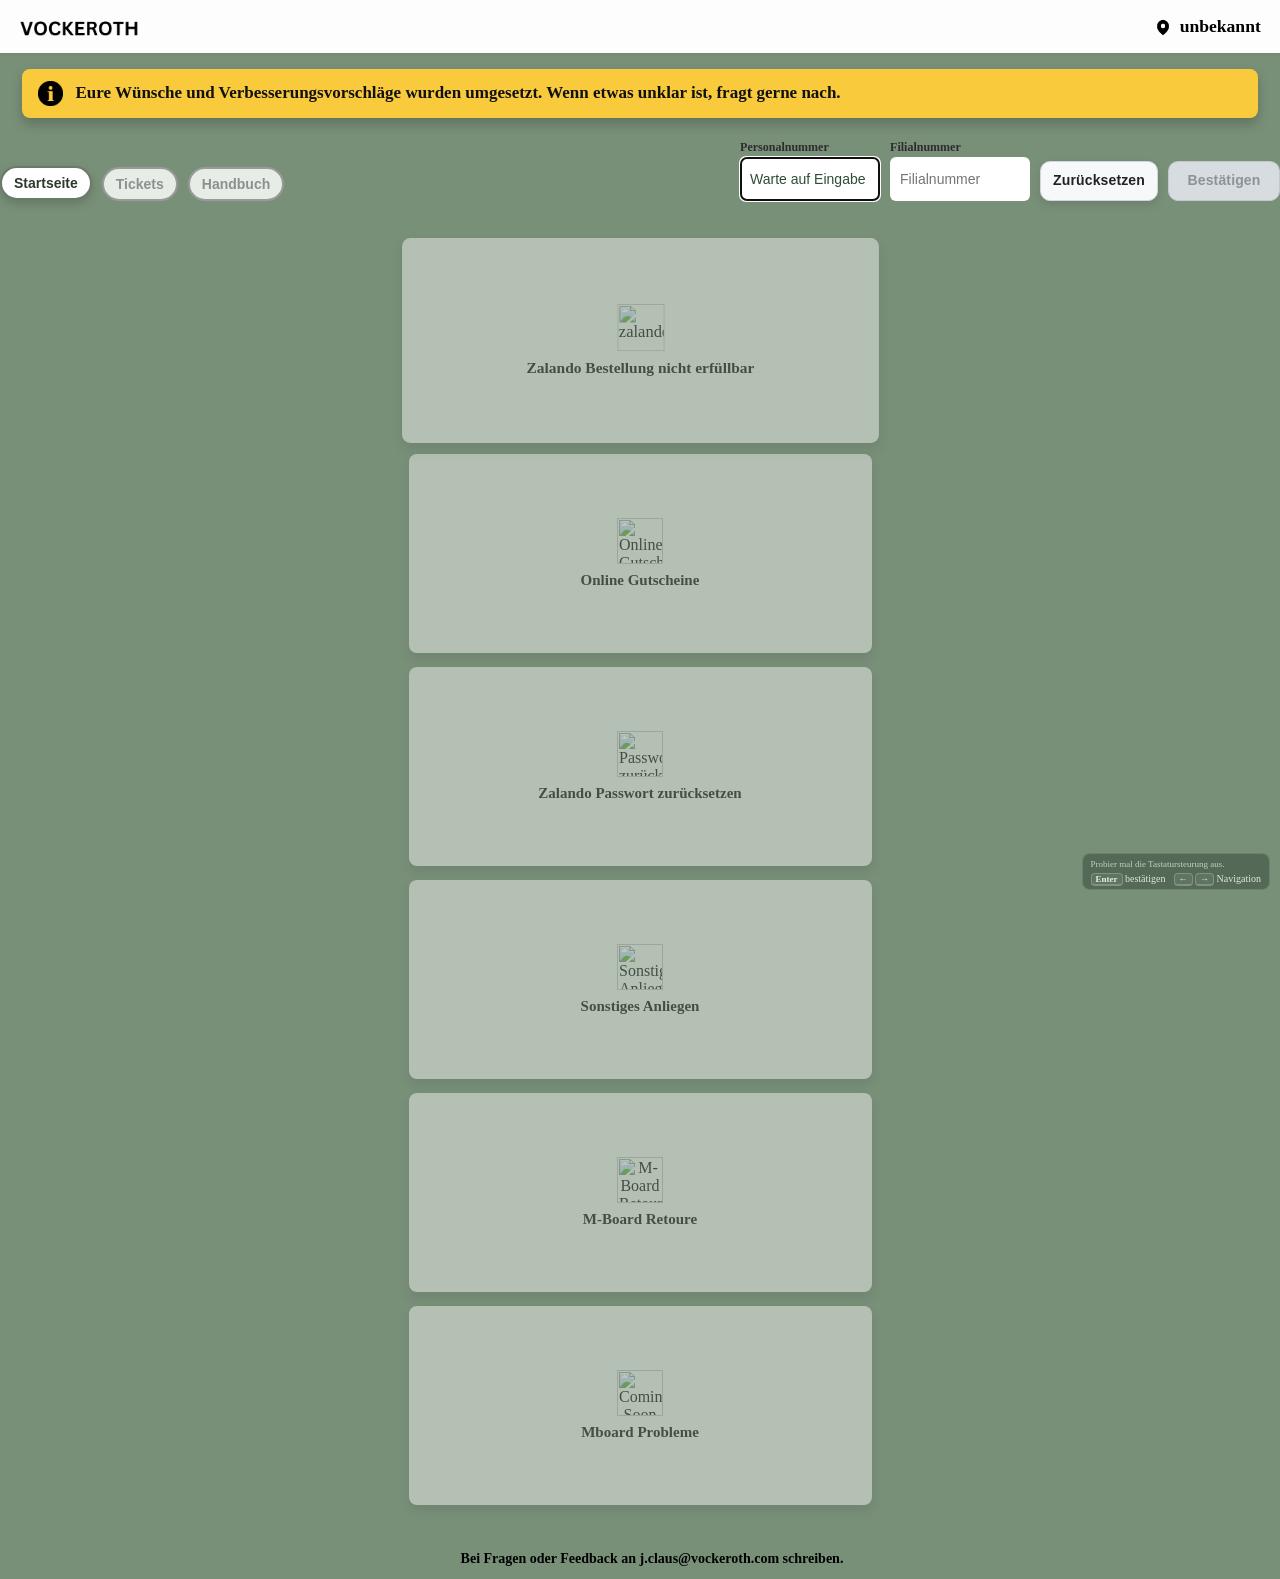
==== index.html @ a7dc8f92 "Update 3" ====
<html lang="en">
<head>
  <meta charset="UTF-8">
  <meta name="viewport" content="width=device-width, initial-scale=1.0">
  <meta charset="UTF-8" />
  <title>Ticketsystem</title>
  <link rel="stylesheet" href="Startseite.de-DE.customcss.css" />
  <link rel="stylesheet" href="bootstrap.min.css" />
  <link rel="stylesheet" href="portalbasictheme.css" />
  <link rel="stylesheet" href="theme.css" />
</head>
<body>
    <script src="Startseite.de-DE.customjs.shared.js" defer></script>
    <script src="Startseite.de-DE.customjs.utils.js" defer></script>
    <script src="Startseite.de-DE.customjs.session.js" defer></script>
    <script src="Startseite.de-DE.customjs.tickets.js" defer></script>
    <script src="Startseite.de-DE.customjs.gutschein.js" defer></script>
    <script src="Startseite.de-DE.customjs.zalando.js" defer></script>
    <script src="Startseite.de-DE.customjs.passwort.js" defer></script>
    <script src="Startseite.de-DE.customjs.sonstiges.js" defer></script>
    <script src="Startseite.de-DE.customjs.mboard.js" defer></script>
    <script src="Startseite.de-DE.customjs.mboard_retoure.js" defer></script>
    <script src="Startseite.de-DE.customjs.navigation.js" defer></script>
    <script src="Startseite.de-DE.customjs.js" defer></script>
    <!-- ────────── HEADER / NAVBAR ────────── -->
    <header class="main-navbar">
      <!-- Logo-Link zurück zur Startseite -->
      <a href="index.html" class="logo-link" aria-label="Zur Startseite">
        <!-- Dein Logo – bevorzugt als SVG oder PNG -->
        <img src="Vockeroth_Logo_schwarz_Kopie.webp" alt="Vockeroth Logo">
      </a>
    
      <!-- Dynamischer Standort‐Platzhalter (wird per JS aktualisiert) -->
      <span id="filialnamePlaceholder" class="filial-name">
        unbekannt
      </span>
    </header>
    
    <!-- ────────── STYLE für den Header ────────── -->
    <style>
      /* Grundlayout */
      .main-navbar {
        position: sticky;
        /* bleibt am oberen Rand kleben */
        top: 0;
        z-index: 1000;
        /* über allen Inhalten */
        display: flex;
        align-items: center;
        justify-content: space-between;
        padding: 0.9rem 4.25rem;
        /* etwas Luft links/rechts */
        background: #fdfdfd;
        /* weiß, wie im Screenshot */
        box-shadow: 0 1px 3px rgba(0, 0, 0, 0.08);
        /* dezenter Strich unten */
      }
    
      /* Logo */
      .logo-link img {
        height: 40px;
        /* wie im Screenshot – ggf. anpassen */
        width: auto;
      }
    
      /* Standort‐Text rechts */
      .filial-name::before {
  content: "";
  display: inline-block;
  width: 22px;
  height: 22px;
  margin-right: 0.35rem;
  vertical-align: -0.08em;
  background: center/contain no-repeat url("web-files/location-icon-956397.jpg");
  filter: grayscale(100%) contrast(120%);
}
.filial-name {
        font-weight: 700;
        /* fett */
        font-size: 2rem;
        color: #000000;
        /* schwarz wie im Screenshot */
        white-space: nowrap;
        /* verhindert Zeilenumbruch */
      }
    
      /* Keine sichtbare Focus-/Klick-Box am Logo */
      .logo-link,
      .logo-link:focus,
      .logo-link:focus-visible,
      .logo-link:active {
        outline: none !important;
        border: none !important;
        box-shadow: none !important;
        text-decoration: none;
      }
    
      .logo-link {
        display: inline-flex;
        align-items: center;
      }

      .logo-link img {
        transition: transform 0.12s ease;
        transform-origin: center;
      }

      .logo-link:hover img,
      .logo-link:focus img,
      .logo-link:focus-visible img {
        transform: scale(1.06);
      }

      .logo-link:active img {
        transform: scale(1.03);
      }

      .logo-link img,
      .logo-link:focus img,
      .logo-link:active img {
        outline: none !important;
        border: none !important;
        box-shadow: none !important;
      }

      /* ================ Grundlayout ================= */
      .user-fields-wrapper {
        width: 100%;
        max-width: 1440px;
        margin: 0 auto 16px;
        display: flex;
        justify-content: space-between;
        align-items: center;
        flex-wrap: wrap;
        gap: 12px;
        /* rechtsbündig */
      }
    
      .user-fields {
        display: flex;
        gap: 15px;
        align-items: flex-start;
        /* Labels schön bündig */
      }
    
      /* ================ Input + Label =============== */
      .form-field {
        display: flex;
        flex-direction: column;
      }
    
      .form-field label {
        font-size: 14.5px;
        font-weight: 600;
        color: #2d2d2d;
        margin-bottom: 3px;
        /* kleiner Abstand zur Box */
      }
    
      .form-field input {
        padding: 10px;
        font-size: 16px;
        width: 160px;
        height: 44px;
        border: 2px solid transparent;
        /* Platz für rote Fehler-Border */
        border-radius: 6px;
        box-sizing: border-box;
      }
    
      #filialnummer.is-invalid {
        border: 2px solid red !important;
      }

      #saveBtn,
      #resetBtn {
        padding: 10px 20px;
        font-size: 15px;
        font-weight: 600;
        letter-spacing: 0.01em;
        border-radius: 10px;
        cursor: pointer;
        margin-top: 23.5px;
        min-width: 132px;
        height: 44px;
        border: 1px solid transparent;
        box-sizing: border-box;
        display: inline-flex;
        align-items: center;
        justify-content: center;
        line-height: 1.2;
        transition: transform 0.12s ease, box-shadow 0.16s ease, background-color 0.16s ease, border-color 0.16s ease;
      }

      #saveBtn {
        background: #2f3a45;
        color: #ffffff;
        border-color: #25303a;
        box-shadow: 0 6px 12px rgba(27, 35, 42, 0.22);
      }

      #saveBtn:hover:not(:disabled) {
        background: #394651;
        box-shadow: 0 8px 14px rgba(27, 35, 42, 0.26);
        transform: translateY(-1px);
      }

      #saveBtn:active:not(:disabled) {
        transform: translateY(0);
        box-shadow: 0 4px 8px rgba(27, 35, 42, 0.18);
      }

      #saveBtn:focus-visible {
        outline: 2px solid #556575;
        outline-offset: 2px;
      }

      #resetBtn {
        background: #f7f8f9;
        color: #1f2328;
        border-color: #cfd6dd;
        box-shadow: 0 4px 10px rgba(0, 0, 0, 0.1);
      }

      #resetBtn:hover {
        background: #ffffff;
        border-color: #b7c0c9;
        box-shadow: 0 7px 14px rgba(0, 0, 0, 0.12);
        transform: translateY(-1px);
      }

      #resetBtn:active {
        transform: translateY(0);
        box-shadow: 0 4px 8px rgba(0, 0, 0, 0.1);
      }

      #resetBtn:focus-visible {
        outline: 2px solid #6b7682;
        outline-offset: 2px;
      }

      #resetBtn.is-ready {
        background: #f7f8f9;
        color: #1f2328;
        border-color: #cfd6dd;
      }

      #saveBtn:disabled {
        background: #d7dce0;
        border-color: #c3c8cd;
        color: #8a939b;
        box-shadow: none;
        cursor: not-allowed;
        transform: none;
      }

      #saveBtn.is-confirmed {
        background: #6b7480;
        border-color: #5d6671;
        color: #ffffff;
        box-shadow: none;
        cursor: default;
      }

      #saveBtn.is-confirmed:hover,
      #saveBtn.is-confirmed:active {
        background: #6b7480;
        border-color: #5d6671;
        box-shadow: none;
        transform: none;
      }

      /* ================ Handbuch ================= */
      .handbuch-container {
        width: 100%;
        max-width: 1440px;
        margin: 18px auto 40px;
        display: none;
        flex-direction: column;
        align-items: stretch;
      }

      .handbuch-overview-layout {
        width: 100%;
        display: grid;
        grid-template-columns: minmax(0, 1.25fr) minmax(360px, 0.95fr);
        gap: 28px;
        align-items: start;
      }

      .handbuch-main-column {
        min-width: 0;
      }

      .handbuch-hero {
        width: 100%;
        background: #ffffff;
        color: #000000;
        border-radius: 10px;
        padding: 20px 22px;
        box-shadow: 0 6px 12px rgba(0, 0, 0, 0.12);
      }

      .handbuch-title {
        margin: 0 0 14px;
        font-size: 24px;
        font-weight: 700;
      }

      .handbuch-search {
        display: flex;
        align-items: center;
        gap: 10px;
        background: #ffffff;
        border-radius: 8px;
        padding: 12px 14px;
        border: 1px solid #d7d7d7;
      }

      .handbuch-search input {
        flex: 1;
        background: transparent;
        border: none;
        color: #000000;
        font-size: 16px;
        outline: none;
      }

      .handbuch-search input::placeholder {
        color: #7a7a7a;
      }

      .handbuch-list {
        width: 100%;
        margin-top: 18px;
        display: flex;
        flex-direction: column;
        gap: 14px;
      }

      .newsletter-panel {
        background: #ffffff;
        color: #111111;
        border: 1px solid #e4dfd6;
        border-radius: 14px;
        box-shadow: 0 10px 22px rgba(0, 0, 0, 0.1);
        padding: 18px 20px 16px;
        display: flex;
        flex-direction: column;
        gap: 14px;
        position: sticky;
        top: 18px;
        align-self: start;
        height: 966px;
      }

      .newsletter-eyebrow {
        display: inline-flex;
        align-self: flex-start;
        padding: 6px 12px;
        border-radius: 999px;
        background: #a92f2f;
        color: #ffffff;
        font-size: 12px;
        font-weight: 700;
        letter-spacing: 0.02em;
      }

      .newsletter-title {
        margin: 0;
        font-size: 24px;
        font-weight: 700;
        color: #111111;
      }

      .newsletter-copy {
        margin: 0;
        color: #4f4a42;
        line-height: 1.45;
        font-size: 14px;
      }

      .newsletter-quick-select {
        display: grid;
        grid-template-columns: repeat(3, minmax(0, 1fr));
        gap: 10px;
        align-items: stretch;
        position: relative;
        padding: 0;
      }

      #newsletterCurrentName {
        display: none;
      }

      .newsletter-quick-btn,
      .newsletter-more-btn,
      .newsletter-nav-btn {
        min-height: 44px;
        border: 1px solid #d4cec3;
        background: #f8f5ef;
        color: #222222;
        border-radius: 10px;
        padding: 8px 12px;
        font-size: 13px;
        font-weight: 600;
        line-height: 1.25;
        text-align: center;
        cursor: pointer;
        transition: background 0.15s ease, border-color 0.15s ease;
        word-break: break-word;
        position: relative;
        overflow: hidden;
      }

      .newsletter-btn-label {
        display: block;
      }

      .newsletter-new-badge {
        position: absolute;
        top: 4px;
        right: 4px;
        background: #c52828;
        color: #ffffff;
        font-size: 9px;
        font-weight: 700;
        line-height: 1;
        border-radius: 999px;
        padding: 3px 5px;
        letter-spacing: 0.04em;
        transform: rotate(14deg);
      }

      .newsletter-quick-btn:hover,
      .newsletter-more-btn:hover,
      .newsletter-nav-btn:hover {
        background: #f0eadf;
        border-color: #b79c7d;
      }

      .newsletter-quick-btn.is-active,
      .newsletter-more-btn.is-active {
        background: #8E7355;
        border-color: #8E7355;
        color: #ffffff;
      }

      .newsletter-nav-btn {
        width: 32px;
        min-width: 32px;
        height: 32px;
        min-height: 32px;
        padding: 0;
        font-size: 18px;
        line-height: 1;
        display: inline-flex;
        align-items: center;
        justify-content: center;
        position: absolute;
        top: 50%;
        z-index: 2;
        border-radius: 999px;
        background: rgba(255, 255, 255, 0.92);
        border: 1px solid rgba(214, 206, 194, 0.96);
        color: #8a7a66;
        box-shadow: 0 3px 10px rgba(0, 0, 0, 0.12);
        transform: translateY(-50%);
        opacity: 0.46;
        pointer-events: auto;
        backdrop-filter: blur(2px);
      }

      .newsletter-nav-btn:disabled {
        opacity: 0;
        pointer-events: none;
        cursor: default;
      }

      .newsletter-nav-btn:first-child {
        left: 6px;
      }

      .newsletter-nav-btn:last-child {
        right: 6px;
      }

      .newsletter-quick-select:hover .newsletter-nav-btn:not(:disabled),
      .newsletter-quick-select:focus-within .newsletter-nav-btn:not(:disabled) {
        opacity: 0.92;
      }

      .newsletter-more-panel {
        display: none;
      }

      .newsletter-more-empty {
        display: none;
        border: 1px dashed #d0c6b8;
        border-radius: 10px;
        padding: 12px;
        color: #6d665d;
        font-size: 13px;
        background: #fbf9f5;
      }

      .newsletter-pdf-frame {
        border: 1px solid #d8cfc2;
        border-radius: 14px;
        overflow: hidden;
        background: #ffffff;
        flex: 1;
        min-height: 420px;
        position: relative;
      }

      .newsletter-pdf-frame iframe {
        width: 100%;
        height: 100%;
        border: none;
        display: block;
        background: #ffffff;
      }

      .newsletter-fullscreen-btn {
        position: absolute;
        top: 8px;
        right: 8px;
        z-index: 3;
        border: 1px solid rgba(214, 206, 194, 0.96);
        background: rgba(255, 255, 255, 0.9);
        color: #6e604f;
        border-radius: 999px;
        width: 34px;
        height: 34px;
        display: inline-flex;
        align-items: center;
        justify-content: center;
        cursor: pointer;
        box-shadow: 0 3px 10px rgba(0, 0, 0, 0.12);
        padding: 0;
        line-height: 0;
      }

      .newsletter-fullscreen-btn:hover {
        background: rgba(255, 255, 255, 0.98);
        border-color: #b79c7d;
      }

      .newsletter-fullscreen-btn svg {
        display: block;
        flex: none;
        width: 16px;
        height: 16px;
      }

      .newsletter-pdf-frame:fullscreen {
        background: #ffffff;
        border-radius: 0;
        border: none;
      }

      .newsletter-pdf-frame:fullscreen .newsletter-fullscreen-btn {
        top: 16px;
        right: 16px;
      }

      @media (max-width: 1180px) {
        .handbuch-overview-layout {
          grid-template-columns: 1fr;
        }

        .newsletter-panel {
          position: static;
          height: auto;
        }
      }

      @media (max-width: 1180px) and (min-width: 900px) and (max-height: 820px) {
        .handbuch-container {
          max-width: 1000px;
          margin: 10px auto 16px;
        }

        .handbuch-overview-layout {
          grid-template-columns: minmax(0, 1.18fr) minmax(300px, 0.82fr);
          gap: 16px;
          align-items: start;
        }

        .handbuch-hero {
          padding: 14px 16px;
          border-radius: 8px;
        }

        .handbuch-title {
          margin: 0 0 10px;
          font-size: 18px;
        }

        .handbuch-search {
          padding: 9px 11px;
        }

        .handbuch-search input {
          font-size: 14px;
        }

        .handbuch-start-results {
          margin-top: 12px;
          padding: 10px 12px;
        }

        .handbuch-list {
          margin-top: 12px;
          gap: 10px;
        }

        .handbuch-card {
          padding: 12px 14px;
          gap: 14px;
          border-radius: 8px;
        }

        .handbuch-icon {
          width: 38px;
          height: 38px;
        }

        .handbuch-icon svg {
          width: 28px;
          height: 28px;
        }

        .handbuch-card h3 {
          font-size: 16px;
        }

        .handbuch-card p {
          margin: 2px 0 4px;
          font-size: 13px;
        }

        .handbuch-meta {
          font-size: 12px;
        }

        .newsletter-panel {
          padding: 14px 14px 12px;
          gap: 10px;
          border-radius: 10px;
          position: sticky;
          top: 10px;
          height: calc(100vh - 20px);
        }

        .newsletter-eyebrow {
          padding: 5px 10px;
          font-size: 11px;
        }

        .newsletter-title {
          font-size: 19px;
        }

        .newsletter-quick-select {
          gap: 8px;
        }

        .newsletter-quick-btn,
        .newsletter-nav-btn {
          min-height: 38px;
          font-size: 12px;
          padding: 6px 10px;
        }

        .newsletter-nav-btn {
          width: 28px;
          min-width: 28px;
          height: 28px;
          min-height: 28px;
          font-size: 16px;
        }

        .newsletter-pdf-frame {
          min-height: 0;
        }
      }

      @media (max-width: 760px) {
        .newsletter-quick-select,
        .newsletter-more-panel {
          grid-template-columns: repeat(2, minmax(0, 1fr));
        }
      }

      .handbuch-start-results {
        width: 100%;
        margin-top: 18px;
        display: none;
        flex-direction: column;
        gap: 10px;
        background: #ffffff;
        border-radius: 12px;
        padding: 14px 16px;
        border: 1px solid #e6e6e6;
        box-shadow: 0 6px 12px rgba(0, 0, 0, 0.08);
      }

      .handbuch-start-results-header {
        font-size: 14px;
        color: #444444;
        margin-bottom: 6px;
      }

      #handbuchStartResultsList {
        display: flex;
        flex-direction: column;
      }

      .handbuch-start-result {
        background: transparent;
        border: none;
        border-bottom: 1px solid #ededed;
        border-radius: 0;
        padding: 12px 4px;
        display: flex;
        justify-content: space-between;
        align-items: center;
        gap: 12px;
        cursor: pointer;
        text-align: left;
      }

      .handbuch-start-result:last-child {
        border-bottom: none;
      }

      .handbuch-start-result:hover {
        background: #f7f7f7;
      }

      .handbuch-start-result-title {
        color: #000000;
        text-decoration: underline;
        font-weight: 700;
      }

      .handbuch-start-result-meta {
        font-size: 13px;
        color: #666666;
      }

      .handbuch-start-result-chevron {
        color: #0b68c7;
        font-weight: 700;
      }


      .handbuch-card {
        background: #ffffff;
        border-radius: 10px;
        padding: 16px 18px;
        display: flex;
        align-items: center;
        gap: 18px;
        box-shadow: 0 4px 10px rgba(0, 0, 0, 0.08);
        border: 1px solid #e6e6e6;
      }

      .handbuch-icon {
        width: 48px;
        height: 48px;
        display: flex;
        align-items: center;
        justify-content: center;
        color: #8E7355;
      }

      .handbuch-card h3 {
        margin: 0;
        font-size: 18px;
        font-weight: 700;
        color: #222222;
      }

      .handbuch-card p {
        margin: 4px 0 6px;
        color: #444444;
      }

      .handbuch-meta {
        font-size: 13px;
        color: #6b6b6b;
      }

      .handbuch-card.is-clickable {
        cursor: pointer;
        transition: transform 0.15s ease, box-shadow 0.15s ease;
      }

      .handbuch-card.is-clickable:hover {
        transform: translateY(-2px);
        box-shadow: 0 6px 14px rgba(0, 0, 0, 0.12);
      }

      .handbuch-detail {
        width: 100%;
        max-width: 980px;
        margin: 18px auto 40px;
        display: none;
        flex-direction: column;
        align-items: center;
      }

      .handbuch-search-dark {
        width: 100%;
        background: #ffffff;
        border-radius: 10px;
        padding: 14px 16px;
        display: flex;
        align-items: center;
        gap: 10px;
        color: #000000;
        border: 1px solid #d7d7d7;
        box-shadow: 0 6px 12px rgba(0, 0, 0, 0.12);
      }

      .handbuch-search-dark input {
        flex: 1;
        background: transparent;
        border: none;
        color: #000000;
        font-size: 16px;
        outline: none;
      }

      .handbuch-search-dark input::placeholder {
        color: #7a7a7a;
      }

      .handbuch-breadcrumb {
        width: 100%;
        margin: 12px 0 10px;
        color: #000000;
        font-size: 14px;
        display: flex;
        align-items: center;
        flex-wrap: wrap;
        gap: 8px;
        min-height: 36px;
      }

      .handbuch-breadcrumb a {
        color: #000000;
        text-decoration: none;
      }

      .handbuch-breadcrumb a:hover {
        text-decoration: underline;
      }

      .handbuch-top-actions {
        display: none;
      }

      .handbuch-back-button {
        display: inline-flex;
        align-items: center;
        justify-content: center;
        align-self: center;
        position: relative;
        gap: 0;
        width: 58px;
        height: 28px;
        padding: 0;
        overflow: hidden;
        border-radius: 10px;
        border: 1px solid #c5cec5;
        background: #ffffff;
        color: #1f2a1f;
        font-size: 0;
        font-weight: 700;
        cursor: pointer;
        transition: border-color 0.15s ease, box-shadow 0.15s ease, background 0.15s ease;
        line-height: 1;
      }

      .handbuch-back-button::before {
        content: "\2190";
        position: absolute;
        top: 50%;
        left: 50%;
        font-size: 28px;
        display: block;
        line-height: 1;
        transform: translate(-50%, -56%);
      }

      .handbuch-back-button:hover {
        border-color: #aeb9ae;
        box-shadow: 0 4px 10px rgba(0, 0, 0, 0.08);
      }

      .handbuch-back-button:focus-visible {
        outline: 2px solid #4f8d5d;
        outline-offset: 2px;
      }

      .handbuch-detail-header {
        width: 100%;
        background: #ffffff;
        border-radius: 10px;
        padding: 18px 20px;
        box-shadow: 0 4px 10px rgba(0, 0, 0, 0.08);
        border: 1px solid #e6e6e6;
        margin-bottom: 18px;
      }

      .handbuch-detail-title {
        margin: 4px 0 4px;
        font-size: 26px;
        font-weight: 700;
      }

      .handbuch-detail-sub {
        margin: 0 0 8px;
        color: #444444;
      }

      .handbuch-detail-count {
        font-size: 13px;
        color: #6b6b6b;
      }

      .handbuch-section {
        width: 100%;
        background: #ffffff;
        border-radius: 10px;
        padding: 16px 18px;
        border: 1px solid #e6e6e6;
        box-shadow: 0 4px 10px rgba(0, 0, 0, 0.06);
        margin-bottom: 16px;
      }

      #handbuchSections {
        width: 100%;
      }

      .handbuch-section h4 {
        margin: 0 0 10px;
        font-size: 18px;
        font-weight: 700;
        color: #b00000;
        text-decoration: underline;
      }

      .handbuch-article {
        display: flex;
        align-items: center;
        justify-content: space-between;
        padding: 10px 2px;
        border-top: 1px solid #efefef;
        color: #222222;
        width: 100%;
        background: transparent;
        border-left: none;
        border-right: none;
        border-bottom: none;
        text-align: left;
        cursor: pointer;
      }

      .handbuch-article:first-of-type {
        border-top: 1px solid #e5e5e5;
      }

      .handbuch-article-title-text {
        color: #000000;
      }

      .handbuch-article-chevron {
        color: #0b68c7;
        font-weight: 700;
      }

      .handbuch-article:hover {
        color: #000000;
      }

      .handbuch-article:hover .handbuch-article-title-text {
        color: #000000;
      }

      .handbuch-article-view {
        width: 100%;
        max-width: 980px;
        margin: 18px auto 40px;
        display: none;
        flex-direction: column;
        align-items: center;
      }

      .handbuch-article-header {
        width: 100%;
        background: #ffffff;
        border-radius: 10px;
        padding: 20px 22px;
        box-shadow: 0 4px 10px rgba(0, 0, 0, 0.08);
        border: 1px solid #e6e6e6;
        margin-bottom: 18px;
      }

      .handbuch-article-title {
        margin: 8px 0 6px;
        font-size: 26px;
        font-weight: 700;
      }

      .handbuch-article-sub {
        margin: 0;
        color: #444444;
      }

      .handbuch-article-content {
        width: 100%;
        background: #ffffff;
        border-radius: 10px;
        padding: 20px 22px;
        box-shadow: 0 4px 10px rgba(0, 0, 0, 0.06);
        border: 1px solid #e6e6e6;
      }

      .handbuch-article-block + .handbuch-article-block {
        margin-top: 18px;
      }

      .handbuch-article-content h3 {
        margin: 0 0 8px;
        font-size: 20px;
        color: #b00000;
        text-decoration: underline;
      }

      .handbuch-article-content h4 {
        margin: 16px 0 8px;
        font-size: 17px;
        color: #000000;
      }

      .handbuch-article-content p {
        margin: 0 0 10px;
        color: #222222;
      }

      .handbuch-article-content ul,
      .handbuch-article-content ol {
        margin: 0 0 10px 20px;
        color: #222222;
      }

      .handbuch-image-placeholder {
        width: 100%;
        min-height: 180px;
        border: 2px dashed #c9c9c9;
        border-radius: 10px;
        display: flex;
        align-items: center;
        justify-content: center;
        color: #8a8a8a;
        background: #fafafa;
        margin: 14px 0;
        text-align: center;
        padding: 12px;
      }

      .handbuch-image-placeholder strong {
        display: block;
        color: #444444;
      }

      .handbuch-image-caption {
        font-size: 13px;
        color: #666666;
        margin-top: 6px;
        text-align: center;
      }

      @media (max-width: 700px) {
        .handbuch-title {
          font-size: 20px;
        }

        .handbuch-card {
          flex-direction: column;
          align-items: flex-start;
        }
      }
    
      /* ================ Responsiv: <1184 px ========== */
      @media (max-width:1183px) {
        .user-fields-wrapper {
          justify-content: center;
        }
    
        .user-fields {
          flex-wrap: wrap;
          justify-content: center;
          align-items: flex-end;
          gap: 10px;
          width: 100%;
        }

        .form-field {
          align-items: flex-start;
        }
    
        .form-field input {
          flex: 0 0 auto;
          width: 150px;
          max-width: 150px;
          height: 40px;
          padding: 8px;
          font-size: 14px;
        }

        #saveBtn,
        #resetBtn {
          margin-top: 0;
          min-width: 112px;
          height: 40px;
          padding: 8px 12px;
          font-size: 14px;
        }
      }

      /* ================ Kompaktlayout ab 1430px und für 4:3 ========== */
      @media (max-width: 1430px), (max-aspect-ratio: 4/3) {
        .main-navbar {
          padding: 0.65rem 1.2rem;
        }

        .logo-link img {
          height: 32px;
        }

        .filial-name::before {
  content: "";
  display: inline-block;
  width: 22px;
  height: 22px;
  margin-right: 0.35rem;
  vertical-align: -0.08em;
  background: center/contain no-repeat url("web-files/location-icon-956397.jpg");
  filter: grayscale(100%) contrast(120%);
}
.filial-name {
          font-size: 1.1rem;
        }

        .center-content {
          padding-top: 16px !important;
          padding-bottom: 16px !important;
        }

        .info-banner {
          width: 94% !important;
          margin: 0 auto 14px !important;
          padding: 10px 14px !important;
          gap: 12px !important;
        }

        #infoText {
          font-size: 16px !important;
          line-height: 1.25 !important;
        }

        .user-fields-wrapper {
          width: 96% !important;
          max-width: 980px !important;
          margin: 0 auto 12px !important;
          justify-content: center !important;
          gap: 8px !important;
        }

        .tab-strip {
          width: 100%;
          justify-content: center;
          flex-wrap: wrap;
          gap: 8px;
        }

        .tab-button {
          min-height: 34px;
          padding: 6px 12px;
          font-size: 14px;
        }

        .user-fields {
          width: 100%;
          justify-content: center;
          align-items: flex-end;
          flex-wrap: wrap;
          gap: 8px;
        }

        .form-field label {
          font-size: 12px;
          margin-bottom: 2px;
        }

        .form-field input {
          width: 140px;
          font-size: 14px;
          padding: 8px;
        }

        #saveBtn,
        #resetBtn {
          min-width: 112px;
          height: 40px;
          margin-top: 0;
          padding: 8px 12px;
          font-size: 14px;
        }

        #tileContainer {
          max-width: 900px !important;
          margin: 10px auto 16px !important;
          padding: 0 8px !important;
          gap: 14px !important;
        }

        #tileContainer .tile {
          flex: 0 1 calc(50% - 7px) !important;
          height: 175px !important;
          padding: 12px 10px !important;
        }

        #tileContainer .tile img {
          width: 46px !important;
          height: 46px !important;
          margin-bottom: 8px !important;
        }

        #tileContainer .tile strong {
          font-size: 15px !important;
        }

        .tile.clickable:hover,
        .tile.clickable.keyboard-selected {
          transform: scale(1.03) !important;
        }

        .footer-contact {
          position: static !important;
          padding: 10px 12px 12px !important;
          font-size: 14px !important;
          margin-top: 4px;
        }
      }
    </style>
    
    <div id="savedNotice" class="saved-notice"
      style="display: none; position: fixed; top: 20px; right: 20px; background-color: rgb(76, 175, 80); color: white; padding: 12px 20px; border-radius: 6px; z-index: 9999;">
      ✅ Personalnummer und Filialnummer gespeichert!</div>
    
    <div class="page-wrapper">
      <div class="center-content" style="background-color: #788f78;">
        <!-- Personal- & Filialnummer -->
        <div id="infoBanner" class="info-banner"><img src="web-files/info-icon-tl.webp" alt="Informationssymbol"
            class="info-icon" /><span id="infoText" style="font-size: 20px; line-height: 1.4; font-weight: bold;">Eure W&uuml;nsche und Verbesserungsvorschl&auml;ge wurden umgesetzt. Wenn etwas unklar ist, fragt gerne nach.</span></div>
        <!-- ───────── User-Eingaben ───────── -->
        <div class="user-fields-wrapper" id="user-fields-wrapper">
          <div class="tab-strip">
            <button id="homeTab" class="tab-button is-active" type="button">Startseite</button>
            <button id="ticketsTab" class="tab-button" type="button">Tickets</button>
            <button id="handbuchTab" class="tab-button" type="button">Handbuch</button>
          </div>
          <div class="user-fields">
            <div class="form-field">
              <label for="personalnummer">Personalnummer</label>
              <input id="personalnummer" placeholder="Personalnummer" autocomplete="off" data-allow-empty="true">
            </div>
    
            <div class="form-field">
              <label for="filialnummer">Filialnummer</label>
              <input id="filialnummer" placeholder="Filialnummer" autocomplete="off" data-allow-empty="true">
            </div>
    
            <button id="resetBtn" type="button">Zurücksetzen</button>
            <button id="saveBtn">Bestätigen</button>
          </div>
        </div>
    
        <!-- Kachel-Bereich -->
        <div id="tileContainer" class="tile-container"
          style="margin-top: 0px; margin-right: auto; margin-bottom: 40px; margin-left: auto; row-gap: 30px; column-gap: 30px; width: 100%; max-width: 1440px; margin: 0 auto 40px; display: flex; flex-wrap: wrap; justify-content: center; gap: 30px;">
          <div data-kachelname="Zalando Bestellung nicht erfüllbar" class="tile clickable"
            style="flex-grow: 0; flex-shrink: 0; flex-basis: 450px; background-image: initial; background-position-x: initial; background-position-y: initial; background-size: initial; background-repeat: initial; background-attachment: initial; background-origin: initial; background-clip: initial; border-top-left-radius: 8px; border-top-right-radius: 8px; border-bottom-right-radius: 8px; border-bottom-left-radius: 8px; padding-top: 30px; padding-right: 20px; padding-bottom: 30px; padding-left: 20px; transition-behavior: normal; transition-duration: 0.2s; transition-timing-function: ease; transition-delay: 0s; transition-property: transform; color: rgb(17, 17, 17); flex: 0 0 450px; height: 230px; background-color: #f2f2f2; border-radius: 8px; text-align: center; padding: 30px 20px; box-shadow: 0 6px 12px rgba(0,0,0,0.15); display: flex; flex-direction: column; justify-content: center; align-items: center; cursor: pointer;">
            <img src="web-files/zalando.png" alt="zalando"
              style="margin-bottom: 15px; width: 65px; height: 65px;" /><strong style="font-size: 18px;">Zalando Bestellung
              nicht erfüllbar</strong></div>
          <div data-kachelname="Online Gutscheine" class="tile clickable"
            style="flex-grow: 0; flex-shrink: 0; flex-basis: 450px; background-image: initial; background-position-x: initial; background-position-y: initial; background-size: initial; background-repeat: initial; background-attachment: initial; background-origin: initial; background-clip: initial; border-top-left-radius: 8px; border-top-right-radius: 8px; border-bottom-right-radius: 8px; border-bottom-left-radius: 8px; padding-top: 30px; padding-right: 20px; padding-bottom: 30px; padding-left: 20px; transition-behavior: normal; transition-duration: 0.2s; transition-timing-function: ease; transition-delay: 0s; transition-property: transform; color: rgb(17, 17, 17); flex: 0 0 450px; height: 230px; background-color: #f2f2f2; border-radius: 8px; text-align: center; padding: 30px 20px; box-shadow: 0 6px 12px rgba(0,0,0,0.15); display: flex; flex-direction: column; justify-content: center; align-items: center; cursor: pointer;">
            <img src="web-files/ASH2024GeschenkkarteGutschein.png" alt="Online Gutscheine"
              style="margin-bottom: 15px; width: 65px; height: 65px;" /><strong style="font-size: 18px;">Online
              Gutscheine</strong></div>
          <div data-kachelname="Zalando Passwort zurücksetzen" class="tile clickable"
            style="flex-grow: 0; flex-shrink: 0; flex-basis: 450px; background-image: initial; background-position-x: initial; background-position-y: initial; background-size: initial; background-repeat: initial; background-attachment: initial; background-origin: initial; background-clip: initial; border-top-left-radius: 8px; border-top-right-radius: 8px; border-bottom-right-radius: 8px; border-bottom-left-radius: 8px; padding-top: 30px; padding-right: 20px; padding-bottom: 30px; padding-left: 20px; transition-behavior: normal; transition-duration: 0.2s; transition-timing-function: ease; transition-delay: 0s; transition-property: transform; color: rgb(17, 17, 17); flex: 0 0 450px; height: 230px; background-color: #f2f2f2; border-radius: 8px; text-align: center; padding: 30px 20px; box-shadow: 0 6px 12px rgba(0,0,0,0.15); display: flex; flex-direction: column; justify-content: center; align-items: center; cursor: pointer;">
            <img src="web-files/lock.png" alt="Passwort zurücksetzen"
              style="margin-bottom: 15px; width: 65px; height: 65px;" /><strong style="font-size: 18px;">Zalando Passwort
              zurücksetzen</strong></div>
          <div data-kachelname="Sonstiges Anliegen" class="tile clickable"
            style="flex-grow: 0; flex-shrink: 0; flex-basis: 450px; background-image: initial; background-position-x: initial; background-position-y: initial; background-size: initial; background-repeat: initial; background-attachment: initial; background-origin: initial; background-clip: initial; border-top-left-radius: 8px; border-top-right-radius: 8px; border-bottom-right-radius: 8px; border-bottom-left-radius: 8px; padding-top: 30px; padding-right: 20px; padding-bottom: 30px; padding-left: 20px; transition-behavior: normal; transition-duration: 0.2s; transition-timing-function: ease; transition-delay: 0s; transition-property: transform; color: rgb(17, 17, 17); flex: 0 0 450px; height: 230px; background-color: #f2f2f2; border-radius: 8px; text-align: center; padding: 30px 20px; box-shadow: 0 6px 12px rgba(0,0,0,0.15); display: flex; flex-direction: column; justify-content: center; align-items: center; cursor: pointer;">
            <img src="https://cdn-icons-png.flaticon.com/512/1170/1170576.png" alt="Sonstiges Anliegen"
              style="margin-bottom: 15px; width: 65px; height: 65px;" /><strong style="font-size: 18px;">Sonstiges
              Anliegen</strong></div>
          <div data-kachelname="M-Board Retoure" class="tile clickable"
            style="flex-grow: 0; flex-shrink: 0; flex-basis: 450px; background-image: initial; background-position-x: initial; background-position-y: initial; background-size: initial; background-repeat: initial; background-attachment: initial; background-origin: initial; background-clip: initial; border-top-left-radius: 8px; border-top-right-radius: 8px; border-bottom-right-radius: 8px; border-bottom-left-radius: 8px; padding-top: 30px; padding-right: 20px; padding-bottom: 30px; padding-left: 20px; transition-behavior: normal; transition-duration: 0.2s; transition-timing-function: ease; transition-delay: 0s; transition-property: transform; color: rgb(17, 17, 17); flex: 0 0 450px; height: 230px; background-color: #f2f2f2; border-radius: 8px; text-align: center; padding: 30px 20px; box-shadow: 0 6px 12px rgba(0,0,0,0.15); display: flex; flex-direction: column; justify-content: center; align-items: center; cursor: pointer;">
            <img src="web-files/m-board.png" alt="M-Board Retoure"
              style="margin-bottom: 15px; width: 65px; height: 65px;" /><strong style="font-size: 18px;">M-Board Retoure</strong></div>
          <div data-kachelname="Mboard Probleme" class="tile clickable"
            style="flex-grow: 0; flex-shrink: 0; flex-basis: 450px; background-image: initial; background-position-x: initial; background-position-y: initial; background-size: initial; background-repeat: initial; background-attachment: initial; background-origin: initial; background-clip: initial; border-top-left-radius: 8px; border-top-right-radius: 8px; border-bottom-right-radius: 8px; border-bottom-left-radius: 8px; padding-top: 30px; padding-right: 20px; padding-bottom: 30px; padding-left: 20px; transition-behavior: normal; transition-duration: 0.2s; transition-timing-function: ease; transition-delay: 0s; transition-property: transform; color: rgb(17, 17, 17); flex: 0 0 450px; height: 230px; background-color: #f2f2f2; border-radius: 8px; text-align: center; padding: 30px 20px; box-shadow: 0 6px 12px rgba(0,0,0,0.15); display: flex; flex-direction: column; justify-content: center; align-items: center; cursor: pointer;">
            <img src="web-files/m-board.png" alt="Coming Soon"
              style="margin-bottom: 15px; width: 65px; height: 65px;" /><strong style="font-size: 18px;">Mboard Probleme</strong></div>
          <!--
          <div data-kachelname="Coming Soon" class="tile clickable"
            style="flex-grow: 0; flex-shrink: 0; flex-basis: 450px; background-image: initial; background-position-x: initial; background-position-y: initial; background-size: initial; background-repeat: initial; background-attachment: initial; background-origin: initial; background-clip: initial; border-top-left-radius: 8px; border-top-right-radius: 8px; border-bottom-right-radius: 8px; border-bottom-left-radius: 8px; padding-top: 30px; padding-right: 20px; padding-bottom: 30px; padding-left: 20px; transition-behavior: normal; transition-duration: 0.2s; transition-timing-function: ease; transition-delay: 0s; transition-property: transform; color: rgb(17, 17, 17); filter: grayscale(100%); opacity: 0.6; pointer-events: none; flex: 0 0 450px; height: 230px; background-color: #f2f2f2; border-radius: 8px; text-align: center; padding: 30px 20px; box-shadow: 0 6px 12px rgba(0,0,0,0.15); display: flex; flex-direction: column; justify-content: center; align-items: center; cursor: pointer;">
            <img src="web-files/4877129-200.png" alt="Coming Soon"
              style="margin-bottom: 15px; width: 65px; height: 65px;" /><strong style="font-size: 18px;">Coming
              Soon</strong></div>
          -->
        </div>
        <div id="containerTickets" class="tickets-container" style="display: none; width: 100%; max-width: 1418px; margin: 10px auto 24px;">
          <div id="ticketFilters" class="ticket-filters">
            <div class="filter-group">
              <button class="filter-button is-active" type="button" data-filter-group="status" data-filter-value="all">Alle</button>
              <button class="filter-button" type="button" data-filter-group="status" data-filter-value="open">Nicht erledigt</button>
              <button class="filter-button" type="button" data-filter-group="status" data-filter-value="done">Erledigt</button>
              <button class="filter-button" type="button" data-filter-group="favorite" data-filter-value="fav">Favoriten</button>
            </div>
            <div class="filter-group type-group">
              <button class="filter-button is-active" type="button" data-filter-group="type" data-filter-value="all">Alle Tickets</button>
              <button class="filter-button" type="button" data-filter-group="type" data-filter-value="zalando-bestellung">Zalando Bestellung nicht erf&uuml;llbar</button>
              <button class="filter-button" type="button" data-filter-group="type" data-filter-value="online-gutscheine">Online Gutscheine</button>
              <button class="filter-button" type="button" data-filter-group="type" data-filter-value="zalando-passwort">Zalando Passwort zur&uuml;cksetzen</button>
              <button class="filter-button" type="button" data-filter-group="type" data-filter-value="sonstiges">Sonstiges Anliegen</button>
              <button class="filter-button" type="button" data-filter-group="type" data-filter-value="mboard">Mboard Probleme</button>
              <button id="ticketsDeleteBtn" class="filter-button" type="button">Löschen</button>
              <div class="ticket-search">
                <input id="ticketSearchInput" type="text" placeholder="Suche..." autocomplete="off" />
              </div>
              <button id="ticketsExportBtn" class="filter-button" type="button">Als Excel herunterladen</button>
            </div>
          </div>
        <div id="ticketsEmpty" style="color: white; text-align: center; display: none;">Noch keine Tickets vorhanden.</div>
        <div id="ticketsList" class="tickets-list"></div>
      </div>
      <div id="containerHandbuch" class="handbuch-container">
        <div class="handbuch-overview-layout">
          <div class="handbuch-main-column">
            <div class="handbuch-hero">
              <h1 class="handbuch-title">Wissendatenbank Online Team</h1>
              <div class="handbuch-search">
                <svg width="18" height="18" viewBox="0 0 24 24" aria-hidden="true">
                  <path fill="currentColor" d="M11 2a9 9 0 1 0 5.657 15.657l4.243 4.243 1.414-1.414-4.243-4.243A9 9 0 0 0 11 2zm0 2a7 7 0 1 1-4.95 11.95A7 7 0 0 1 11 4z"/>
                </svg>
                <input id="handbuchStartSearchInput" type="text" placeholder="Nach Beitraegen suchen ..." autocomplete="off" />
              </div>
            </div>
            <div id="handbuchStartResults" class="handbuch-start-results">
              <div class="handbuch-start-results-header">Gefundene Beitraege</div>
              <div id="handbuchStartResultsList"></div>
            </div>
            <div class="handbuch-list">
          <div class="handbuch-card is-clickable" data-handbuch-id="mboard">
            <div class="handbuch-icon">
              <svg width="36" height="36" viewBox="0 0 24 24" aria-hidden="true">
                <path fill="currentColor" d="M10 4H4a2 2 0 0 0-2 2v12a2 2 0 0 0 2 2h16a2 2 0 0 0 2-2V8h-8z"/>
              </svg>
            </div>
            <div>
              <h3>M-board</h3>
              <p>Handbuch f&uuml;r M-board, Bestellungen und Versand</p>
              <div class="handbuch-meta">6 Beitraege</div>
            </div>
          </div>
          <div class="handbuch-card is-clickable" data-handbuch-id="zalando">
            <div class="handbuch-icon">
              <svg width="36" height="36" viewBox="0 0 24 24" aria-hidden="true">
                <path fill="currentColor" d="M10 4H4a2 2 0 0 0-2 2v12a2 2 0 0 0 2 2h16a2 2 0 0 0 2-2V8h-8z"/>
              </svg>
            </div>
            <div>
              <h3>Zalando</h3>
              <p>Handbuch für Zalando</p>
              <div class="handbuch-meta">7 Beitraege</div>
            </div>
          </div>
          <div class="handbuch-card is-clickable" data-handbuch-id="umtausch">
            <div class="handbuch-icon">
              <svg width="36" height="36" viewBox="0 0 24 24" aria-hidden="true">
                <path fill="currentColor" d="M10 4H4a2 2 0 0 0-2 2v12a2 2 0 0 0 2 2h16a2 2 0 0 0 2-2V8h-8z"/>
              </svg>
            </div>
            <div>
              <h3>Stationäres Geschäft</h3>
              <p>Alles rund um Stationäres Geschäft</p>
              <div class="handbuch-meta">2 Beitraege</div>
            </div>
          </div>
          <div class="handbuch-card is-clickable" data-handbuch-id="abschliessen">
            <div class="handbuch-icon">
              <svg width="36" height="36" viewBox="0 0 24 24" aria-hidden="true">
                <path fill="currentColor" d="M10 4H4a2 2 0 0 0-2 2v12a2 2 0 0 0 2 2h16a2 2 0 0 0 2-2V8h-8z"/>
              </svg>
            </div>
            <div>
              <h3>Abschließen der Bestellungen (Zalando &amp; M-board)</h3>
              <p>Bestellungen t&auml;glich abschließen</p>
              <div class="handbuch-meta">1 Beitrag</div>
            </div>
          </div>
          <div class="handbuch-card is-clickable" data-handbuch-id="irics">
            <div class="handbuch-icon">
              <svg width="36" height="36" viewBox="0 0 24 24" aria-hidden="true">
                <path fill="currentColor" d="M10 4H4a2 2 0 0 0-2 2v12a2 2 0 0 0 2 2h16a2 2 0 0 0 2-2V8h-8z"/>
              </svg>
            </div>
            <div>
              <h3>Irics</h3>
              <p>Irics Grundlagen</p>
              <div class="handbuch-meta">3 Beitraege</div>
            </div>
          </div>
          <div class="handbuch-card is-clickable" data-handbuch-id="paketversand">
            <div class="handbuch-icon">
              <svg width="36" height="36" viewBox="0 0 24 24" aria-hidden="true">
                <path fill="currentColor" d="M10 4H4a2 2 0 0 0-2 2v12a2 2 0 0 0 2 2h16a2 2 0 0 0 2-2V8h-8z"/>
              </svg>
            </div>
            <div>
              <h3>Paketversand</h3>
              <p>Artikel pr&uuml;fen &amp; richtig verpacken</p>
              <div class="handbuch-meta">2 Beitraege</div>
            </div>
          </div>
          <div class="handbuch-card is-clickable" data-handbuch-id="onlineshop">
            <div class="handbuch-icon">
              <svg width="36" height="36" viewBox="0 0 24 24" aria-hidden="true">
                <path fill="currentColor" d="M10 4H4a2 2 0 0 0-2 2v12a2 2 0 0 0 2 2h16a2 2 0 0 0 2-2V8h-8z"/>
              </svg>
            </div>
            <div>
              <h3>Onlineshop Bestellungen</h3>
              <p>Priorisierung &amp; Verpackung</p>
              <div class="handbuch-meta">2 Beitraege</div>
            </div>
          </div>
            </div>
          </div>
          <aside class="newsletter-panel" aria-labelledby="newsletterTitle">
            <div class="newsletter-eyebrow">Newsletter</div>
            <h2 id="newsletterTitle" class="newsletter-title">Aktuelle Newsletter</h2>
            <div id="newsletterCurrentName" class="handbuch-meta">Wird geladen ...</div>
            <div id="newsletterQuickSelect" class="newsletter-quick-select"></div>
            <div id="newsletterMorePanel" class="newsletter-more-panel"></div>
            <div id="newsletterEmpty" class="newsletter-more-empty">Kein aktueller Newsletter vorhanden.</div>
            <div class="newsletter-pdf-frame">
              <button id="newsletterFullscreenBtn" class="newsletter-fullscreen-btn" type="button" aria-label="Newsletter im Vollbild anzeigen" title="Vollbild">
                <svg width="18" height="18" viewBox="0 0 24 24" aria-hidden="true">
                  <path fill="currentColor" d="M7 3H3v4h2V5h2zm12 0h-4v2h2v2h2zM5 15H3v6h6v-2H5zm16 0h-2v4h-4v2h6z"/>
                </svg>
              </button>
              <iframe id="newsletterFrame" title="Aktueller Newsletter" loading="lazy"></iframe>
            </div>
          </aside>
        </div>
      </div>
      <div id="containerHandbuchDetail" class="handbuch-detail">
        <div class="handbuch-search-dark">
          <svg width="18" height="18" viewBox="0 0 24 24" aria-hidden="true">
            <path fill="currentColor" d="M11 2a9 9 0 1 0 5.657 15.657l4.243 4.243 1.414-1.414-4.243-4.243A9 9 0 0 0 11 2zm0 2a7 7 0 1 1-4.95 11.95A7 7 0 0 1 11 4z"/>
          </svg>
          <input id="handbuchSearchInput" type="text" placeholder="Nach Beitraegen suchen ..." autocomplete="off" />
        </div>
        <div class="handbuch-top-actions">
          <button id="handbuchDetailBackBtn" class="handbuch-back-button" type="button">← Zurück</button>
        </div>
        <div class="handbuch-breadcrumb">
          <a href="#" id="handbuchBackLink">Alle Kollektionen</a> &nbsp;›&nbsp; <span id="handbuchCrumb">M-board</span>
        </div>
        <div class="handbuch-detail-header">
          <div class="handbuch-icon">
            <svg width="36" height="36" viewBox="0 0 24 24" aria-hidden="true">
              <path fill="currentColor" d="M10 4H4a2 2 0 0 0-2 2v12a2 2 0 0 0 2 2h16a2 2 0 0 0 2-2V8h-8z"/>
            </svg>
          </div>
          <h2 id="handbuchTitle" class="handbuch-detail-title">M-board</h2>
          <div id="handbuchSub" class="handbuch-detail-sub">Alle wichtigen M-board Funktionen</div>
          <div id="handbuchCount" class="handbuch-detail-count">28 Beitraege</div>
        </div>
        <div id="handbuchSections"></div>
      </div>
      <div id="containerHandbuchArticle" class="handbuch-article-view">
        <div class="handbuch-top-actions">
          <button id="handbuchArticleBackBtn" class="handbuch-back-button" type="button">← Zurück</button>
        </div>
        <div class="handbuch-breadcrumb">
          <a href="#" id="handbuchArticleBackLink">Alle Kollektionen</a> &nbsp;›&nbsp;
          <a href="#" id="handbuchArticleCollectionLink">M-board</a> &nbsp;›&nbsp;
          <span id="handbuchArticleSection">Onboarding</span> &nbsp;›&nbsp;
          <span id="handbuchArticleTitleCrumb">SEPA Lastschriftmandat hinzufügen</span>
        </div>
        <div class="handbuch-article-header">
          <h2 id="handbuchArticleTitle" class="handbuch-article-title">SEPA Lastschriftmandat hinzufügen</h2>
          <p class="handbuch-article-sub">Hier steht Content</p>
        </div>
        <div id="handbuchArticleContent" class="handbuch-article-content"></div>
      </div>
        <!-- Online-Gutscheine -->
        <div id="gutscheinContainer" class="gutschein-container"
          style="row-gap: 20px; column-gap: 20px; margin-top: 20px; margin-right: auto; margin-bottom: 0px; margin-left: auto; display: none; flex-direction: column; align-items: center; gap: 20px; margin: 20px auto; width: 100%; max-width: 1440px;">
          <h2 id="gutscheinHeadline" style="color: white;"></h2>
          <h2 style="color: white;">Gutscheincode:</h2>
          <div id="kachelCode" class="code-box"
            style="border-top-width: 2px; border-right-width: 2px; border-bottom-width: 2px; border-left-width: 2px; border-top-style: solid; border-right-style: solid; border-bottom-style: solid; border-left-style: solid; border-top-color: black; border-right-color: black; border-bottom-color: black; border-left-color: black; border-image-source: initial; border-image-slice: initial; border-image-width: initial; border-image-outset: initial; border-image-repeat: initial; display: flex; align-items: center; justify-content: center; border-top-left-radius: 6px; border-top-right-radius: 6px; border-bottom-right-radius: 6px; border-bottom-left-radius: 6px; width: 400px; height: 100px;">
            <input id="gutscheinInput" type="text" placeholder="Gutscheincode"
              style="padding-top: 10px; padding-right: 10px; padding-bottom: 10px; padding-left: 10px; border-top-width: initial; border-right-width: initial; border-bottom-width: initial; border-left-width: initial; border-top-style: none; border-right-style: none; border-bottom-style: none; border-left-style: none; border-top-color: initial; border-right-color: initial; border-bottom-color: initial; border-left-color: initial; border-image-source: initial; border-image-slice: initial; border-image-width: initial; border-image-outset: initial; border-image-repeat: initial; background-image: none; background-position-x: initial; background-position-y: initial; background-size: initial; background-repeat: initial; background-attachment: initial; background-origin: initial; background-clip: initial; background-color: initial; outline-color: initial; outline-style: none; outline-width: initial; font-size: 18px; width: 90%; text-align: center;" />
          </div>
          <h2 style="color: white;">Gutscheinwert:</h2>
          <div id="kachelWert" class="code-box"
            style="border-top-width: 2px; border-right-width: 2px; border-bottom-width: 2px; border-left-width: 2px; border-top-style: solid; border-right-style: solid; border-bottom-style: solid; border-left-style: solid; border-top-color: black; border-right-color: black; border-bottom-color: black; border-left-color: black; border-image-source: initial; border-image-slice: initial; border-image-width: initial; border-image-outset: initial; border-image-repeat: initial; display: flex; align-items: center; justify-content: center; border-top-left-radius: 6px; border-top-right-radius: 6px; border-bottom-right-radius: 6px; border-bottom-left-radius: 6px; width: 400px; height: 100px;">
            <input id="gutscheinWertInput" type="text" placeholder="Gutscheinwert"
              style="padding-top: 10px; padding-right: 10px; padding-bottom: 10px; padding-left: 10px; border-top-width: initial; border-right-width: initial; border-bottom-width: initial; border-left-width: initial; border-top-style: none; border-right-style: none; border-bottom-style: none; border-left-style: none; border-top-color: initial; border-right-color: initial; border-bottom-color: initial; border-left-color: initial; border-image-source: initial; border-image-slice: initial; border-image-width: initial; border-image-outset: initial; border-image-repeat: initial; background-image: none; background-position-x: initial; background-position-y: initial; background-size: initial; background-repeat: initial; background-attachment: initial; background-origin: initial; background-clip: initial; background-color: initial; outline-color: initial; outline-style: none; outline-width: initial; font-size: 18px; width: 90%; text-align: center;" />
          </div>
          <div id="sendeBestaetigung" class="gutschein-confirmation"
            style="background-image: initial; background-position-x: initial; background-position-y: initial; background-size: initial; background-repeat: initial; background-attachment: initial; background-origin: initial; background-clip: initial; background-color: rgb(76, 175, 80); color: white; padding-top: 15px; padding-right: 25px; padding-bottom: 15px; padding-left: 25px; border-top-left-radius: 6px; border-top-right-radius: 6px; border-bottom-right-radius: 6px; border-bottom-left-radius: 6px; display: none; margin-top: 20px;">
            ✅ Gutscheincode erfolgreich gesendet!</div>
          <div class="arrow-controls" style="margin: 10px 0;"><button
              id="arrowPrev" type="button"
              style="font-size: 40px; background: none; border: none; cursor: pointer;">←</button><button id="arrowNext"
              type="button" style="font-size: 40px; background: none; border: none; cursor: pointer;">→</button></div>
    
        </div>
        <!-- Popup -->
        <div id="customPopup" class="custom-popup"
          style="position: fixed; top: 50%; left: 50%; transform: translate(-50%, -50%); background-image: initial; background-position-x: initial; background-position-y: initial; background-size: initial; background-repeat: initial; background-attachment: initial; background-origin: initial; background-clip: initial; background-color: white; color: black; padding-top: 30px; padding-right: 20px; padding-bottom: 30px; padding-left: 20px; border-top-left-radius: 10px; border-top-right-radius: 10px; border-bottom-right-radius: 10px; border-bottom-left-radius: 10px; box-shadow: rgba(0, 0, 0, 0.3) 0px 0px 15px; z-index: 99999; text-align: center; width: 90%; max-width: 400px; display: none;">
          <p style="margin-bottom: 20px; font-size: 18px;">Sind die eingegebenen Werte korrekt?</p>
          <button id="popupYes"
            style="margin-top: 0px; margin-right: 5px; margin-bottom: 0px; margin-left: 5px; padding-top: 10px; padding-right: 20px; padding-bottom: 10px; padding-left: 20px;">✅
            Ja</button><button id="popupNo"
            style="margin-top: 0px; margin-right: 5px; margin-bottom: 0px; margin-left: 5px; padding-top: 10px; padding-right: 20px; padding-bottom: 10px; padding-left: 20px;">❌
            Nein</button>
        </div>
        <!-- Zalando Bestellung nicht erfüllbar – Schritt 1 -->
        <div id="containerBestellungNichtErfuellbar" class="gutschein-container"
          style="row-gap: 20px; column-gap: 20px; margin-top: 20px; margin-right: auto; margin-bottom: 0px; margin-left: auto; display: none; flex-direction: column; align-items: center; gap: 20px; margin: 20px auto; width: 100%; max-width: 1440px;">
          <h2 style="color: white;">Gebe die Order-ID ein:</h2>
    
          <div id="box1" class="code-box code-box-with-hint"
            style="border: 2px solid black; display: flex; align-items: center; justify-content: center; border-radius: 6px; width: 400px; height: 100px;">
            <input id="input1" type="text" placeholder="Order ID"
              style="font-size: 18px; width: 90%; text-align: center; border: none;" />
            <div class="code-box-hint">Beispiel: 10103511225937</div>
          </div>
    
          <div class="arrow-controls">
            <button id="zalandoPrev" type="button"
              style="font-size: 40px; background: none; border: none; cursor: pointer;">←</button>
            <button id="nextArrow" type="button"
              style="font-size: 40px; background: none; border: none; cursor: pointer; color: white;">→</button>
              <div></div>
          </div>
        </div>
    
    
    
        <!-- Schritt 2 -->
        <div id="containerBestellungStep2" class="gutschein-container"
          style="row-gap: 20px; column-gap: 20px; margin: 20px auto 0; display: none; flex-direction: column; align-items: center; gap: 20px; width: 100%; max-width: 1440px;">
          <h2 style="color: white;">Gebe die Ean ein</h2>
    
          <!-- EAN 1 -->
          <div id="kachelEAN1" class="code-box"
            style="border: 2px solid black; display: flex; align-items: center; justify-content: center; border-radius: 6px; width: 400px; height: 100px;">
            <input id="step2Input1" type="text" placeholder="EAN 1" data-allow-empty="true"
              style="font-size: 18px; width: 90%; text-align: center; border: none;" />
          </div>
    
          <!-- Button zum Hinzufügen von EAN 2 -->
          <div id="addSecondEANBox" class="code-box"
            style="border: 2px dashed white; display: flex; align-items: center; justify-content: center; border-radius: 6px; width: 400px; height: 100px; color: white; cursor: pointer;">
            + Doppeltbestellung hinzufügen
          </div>    
          <!-- EAN 2 (versteckt bis Klick auf Button) -->
          <div id="kachelEAN2" class="code-box"
            style="border: 2px solid black; display: none; align-items: center; justify-content: center; border-radius: 6px; width: 400px; height: 100px;">
            <input id="step2Input2" type="text" placeholder="EAN 2 (optional)" data-allow-empty="true"
              style="font-size: 18px; width: 90%; text-align: center; border: none;" />
          </div>

          <!-- EAN 3 (versteckt) -->
          <div id="kachelEAN3" class="code-box"
            style="border: 2px solid black; display: none; align-items: center; justify-content: center; border-radius: 6px; width: 400px; height: 100px;">
            <input id="step2Input3" type="text" placeholder="EAN 3 (optional)" data-allow-empty="true"
              style="font-size: 18px; width: 90%; text-align: center; border: none;" />
          </div>
          
          <!-- EAN 4 (versteckt) -->
          <div id="kachelEAN4" class="code-box"
            style="border: 2px solid black; display: none; align-items: center; justify-content: center; border-radius: 6px; width: 400px; height: 100px;">
            <input id="step2Input4" type="text" placeholder="EAN 4 (optional)" data-allow-empty="true"
              style="font-size: 18px; width: 90%; text-align: center; border: none;" />
          </div>

    
          <!-- Pfeilsteuerung -->
          <div class="arrow-controls">
            <button id="backBtn" type="button"
              style="font-size: 40px; background: none; border: none; cursor: pointer;">←</button>
            <button id="step2Confirm" type="button"
              style="font-size: 40px; background: none; border: none; cursor: pointer; color: white;">→</button>
          </div>
        </div>
    
        <!-- Gründe -->
        <div id="containerBestellungOpt1" class="bestellung-opt1"
          style="margin-top: 40px; margin-right: auto; margin-bottom: 40px; margin-left: auto; max-width: 800px; flex-direction: column; align-items: center; row-gap: 20px; column-gap: 20px; justify-content: center; display: none;">
          <h2>Wähle einen Grund aus:</h2>
    
          <div id="reasonGrid1" class="reason-grid"
            style="display: grid; grid-template-columns: repeat(4, 1fr); gap: 10px; margin-top: 20px;">
          </div>
    
          <!-- Neuer Pfeil-Button -->
          <div class="arrow-controls" style="margin-top: 20px;">
            <button id="reasonPrev1" type="button"
              style="font-size: 40px; background: none; border: none; cursor: pointer;">&#8592;</button>
            <button id="confirmReasonBtn" type="button"
              style="font-size: 40px; border: none; background: none; color: white; cursor: pointer;">→</button>
          </div>
        </div>
    
        <div id="containerBestellungOpt2" class="bestellung-opt2"
          style="margin-top: 40px; margin-right: auto; margin-bottom: 40px; margin-left: auto; max-width: 800px; flex-direction: column; align-items: center; row-gap: 20px; column-gap: 20px; justify-content: center; display: none;">
          <h2>Wähle zwei Eans aus:</h2>
    
          <div id="reasonGrid2" class="reason-grid"
            style="display: grid; grid-template-columns: repeat(4, 1fr); gap: 10px; margin-top: 20px;">
          </div>
    
          <!-- Neuer Pfeil-Button -->
          <div class="arrow-controls" style="margin-top: 20px;">
            <button id="reasonPrev2" type="button"
              style="font-size: 40px; background: none; border: none; cursor: pointer;">&#8592;</button>
            <button id="confirmReasonBtn2" type="button"
              style="font-size: 40px; border: none; background: none; color: white; cursor: pointer;">→</button>
          </div>
        </div>
    
    
    
    
        <!-- Passwort zurücksetzen -->
        <div id="containerPasswortResetStep1" class="bestellung-step1"
          style="margin-top: 40px; margin-right: auto; margin-bottom: 40px; margin-left: auto; width: 100%; max-width: 1440px; row-gap: 20px; column-gap: 20px; align-items: center; display: none; justify-content: center; gap: 20px; flex-wrap: wrap;">
          <div data-reason="Passwort abgelaufen" class="tile clickable passwort-reason"
            style="flex-grow: 0; flex-shrink: 0; flex-basis: 450px; height: 230px; background-image: initial; background-position-x: initial; background-position-y: initial; background-size: initial; background-repeat: initial; background-attachment: initial; background-origin: initial; background-clip: initial; background-color: rgb(242, 242, 242); border-top-left-radius: 8px; border-top-right-radius: 8px; border-bottom-right-radius: 8px; border-bottom-left-radius: 8px; text-align: center; padding-top: 30px; padding-right: 20px; padding-bottom: 30px; padding-left: 20px; box-shadow: rgba(0, 0, 0, 0.15) 0px 6px 12px; transition-behavior: normal; transition-duration: 0.2s; transition-timing-function: ease; transition-delay: 0s; transition-property: transform; display: flex; flex-direction: column; justify-content: center; align-items: center; color: rgb(17, 17, 17); cursor: pointer;">
            Passwort abgelaufen</div>
          <div data-reason="Login Daten fehlen" class="tile clickable passwort-reason"
            style="flex-grow: 0; flex-shrink: 0; flex-basis: 450px; height: 230px; background-image: initial; background-position-x: initial; background-position-y: initial; background-size: initial; background-repeat: initial; background-attachment: initial; background-origin: initial; background-clip: initial; background-color: rgb(242, 242, 242); border-top-left-radius: 8px; border-top-right-radius: 8px; border-bottom-right-radius: 8px; border-bottom-left-radius: 8px; text-align: center; padding-top: 30px; padding-right: 20px; padding-bottom: 30px; padding-left: 20px; box-shadow: rgba(0, 0, 0, 0.15) 0px 6px 12px; transition-behavior: normal; transition-duration: 0.2s; transition-timing-function: ease; transition-delay: 0s; transition-property: transform; display: flex; flex-direction: column; justify-content: center; align-items: center; color: rgb(17, 17, 17); cursor: pointer;">
            Login Daten fehlen</div>
          <div data-reason="Sonstiges" class="tile clickable passwort-reason"
            style="flex-grow: 0; flex-shrink: 0; flex-basis: 450px; height: 230px; background-image: initial; background-position-x: initial; background-position-y: initial; background-size: initial; background-repeat: initial; background-attachment: initial; background-origin: initial; background-clip: initial; background-color: rgb(242, 242, 242); border-top-left-radius: 8px; border-top-right-radius: 8px; border-bottom-right-radius: 8px; border-bottom-left-radius: 8px; text-align: center; padding-top: 30px; padding-right: 20px; padding-bottom: 30px; padding-left: 20px; box-shadow: rgba(0, 0, 0, 0.15) 0px 6px 12px; transition-behavior: normal; transition-duration: 0.2s; transition-timing-function: ease; transition-delay: 0s; transition-property: transform; display: flex; flex-direction: column; justify-content: center; align-items: center; color: rgb(17, 17, 17); cursor: pointer;">
            Sonstiges</div>
          <div class="arrow-controls" style="flex-basis: 100%; margin-top: 20px;">
            <button id="passwordPrev1" type="button"
              style="font-size: 40px; background: none; border: none; cursor: pointer;">&#8592;</button>
          </div>
        </div>
        <div id="containerPasswortResetStep2" class="gutschein-container"
          style="row-gap: 20px; column-gap: 20px; margin-right: auto; margin-bottom: 0px; margin-left: auto; width: 100%; max-width: 1440px; display: none; flex-direction: column; align-items: center; gap: 20px; margin-top: 20px;">
          <h2 id="passwortHeadline" style="color: white;"></h2>
          <div class="code-box code-box-with-hint"
            style="border-top-width: 2px; border-right-width: 2px; border-bottom-width: 2px; border-left-width: 2px; border-top-style: solid; border-right-style: solid; border-bottom-style: solid; border-left-style: solid; border-top-color: black; border-right-color: black; border-bottom-color: black; border-left-color: black; border-image-source: initial; border-image-slice: initial; border-image-width: initial; border-image-outset: initial; border-image-repeat: initial; display: flex; align-items: center; justify-content: center; border-top-left-radius: 6px; border-top-right-radius: 6px; border-bottom-right-radius: 6px; border-bottom-left-radius: 6px; width: 400px; height: 100px;">
            <textarea id="newPasswordInput" placeholder="Neues Passwort"
              style="padding-top: 10px; padding-right: 10px; padding-bottom: 10px; padding-left: 10px; border-top-width: initial; border-right-width: initial; border-bottom-width: initial; border-left-width: initial; border-top-style: none; border-right-style: none; border-bottom-style: none; border-left-style: none; border-top-color: initial; border-right-color: initial; border-bottom-color: initial; border-left-color: initial; border-image-source: initial; border-image-slice: initial; border-image-width: initial; border-image-outset: initial; border-image-repeat: initial; background-image: none; background-position-x: initial; background-position-y: initial; background-size: initial; background-repeat: initial; background-attachment: initial; background-origin: initial; background-clip: initial; background-color: initial; outline-color: initial; outline-style: none; outline-width: initial; font-size: 18px; width: 90%; text-align: center;">
            </textarea>
            <div class="code-box-hint">Bitte gebe den Grund ein</div>
          </div>
          <div class="arrow-controls"><button id="passwordPrev"
              type="button" style="font-size: 40px; background: none; border: none; cursor: pointer;">←</button><button
              id="passwordConfirm" type="button"
              style="font-size: 40px; background: none; border: none; cursor: pointer;">→</button></div>
        </div>
        <!-- Sonstiges Anliegen -->
        <div id="containerSonstiges" class="gutschein-container"
          style="row-gap: 20px; column-gap: 20px; margin-right: auto; margin-bottom: 0px; margin-left: auto; width: 100%; max-width: 1440px; display: none; flex-direction: column; align-items: center; gap: 20px; margin-top: 20px;">
          <h2 style="color: white;">Sonstiges Anliegen</h2>
          <div class="code-box"
            style="border-top-width: 2px; border-right-width: 2px; border-bottom-width: 2px; border-left-width: 2px; border-top-style: solid; border-right-style: solid; border-bottom-style: solid; border-left-style: solid; border-top-color: black; border-right-color: black; border-bottom-color: black; border-left-color: black; border-image-source: initial; border-image-slice: initial; border-image-width: initial; border-image-outset: initial; border-image-repeat: initial; display: flex; align-items: center; justify-content: center; border-top-left-radius: 6px; border-top-right-radius: 6px; border-bottom-right-radius: 6px; border-bottom-left-radius: 6px; width: 400px; height: 100px;">
            <textarea id="sonstigesInput" placeholder="Ihr Anliegen"
              style="font-size: 18px; width: 90%; height: 80px; padding: 10px;"></textarea></div>
          <div class="arrow-controls"><button id="sonstigesPrev"
              type="button" style="font-size: 40px; background: none; border: none; cursor: pointer;">←</button><button
              id="sonstigesConfirm" type="button"
              style="font-size: 40px; background: none; border: none; cursor: pointer;">→</button></div>
        </div>
        <!-- Mboard Eingabe-Container -->
        <div id="containerMboard" class="gutschein-container"
          style="display: none; flex-direction: column; align-items: center;">
          <h2 style="color: white;">Beschreibe dein Mboard-Problem</h2>
          <div class="code-box"
            style="border: 2px solid black; width: 400px; height: 100px; display: flex; align-items: center; justify-content: center;">
            <textarea id="mboardInput" placeholder="Dein Mboard-Problem"
              style="font-size: 18px; width: 90%; height: 80px; padding: 10px;"></textarea>
          </div>
          <div class="arrow-controls">
            <button id="mboardPrev" type="button"
              style="font-size: 40px; background: none; border: none; cursor: pointer;">←</button>
            <button id="mboardConfirm" type="button"
              style="font-size: 40px; background: none; border: none; cursor: pointer;">→</button>
          </div>
        </div>

        <div id="containerMboardRetoure" class="gutschein-container"
          style="display: none; flex-direction: column; align-items: center; gap: 12px; margin-top: 20px;">
          <h2 style="color: white;">M-Board Retoure</h2>
          <div class="code-box"
            style="border: 2px solid black; width: 400px; height: 80px; display: flex; align-items: center; justify-content: center;">
            <input id="mboardRetoureOrder" type="text" placeholder="Bestellnummer"
              style="font-size: 18px; width: 90%; text-align: center; border: none;">
          </div>
          <div class="code-box"
            style="border: 2px solid black; width: 400px; height: 80px; display: flex; align-items: center; justify-content: center;">
            <input id="mboardRetoureEAN" type="text" placeholder="EAN"
              style="font-size: 18px; width: 90%; text-align: center; border: none;">
          </div>
          <div class="code-box"
            style="border: 2px solid black; width: 400px; height: 80px; display: flex; align-items: center; justify-content: center;">
            <input id="mboardRetoureCustomer" type="text" placeholder="Kundenname"
              style="font-size: 18px; width: 90%; text-align: center; border: none;">
          </div>
          <div class="code-box"
            style="border: 2px solid black; width: 400px; height: 80px; display: flex; align-items: center; justify-content: center;">
            <input id="mboardRetoureState" type="text" placeholder="Zustand"
              style="font-size: 18px; width: 90%; text-align: center; border: none;">
          </div>
          <div class="arrow-controls">
            <button id="mboardRetourePrev" type="button"
              style="font-size: 40px; background: none; border: none; cursor: pointer;">&#8592;</button>
            <button id="mboardRetoureConfirm" type="button"
              style="font-size: 40px; background: none; border: none; cursor: pointer; color: white;">&#8594;</button>
          </div>
        </div>


      </div>
    
    </div>
    <div class="footer-contact" style="text-align: center; color: #000000; font-size: 16px; font-weight: 700; padding: 18px 12px 26px;">
      Bei Fragen oder Feedback an j.claus@vockeroth.com schreiben.
    </div>
    <!-- Footer fallback / zusätzliche Layout-Divs 
    <div class="row sectionBlockLayout text-left" style="display: flex; flex-wrap: wrap; padding: 8px; margin: 0px;">
      <div class="container"><div class="col-md-12 columnBlockLayout" style="flex-grow: 1; display: flex; flex-direction: column; min-width: 250px;"></div></div>
    </div>
    -->

</body>
</html>
---- Startseite.de-DE.customcss.css ----
/* Grundlayout */
body {
  overflow-x: hidden !important;
  margin: 0;
  background-color: #788f78 !important;
}

body.home-view {
  overflow-y: hidden;
}

body.tickets-view {
  overflow-y: hidden;
}
html, body {
  height: 100%;
}
.page-wrapper {
  display: flex;
  flex-direction: column;
  min-height: 0;
  height: auto;
}
.center-content {
  flex: 1 1 auto !important;
  overflow-y: visible !important;
  display: flex;
  flex-direction: column;
  align-items: center;
  justify-content: flex-start;
  padding-top: 40px;
  padding-bottom: 90px;
}
.footer-contact {
  position: fixed;
  left: 0;
  right: 0;
  bottom: 0;
  width: 100%;
  z-index: 10;
  padding-bottom: 18px;
  display: none;
}

body.home-view .footer-contact {
  display: block;
}

/* Info-Banner */
.info-banner {
  background-color: #f9ca3c;
  color: #111;
  width: 80.6%;
  max-width: 1440px;
  margin: 0 auto 40px;
  border-radius: 8px;
  padding: 15px 20px;
  display: flex;
  align-items: center;
  gap: 30px;
  box-shadow: rgba(0,0,0,0.2) 0px 6px 12px;
}
.info-banner .info-icon {
  width: 40px;
  height: 40px;
}
#infoText {
  font-size: 20px;
  line-height: 1.4;
  font-weight: bold;
}

/* Nutzer-Felder */
.user-fields-wrapper {
  width: 100%;
  max-width: 25px !important;
  margin: 0 auto 30px;
  display: flex;
  justify-content: flex-end;
}

@media (max-width:1184px) {
  .user-fields-wrapper {
    width: 783px !important;
    /* falls nötig untereinander umbrechen */
  }
}

.user-fields {
  display: flex;
  gap: 15px;
}
.user-fields input {
  padding: 10px;
  font-size: 16px;
  width: 160px;
  border-radius: 6px;
  border: none;
}

.user-fields button {
  padding: 10px 20px;
  font-size: 16px;
  border-radius: 6px;
  cursor: pointer;
}

/* Kachel-Layout */
.tile-container {
  width: 100%;
  max-width: 1440px;
  margin: 0 auto 40px;
  display: flex;
  flex-wrap: wrap;
  justify-content: center;
  row-gap: 30px;
  column-gap: 30px;
}
.tile {
  flex: 0 0 450px;
  height: 230px;
  background: #F2F2F2;
  border-radius: 8px;
  text-align: center;
  padding: 30px 20px;
  box-shadow: rgba(0,0,0,0.15) 0px 6px 12px;
  transition: transform 0.2s ease;
  display: flex;
  flex-direction: column;
  justify-content: center;
  align-items: center;
  color: #111;
}

.tile img {
  width: 60px;
  height: 60px;
  margin-bottom: 15px;
}
.tile strong {
  font-size: 18px;
}

/* Gutschein */
.gutschein-container {
  display: none;
  flex-direction: column;
  align-items: center;
  gap: 18px;
  margin: 24px auto 0;
  width: 100%;
  max-width: 1440px;
}

.gutschein-container,
#containerBestellungNichtErfuellbar,
#containerBestellungStep2,
#containerPasswortResetStep2,
#containerSonstiges,
#containerMboard,
#containerMboardRetoure {
  --form-control-width: min(460px, 92vw);
  --form-control-height: 104px;
  --form-button-height: 60px;
  --form-radius: 12px;
}
.gutschein-container h2 {
  color: #ffffff;
  margin: 0;
  font-size: 14px;
  font-weight: 600;
  letter-spacing: 0.08em;
  text-transform: uppercase;
  text-shadow: none;
  opacity: 0.88;
}

.gutschein-container > p {
  margin: -8px 0 4px;
  color: rgba(255, 255, 255, 0.86);
  font-size: 13px;
  font-weight: 500;
  letter-spacing: 0.02em;
  text-align: center;
}
.code-box {
  border: 1px solid #d7d7d7 !important;
  width: var(--form-control-width) !important;
  height: var(--form-control-height) !important;
  display: flex;
  align-items: center;
  justify-content: center;
  border-radius: var(--form-radius) !important;
  cursor: text;
  background: #ffffff !important;
  backdrop-filter: none;
  box-shadow: 0 6px 12px rgba(0, 0, 0, 0.12);
  transition: border-color 0.18s ease, box-shadow 0.18s ease, background 0.18s ease;
}
.code-box input {
  font-size: 18px !important;
  font-weight: 500;
  letter-spacing: 0;
  padding: 12px 16px !important;
  width: 100% !important;
  max-width: 84%;
  border: none;
  text-align: center;
  background: none;
  outline: none;
  color: #111111;
}

.code-box textarea {
  font-size: 18px !important;
  font-weight: 500;
  letter-spacing: 0;
  padding: 12px 16px !important;
  width: 100% !important;
  max-width: 84%;
  border: none;
  text-align: left;
  background: none;
  outline: none;
  color: #111111;
  resize: none;
  overflow-y: auto;
  line-height: 1.35;
}

.code-box input::placeholder {
  color: #777777;
  font-weight: 500;
}

.code-box textarea::placeholder {
  color: #777777;
  font-weight: 500;
}

#containerSonstiges .code-box {
  height: 176px !important;
  align-items: stretch !important;
}

#containerSonstiges #sonstigesInput {
  max-width: 90% !important;
  height: 152px !important;
}

#containerMboard .code-box {
  height: 176px !important;
  align-items: stretch !important;
}

#containerMboard #mboardInput {
  max-width: 90% !important;
  height: 152px !important;
}

#containerPasswortResetStep2 .code-box {
  height: 176px !important;
  align-items: stretch !important;
}

#containerPasswortResetStep2 #newPasswordInput {
  max-width: 90% !important;
  min-height: 124px !important;
  height: 124px !important;
  text-align: left !important;
}

.code-box.code-box-with-hint {
  position: relative;
  flex-direction: column;
  gap: 4px;
}

#containerMboardRetoure .code-box {
  height: 84px !important;
}

.code-box.code-box-with-hint input {
  max-width: 88%;
  padding-bottom: 4px !important;
}

.code-box-hint {
  font-size: 12px;
  line-height: 1.2;
  color: #7b7b7b;
  font-weight: 500;
  text-align: center;
  pointer-events: none;
}

.ean-remove-btn {
  position: absolute;
  top: 6px;
  right: 6px;
  width: 18px;
  height: 18px;
  border: none;
  border-radius: 50%;
  background: #d93025;
  color: #fff;
  font-size: 14px;
  line-height: 18px;
  text-align: center;
  padding: 0;
  cursor: pointer;
}
.gutschein-buttons {
  display: flex;
  gap: 20px;
  margin-top: 20px;
}
.gutschein-buttons button {
  padding: 10px 20px;
  font-size: 16px;
  border-radius: 6px;
  cursor: pointer;
}
.gutschein-buttons button:last-child {
  background: #999;
  color: white;
  border: none;
}
.gutschein-confirmation {
  display: none;
  margin-top: 20px;
  background: #4caf50;
  color: white;
  padding: 15px 25px;
  border-radius: 6px;
}

/* Bestellung nicht erfüllbar – Schritt 1 */
.bestellung-step1 {
  display: none;
  margin: 40px auto;
  width: 100%;
  max-width: 1000px;
  gap: 20px;
  justify-content: space-between;
  display: flex;
}
.bestellung-box {
  flex: 1;
  max-width: 450px;
  height: 230px;
  border: 2px solid #000;
  border-radius: 6px;
  display: flex;
  align-items: center;
  justify-content: center;
}
.bestellung-box input {
  width: 90%;
  border: none;
  outline: none;
  text-align: center;
  font-size: 18px;
}
#nextArrow {
    height: 45px;
      width: 100%;
      padding: 0;
      display: inline-flex;
      align-items: center;
      justify-content: center;
      border: 2px solid #000;
      border-radius: 6px;
      background: transparent !important;
      box-sizing: border-box;
      text-align: center;
      line-height: 1;
 
/*height: 60px; */
  background: center/contain no-repeat url("data:image/svg+xml;utf8,<svg xmlns='http://www.w3.org/2000/svg' viewBox='0 0 24 24' fill='none' stroke='%234caf50' stroke-width='3' stroke-linecap='round' stroke-linejoin='round'><polyline points='9 18 15 12 9 6'/></svg>");
  cursor: pointer;
}


/* Bestellung nicht erfüllbar – Schritt 2 */
.bestellung-step2 {
  display: none;
  margin: 40px auto;
  width: 100%;
  max-width: 1000px;
  gap: 20px;
  justify-content: center;
  flex-direction: column;
  align-items: center;
  display: flex;
}
.bestellung-step2 input {
  padding: 10px;
  width: 300px;
  border: 2px solid #000;
  border-radius: 6px;
  margin-bottom: 10px;
}
#step2Confirm,
.arrow-controls {
  display: flex;
  align-items: center;
  justify-content: center;
  gap: 12px;
  padding: 0;
  height: auto;
  background: transparent;
  width: 100%;
  max-width: var(--form-control-width);
  box-sizing: border-box;
  margin-left: auto;
  margin-right: auto;
}
.arrow-controls button {
  height: var(--form-button-height) !important;
  flex: 1 1 0;
  width: auto;
  min-width: 0;
  padding: 0;
  display: inline-flex;
  align-items: center;
  justify-content: center;
  border: 1px solid #d7d7d7 !important;
  border-radius: var(--form-radius) !important;
  background: #ffffff !important;
  box-sizing: border-box;
  text-align: center;
  line-height: 1;
  color: #111111 !important;
  outline: none;
  box-shadow: 0 6px 12px rgba(0, 0, 0, 0.12);
  backdrop-filter: none;
  font-size: 36px !important;
  font-weight: 400;
  transition: border-color 0.18s ease, background 0.18s ease, box-shadow 0.18s ease;
}

.arrow-controls button#arrowNext,
.arrow-controls button#nextArrow,
.arrow-controls button#step2Confirm,
.arrow-controls button#confirmReasonBtn,
.arrow-controls button#confirmReasonBtn2,
.arrow-controls button#passwordConfirm,
.arrow-controls button#sonstigesConfirm,
.arrow-controls button#mboardConfirm,
.arrow-controls button#mboardRetoureConfirm {
  background: #ffffff !important;
  color: #111111 !important;
  border: 1px solid #d7d7d7 !important;
}
.arrow-controls button:focus,
.arrow-controls button:focus-visible {
  outline: none;
  box-shadow:
    0 8px 16px rgba(0, 0, 0, 0.14),
    0 0 0 3px rgba(255, 255, 255, 0.2);
}
.arrow-controls button[id$="Prev"],
.arrow-controls button[id$="Prev1"],
.arrow-controls button#backBtn,
.arrow-controls button#zalandoPrev {
  flex: 1 1 0;
}
.arrow-controls button[id$="Confirm"],
.arrow-controls button#arrowNext,
.arrow-controls button#nextArrow,
.arrow-controls button#step2Confirm,
.arrow-controls button#confirmReasonBtn,
.arrow-controls button#confirmReasonBtn2,
.arrow-controls button#passwordConfirm,
.arrow-controls button#sonstigesConfirm,
.arrow-controls button#mboardConfirm,
.arrow-controls button#mboardRetoureConfirm {
  flex: 1 1 0;
}

#containerBestellungNichtErfuellbar .arrow-controls {
  max-width: var(--form-control-width);
}

#containerBestellungNichtErfuellbar .arrow-controls button#zalandoPrev,
#containerBestellungNichtErfuellbar .arrow-controls button#nextArrow {
  flex: 1 1 0;
}

.arrow-controls button#arrowPrev,
.arrow-controls button#arrowNext,
.arrow-controls button#zalandoPrev,
.arrow-controls button#nextArrow,
.arrow-controls button#backBtn,
.arrow-controls button#step2Confirm,
.arrow-controls button#passwordPrev,
.arrow-controls button#passwordConfirm,
.arrow-controls button#sonstigesPrev,
.arrow-controls button#sonstigesConfirm,
.arrow-controls button#mboardPrev,
.arrow-controls button#mboardConfirm,
.arrow-controls button#mboardRetourePrev,
.arrow-controls button#mboardRetoureConfirm {
  background-image: none !important;
}
.arrow-controls button[style*="color: green"],
.arrow-controls button[style*="color: #4caf50"],
.arrow-controls button[style*="color:#4caf50"],
.arrow-controls button[style*="color: rgb(76, 175, 80)"],
.arrow-controls button.is-ready {
  color: #198a33 !important;
  background: linear-gradient(180deg, #f2fff5 0%, #d9f6e1 100%) !important;
  border-color: #36a454 !important;
  box-shadow: 0 10px 24px rgba(38, 128, 61, 0.34), 0 0 0 2px rgba(72, 168, 96, 0.25) !important;
  animation: readyArrowPulse 1.15s ease-in-out infinite;
}

#gutscheinContainer #gutscheinHeadline {
  display: none;
}

#addSecondEANBox {
  border: 1px dashed #b9c5b6 !important;
  background: rgba(255, 255, 255, 0.72) !important;
  color: #415142 !important;
  font-size: 16px;
  font-weight: 600;
  letter-spacing: 0.01em;
}
#step2Confirm {
  background: green;
  color: white;
  border: 2px solid #000;
  border-radius: 6px;
  cursor: pointer;
}

/* Optionen bei 1 vs. 2 EAN */
.bestellung-opt1,
.bestellung-opt2 {
  display: none;
  margin: 40px auto;
  max-width: 800px;
  flex-direction: column;
  align-items: center;
  gap: 20px;
  display: flex;
}
.bestellung-opt1 input,
.bestellung-opt2 input {
  padding: 10px;
  width: 300px;
  border: 2px solid #000;
  border-radius: 6px;
  margin-bottom: 10px;
}
.bestellung-opt1 button,
.bestellung-opt2 button {
  padding: 10px 20px;
  background: #4caf50;
  border: none;
  border-radius: 6px;
  cursor: pointer;
}

/* Passwort zurücksetzen */
.container-passwort-reset {
  display: none;
  flex-direction: column;
  align-items: center;
  gap: 10px;
  color: white;
  margin-top: 20px;
  width: 100%;
  max-width: 1440px;
  margin: 0 auto;
}
.container-passwort-reset select,
.container-passwort-reset textarea {
  padding: 10px;
  width: 300px;
  border-radius: 6px;
  margin-bottom: 10px;
  border: none;
}
.passwort-buttons {
  display: flex;
  gap: 10px;
}
.passwort-buttons button {
  padding: 10px 20px;
  border-radius: 6px;
  cursor: pointer;
}
.passwort-buttons button:last-child {
  background: #4caf50;
  color: white;
  border: none;
}
.passwort-buttons button:first-child {
  background: #999;
  color: white;
  border: none;
}

/* Sonstiges Anliegen */
.container-sonstiges {
  display: none;
  flex-direction: column;
  align-items: center;
  gap: 10px;
  color: white;
  margin-top: 20px;
  width: 100%;
  max-width: 1440px;
  margin: 0 auto;
}
.container-sonstiges textarea {
  padding: 10px;
  width: 300px;
  height: 100px;
  border-radius: 6px;
  border: none;
}
.sonstiges-buttons {
  display: flex;
  gap: 10px;
}
.sonstiges-buttons button {
  padding: 10px 20px;
  border-radius: 6px;
  cursor: pointer;
}
.sonstiges-buttons button:last-child {
  background: #4caf50;
  color: white;
  border: none;
}
.sonstiges-buttons button:first-child {
  background: #999;
  color: white;
  border: none;
}

/* Popup */
.custom-popup {
  display: none;
  position: fixed;
  top: 50%;
  left: 50%;
  transform: translate(-50%, -50%);
  background: white;
  color: black;
  padding: 30px 20px;
  border-radius: 10px;
  box-shadow: 0 0 15px rgba(0,0,0,0.3);
  z-index: 99999;
  text-align: center;
  width: 90%;
  max-width: 400px;
}
.custom-popup p {
  margin-bottom: 20px;
  font-size: 18px;
}
.custom-popup button {
  margin: 0 5px;
  padding: 10px 20px;
}/* ─── Deaktivierte Kacheln & Coming-Soon ─── */
.tile.clickable.disabled {
  opacity: 0.5;
  pointer-events: none;
}

/* ─── Reason-Grid Layout & Buttons ─── */
.reason-grid {
  display: grid;
  grid-template-columns: repeat(auto-fit, minmax(120px, 1fr));
  gap: 10px;
  margin-top: 20px;
}
.reason-grid button {
  padding: 10px;
  border: 2px solid black;
  border-radius: 6px;
  background: #eee;
  cursor: pointer;
  outline: none;    /* kein default Fokusrahmen */
  position: relative; /* für remove-tag absolut */
  min-height: 60px;
  transition: transform 0.1s ease, border-color 0.1s ease, box-shadow 0.1s ease;
}

/* Wenn ausgewählt: grüner Rand */
.reason-grid button.selected {
  border-color: #4caf50;
}

/* Tastatur-Fokus: leichte Vergrößerung + Schatten */
.reason-grid button.keyboard-selected {
  transform: scale(1.10);
  box-shadow: 0 4px 8px rgba(0, 0, 0, 0.2);
  z-index: 1;
}

/* Hover‐Effekt (optional, damit Maus‐Scroll sich ähnlich anfühlt) */
.reason-grid button:hover {
  transform: scale(1.10);
  box-shadow: 0 3px 6px rgba(0, 0, 0, 0.1);
}

#containerBestellungOpt1[data-input-mode="keyboard"] .reason-grid button:hover,
#containerBestellungOpt2[data-input-mode="keyboard"] .reason-grid button:hover {
  transform: none !important;
  box-shadow: none !important;
}

#containerBestellungOpt1[data-input-mode="mouse"] .reason-grid button.keyboard-selected,
#containerBestellungOpt2[data-input-mode="mouse"] .reason-grid button.keyboard-selected {
  transform: none !important;
  box-shadow: none !important;
  z-index: auto !important;
}

/* ─── EAN-Tags innerhalb eines Buttons ─── */
.ean-tags {
  margin-top: 4px;
  font-size: 12px;
  color: white;
  background-color: rgba(0, 150, 0, 0.7);
  border-radius: 4px;
  padding: 2px 4px;
  text-align: center;
}
.ean-tags div {
  font-weight: bold;
  margin: 2px 0;
}

/* ─── Entfernen-„×“ (remove-tag) ─── */
.remove-tag {
  position: absolute;
  top: 4px;
  right: 6px;
  font-weight: bold;
  font-size: 1.3rem;
  line-height: 1;
  color: black !important;
  text-shadow: 1px 1px 2px rgba(0,0,0,0.5);
  cursor: pointer;
  user-select: none;
}

/* ─── Confirm-Buttons (confirmReason & confirmReason2) ─── */
button#confirmReason:disabled,
button#confirmReason2:disabled {
  color: white !important;
  cursor: not-allowed;
}
button#confirmReason:enabled,
button#confirmReason2:enabled {
  color: #4caf50 !important;
  cursor: pointer;
}



/* Spezielles Styling für 4:3-Monitore bei 1024×768 */
/* Für alle Bildschirmgrößen mit genauem Seitenverhältnis 4:3 */
@media (aspect-ratio: 4/3) {
  /* Info-Banner auf feste Breite 920px statt 100% */
  .info-banner {
    width: 920px !important;
    max-width: 920px;
    margin: 0 auto; /* zentriert, falls gewünscht */
  }

  /* user-fields-wrapper auf 91% Breite */
  #user-fields-wrapper {
    width: 91% !important;
    max-width: none; /* falls vorher max-width gesetzt war */
    margin: 0 auto;  /* zentrieren, falls nötig */
  }
}


/* 1) Grundzustand für alle klickbaren Kacheln */
.tile.clickable {
  transition: transform 0.15s ease, box-shadow 0.15s ease;
}

/* 2) Wenn eine Kachel per Maus gehovt wird ODER per Tastatur ausgewählt ist */
.tile.clickable:hover,
.tile.clickable.keyboard-selected {
  transform: scale(1.10);               /* um 10 % vergrößern */
  z-index: 2;                           /* ggf. in den Vordergrund setzen */
  border: none !important;              /* schwarzen Rahmen entfernen */
  box-shadow: 0 4px 12px rgba(0, 0, 0, 0.2);  /* optional: leichter Schatten */
}
/* Passwort-Optionen: Wenn Keyboard aktiv ist, Hover nicht zusätzlich highlighten */
#containerPasswortResetStep1[data-input-mode="keyboard"] .passwort-reason:hover {
  transform: none !important;
  z-index: auto;
  border: none !important;
  box-shadow: none !important;
}
#containerPasswortResetStep1[data-input-mode="keyboard"] .passwort-reason.keyboard-selected {
  transform: scale(1.10) !important;
  z-index: 2;
  border: none !important;
  box-shadow: 0 4px 12px rgba(0, 0, 0, 0.2) !important;
}
/* Passwort-Optionen: Hover nicht doppelt highlighten, Auswahl läuft über keyboard-selected */

/* 3) „Coming Soon“-Kacheln bleiben ausgegraut und nicht fokussierbar */
.tile[data-kachelname="Coming Soon"] {
  filter: grayscale(100%);
  opacity: 0.6;
  cursor: not-allowed;
  pointer-events: none;
}

#kachelEAN2 {
  display: none; /* initial hidden */
  justify-content: center;
  align-items: center;
}

.blink-placeholder::placeholder {
  color: #2e4d35;
  animation: waitingPlaceholderPulse 1.25s ease-in-out infinite;
}

.code-box input.blink-placeholder::placeholder {
  color: #2e4d35 !important;
  opacity: 1 !important;
  animation: waitingPlaceholderPulse 1.25s ease-in-out infinite !important;
}

.code-box input.blink-placeholder::-webkit-input-placeholder {
  color: #2e4d35 !important;
  opacity: 1 !important;
  animation: waitingPlaceholderPulse 1.25s ease-in-out infinite !important;
}

.code-box {
  transition: box-shadow 0.2s ease, border-color 0.2s ease, background 0.2s ease;
}

.code-box.code-box-active {
  border-style: solid !important;
  border-color: #000000 !important;
  background: #ffffff !important;
  transform: scale(1.06);
  z-index: 2;
  box-shadow:
    0 12px 26px rgba(0, 0, 0, 0.26),
    0 0 0 2px rgba(0, 0, 0, 0.32);
}

.code-box.code-box-active-dashed {
  border-style: solid !important;
  border-color: #000000 !important;
  transform: scale(1.06);
  z-index: 2;
  box-shadow:
    0 12px 26px rgba(0, 0, 0, 0.26),
    0 0 0 2px rgba(0, 0, 0, 0.32);
}

@keyframes waitingPlaceholderPulse {
  0%, 100% { opacity: 1; }
  50% { opacity: 0.42; }
}

input:focus {
  caret-color: #1f8f36;
}

/* ---- Breakpoint: ≤ 1240 px Breite UND ≤ 776 px Höhe ---- */
@media (max-width: 1280px) and (max-height: 863px) {

  /* Wrapper breiter ausnutzen */
  .info-banner {
    max-width: 1190px !important
  }

  .user-fields-wrapper {
    width: 100%;
    max-width: 1190px !important
  }

  /* Kacheln nebeneinander reduzieren */
  .tile {
    flex: 0 0 375px !important;
    height: 195px !important;
  }
}

/* Blendet ALLE leeren „SectionBlockLayout“-Zeilen aus */
.row.sectionBlockLayout.text-left:empty {
  display: none !important;
}

/* Oder noch einfacher, wenn dir die :empty-Prüfung egal ist */
.row.sectionBlockLayout.text-left {
  display: none !important;
}

body.keyboard-mode .tile.clickable:hover:not(.keyboard-selected) {
  transform: none;
  z-index: auto;
  box-shadow: none;
}

.tab-strip {
  display: flex;
  gap: 12px;
  padding: 0;
  margin: 0;
  justify-content: flex-start;
}

.tab-button {
  background: #e6ece6;
  border: 2px solid #6a7b6a;
  color: #2f3a2f;
  padding: 8px 16px;
  border-radius: 999px;
  font-weight: 600;
  cursor: pointer;
  transition: transform 0.15s ease, box-shadow 0.15s ease;
  box-sizing: border-box;
  min-height: 40px;
  display: inline-flex;
  align-items: center;
  justify-content: center;
}

.tab-button.is-active {
  background: #ffffff;
  box-shadow: 0 4px 10px rgba(0, 0, 0, 0.15);
  transform: translateY(-1px);
}

.tab-button:disabled {
  color: #8f8f8f;
  border: 2px solid #9a9a9a;
  opacity: 1;
  cursor: not-allowed;
  transform: none;
  box-shadow: none;
}

.tickets-container {
  display: flex;
  flex-direction: column;
  gap: 6px;
}

#containerTickets {
  position: relative;
}

.ticket-refresh-overlay {
  position: absolute;
  inset: 0;
  display: none;
  align-items: center;
  justify-content: center;
  background: rgba(10, 25, 10, 0.45);
  border-radius: 12px;
  z-index: 40;
}

.ticket-refresh-overlay.is-visible {
  display: flex;
}

.ticket-refresh-panel {
  background: rgba(255, 255, 255, 0.96);
  color: #1f3a1f;
  border: 2px solid #6a7b6a;
  border-radius: 12px;
  padding: 14px 20px;
  min-width: 180px;
  text-align: center;
  box-shadow: 0 10px 24px rgba(0, 0, 0, 0.25);
}

.ticket-refresh-percent {
  font-size: 34px;
  font-weight: 800;
  line-height: 1;
}

.ticket-refresh-label {
  margin-top: 6px;
  font-size: 12px;
  font-weight: 700;
}

.ticket-filters {
  display: flex;
  flex-direction: column;
  gap: 6px;
  margin: 4px 0 8px;
}

.tickets-legend {
  color: #f4fff4;
  background: rgba(70, 170, 75, 0.25);
  border: 1px solid rgba(70, 170, 75, 0.7);
  border-radius: 8px;
  padding: 6px 10px;
  font-size: 12px;
  font-weight: 700;
  align-self: flex-start;
  margin: 0 0 8px;
}

.filter-group {
  display: flex;
  gap: 6px;
  flex-wrap: wrap;
}

.type-group {
  align-items: center;
}

.ticket-search {
  margin-left: auto;
  display: flex;
  align-items: center;
}

.ticket-search input {
  height: 28px;
  border-radius: 999px;
  border: 1px solid #6a7b6a;
  padding: 0 12px;
  font-size: 12px;
  width: 220px;
  background: #ffffff;
}

.search-clear-host {
  position: relative;
}

.search-clear-input {
  padding-right: 34px !important;
}

.search-clear-btn {
  position: absolute;
  right: 8px;
  top: 50%;
  transform: translateY(-50%);
  width: 20px;
  height: 20px;
  border: none;
  border-radius: 999px;
  background: transparent;
  color: #6d6d6d;
  display: none;
  align-items: center;
  justify-content: center;
  font-size: 16px;
  line-height: 1;
  cursor: pointer;
  padding: 0;
}

.search-clear-btn.is-visible {
  display: inline-flex;
}

.search-clear-btn:hover {
  background: rgba(0, 0, 0, 0.08);
  color: #222222;
}

.filter-button {
  background: #e6ece6;
  border: 1px solid #6a7b6a;
  color: #2f3a2f;
  padding: 4px 10px;
  border-radius: 999px;
  font-weight: 600;
  font-size: 12px;
  cursor: pointer;
  transition: transform 0.15s ease, box-shadow 0.15s ease;
}

.filter-button.is-active {
  background: #ffffff;
  box-shadow: 0 3px 8px rgba(0, 0, 0, 0.12);
  transform: translateY(-1px);
}

#ticketsDeleteBtn {
  background: #b01717;
  border-color: #7f1111;
  color: #fff;
}

#ticketsDeleteBtn:hover {
  box-shadow: 0 3px 8px rgba(176, 23, 23, 0.35);
}

#ticketsDeleteBtn.is-confirm {
  background: #7f1111;
}

.tickets-list {
  display: flex;
  flex-direction: column;
  gap: 10px;
  max-height: 520px;
  overflow-y: auto;
  padding-right: 0;
  width: 100%;
  box-sizing: border-box;
  scroll-behavior: smooth;
  scroll-snap-type: y mandatory;
}

.ticket-card {
  background: #e6ece6;
  border: 2px solid #6a7b6a;
  border-radius: 12px;
  padding: 16px;
  display: flex;
  align-items: flex-start;
  justify-content: space-between;
  gap: 12px;
  scroll-snap-align: start;
  width: 100%;
  box-sizing: border-box;
  position: relative;
}

.ticket-card.is-delete-mode {
  cursor: pointer;
}

.ticket-card.is-delete-selected {
  background: #ffd7d7;
  border-color: #b01717;
}

.ticket-card.is-delete-selected .ticket-title,
.ticket-card.is-delete-selected .ticket-meta,
.ticket-card.is-delete-selected .ticket-details-list {
  color: #4a0909;
}

.ticket-card.done {
  background: linear-gradient(180deg, #ecf8ef 0%, #e3f3e7 100%);
  border: 2px solid #3d9a52;
  box-shadow: inset 12px 0 0 #2f9a43, 0 6px 14px rgba(31, 61, 38, 0.16);
  position: relative;
}

.ticket-card.done.is-delete-selected {
  background: #ffd7d7 !important;
  border-color: #b01717 !important;
  box-shadow: inset 0 0 0 2px rgba(176, 23, 23, 0.15);
}

.ticket-card.done.is-delete-selected .ticket-title,
.ticket-card.done.is-delete-selected .ticket-meta,
.ticket-card.done.is-delete-selected .ticket-details-list {
  color: #4a0909 !important;
}

.ticket-card.is-delete-selected {
  opacity: 1 !important;
}

.ticket-card.done.is-delete-selected .ticket-toggle {
  background: #ffecec !important;
  color: #4a0909 !important;
  border: 2px solid rgba(176, 23, 23, 0.35) !important;
}

.ticket-info {
  display: flex;
  flex-direction: column;
  gap: 6px;
  min-width: 0;
}

.ticket-card.done .ticket-info::before {
  content: none;
}

.ticket-title {
  font-weight: 700;
  color: #2f3a2f;
  display: flex;
  align-items: center;
  gap: 8px;
}

.ticket-details-list {
  display: flex;
  flex-direction: column;
  gap: 2px;
  color: #2f3a2f;
  font-size: 14px;
}

.ticket-meta {
  color: #4a5a4a;
  font-size: 12px;
}

.ticket-actions {
  display: flex;
  align-items: center;
  justify-content: flex-end;
  margin-left: auto;
  gap: 8px;
  margin-top: 0;
  align-self: center;
}

.ticket-toggle {
  background: #111;
  color: #fff;
  border: none;
  border-radius: 6px;
  padding: 10px 16px;
  font-weight: 700;
  cursor: pointer;
  transition: transform 0.1s ease, box-shadow 0.1s ease;
}

.ticket-toggle:hover {
  transform: translateY(-1px);
  box-shadow: 0 4px 10px rgba(0, 0, 0, 0.2);
}

.ticket-card.done .ticket-title,
.ticket-card.done .ticket-meta,
.ticket-card.done .ticket-details-list {
  color: #23412b;
}

.ticket-card.in-progress {
  background: linear-gradient(180deg, #eef4ff 0%, #e2edff 100%);
  border: 2px solid #4f8af2;
  box-shadow: inset 12px 0 0 #4f8af2, 0 6px 14px rgba(63, 116, 214, 0.18);
  position: relative;
}

.ticket-card.in-progress .ticket-info::before {
  content: none;
}

.ticket-status-badge {
  align-self: flex-start;
  margin-bottom: 4px;
  padding: 4px 10px;
  border-radius: 999px;
  font-size: 10px;
  font-weight: 800;
  letter-spacing: 0.08em;
  color: #ffffff;
  box-shadow: 0 2px 6px rgba(0, 0, 0, 0.16);
}

.ticket-status-badge.done {
  background: #24883b;
}

.ticket-status-badge.in-progress {
  background: #4f8af2;
}

.ticket-card.in-progress .ticket-title,
.ticket-card.in-progress .ticket-meta,
.ticket-card.in-progress .ticket-details-list {
  color: #1f3559;
}

.ticket-card.done .ticket-title::after {
  content: none;
}

.ticket-fav {
  cursor: pointer;
  color: #516051;
  font-size: 18px;
  user-select: none;
  transition: transform 0.14s ease, box-shadow 0.14s ease, background 0.14s ease, color 0.14s ease;
  background: #ffffff;
  width: 34px;
  height: 34px;
  border: 1px solid #c7d1c7;
  border-radius: 999px;
  display: inline-flex;
  align-items: center;
  justify-content: center;
  box-shadow: 0 2px 6px rgba(22, 33, 22, 0.12);
}

.ticket-fav:hover {
  transform: translateY(-1px);
  box-shadow: 0 4px 10px rgba(22, 33, 22, 0.18);
  color: #293529;
}

.ticket-fav.is-fav {
  background: linear-gradient(180deg, #fff7d9 0%, #ffe7a8 100%);
  border-color: #d6b660;
  color: #8a6a16;
  box-shadow: 0 4px 10px rgba(150, 120, 38, 0.26);
}

.ticket-card.done .ticket-toggle {
  background: #f7fff7;
  color: #1f3a1f;
  border: 2px solid rgba(0, 0, 0, 0.15);
}

#toastHolder {
  position: fixed;
  right: 24px;
  bottom: 24px;
  display: flex;
  flex-direction: column;
  gap: 10px;
  z-index: 99999;
}

.toast-notice {
  background: #f8faf8;
  color: #1f2a1f;
  border: 1px solid #bcc7bc;
  border-radius: 10px;
  padding: 12px 16px;
  box-shadow: 0 8px 18px rgba(0, 0, 0, 0.25);
  min-width: 260px;
  opacity: 0;
  transform: translateY(10px);
  transition: opacity 0.2s ease, transform 0.2s ease;
  font-weight: 700;
}

.toast-notice.is-success {
  position: relative;
  padding-left: 44px;
  background: linear-gradient(180deg, #f7fff7 0%, #e7f8e8 100%);
  color: #15491f;
  border: 1px solid #6fbe7a;
  border-left: 5px solid #2f9a43;
  box-shadow: 0 10px 24px rgba(20, 90, 34, 0.2);
}

.toast-notice.is-success::before {
  content: "✓";
  position: absolute;
  left: 14px;
  top: 50%;
  transform: translateY(-50%);
  width: 20px;
  height: 20px;
  border-radius: 999px;
  display: inline-flex;
  align-items: center;
  justify-content: center;
  background: #2f9a43;
  color: #ffffff;
  font-size: 13px;
  font-weight: 800;
}

.toast-notice.is-error {
  background: linear-gradient(180deg, #fff9f9 0%, #ffecec 100%);
  color: #7a1818;
  border: 1px solid #d85454;
  border-left: 5px solid #cf2f2f;
  box-shadow: 0 10px 24px rgba(137, 25, 25, 0.22);
}

.toast-notice.is-error.is-required {
  position: relative;
  padding-left: 44px;
}

.toast-notice.is-error.is-required::before {
  content: "!";
  position: absolute;
  left: 14px;
  top: 50%;
  transform: translateY(-50%);
  width: 20px;
  height: 20px;
  border-radius: 999px;
  display: inline-flex;
  align-items: center;
  justify-content: center;
  background: #cf2f2f;
  color: #ffffff;
  font-size: 13px;
  font-weight: 800;
}

.toast-notice.is-visible {
  opacity: 1;
  transform: translateY(0);
}

.field-invalid {
  border-color: #d21f1f !important;
  box-shadow: 0 0 0 2px rgba(210, 31, 31, 0.22) !important;
  animation: fieldInvalidPulse 0.45s ease;
}

.field-input-invalid {
  color: #111111 !important;
  background: transparent !important;
  outline: none !important;
  box-shadow: inset 0 -2px 0 rgba(210, 31, 31, 0.55) !important;
  border-radius: 0 !important;
}

@keyframes fieldInvalidPulse {
  0% {
    box-shadow: 0 0 0 0 rgba(214, 69, 69, 0.36);
  }
  100% {
    box-shadow: 0 0 0 3px rgba(214, 69, 69, 0.18);
  }
}

.ticket-card.is-animated {
  animation: ticketSlideIn 0.5s ease both;
}

@keyframes ticketSlideIn {
  from {
    opacity: 0;
    transform: translateY(14px);
  }
  to {
    opacity: 1;
    transform: translateY(0);
  }
}

@media (aspect-ratio: 4/3) {
  #containerTickets {
    width: 91% !important;
    max-width: none;
    margin: 20px auto 40px;
  }
}
.ticket-card.is-done {
  opacity: 0.6;
}

.ticket-card.is-done .ticket-title {
  text-decoration: line-through;
}

.ticket-done-badge {
  display: inline-block;
  margin-top: 6px;
  padding: 2px 8px;
  border-radius: 999px;
  font-size: 12px;
  line-height: 1.3;
}

.ticket-done-badge.done {
  background: #e8f5e9;
  color: #1f7a3f;
  border: 1px solid #b9e6c5;
}

/* Delete selection must win over done/finished styling */
#containerTickets .ticket-card.is-delete-mode.is-delete-selected,
#containerTickets .ticket-card.done.is-delete-mode.is-delete-selected,
#containerTickets .ticket-card.is-done.is-delete-mode.is-delete-selected {
  background: #ffd7d7 !important;
  border-color: #b01717 !important;
  box-shadow: inset 0 0 0 2px rgba(176, 23, 23, 0.25) !important;
  opacity: 1 !important;
}

#containerTickets .ticket-card.is-delete-mode.is-delete-selected .ticket-title,
#containerTickets .ticket-card.is-delete-mode.is-delete-selected .ticket-meta,
#containerTickets .ticket-card.is-delete-mode.is-delete-selected .ticket-details-list {
  color: #4a0909 !important;
}

/* ---- Unified Startseite form controls (Zalando/Gutschein/Mboard) ---- */
#containerBestellungNichtErfuellbar .arrow-controls,
#containerBestellungStep2 .arrow-controls,
#containerBestellungOpt1 .arrow-controls,
#containerBestellungOpt2 .arrow-controls {
  max-width: var(--form-control-width);
}

#containerBestellungNichtErfuellbar .arrow-controls > div:empty,
#containerBestellungStep2 .arrow-controls > div:empty,
#containerBestellungOpt1 .arrow-controls > div:empty,
#containerBestellungOpt2 .arrow-controls > div:empty {
  display: none;
}

#containerBestellungNichtErfuellbar .arrow-controls button,
#containerBestellungStep2 .arrow-controls button,
#containerBestellungOpt1 .arrow-controls button,
#containerBestellungOpt2 .arrow-controls button {
  flex: 1 1 0 !important;
  width: auto !important;
  min-width: 0 !important;
}

#containerBestellungNichtErfuellbar .arrow-controls button#nextArrow,
#containerBestellungStep2 .arrow-controls button#step2Confirm {
  background: #ffffff !important;
  color: #111111 !important;
  border: 1px solid #d7d7d7 !important;
}

#containerBestellungOpt1 > h2,
#containerBestellungOpt2 > h2 {
  color: #ffffff !important;
  margin: 0 !important;
  font-size: 14px !important;
  font-weight: 600 !important;
  letter-spacing: 0.08em !important;
  text-transform: uppercase !important;
  line-height: 1.2 !important;
  text-shadow: none !important;
}

#containerBestellungOpt1 .reason-grid,
#containerBestellungOpt2 .reason-grid {
  display: grid !important;
  grid-template-columns: repeat(3, minmax(150px, 1fr)) !important;
  gap: 10px !important;
  margin-top: 0 !important;
  align-items: stretch !important;
}

#containerBestellungOpt1 .reason-grid button,
#containerBestellungOpt2 .reason-grid button {
  padding: 12px 12px !important;
  border: 1px solid #cfd7cf !important;
  border-radius: 16px !important;
  background: linear-gradient(180deg, #ffffff 0%, #f5f7f5 100%) !important;
  color: #111111 !important;
  font-size: 16px !important;
  font-weight: 600 !important;
  line-height: 1.2 !important;
  min-height: 90px !important;
  height: auto !important;
  display: flex !important;
  align-items: center !important;
  justify-content: center !important;
  text-align: center !important;
  white-space: normal !important;
  overflow-wrap: normal !important;
  word-break: normal !important;
  hyphens: auto !important;
  text-wrap: balance !important;
  box-shadow: 0 10px 20px rgba(17, 28, 17, 0.14) !important;
  transform: none !important;
  transition: border-color 0.15s ease, box-shadow 0.15s ease, background 0.15s ease, transform 0.15s ease !important;
}

#containerBestellungOpt1 .reason-grid button:hover,
#containerBestellungOpt2 .reason-grid button:hover {
  border-color: #b6c3b5 !important;
  box-shadow: 0 12px 22px rgba(17, 28, 17, 0.18) !important;
  transform: translateY(-1px) !important;
}

#containerBestellungOpt1 .reason-grid button.selected,
#containerBestellungOpt2 .reason-grid button.selected {
  border-color: #3f7e4e !important;
  background: #4f8d5d !important;
  color: #ffffff !important;
  box-shadow: 0 8px 16px rgba(34, 72, 44, 0.22) !important;
}

#containerBestellungOpt2 .reason-grid button.selected-flash {
  animation: reasonSelectedFlash 0.9s cubic-bezier(0.22, 0.61, 0.36, 1) 1;
}

@keyframes reasonSelectedFlash {
  0% {
    border-color: #3f7e4e;
    background: #4f8d5d;
    color: #ffffff;
    box-shadow: 0 8px 16px rgba(34, 72, 44, 0.22);
  }
  70% {
    border-color: #76a582;
    background: #9bc5a5;
    color: #ffffff;
    box-shadow: 0 9px 18px rgba(34, 72, 44, 0.16);
  }
  100% {
    border-color: #cfd7cf;
    background: #f5f7f5;
    color: #111111;
    box-shadow: 0 10px 20px rgba(17, 28, 17, 0.14);
  }
}

#containerBestellungOpt1 .reason-grid button.keyboard-selected,
#containerBestellungOpt2 .reason-grid button.keyboard-selected {
  border-color: #000000 !important;
  box-shadow: 0 12px 22px rgba(17, 28, 17, 0.18) !important, 0 0 0 4px rgba(0, 0, 0, 0.32) !important;
  transform: translateY(-1px) !important;
}

#containerBestellungOpt1 .arrow-controls button,
#containerBestellungOpt2 .arrow-controls button {
  height: 64px !important;
  border-radius: 18px !important;
  font-size: 42px !important;
  box-shadow: 0 10px 20px rgba(17, 28, 17, 0.14) !important;
}

/* Legacy id overrides neutralized so unified button design always wins */
#nextArrow,
#step2Confirm {
  height: var(--form-button-height) !important;
  width: auto !important;
  min-width: 0 !important;
  border: 1px solid #d7d7d7 !important;
  border-radius: var(--form-radius) !important;
  background: #ffffff !important;
  background-image: none !important;
  color: #111111 !important;
  box-shadow: 0 6px 12px rgba(0, 0, 0, 0.12) !important;
}

#containerBestellungOpt1 .reason-panel,
#containerBestellungOpt2 .reason-panel {
  display: grid !important;
  grid-template-columns: minmax(0, 1fr) clamp(250px, 24vw, 320px) !important;
  gap: 14px !important;
  align-items: start !important;
}

#containerBestellungOpt1 .reason-assignment-board,
#containerBestellungOpt2 .reason-assignment-board {
  grid-column: 2 !important;
  grid-row: 1 !important;
  margin: 2px 0 8px !important;
  padding: 12px 14px !important;
  border: 1px solid rgba(255, 255, 255, 0.34) !important;
  border-radius: 16px !important;
  background: linear-gradient(180deg, rgba(255, 255, 255, 0.18) 0%, rgba(255, 255, 255, 0.1) 100%) !important;
  backdrop-filter: blur(2px);
}

#containerBestellungOpt1 .reason-grid,
#containerBestellungOpt2 .reason-grid {
  grid-column: 1 !important;
  grid-row: 1 !important;
}

#containerBestellungOpt1 .reason-assignment-title,
#containerBestellungOpt2 .reason-assignment-title {
  color: #ffffff !important;
  font-size: 14px !important;
  font-weight: 700 !important;
  letter-spacing: 0.04em !important;
  text-transform: uppercase !important;
  margin-bottom: 8px !important;
  opacity: 0.95;
}

#containerBestellungOpt1 .reason-assignment-list,
#containerBestellungOpt2 .reason-assignment-list {
  display: grid !important;
  grid-template-columns: 1fr !important;
  gap: 8px !important;
}

#containerBestellungOpt1 .reason-assignment-slot,
#containerBestellungOpt2 .reason-assignment-slot {
  position: relative !important;
  min-height: 74px !important;
  padding: 10px 34px 10px 12px !important;
  border-radius: 14px !important;
  border: 1px dashed rgba(255, 255, 255, 0.55) !important;
  background: rgba(255, 255, 255, 0.12) !important;
}

#containerBestellungOpt1 .reason-assignment-board[data-ean-count="1"] .reason-assignment-slot,
#containerBestellungOpt2 .reason-assignment-board[data-ean-count="1"] .reason-assignment-slot {
  min-height: 66px !important;
}

#containerBestellungOpt1 .reason-assignment-board[data-ean-count="2"] .reason-assignment-slot,
#containerBestellungOpt2 .reason-assignment-board[data-ean-count="2"] .reason-assignment-slot {
  min-height: 74px !important;
}

#containerBestellungOpt1 .reason-assignment-slot.is-filled,
#containerBestellungOpt2 .reason-assignment-slot.is-filled {
  border-style: solid !important;
  border-color: rgba(73, 151, 94, 0.95) !important;
  background: rgba(77, 143, 93, 0.26) !important;
}

#containerBestellungOpt1 .reason-assignment-slot.is-missing,
#containerBestellungOpt2 .reason-assignment-slot.is-missing {
  border-style: solid !important;
  border-color: #d21f1f !important;
  background: rgba(210, 31, 31, 0.08) !important;
  box-shadow: 0 0 0 2px rgba(210, 31, 31, 0.16) !important;
}

#containerBestellungOpt1 .reason-assignment-slot-head,
#containerBestellungOpt2 .reason-assignment-slot-head {
  display: flex !important;
  align-items: baseline !important;
  justify-content: space-between !important;
  gap: 8px !important;
  margin-bottom: 5px !important;
}

#containerBestellungOpt1 .reason-assignment-slot-label,
#containerBestellungOpt2 .reason-assignment-slot-label {
  font-size: 12px !important;
  font-weight: 700 !important;
  color: rgba(255, 255, 255, 0.95) !important;
}

#containerBestellungOpt1 .reason-assignment-slot-ean,
#containerBestellungOpt2 .reason-assignment-slot-ean {
  max-width: 65% !important;
  overflow: hidden !important;
  text-overflow: ellipsis !important;
  white-space: nowrap !important;
  font-size: 12px !important;
  color: rgba(255, 255, 255, 0.84) !important;
}

#containerBestellungOpt1 .reason-assignment-slot-value,
#containerBestellungOpt2 .reason-assignment-slot-value {
  font-size: 15px !important;
  font-weight: 700 !important;
  color: #ffffff !important;
  line-height: 1.2 !important;
}

#containerBestellungOpt1 .reason-assignment-slot:not(.is-filled) .reason-assignment-slot-value,
#containerBestellungOpt2 .reason-assignment-slot:not(.is-filled) .reason-assignment-slot-value {
  font-size: 13px !important;
  font-weight: 500 !important;
  color: rgba(255, 255, 255, 0.76) !important;
}

#containerBestellungOpt1 .reason-assignment-remove,
#containerBestellungOpt2 .reason-assignment-remove {
  position: absolute !important;
  top: 8px !important;
  right: 8px !important;
  width: 20px !important;
  height: 20px !important;
  border: none !important;
  border-radius: 999px !important;
  padding: 0 !important;
  display: inline-flex !important;
  justify-content: center !important;
  background: rgba(255, 255, 255, 0.28) !important;
  color: #ffffff !important;
  font-size: 16px !important;
  line-height: 1 !important;
  cursor: pointer !important;
}

#containerBestellungOpt1 .reason-assignment-remove:hover,
#containerBestellungOpt2 .reason-assignment-remove:hover {
  background: rgba(255, 255, 255, 0.44) !important;
}

@media (max-width: 1100px) {
  #containerBestellungOpt1 .reason-panel,
  #containerBestellungOpt2 .reason-panel {
    grid-template-columns: minmax(0, 1fr) 236px !important;
    gap: 10px !important;
  }
  #containerBestellungOpt1 .reason-grid,
  #containerBestellungOpt2 .reason-grid {
    grid-template-columns: repeat(3, minmax(120px, 1fr)) !important;
    grid-column: 1 !important;
    grid-row: 1 !important;
  }
  #containerBestellungOpt1 .reason-assignment-board,
  #containerBestellungOpt2 .reason-assignment-board {
    grid-column: 2 !important;
    grid-row: 1 !important;
    margin-top: 0 !important;
    padding: 10px 10px !important;
  }
  #containerBestellungOpt1 .reason-grid button,
  #containerBestellungOpt2 .reason-grid button {
    min-height: 82px !important;
    font-size: 15px !important;
    padding: 10px 10px !important;
  }
}

@media (max-width: 860px) {
  #containerBestellungOpt1 .reason-panel,
  #containerBestellungOpt2 .reason-panel {
    grid-template-columns: 1fr !important;
  }
  #containerBestellungOpt1 .reason-grid,
  #containerBestellungOpt2 .reason-grid,
  #containerBestellungOpt1 .reason-assignment-board,
  #containerBestellungOpt2 .reason-assignment-board {
    grid-column: 1 !important;
    grid-row: auto !important;
  }
}

.reason-fly-chip {
  position: fixed;
  z-index: 99999;
  pointer-events: none;
  display: flex;
  align-items: center;
  justify-content: center;
  padding: 8px 12px;
  border-radius: 12px;
  border: 1px solid #3f7e4e;
  background: #4f8d5d;
  color: #ffffff;
  font-size: 15px;
  font-weight: 700;
  box-shadow: 0 10px 20px rgba(17, 28, 17, 0.28);
  opacity: 0.95;
  transform-origin: center center;
  transform: translate(0, 0) scale(1);
  transition: transform 0.32s cubic-bezier(0.2, 0.8, 0.2, 1), opacity 0.32s ease;
}

/* Weiter-/Bestätigungs-Pfeile: deutlicher sichtbar */
.arrow-controls button#arrowNext,
.arrow-controls button#nextArrow,
.arrow-controls button#step2Confirm,
.arrow-controls button#confirmReasonBtn,
.arrow-controls button#confirmReasonBtn2,
.arrow-controls button#passwordConfirm,
.arrow-controls button#sonstigesConfirm,
.arrow-controls button#mboardConfirm,
.arrow-controls button#mboardRetoureConfirm {
  font-size: clamp(44px, 4.6vh, 58px) !important;
  font-weight: 700 !important;
  line-height: 1 !important;
}

.arrow-controls button#arrowNext[style*="color: green"],
.arrow-controls button#nextArrow[style*="color: green"],
.arrow-controls button#step2Confirm[style*="color: green"],
.arrow-controls button#confirmReasonBtn[style*="color: #4caf50"],
.arrow-controls button#confirmReasonBtn2[style*="color: #4caf50"],
.arrow-controls button#passwordConfirm[style*="color: green"],
.arrow-controls button#sonstigesConfirm[style*="color: green"],
.arrow-controls button#mboardConfirm[style*="color: green"],
.arrow-controls button#mboardRetoureConfirm[style*="color: green"] {
  box-shadow: 0 10px 22px rgba(34, 72, 44, 0.3), 0 0 0 2px rgba(79, 141, 93, 0.18) !important;
}

/* Final hard override for arrow visibility/readiness */
.arrow-controls button#arrowNext,
.arrow-controls button#nextArrow,
.arrow-controls button#step2Confirm,
.arrow-controls button#confirmReasonBtn,
.arrow-controls button#confirmReasonBtn2,
.arrow-controls button#passwordConfirm,
.arrow-controls button#sonstigesConfirm,
.arrow-controls button#mboardConfirm,
.arrow-controls button#mboardRetoureConfirm {
  font-size: 0 !important;
  position: relative !important;
}

.arrow-controls button#arrowPrev,
.arrow-controls button#zalandoPrev,
.arrow-controls button#backBtn,
.arrow-controls button#reasonPrev1,
.arrow-controls button#reasonPrev2,
.arrow-controls button#passwordPrev1,
.arrow-controls button#passwordPrev,
.arrow-controls button#sonstigesPrev,
.arrow-controls button#mboardPrev,
.arrow-controls button#mboardRetourePrev {
  font-size: 0 !important;
  position: relative !important;
}

.arrow-controls button#arrowNext::before,
.arrow-controls button#nextArrow::before,
.arrow-controls button#step2Confirm::before,
.arrow-controls button#confirmReasonBtn::before,
.arrow-controls button#confirmReasonBtn2::before,
.arrow-controls button#passwordConfirm::before,
.arrow-controls button#sonstigesConfirm::before,
.arrow-controls button#mboardConfirm::before,
.arrow-controls button#mboardRetoureConfirm::before {
  content: "→";
  font-size: clamp(50px, 5.2vh, 66px);
  line-height: 1;
  font-weight: 800;
  color: currentColor;
  display: inline-block;
  transform: translateY(-1px);
}

.arrow-controls button#arrowPrev::before,
.arrow-controls button#zalandoPrev::before,
.arrow-controls button#backBtn::before,
.arrow-controls button#reasonPrev1::before,
.arrow-controls button#reasonPrev2::before,
.arrow-controls button#passwordPrev1::before,
.arrow-controls button#passwordPrev::before,
.arrow-controls button#sonstigesPrev::before,
.arrow-controls button#mboardPrev::before,
.arrow-controls button#mboardRetourePrev::before {
  content: "←";
  font-size: clamp(50px, 5.2vh, 66px);
  line-height: 1;
  font-weight: 800;
  color: currentColor;
  display: inline-block;
  transform: translateY(-1px);
}

/* Passwort Step 1: einzelner Zurück-Button soll nicht als voller Balken erscheinen */
#containerPasswortResetStep1 .arrow-controls {
  max-width: 240px !important;
}

#containerPasswortResetStep1 .arrow-controls button#passwordPrev1 {
  flex: 0 0 220px !important;
  width: 220px !important;
  min-width: 220px !important;
  height: var(--form-button-height) !important;
  border-radius: 18px !important;
  border: 1px solid #d7d7d7 !important;
  background: #ffffff !important;
  box-shadow: 0 8px 16px rgba(0, 0, 0, 0.14) !important;
}

.arrow-controls button#arrowNext[style*="color: green"],
.arrow-controls button#arrowNext[style*="color:green"],
.arrow-controls button#arrowNext[style*="color: #4caf50"],
.arrow-controls button#arrowNext[style*="color:#4caf50"],
.arrow-controls button#arrowNext[style*="color: rgb(0, 128, 0)"],
.arrow-controls button#arrowNext[style*="color: rgb(76, 175, 80)"],
.arrow-controls button#nextArrow[style*="color: green"],
.arrow-controls button#nextArrow[style*="color:green"],
.arrow-controls button#nextArrow[style*="color: #4caf50"],
.arrow-controls button#nextArrow[style*="color:#4caf50"],
.arrow-controls button#nextArrow[style*="color: rgb(0, 128, 0)"],
.arrow-controls button#nextArrow[style*="color: rgb(76, 175, 80)"],
.arrow-controls button#step2Confirm[style*="color: green"],
.arrow-controls button#step2Confirm[style*="color:green"],
.arrow-controls button#step2Confirm[style*="color: #4caf50"],
.arrow-controls button#step2Confirm[style*="color:#4caf50"],
.arrow-controls button#step2Confirm[style*="color: rgb(0, 128, 0)"],
.arrow-controls button#step2Confirm[style*="color: rgb(76, 175, 80)"],
.arrow-controls button#confirmReasonBtn[style*="color: green"],
.arrow-controls button#confirmReasonBtn[style*="color:green"],
.arrow-controls button#confirmReasonBtn[style*="color: #4caf50"],
.arrow-controls button#confirmReasonBtn[style*="color:#4caf50"],
.arrow-controls button#confirmReasonBtn[style*="color: rgb(0, 128, 0)"],
.arrow-controls button#confirmReasonBtn[style*="color: rgb(76, 175, 80)"],
.arrow-controls button#confirmReasonBtn2[style*="color: green"],
.arrow-controls button#confirmReasonBtn2[style*="color:green"],
.arrow-controls button#confirmReasonBtn2[style*="color: #4caf50"],
.arrow-controls button#confirmReasonBtn2[style*="color:#4caf50"],
.arrow-controls button#confirmReasonBtn2[style*="color: rgb(0, 128, 0)"],
.arrow-controls button#confirmReasonBtn2[style*="color: rgb(76, 175, 80)"],
.arrow-controls button#passwordConfirm[style*="color: green"],
.arrow-controls button#passwordConfirm[style*="color:green"],
.arrow-controls button#passwordConfirm[style*="color: #4caf50"],
.arrow-controls button#passwordConfirm[style*="color:#4caf50"],
.arrow-controls button#passwordConfirm[style*="color: rgb(0, 128, 0)"],
.arrow-controls button#passwordConfirm[style*="color: rgb(76, 175, 80)"],
.arrow-controls button#sonstigesConfirm[style*="color: green"],
.arrow-controls button#sonstigesConfirm[style*="color:green"],
.arrow-controls button#sonstigesConfirm[style*="color: #4caf50"],
.arrow-controls button#sonstigesConfirm[style*="color:#4caf50"],
.arrow-controls button#sonstigesConfirm[style*="color: rgb(0, 128, 0)"],
.arrow-controls button#sonstigesConfirm[style*="color: rgb(76, 175, 80)"],
.arrow-controls button#mboardConfirm[style*="color: green"],
.arrow-controls button#mboardConfirm[style*="color:green"],
.arrow-controls button#mboardConfirm[style*="color: #4caf50"],
.arrow-controls button#mboardConfirm[style*="color:#4caf50"],
.arrow-controls button#mboardConfirm[style*="color: rgb(0, 128, 0)"],
.arrow-controls button#mboardConfirm[style*="color: rgb(76, 175, 80)"],
.arrow-controls button#mboardRetoureConfirm[style*="color: green"],
.arrow-controls button#mboardRetoureConfirm[style*="color:green"],
.arrow-controls button#mboardRetoureConfirm[style*="color: #4caf50"],
.arrow-controls button#mboardRetoureConfirm[style*="color:#4caf50"],
.arrow-controls button#mboardRetoureConfirm[style*="color: rgb(0, 128, 0)"],
.arrow-controls button#mboardRetoureConfirm[style*="color: rgb(76, 175, 80)"] {
  color: #198a33 !important;
  background: linear-gradient(180deg, #f2fff5 0%, #d9f6e1 100%) !important;
  border-color: #36a454 !important;
  box-shadow: 0 10px 24px rgba(38, 128, 61, 0.34), 0 0 0 2px rgba(72, 168, 96, 0.25) !important;
  animation: readyArrowPulse 1.15s ease-in-out infinite;
}

.arrow-controls button#arrowNext[style*="color: green"]::before,
.arrow-controls button#arrowNext[style*="color:green"]::before,
.arrow-controls button#arrowNext[style*="color: #4caf50"]::before,
.arrow-controls button#arrowNext[style*="color:#4caf50"]::before,
.arrow-controls button#arrowNext[style*="color: rgb(0, 128, 0)"]::before,
.arrow-controls button#arrowNext[style*="color: rgb(76, 175, 80)"]::before,
.arrow-controls button#nextArrow[style*="color: green"]::before,
.arrow-controls button#nextArrow[style*="color:green"]::before,
.arrow-controls button#nextArrow[style*="color: #4caf50"]::before,
.arrow-controls button#nextArrow[style*="color:#4caf50"]::before,
.arrow-controls button#nextArrow[style*="color: rgb(0, 128, 0)"]::before,
.arrow-controls button#nextArrow[style*="color: rgb(76, 175, 80)"]::before,
.arrow-controls button#step2Confirm[style*="color: green"]::before,
.arrow-controls button#step2Confirm[style*="color:green"]::before,
.arrow-controls button#step2Confirm[style*="color: #4caf50"]::before,
.arrow-controls button#step2Confirm[style*="color:#4caf50"]::before,
.arrow-controls button#step2Confirm[style*="color: rgb(0, 128, 0)"]::before,
.arrow-controls button#step2Confirm[style*="color: rgb(76, 175, 80)"]::before,
.arrow-controls button#confirmReasonBtn[style*="color: green"]::before,
.arrow-controls button#confirmReasonBtn[style*="color:green"]::before,
.arrow-controls button#confirmReasonBtn[style*="color: #4caf50"]::before,
.arrow-controls button#confirmReasonBtn[style*="color:#4caf50"]::before,
.arrow-controls button#confirmReasonBtn[style*="color: rgb(0, 128, 0)"]::before,
.arrow-controls button#confirmReasonBtn[style*="color: rgb(76, 175, 80)"]::before,
.arrow-controls button#confirmReasonBtn2[style*="color: green"]::before,
.arrow-controls button#confirmReasonBtn2[style*="color:green"]::before,
.arrow-controls button#confirmReasonBtn2[style*="color: #4caf50"]::before,
.arrow-controls button#confirmReasonBtn2[style*="color:#4caf50"]::before,
.arrow-controls button#confirmReasonBtn2[style*="color: rgb(0, 128, 0)"]::before,
.arrow-controls button#confirmReasonBtn2[style*="color: rgb(76, 175, 80)"]::before,
.arrow-controls button#passwordConfirm[style*="color: green"]::before,
.arrow-controls button#passwordConfirm[style*="color:green"]::before,
.arrow-controls button#passwordConfirm[style*="color: #4caf50"]::before,
.arrow-controls button#passwordConfirm[style*="color:#4caf50"]::before,
.arrow-controls button#passwordConfirm[style*="color: rgb(0, 128, 0)"]::before,
.arrow-controls button#passwordConfirm[style*="color: rgb(76, 175, 80)"]::before,
.arrow-controls button#sonstigesConfirm[style*="color: green"]::before,
.arrow-controls button#sonstigesConfirm[style*="color:green"]::before,
.arrow-controls button#sonstigesConfirm[style*="color: #4caf50"]::before,
.arrow-controls button#sonstigesConfirm[style*="color:#4caf50"]::before,
.arrow-controls button#sonstigesConfirm[style*="color: rgb(0, 128, 0)"]::before,
.arrow-controls button#sonstigesConfirm[style*="color: rgb(76, 175, 80)"]::before,
.arrow-controls button#mboardConfirm[style*="color: green"]::before,
.arrow-controls button#mboardConfirm[style*="color:green"]::before,
.arrow-controls button#mboardConfirm[style*="color: #4caf50"]::before,
.arrow-controls button#mboardConfirm[style*="color:#4caf50"]::before,
.arrow-controls button#mboardConfirm[style*="color: rgb(0, 128, 0)"]::before,
.arrow-controls button#mboardConfirm[style*="color: rgb(76, 175, 80)"]::before,
.arrow-controls button#mboardRetoureConfirm[style*="color: green"]::before,
.arrow-controls button#mboardRetoureConfirm[style*="color:green"]::before,
.arrow-controls button#mboardRetoureConfirm[style*="color: #4caf50"]::before,
.arrow-controls button#mboardRetoureConfirm[style*="color:#4caf50"]::before,
.arrow-controls button#mboardRetoureConfirm[style*="color: rgb(0, 128, 0)"]::before,
.arrow-controls button#mboardRetoureConfirm[style*="color: rgb(76, 175, 80)"]::before,
.arrow-controls button.is-ready::before {
  color: #1f8f36 !important;
  text-shadow: 0 0 14px rgba(52, 181, 86, 0.58);
}

@keyframes readyArrowPulse {
  0% {
    box-shadow: 0 10px 24px rgba(38, 128, 61, 0.26), 0 0 0 2px rgba(72, 168, 96, 0.2);
  }
  50% {
    box-shadow: 0 12px 26px rgba(38, 128, 61, 0.38), 0 0 0 4px rgba(72, 168, 96, 0.3);
  }
  100% {
    box-shadow: 0 10px 24px rgba(38, 128, 61, 0.26), 0 0 0 2px rgba(72, 168, 96, 0.2);
  }
}

/* Final ready-state override for all confirm arrows */
.arrow-controls button.is-ready {
  color: #198a33 !important;
  background: linear-gradient(180deg, #f2fff5 0%, #d9f6e1 100%) !important;
  border-color: #36a454 !important;
  box-shadow: 0 10px 24px rgba(38, 128, 61, 0.34), 0 0 0 2px rgba(72, 168, 96, 0.25) !important;
  animation: readyArrowPulse 1.15s ease-in-out infinite !important;
}

.arrow-controls button.is-ready::before {
  color: #1f8f36 !important;
  text-shadow: 0 0 14px rgba(52, 181, 86, 0.58) !important;
}

/* Passwort-Tile Texte so gro� wie "Warte auf Eingabe" */
#containerPasswortResetStep1 .passwort-reason {
  font-size: 18px !important;
  font-weight: 500 !important;
  line-height: 1.3 !important;
}

/* Zalando flow progress helper */
.zalando-flow-progress {
  width: min(880px, 94vw);
  margin: 0 auto 4px;
  padding: 10px 12px;
  border: 1px solid rgba(255, 255, 255, 0.32);
  border-radius: 12px;
  background: rgba(255, 255, 255, 0.1);
  backdrop-filter: blur(2px);
}

.zalando-flow-progress-steps {
  display: grid;
  grid-template-columns: repeat(3, minmax(0, 1fr));
  gap: 8px;
}

.zalando-flow-progress-step {
  display: inline-flex;
  align-items: center;
  justify-content: center;
  min-height: 34px;
  padding: 6px 8px;
  border-radius: 10px;
  border: 1px solid rgba(255, 255, 255, 0.24);
  color: rgba(255, 255, 255, 0.9);
  background: rgba(255, 255, 255, 0.08);
  font-size: 14px;
  font-weight: 600;
  text-align: center;
}

.zalando-flow-progress-step.is-done {
  border-color: rgba(53, 167, 87, 0.72);
  background: rgba(44, 126, 66, 0.4);
  color: #e7ffe9;
}

.zalando-flow-progress-step.is-active {
  border-color: #79d194;
  background: linear-gradient(180deg, rgba(80, 157, 104, 0.55), rgba(56, 128, 79, 0.62));
  color: #ffffff;
  box-shadow: 0 0 0 2px rgba(121, 209, 148, 0.24);
}

.zalando-flow-progress-hint {
  margin-top: 8px;
  text-align: center;
  font-size: 13px;
  font-weight: 700;
  color: #effff0;
}

@media (max-width: 780px) {
  .zalando-flow-progress-steps {
    grid-template-columns: 1fr;
  }
}

/* Zalando progress: professional stepper redesign */
.zalando-flow-progress {
  width: min(760px, 92vw);
  margin: 2px auto 10px;
  padding: 10px 12px 12px;
  border: 1px solid rgba(255, 255, 255, 0.22);
  border-radius: 10px;
  background: rgba(20, 31, 23, 0.12);
  box-shadow: inset 0 1px 0 rgba(255, 255, 255, 0.08);
  backdrop-filter: none;
}

.zalando-flow-progress-meta {
  display: flex;
  align-items: center;
  justify-content: space-between;
  gap: 8px;
  margin-bottom: 8px;
}

.zalando-flow-progress-stepcount {
  color: rgba(243, 253, 246, 0.95);
  font-size: 12px;
  font-weight: 700;
  letter-spacing: 0.03em;
  text-transform: uppercase;
}

.zalando-flow-progress-status {
  padding: 4px 8px;
  border-radius: 999px;
  font-size: 11px;
  font-weight: 700;
  letter-spacing: 0.02em;
  border: 1px solid transparent;
}

.zalando-flow-progress-status.is-safe {
  color: #e9fff0;
  border-color: rgba(116, 193, 139, 0.55);
  background: rgba(68, 129, 86, 0.36);
}

.zalando-flow-progress-status.is-warning {
  color: #fff7e7;
  border-color: rgba(229, 192, 103, 0.58);
  background: rgba(152, 116, 40, 0.34);
}

.zalando-flow-progress-steps {
  display: grid;
  grid-template-columns: repeat(3, minmax(0, 1fr));
  gap: 6px;
}

.zalando-flow-progress-step {
  min-height: 30px;
  padding: 5px 8px;
  border-radius: 8px;
  border: 1px solid rgba(255, 255, 255, 0.2);
  background: rgba(255, 255, 255, 0.04);
  color: rgba(235, 245, 238, 0.9);
  font-size: 13px;
  font-weight: 600;
}

.zalando-flow-progress-step.is-done {
  border-color: rgba(98, 174, 121, 0.68);
  background: rgba(52, 110, 69, 0.4);
  color: #effff3;
}

.zalando-flow-progress-step.is-active {
  border-color: rgba(122, 207, 147, 0.95);
  background: rgba(74, 143, 94, 0.62);
  color: #ffffff;
  box-shadow: 0 0 0 2px rgba(122, 207, 147, 0.18);
}

.zalando-flow-progress-hint {
  margin-top: 8px;
  color: rgba(241, 250, 244, 0.92);
  font-size: 12px;
  font-weight: 500;
  text-align: left;
}

@media (max-width: 780px) {
  .zalando-flow-progress {
    width: min(640px, 94vw);
  }

  .zalando-flow-progress-meta {
    flex-direction: column;
    align-items: flex-start;
    margin-bottom: 7px;
  }

  .zalando-flow-progress-steps {
    grid-template-columns: 1fr;
  }

  .zalando-flow-progress-hint {
    font-size: 11px;
  }
}

/* Zalando progress compact + aligned with form fields */
.zalando-flow-progress {
  width: var(--form-control-width) !important;
  max-width: var(--form-control-width) !important;
  margin: 0 auto 6px !important;
  padding: 8px !important;
  border: 1px solid #d7d7d7 !important;
  border-radius: var(--form-radius) !important;
  background: #ffffff !important;
  box-shadow: 0 6px 12px rgba(0, 0, 0, 0.12) !important;
}

.zalando-flow-progress-meta {
  margin-bottom: 6px !important;
}

.zalando-flow-progress-stepcount {
  color: #415142 !important;
  font-size: 11px !important;
  letter-spacing: 0.02em !important;
}

.zalando-flow-progress-status {
  padding: 2px 7px !important;
  font-size: 10px !important;
  border-radius: 999px !important;
}

.zalando-flow-progress-status.is-safe {
  color: #2c6e3d !important;
  border-color: #b7d8c1 !important;
  background: #edf8f0 !important;
}

.zalando-flow-progress-status.is-warning {
  color: #8a6118 !important;
  border-color: #e8d2a3 !important;
  background: #fff6e6 !important;
}

.zalando-flow-progress-steps {
  gap: 5px !important;
}

.zalando-flow-progress-step {
  min-height: 26px !important;
  padding: 4px 6px !important;
  border-radius: 8px !important;
  border: 1px solid #d7d7d7 !important;
  background: #f7f8f7 !important;
  color: #536254 !important;
  font-size: 12px !important;
  font-weight: 600 !important;
}

.zalando-flow-progress-step.is-done {
  border-color: #b9d8c3 !important;
  background: #edf8f0 !important;
  color: #2f6e40 !important;
}

.zalando-flow-progress-step.is-active {
  border-color: #7bbf90 !important;
  background: #e5f5ea !important;
  color: #225833 !important;
  box-shadow: 0 0 0 1px rgba(123, 191, 144, 0.28) !important;
}

.zalando-flow-progress-hint {
  margin-top: 6px !important;
  font-size: 11px !important;
  font-weight: 600 !important;
  color: #4f5f50 !important;
  text-align: left !important;
  line-height: 1.3 !important;
}

#containerBestellungNichtErfuellbar .zalando-flow-progress,
#containerBestellungStep2 .zalando-flow-progress,
#containerBestellungOpt1 .zalando-flow-progress,
#containerBestellungOpt2 .zalando-flow-progress {
  width: var(--form-control-width) !important;
  max-width: var(--form-control-width) !important;
}

@media (max-width: 780px) {
  .zalando-flow-progress {
    width: min(94vw, var(--form-control-width)) !important;
    padding: 7px !important;
  }

  .zalando-flow-progress-meta {
    flex-direction: row !important;
    align-items: center !important;
    justify-content: space-between !important;
  }

  .zalando-flow-progress-step {
    min-height: 24px !important;
    font-size: 11px !important;
  }

  .zalando-flow-progress-hint {
    font-size: 10px !important;
  }
}

/* Zalando progress: subtle compact variant (less distracting) */
.zalando-flow-progress {
  width: var(--form-control-width) !important;
  max-width: var(--form-control-width) !important;
  margin: 0 auto 4px !important;
  padding: 5px 6px !important;
  border: 0 !important;
  border-radius: 8px !important;
  background: transparent !important;
  box-shadow: none !important;
}

.zalando-flow-progress-meta {
  margin-bottom: 4px !important;
}

.zalando-flow-progress-stepcount {
  font-size: 10px !important;
  font-weight: 700 !important;
  color: rgba(242, 249, 243, 0.85) !important;
  letter-spacing: 0.02em !important;
}

.zalando-flow-progress-status {
  padding: 1px 6px !important;
  font-size: 10px !important;
  font-weight: 600 !important;
  border-radius: 999px !important;
}

.zalando-flow-progress-status.is-safe {
  color: rgba(234, 247, 237, 0.9) !important;
  border-color: rgba(175, 206, 184, 0.45) !important;
  background: rgba(82, 120, 93, 0.24) !important;
}

.zalando-flow-progress-status.is-warning {
  color: rgba(255, 245, 222, 0.92) !important;
  border-color: rgba(209, 187, 139, 0.5) !important;
  background: rgba(144, 111, 52, 0.26) !important;
}

.zalando-flow-progress-steps {
  gap: 4px !important;
}

.zalando-flow-progress-step {
  min-height: 22px !important;
  padding: 2px 6px !important;
  border-radius: 7px !important;
  border: 1px solid rgba(235, 245, 238, 0.26) !important;
  background: rgba(255, 255, 255, 0.04) !important;
  color: rgba(236, 245, 238, 0.86) !important;
  font-size: 11px !important;
  font-weight: 600 !important;
}

.zalando-flow-progress-step.is-done {
  border-color: rgba(146, 199, 162, 0.5) !important;
  background: rgba(62, 112, 77, 0.26) !important;
  color: rgba(240, 253, 243, 0.94) !important;
}

.zalando-flow-progress-step.is-active {
  border-color: rgba(171, 220, 184, 0.75) !important;
  background: rgba(89, 140, 105, 0.42) !important;
  color: #ffffff !important;
  box-shadow: none !important;
}

.zalando-flow-progress-hint {
  margin-top: 4px !important;
  font-size: 10px !important;
  font-weight: 500 !important;
  color: rgba(236, 245, 238, 0.8) !important;
  text-align: left !important;
  line-height: 1.25 !important;
}

@media (max-width: 780px) {
  .zalando-flow-progress {
    padding: 4px 5px !important;
  }

  .zalando-flow-progress-step {
    min-height: 21px !important;
    font-size: 10px !important;
  }

  .zalando-flow-progress-hint {
    font-size: 9px !important;
  }
}

/* Zalando progress: clearer separation from section heading */
.zalando-flow-progress {
  margin: 0 auto 14px !important;
  padding-bottom: 8px !important;
  border-bottom: 1px solid rgba(236, 245, 238, 0.22) !important;
}

@media (max-width: 780px) {
  .zalando-flow-progress {
    margin-bottom: 12px !important;
  }
}

/* Zalando final-step submit hint near confirm button */
.zalando-submit-hint {
  width: var(--form-control-width);
  max-width: var(--form-control-width);
  margin: 6px auto 0;
  padding: 6px 10px;
  border: 1px solid rgba(215, 186, 122, 0.55);
  border-radius: 8px;
  background: rgba(155, 120, 58, 0.2);
  color: rgba(255, 245, 224, 0.96);
  font-size: 11px;
  font-weight: 700;
  letter-spacing: 0.01em;
  text-align: center;
}

@media (max-width: 780px) {
  .zalando-submit-hint {
    width: min(94vw, var(--form-control-width));
    font-size: 10px;
    padding: 5px 8px;
  }
}

/* Submit hint directly on final confirm button (subtle) */
.zalando-submit-hint {
  display: none !important;
}

.arrow-controls button.is-final-submit {
  overflow: visible;
}

.arrow-controls button.is-final-submit::after {
  content: attr(data-submit-hint);
  position: absolute;
  right: 10px;
  top: 6px;
  padding: 1px 6px;
  border-radius: 999px;
  border: 1px solid rgba(155, 120, 58, 0.45);
  background: rgba(255, 244, 218, 0.88);
  color: #7a5920;
  font-size: 10px;
  font-weight: 500;
  line-height: 1.2;
  white-space: nowrap;
  letter-spacing: 0;
  pointer-events: none;
  z-index: 2;
}

@media (max-width: 780px) {
  .arrow-controls button.is-final-submit::after {
    right: 8px;
    top: 5px;
    font-size: 9px;
    padding: 1px 5px;
  }
}

/* Final: uniform progress width in every Zalando step */
:root {
  --zalando-progress-width: min(760px, 92vw);
}

#containerBestellungNichtErfuellbar .zalando-flow-progress,
#containerBestellungStep2 .zalando-flow-progress,
#containerBestellungOpt1 .zalando-flow-progress,
#containerBestellungOpt2 .zalando-flow-progress {
  width: var(--zalando-progress-width) !important;
  max-width: var(--zalando-progress-width) !important;
}

/* Final: clean submit indication on button itself (no floating badge) */
.arrow-controls button.is-final-submit::after {
  content: none !important;
  display: none !important;
}

.arrow-controls button#confirmReasonBtn.is-final-submit::before,
.arrow-controls button#confirmReasonBtn2.is-final-submit::before {
  content: "Ticket abschicken" !important;
  font-size: 18px !important;
  font-weight: 700 !important;
  letter-spacing: 0.01em;
  color: currentColor !important;
  text-shadow: none !important;
  transform: none !important;
}

.arrow-controls button#confirmReasonBtn.is-final-submit,
.arrow-controls button#confirmReasonBtn2.is-final-submit {
  font-size: 0 !important;
}

@media (max-width: 780px) {
  :root {
    --zalando-progress-width: min(680px, 94vw);
  }

  .arrow-controls button#confirmReasonBtn.is-final-submit::before,
  .arrow-controls button#confirmReasonBtn2.is-final-submit::before {
    font-size: 16px !important;
  }
}

/* Final compact width restore for Zalando progress */
:root {
  --zalando-progress-width: var(--form-control-width);
}

#containerBestellungNichtErfuellbar .zalando-flow-progress,
#containerBestellungStep2 .zalando-flow-progress,
#containerBestellungOpt1 .zalando-flow-progress,
#containerBestellungOpt2 .zalando-flow-progress {
  width: var(--form-control-width) !important;
  max-width: var(--form-control-width) !important;
}

@media (max-width: 780px) {
  :root {
    --zalando-progress-width: min(94vw, var(--form-control-width));
  }
}

/* Fix: consistent progress width also in Opt1/Opt2 where --form-control-width may be missing */
#containerBestellungNichtErfuellbar .zalando-flow-progress,
#containerBestellungStep2 .zalando-flow-progress,
#containerBestellungOpt1 .zalando-flow-progress,
#containerBestellungOpt2 .zalando-flow-progress {
  width: var(--form-control-width, min(460px, 92vw)) !important;
  max-width: var(--form-control-width, min(460px, 92vw)) !important;
}

@media (max-width: 780px) {
  #containerBestellungNichtErfuellbar .zalando-flow-progress,
  #containerBestellungStep2 .zalando-flow-progress,
  #containerBestellungOpt1 .zalando-flow-progress,
  #containerBestellungOpt2 .zalando-flow-progress {
    width: min(94vw, 460px) !important;
    max-width: min(94vw, 460px) !important;
  }
}

/* Generic compact progress for other ticket tiles */
.flow-progress {
  width: var(--form-control-width, min(460px, 92vw));
  max-width: var(--form-control-width, min(460px, 92vw));
  margin: 0 auto 12px;
  padding: 5px 6px;
  border: 0;
  border-radius: 8px;
  background: transparent;
  box-shadow: none;
}

.flow-progress-meta {
  display: flex;
  align-items: center;
  justify-content: space-between;
  gap: 8px;
  margin-bottom: 4px;
}

.flow-progress-stepcount {
  font-size: 10px;
  font-weight: 700;
  color: rgba(242, 249, 243, 0.85);
  letter-spacing: 0.02em;
  text-transform: uppercase;
}

.flow-progress-status {
  padding: 1px 6px;
  font-size: 10px;
  font-weight: 600;
  border-radius: 999px;
  color: rgba(234, 247, 237, 0.9);
  border: 1px solid rgba(175, 206, 184, 0.45);
  background: rgba(82, 120, 93, 0.24);
}

.flow-progress-steps {
  display: grid;
  grid-template-columns: repeat(3, minmax(0, 1fr));
  gap: 4px;
}

.flow-progress-step {
  min-height: 22px;
  padding: 2px 6px;
  border-radius: 7px;
  border: 1px solid rgba(235, 245, 238, 0.26);
  background: rgba(255, 255, 255, 0.04);
  color: rgba(236, 245, 238, 0.86);
  font-size: 11px;
  font-weight: 600;
  text-align: center;
}

.flow-progress-step.is-done {
  border-color: rgba(146, 199, 162, 0.5);
  background: rgba(62, 112, 77, 0.26);
  color: rgba(240, 253, 243, 0.94);
}

.flow-progress-step.is-active {
  border-color: rgba(171, 220, 184, 0.75);
  background: rgba(89, 140, 105, 0.42);
  color: #ffffff;
}

@media (max-width: 780px) {
  .flow-progress {
    width: min(94vw, 460px);
    max-width: min(94vw, 460px);
    margin-bottom: 10px;
    padding: 4px 5px;
  }

  .flow-progress-step {
    min-height: 21px;
    font-size: 10px;
  }
}

.flow-progress-steps {
  grid-template-columns: repeat(var(--flow-progress-cols, 3), minmax(0, 1fr));
}

/* Final submit buttons: show text instead of arrow */
.arrow-controls button#arrowNext,
.arrow-controls button#confirmReasonBtn,
.arrow-controls button#confirmReasonBtn2,
.arrow-controls button#passwordConfirm,
.arrow-controls button#sonstigesConfirm,
.arrow-controls button#mboardConfirm,
.arrow-controls button#mboardRetoureConfirm {
  font-size: 0 !important;
}

.arrow-controls button#arrowNext::before,
.arrow-controls button#confirmReasonBtn::before,
.arrow-controls button#confirmReasonBtn2::before,
.arrow-controls button#passwordConfirm::before,
.arrow-controls button#sonstigesConfirm::before,
.arrow-controls button#mboardConfirm::before,
.arrow-controls button#mboardRetoureConfirm::before {
  content: "Ticket abschicken" !important;
  font-size: 18px !important;
  font-weight: 700 !important;
  letter-spacing: 0.01em;
  line-height: 1.1 !important;
  color: currentColor !important;
  text-shadow: none !important;
  transform: none !important;
}

@media (max-width: 780px) {
  .arrow-controls button#arrowNext::before,
  .arrow-controls button#confirmReasonBtn::before,
  .arrow-controls button#confirmReasonBtn2::before,
  .arrow-controls button#passwordConfirm::before,
  .arrow-controls button#sonstigesConfirm::before,
  .arrow-controls button#mboardConfirm::before,
  .arrow-controls button#mboardRetoureConfirm::before {
    font-size: 16px !important;
  }
}

/* Passwort Schritt 1: progress bar should be centered as full row */
#containerPasswortResetStep1 .flow-progress {
  flex: 0 0 100% !important;
  width: var(--form-control-width, min(460px, 92vw)) !important;
  max-width: var(--form-control-width, min(460px, 92vw)) !important;
  margin: 0 auto 14px !important;
  align-self: center !important;
}

/* Fix: flow progress always on its own row and centered (esp. Passwort Schritt 1) */
.flow-progress {
  flex: 0 0 100% !important;
  width: 100% !important;
  max-width: 100% !important;
  margin: 0 0 12px !important;
  padding: 0 !important;
}

.flow-progress-inner {
  width: var(--form-control-width, min(460px, 92vw));
  max-width: var(--form-control-width, min(460px, 92vw));
  margin: 0 auto;
  padding: 5px 6px;
}

#containerPasswortResetStep1 .flow-progress {
  order: -1;
}

@media (max-width: 780px) {
  .flow-progress-inner {
    width: min(94vw, 460px);
    max-width: min(94vw, 460px);
    padding: 4px 5px;
  }
}

/* Hard fix: center Step 1/1 progress above password reason tiles */
#containerPasswortResetStep1 .flow-progress {
  display: flex !important;
  justify-content: center !important;
  align-items: center !important;
  flex: 0 0 100% !important;
  width: 100% !important;
  max-width: 100% !important;
  order: -1 !important;
  margin: 0 0 14px 0 !important;
  padding: 0 !important;
}

#containerPasswortResetStep1 .flow-progress-inner {
  width: min(460px, 92vw) !important;
  max-width: min(460px, 92vw) !important;
  margin: 0 auto !important;
}

/* Quick templates */
.quick-template-bar {
  width: var(--form-control-width, min(460px, 92vw));
  max-width: var(--form-control-width, min(460px, 92vw));
  display: flex;
  flex-wrap: wrap;
  gap: 6px;
  margin: 0 auto 8px;
}

.quick-template-btn {
  flex: 1 1 140px;
  min-height: 28px;
  border: 1px solid rgba(230, 241, 233, 0.42);
  border-radius: 8px;
  background: rgba(255, 255, 255, 0.08);
  color: #f3fff4;
  font-size: 11px;
  font-weight: 600;
  padding: 4px 8px;
  cursor: pointer;
}

.quick-template-btn:hover,
.quick-template-btn:focus-visible {
  border-color: rgba(177, 220, 189, 0.85);
  background: rgba(100, 153, 116, 0.35);
  outline: none;
}

/* Zalando: recently used reason marker */
.reason-grid button.is-recent-used {
  border-color: #8fc29f !important;
}

.reason-grid button.is-most-recent {
  position: relative;
  box-shadow: 0 0 0 2px rgba(138, 213, 160, 0.26) !important;
}

.reason-grid button.is-most-recent::after {
  content: "Zuletzt";
  position: absolute;
  top: 6px;
  right: 6px;
  padding: 1px 6px;
  border-radius: 999px;
  background: rgba(129, 196, 147, 0.28);
  border: 1px solid rgba(140, 214, 160, 0.62);
  color: #2b5e38;
  font-size: 10px;
  font-weight: 700;
  text-transform: uppercase;
  letter-spacing: 0.02em;
}

/* Keyboard shortcuts hint */
.keyboard-shortcuts-hint {
  position: fixed;
  right: 14px;
  bottom: 14px;
  z-index: 60;
  background: rgba(19, 33, 24, 0.72);
  border: 1px solid rgba(186, 222, 197, 0.34);
  border-radius: 10px;
  padding: 8px 10px;
  color: #e9f7eb;
  backdrop-filter: blur(3px);
  box-shadow: 0 8px 18px rgba(0, 0, 0, 0.16);
  max-width: min(420px, 92vw);
}

.keyboard-shortcuts-title {
  font-size: 11px;
  font-weight: 700;
  letter-spacing: 0.04em;
  text-transform: uppercase;
  margin-bottom: 5px;
  opacity: 0.92;
}

.keyboard-shortcuts-items {
  display: flex;
  flex-wrap: wrap;
  gap: 6px 10px;
  font-size: 11px;
  font-weight: 600;
}

.keyboard-shortcuts-items kbd {
  font-family: inherit;
  font-size: 10px;
  font-weight: 700;
  border: 1px solid rgba(228, 244, 233, 0.44);
  border-bottom-width: 2px;
  border-radius: 5px;
  padding: 1px 4px;
  background: rgba(255, 255, 255, 0.12);
  color: #f4fff6;
}

@media (max-width: 900px) {
  .keyboard-shortcuts-hint {
    left: 10px;
    right: 10px;
    bottom: 10px;
    max-width: none;
  }
}

/* Remove template bars completely (feature disabled) */
.quick-template-bar {
  display: none !important;
}

/* Zalando frequent-used marker (instead of 'Zuletzt') */
.reason-grid button.is-frequent-used {
  border-color: rgba(150, 199, 164, 0.52) !important;
}

.reason-grid button.is-most-used {
  position: relative;
  box-shadow: 0 0 0 1px rgba(143, 201, 160, 0.22) !important;
}

.reason-grid button.is-most-used::after {
  content: "Häufig verwendet";
  position: absolute;
  top: 6px;
  right: 6px;
  padding: 1px 5px;
  border-radius: 999px;
  background: rgba(122, 184, 139, 0.18);
  border: 1px solid rgba(132, 199, 150, 0.42);
  color: #2e5f3a;
  font-size: 9px;
  font-weight: 700;
  letter-spacing: 0.01em;
}

/* Keyboard hint: subtle */
.keyboard-shortcuts-hint {
  right: 10px !important;
  bottom: 10px !important;
  padding: 5px 8px !important;
  border-radius: 8px !important;
  background: rgba(24, 40, 30, 0.36) !important;
  border: 1px solid rgba(188, 223, 199, 0.2) !important;
  box-shadow: none !important;
  backdrop-filter: none !important;
  max-width: 280px !important;
}

.keyboard-shortcuts-title {
  display: none !important;
}

.keyboard-shortcuts-items {
  gap: 4px 8px !important;
  font-size: 10px !important;
  font-weight: 500 !important;
  opacity: 0.9;
}

.keyboard-shortcuts-items kbd {
  font-size: 9px !important;
  padding: 0 4px !important;
  border-radius: 4px !important;
  border-color: rgba(229, 242, 232, 0.28) !important;
  background: rgba(255, 255, 255, 0.08) !important;
}

.keyboard-shortcuts-subtle {
  margin-top: 4px;
  font-size: 9px;
  font-weight: 500;
  opacity: 0.72;
}

.keyboard-shortcuts-subtle {
  margin-bottom: 4px;
  margin-top: 0;
  font-size: 9px;
  font-weight: 500;
  opacity: 0.72;
}

/* Info banner: single-line text + requested icons */
.info-banner {
  flex-wrap: nowrap !important;
}

.info-banner .info-icon {
  width: 25px;
  height: 25px;
  object-fit: contain;
  filter: invert(15%) sepia(90%) saturate(3100%) hue-rotate(352deg) brightness(96%) contrast(98%);
}

#infoText {
  white-space: nowrap;
  overflow: hidden;
  text-overflow: ellipsis;
}

.filial-name::before {
  content: "" !important;
  display: inline-block;
  width: 22px;
  height: 22px;
  margin-right: 0.4rem;
  vertical-align: -0.08em;
  background: center/contain no-repeat url("web-files/location-icon-7103856.png") !important;
  filter: grayscale(100%) contrast(120%);
}

/* Info bar final tuning */
.info-banner {
  gap: 12px !important;
  padding: 12px 16px !important;
}

.info-banner .info-icon {
  width: 25px !important;
  height: 25px !important;
  filter: grayscale(100%) brightness(0%) contrast(115%) !important;
  margin-right: 0 !important;
}

#infoText {
  font-size: 17px !important;
  line-height: 1.2 !important;
  font-weight: 700 !important;
  white-space: nowrap !important;
  overflow: hidden !important;
  text-overflow: ellipsis !important;
}


/* Standort-Icon final positioning */
.filial-name {
  display: inline-flex !important;
  align-items: center !important;
  gap: 0.4rem !important;
}

.filial-name::before {
  width: 20px !important;
  height: 20px !important;
  margin-right: 0 !important;
  vertical-align: middle !important;
  flex: 0 0 20px;
  background: center/contain no-repeat url("web-files/location-icon-7103856.png") !important;
  filter: grayscale(100%) brightness(0%) contrast(115%) !important;
}


/* Standort icon/text alignment fix */
.filial-name {
  display: inline-flex !important;
  align-items: center !important;
  justify-content: flex-end !important;
  line-height: 1 !important;
}

.filial-name::before {
  width: 18px !important;
  height: 18px !important;
  min-width: 18px !important;
  min-height: 18px !important;
  margin: 0 !important;
  vertical-align: middle !important;
  transform: translateY(0) !important;
  align-self: center !important;
  background-position: center center !important;
  background-size: contain !important;
}

/* Standort icon micro-offset for visual center */
.filial-name::before {
  transform: translateY(1.5px) !important;
}

/* Final 4:3 (1024x768) layout tuning */
@media (aspect-ratio: 4/3), (max-width: 1100px) and (min-height: 700px) {
  .main-navbar {
    padding: 0.7rem 1.25rem !important;
  }

  .logo-link img {
    height: 34px !important;
  }

  .filial-name {
    font-size: 1.3rem !important;
    gap: 7px !important;
  }

  .filial-name::before {
    width: 17px !important;
    height: 17px !important;
    min-width: 17px !important;
    min-height: 17px !important;
    transform: translateY(1px) !important;
  }

  .info-banner {
    width: 92% !important;
    max-width: 980px !important;
    margin: 0 auto 16px !important;
    padding: 10px 12px !important;
    gap: 10px !important;
  }

  .info-banner .info-icon {
    width: 25px !important;
    height: 25px !important;
  }

  #infoText {
    font-size: 14px !important;
    line-height: 1.15 !important;
    white-space: nowrap !important;
    overflow: hidden !important;
    text-overflow: ellipsis !important;
  }

  .zalando-flow-progress,
  .flow-progress {
    margin-bottom: 10px !important;
  }

  .keyboard-shortcuts-hint {
    right: 8px !important;
    bottom: 8px !important;
    padding: 4px 6px !important;
    max-width: 240px !important;
  }

  .keyboard-shortcuts-items {
    font-size: 9px !important;
    gap: 3px 6px !important;
  }

  .keyboard-shortcuts-items kbd {
    font-size: 8px !important;
    padding: 0 3px !important;
  }
}


/* Emergency layout stabilize for desktop widths */
@media (min-width: 1200px) {
  #user-fields-wrapper.user-fields-wrapper,
  .user-fields-wrapper#user-fields-wrapper {
    width: 100% !important;
    max-width: 1418px !important;
    margin: 0 auto 30px !important;
    justify-content: flex-end !important;
    gap: 0 !important;
  }

  #user-fields-wrapper .tab-strip {
    width: auto !important;
    justify-content: flex-start !important;
    flex-wrap: nowrap !important;
    gap: 10px !important;
  }

  #user-fields-wrapper .user-fields {
    width: auto !important;
    justify-content: flex-start !important;
    align-items: flex-end !important;
    flex-wrap: nowrap !important;
    gap: 10px !important;
  }
}

/* Emergency fix: keep 25px icon, restore stable desktop alignment */
#infoBanner.info-banner {
  margin: 0 auto 18px !important;
  padding: 9px 14px !important;
  gap: 10px !important;
}

#infoBanner .info-icon {
  width: 25px !important;
  height: 25px !important;
  min-width: 25px !important;
  min-height: 25px !important;
}

#infoBanner #infoText {
  font-size: 15px !important;
  line-height: 1.15 !important;
  white-space: nowrap !important;
  overflow: hidden !important;
  text-overflow: ellipsis !important;
}

@media (min-width: 1024px) {
  #user-fields-wrapper.user-fields-wrapper,
  .user-fields-wrapper#user-fields-wrapper {
    width: 100% !important;
    max-width: 1418px !important;
    margin: 0 auto 18px !important;
    justify-content: space-between !important;
    align-items: flex-end !important;
    gap: 12px !important;
  }

  #user-fields-wrapper .tab-strip {
    width: auto !important;
    justify-content: flex-start !important;
    flex-wrap: nowrap !important;
    margin-right: 8px !important;
  }

  #user-fields-wrapper .user-fields {
    width: auto !important;
    justify-content: flex-end !important;
    align-items: flex-end !important;
    flex-wrap: nowrap !important;
    gap: 10px !important;
  }
}


/* Restore top controls layout to split row (like screenshot) */
@media (min-width: 1024px) {
  #user-fields-wrapper.user-fields-wrapper,
  .user-fields-wrapper#user-fields-wrapper {
    width: 100% !important;
    max-width: 1418px !important;
    margin: 0 auto 12px !important;
    display: flex !important;
    justify-content: space-between !important;
    align-items: flex-end !important;
    gap: 14px !important;
  }

  #user-fields-wrapper .tab-strip {
    width: auto !important;
    margin: 0 !important;
    justify-content: flex-start !important;
    flex-wrap: nowrap !important;
    gap: 10px !important;
  }

  #user-fields-wrapper .user-fields {
    width: auto !important;
    margin: 0 !important;
    justify-content: flex-end !important;
    align-items: flex-end !important;
    flex-wrap: nowrap !important;
    gap: 10px !important;
  }
}

/* Rollback to requested state (info icon 25px step) */
#infoBanner.info-banner {
  margin: 0 auto 14px !important;
  padding: 12px 16px !important;
  gap: 12px !important;
}

#infoBanner .info-icon {
  width: 25px !important;
  height: 25px !important;
  filter: grayscale(100%) brightness(0%) contrast(115%) !important;
  margin-right: 0 !important;
}

#infoBanner #infoText {
  font-size: 17px !important;
  line-height: 1.2 !important;
  font-weight: 700 !important;
  white-space: nowrap !important;
  overflow: hidden !important;
  text-overflow: ellipsis !important;
}

@media (min-width: 1024px) {
  #user-fields-wrapper.user-fields-wrapper,
  .user-fields-wrapper#user-fields-wrapper {
    width: 100% !important;
    max-width: 1418px !important;
    margin: 0 auto 30px !important;
    display: flex !important;
    justify-content: flex-end !important;
    align-items: flex-end !important;
    gap: 0 !important;
  }

  #user-fields-wrapper .tab-strip {
    width: auto !important;
    justify-content: flex-start !important;
    flex-wrap: nowrap !important;
    margin-right: 0 !important;
    gap: 10px !important;
  }

  #user-fields-wrapper .user-fields {
    width: auto !important;
    justify-content: flex-start !important;
    align-items: flex-end !important;
    flex-wrap: nowrap !important;
    gap: 10px !important;
  }
}

/* Place tab buttons on the left, form controls on the right */
@media (min-width: 1024px) {
  #user-fields-wrapper.user-fields-wrapper,
  .user-fields-wrapper#user-fields-wrapper {
    justify-content: space-between !important;
    align-items: flex-end !important;
  }

  #user-fields-wrapper .tab-strip {
    margin-left: 0 !important;
    margin-right: auto !important;
    justify-content: flex-start !important;
  }

  #user-fields-wrapper .user-fields {
    margin-left: auto !important;
    margin-right: 0 !important;
    justify-content: flex-end !important;
  }
}

/* Reduce horizontal gap between tabs and right controls */
@media (min-width: 1024px) {
  #user-fields-wrapper.user-fields-wrapper,
  .user-fields-wrapper#user-fields-wrapper {
    gap: 8px !important;
  }

  #user-fields-wrapper .tab-strip {
    margin-right: 8px !important;
  }
}

/* Tighter top row + more space below notification bar */
@media (min-width: 1024px) {
  #user-fields-wrapper.user-fields-wrapper,
  .user-fields-wrapper#user-fields-wrapper {
    gap: 2px !important;
    margin-top: 8px !important;
  }

  #user-fields-wrapper .tab-strip {
    margin-right: 2px !important;
  }
}

/* Force-hide top bar while working inside ticket flows */
body.flow-view #user-fields-wrapper {
  display: none !important;
}
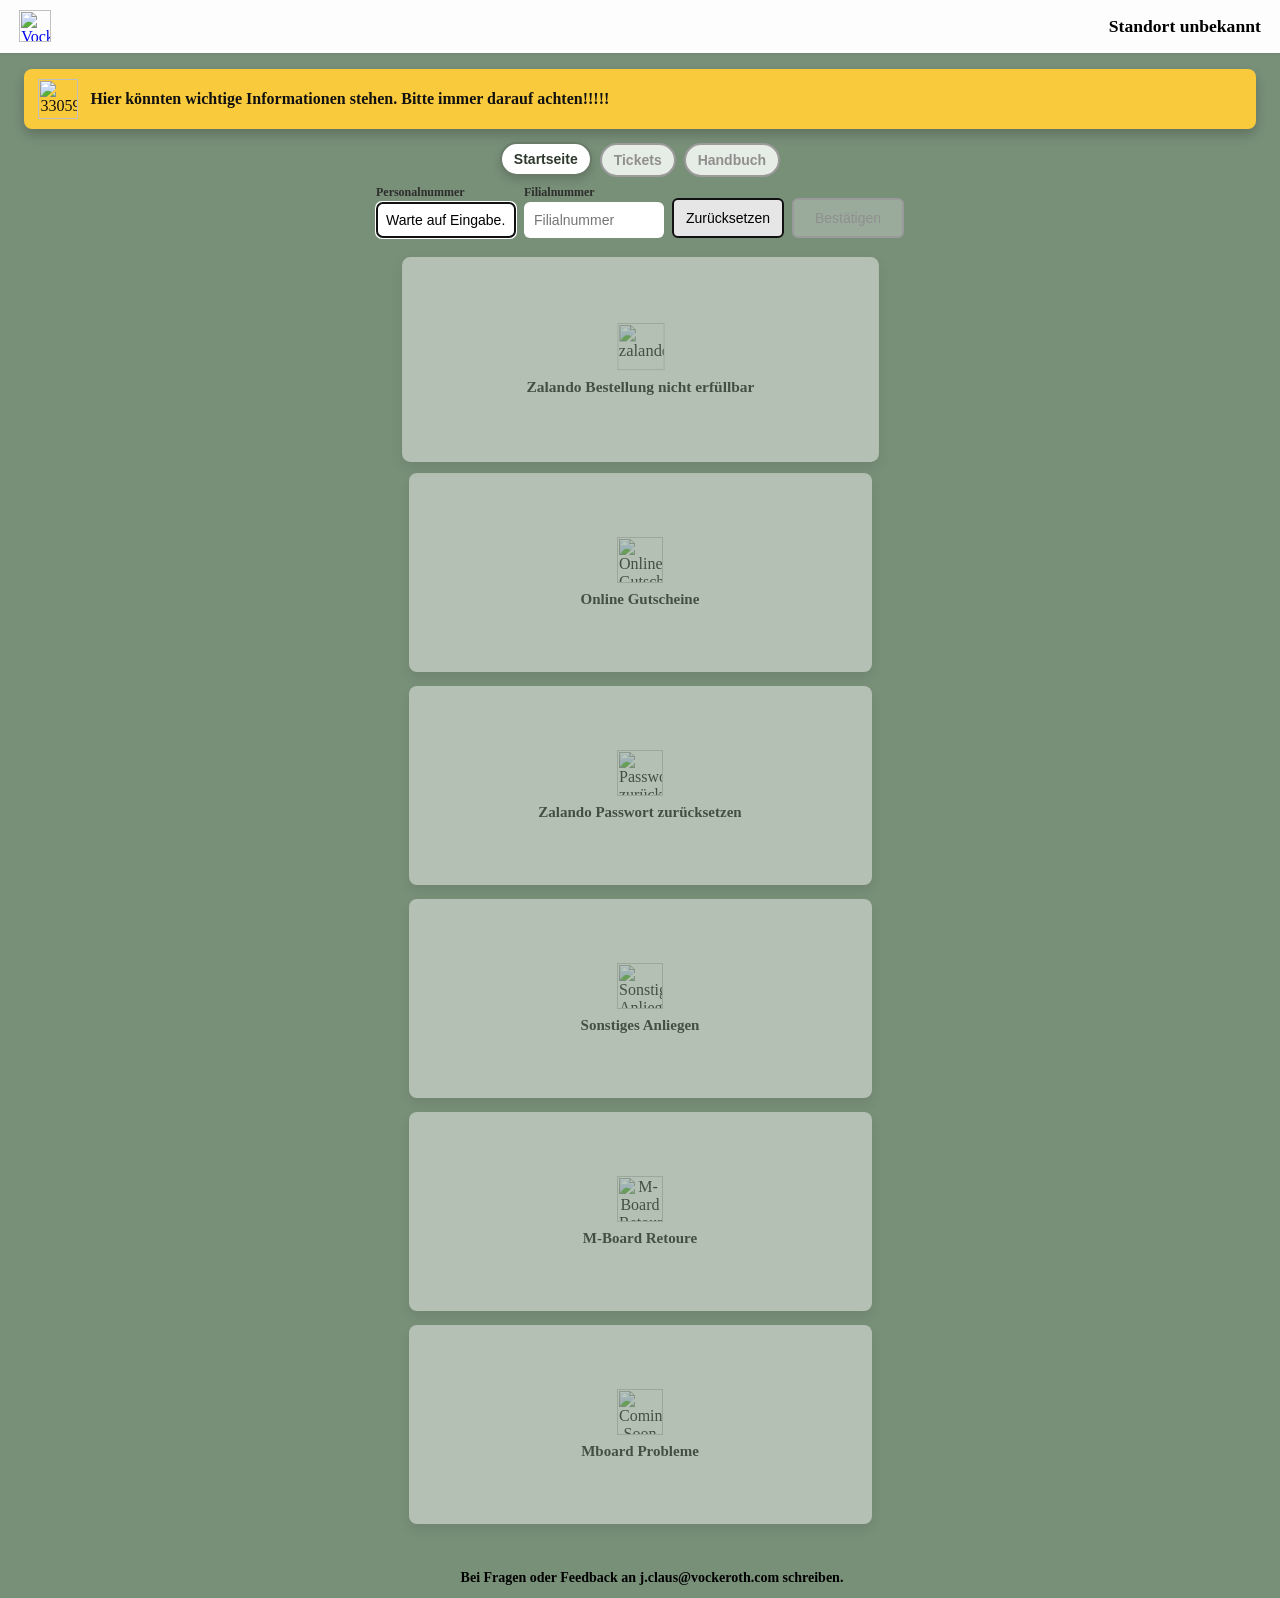
==== commit 8a072ad7: "Mboard Retouren angepasst" ====
--- a/index.html
+++ b/index.html
@@ -27,12 +27,12 @@
       <!-- Logo-Link zurück zur Startseite -->
       <a href="index.html" class="logo-link" aria-label="Zur Startseite">
         <!-- Dein Logo – bevorzugt als SVG oder PNG -->
-        <img src="Vockeroth_Logo_schwarz_Kopie.webp" alt="Vockeroth Logo">
+        <img src="Logo.png" alt="Vockeroth Logo">
       </a>
     
       <!-- Dynamischer Standort‐Platzhalter (wird per JS aktualisiert) -->
       <span id="filialnamePlaceholder" class="filial-name">
-        unbekannt
+        Standort unbekannt
       </span>
     </header>
     
@@ -64,17 +64,7 @@
       }
     
       /* Standort‐Text rechts */
-      .filial-name::before {
-  content: "";
-  display: inline-block;
-  width: 22px;
-  height: 22px;
-  margin-right: 0.35rem;
-  vertical-align: -0.08em;
-  background: center/contain no-repeat url("web-files/location-icon-956397.jpg");
-  filter: grayscale(100%) contrast(120%);
-}
-.filial-name {
+      .filial-name {
         font-weight: 700;
         /* fett */
         font-size: 2rem;
@@ -84,46 +74,14 @@
         /* verhindert Zeilenumbruch */
       }
     
-      /* Keine sichtbare Focus-/Klick-Box am Logo */
-      .logo-link,
-      .logo-link:focus,
-      .logo-link:focus-visible,
-      .logo-link:active {
-        outline: none !important;
-        border: none !important;
-        box-shadow: none !important;
-        text-decoration: none;
-      }
-    
-      .logo-link {
-        display: inline-flex;
-        align-items: center;
-      }
-
-      .logo-link img {
-        transition: transform 0.12s ease;
-        transform-origin: center;
-      }
-
-      .logo-link:hover img,
-      .logo-link:focus img,
-      .logo-link:focus-visible img {
-        transform: scale(1.06);
-      }
-
-      .logo-link:active img {
-        transform: scale(1.03);
-      }
-
-      .logo-link img,
-      .logo-link:focus img,
-      .logo-link:active img {
-        outline: none !important;
-        border: none !important;
-        box-shadow: none !important;
-      }
-
-      /* ================ Grundlayout ================= */
+      /* Kleine Verbesserung für Tastatur‐/Mouse-Focus */
+      .logo-link:focus-visible {
+        outline: 2px solid #663300;
+        /* brauner Fokusrahmen */
+        outline-offset: 2px;
+      }
+    
+      /* ================ Grundlayout ================= */
       .user-fields-wrapper {
         width: 100%;
         max-width: 1440px;
@@ -160,137 +118,78 @@
       .form-field input {
         padding: 10px;
         font-size: 16px;
-        width: 160px;
-        height: 44px;
-        border: 2px solid transparent;
+        width: 160px;
+        border: 2px solid transparent;
         /* Platz für rote Fehler-Border */
-        border-radius: 6px;
-        box-sizing: border-box;
+        border-radius: 6px;
       }
     
       #filialnummer.is-invalid {
         border: 2px solid red !important;
       }
 
-      #saveBtn,
-      #resetBtn {
-        padding: 10px 20px;
-        font-size: 15px;
-        font-weight: 600;
-        letter-spacing: 0.01em;
-        border-radius: 10px;
-        cursor: pointer;
-        margin-top: 23.5px;
-        min-width: 132px;
-        height: 44px;
-        border: 1px solid transparent;
-        box-sizing: border-box;
-        display: inline-flex;
-        align-items: center;
-        justify-content: center;
-        line-height: 1.2;
-        transition: transform 0.12s ease, box-shadow 0.16s ease, background-color 0.16s ease, border-color 0.16s ease;
-      }
-
-      #saveBtn {
-        background: #2f3a45;
-        color: #ffffff;
-        border-color: #25303a;
-        box-shadow: 0 6px 12px rgba(27, 35, 42, 0.22);
-      }
-
-      #saveBtn:hover:not(:disabled) {
-        background: #394651;
-        box-shadow: 0 8px 14px rgba(27, 35, 42, 0.26);
-        transform: translateY(-1px);
-      }
-
-      #saveBtn:active:not(:disabled) {
-        transform: translateY(0);
-        box-shadow: 0 4px 8px rgba(27, 35, 42, 0.18);
-      }
-
-      #saveBtn:focus-visible {
-        outline: 2px solid #556575;
-        outline-offset: 2px;
-      }
-
-      #resetBtn {
-        background: #f7f8f9;
-        color: #1f2328;
-        border-color: #cfd6dd;
-        box-shadow: 0 4px 10px rgba(0, 0, 0, 0.1);
-      }
-
-      #resetBtn:hover {
-        background: #ffffff;
-        border-color: #b7c0c9;
-        box-shadow: 0 7px 14px rgba(0, 0, 0, 0.12);
-        transform: translateY(-1px);
-      }
-
-      #resetBtn:active {
-        transform: translateY(0);
-        box-shadow: 0 4px 8px rgba(0, 0, 0, 0.1);
-      }
-
-      #resetBtn:focus-visible {
-        outline: 2px solid #6b7682;
-        outline-offset: 2px;
-      }
-
-      #resetBtn.is-ready {
-        background: #f7f8f9;
-        color: #1f2328;
-        border-color: #cfd6dd;
-      }
-
-      #saveBtn:disabled {
-        background: #d7dce0;
-        border-color: #c3c8cd;
-        color: #8a939b;
-        box-shadow: none;
-        cursor: not-allowed;
-        transform: none;
-      }
-
-      #saveBtn.is-confirmed {
-        background: #6b7480;
-        border-color: #5d6671;
-        color: #ffffff;
-        box-shadow: none;
-        cursor: default;
-      }
-
-      #saveBtn.is-confirmed:hover,
-      #saveBtn.is-confirmed:active {
-        background: #6b7480;
-        border-color: #5d6671;
-        box-shadow: none;
-        transform: none;
-      }
+      #saveBtn {
+        padding: 10px 20px;
+        font-size: 16px;
+        border-radius: 6px;
+        cursor: pointer;
+        margin-top: 23.5px;
+        min-width: 132px;
+        border: 2px solid #111;
+        box-sizing: border-box;
+        display: inline-flex;
+        align-items: center;
+        justify-content: center;
+      }
+
+      #resetBtn {
+        padding: 10px 20px;
+        font-size: 16px;
+        border-radius: 6px;
+        cursor: pointer;
+        margin-top: 23.5px;
+        background: #e6e6e6;
+        min-width: 132px;
+        border: 2px solid #111;
+        box-sizing: border-box;
+        display: inline-flex;
+        align-items: center;
+        justify-content: center;
+      }
+
+      #resetBtn.is-ready {
+        background: ButtonFace;
+        color: ButtonText;
+        border: 2px solid #111;
+      }
+
+      #saveBtn:disabled {
+        border-color: #9a9a9a;
+        color: #8f8f8f;
+        cursor: not-allowed;
+      }
 
       /* ================ Handbuch ================= */
-      .handbuch-container {
-        width: 100%;
-        max-width: 1440px;
-        margin: 18px auto 40px;
-        display: none;
-        flex-direction: column;
-        align-items: stretch;
-      }
-
-      .handbuch-overview-layout {
-        width: 100%;
-        display: grid;
-        grid-template-columns: minmax(0, 1.25fr) minmax(360px, 0.95fr);
-        gap: 28px;
-        align-items: start;
-      }
-
-      .handbuch-main-column {
-        min-width: 0;
-      }
+      .handbuch-container {
+        width: 100%;
+        max-width: 1440px;
+        margin: 18px auto 40px;
+        display: none;
+        flex-direction: column;
+        align-items: stretch;
+      }
+
+      .handbuch-overview-layout {
+        width: 100%;
+        display: grid;
+        grid-template-columns: minmax(0, 1.25fr) minmax(360px, 0.95fr);
+        gap: 28px;
+        align-items: start;
+      }
+
+      .handbuch-main-column {
+        min-width: 0;
+      }
 
       .handbuch-hero {
         width: 100%;
@@ -330,369 +229,367 @@
         color: #7a7a7a;
       }
 
-      .handbuch-list {
-        width: 100%;
-        margin-top: 18px;
-        display: flex;
-        flex-direction: column;
-        gap: 14px;
-      }
-
-      .newsletter-panel {
-        background: #ffffff;
-        color: #111111;
-        border: 1px solid #e4dfd6;
-        border-radius: 14px;
-        box-shadow: 0 10px 22px rgba(0, 0, 0, 0.1);
-        padding: 18px 20px 16px;
-        display: flex;
-        flex-direction: column;
-        gap: 14px;
-        position: sticky;
-        top: 18px;
-        align-self: start;
-        height: 966px;
-      }
-
-      .newsletter-eyebrow {
-        display: inline-flex;
-        align-self: flex-start;
-        padding: 6px 12px;
-        border-radius: 999px;
-        background: #a92f2f;
-        color: #ffffff;
-        font-size: 12px;
-        font-weight: 700;
-        letter-spacing: 0.02em;
-      }
-
-      .newsletter-title {
-        margin: 0;
-        font-size: 24px;
-        font-weight: 700;
-        color: #111111;
-      }
-
-      .newsletter-copy {
-        margin: 0;
-        color: #4f4a42;
-        line-height: 1.45;
-        font-size: 14px;
-      }
-
-      .newsletter-quick-select {
-        display: grid;
-        grid-template-columns: repeat(3, minmax(0, 1fr));
-        gap: 10px;
-        align-items: stretch;
-        position: relative;
-        padding: 0;
-      }
-
-      #newsletterCurrentName {
-        display: none;
-      }
-
-      .newsletter-quick-btn,
-      .newsletter-more-btn,
-      .newsletter-nav-btn {
-        min-height: 44px;
-        border: 1px solid #d4cec3;
-        background: #f8f5ef;
-        color: #222222;
-        border-radius: 10px;
-        padding: 8px 12px;
-        font-size: 13px;
-        font-weight: 600;
-        line-height: 1.25;
-        text-align: center;
-        cursor: pointer;
-        transition: background 0.15s ease, border-color 0.15s ease;
-        word-break: break-word;
-        position: relative;
-        overflow: hidden;
-      }
-
-      .newsletter-btn-label {
-        display: block;
-      }
-
-      .newsletter-new-badge {
-        position: absolute;
-        top: 4px;
-        right: 4px;
-        background: #c52828;
-        color: #ffffff;
-        font-size: 9px;
-        font-weight: 700;
-        line-height: 1;
-        border-radius: 999px;
-        padding: 3px 5px;
-        letter-spacing: 0.04em;
-        transform: rotate(14deg);
-      }
-
-      .newsletter-quick-btn:hover,
-      .newsletter-more-btn:hover,
-      .newsletter-nav-btn:hover {
-        background: #f0eadf;
-        border-color: #b79c7d;
-      }
-
-      .newsletter-quick-btn.is-active,
-      .newsletter-more-btn.is-active {
-        background: #8E7355;
-        border-color: #8E7355;
-        color: #ffffff;
-      }
-
-      .newsletter-nav-btn {
-        width: 32px;
-        min-width: 32px;
-        height: 32px;
-        min-height: 32px;
-        padding: 0;
-        font-size: 18px;
-        line-height: 1;
-        display: inline-flex;
-        align-items: center;
-        justify-content: center;
-        position: absolute;
-        top: 50%;
-        z-index: 2;
-        border-radius: 999px;
-        background: rgba(255, 255, 255, 0.92);
-        border: 1px solid rgba(214, 206, 194, 0.96);
-        color: #8a7a66;
-        box-shadow: 0 3px 10px rgba(0, 0, 0, 0.12);
-        transform: translateY(-50%);
-        opacity: 0.46;
-        pointer-events: auto;
-        backdrop-filter: blur(2px);
-      }
-
-      .newsletter-nav-btn:disabled {
-        opacity: 0;
-        pointer-events: none;
-        cursor: default;
-      }
-
-      .newsletter-nav-btn:first-child {
-        left: 6px;
-      }
-
-      .newsletter-nav-btn:last-child {
-        right: 6px;
-      }
-
-      .newsletter-quick-select:hover .newsletter-nav-btn:not(:disabled),
-      .newsletter-quick-select:focus-within .newsletter-nav-btn:not(:disabled) {
-        opacity: 0.92;
-      }
-
-      .newsletter-more-panel {
-        display: none;
-      }
-
-      .newsletter-more-empty {
-        display: none;
-        border: 1px dashed #d0c6b8;
-        border-radius: 10px;
-        padding: 12px;
-        color: #6d665d;
-        font-size: 13px;
-        background: #fbf9f5;
-      }
-
-      .newsletter-pdf-frame {
-        border: 1px solid #d8cfc2;
-        border-radius: 14px;
-        overflow: hidden;
-        background: #ffffff;
-        flex: 1;
-        min-height: 420px;
-        position: relative;
-      }
-
-      .newsletter-pdf-frame iframe {
-        width: 100%;
-        height: 100%;
-        border: none;
-        display: block;
-        background: #ffffff;
-      }
-
-      .newsletter-fullscreen-btn {
-        position: absolute;
-        top: 8px;
-        right: 8px;
-        z-index: 3;
-        border: 1px solid rgba(214, 206, 194, 0.96);
-        background: rgba(255, 255, 255, 0.9);
-        color: #6e604f;
-        border-radius: 999px;
-        width: 34px;
-        height: 34px;
-        display: inline-flex;
-        align-items: center;
-        justify-content: center;
-        cursor: pointer;
-        box-shadow: 0 3px 10px rgba(0, 0, 0, 0.12);
-        padding: 0;
-        line-height: 0;
-      }
-
-      .newsletter-fullscreen-btn:hover {
-        background: rgba(255, 255, 255, 0.98);
-        border-color: #b79c7d;
-      }
-
-      .newsletter-fullscreen-btn svg {
-        display: block;
-        flex: none;
-        width: 16px;
-        height: 16px;
-      }
-
-      .newsletter-pdf-frame:fullscreen {
-        background: #ffffff;
-        border-radius: 0;
-        border: none;
-      }
-
-      .newsletter-pdf-frame:fullscreen .newsletter-fullscreen-btn {
-        top: 16px;
-        right: 16px;
-      }
-
-      @media (max-width: 1180px) {
-        .handbuch-overview-layout {
-          grid-template-columns: 1fr;
-        }
-
-        .newsletter-panel {
-          position: static;
-          height: auto;
-        }
-      }
-
-      @media (max-width: 1180px) and (min-width: 900px) and (max-height: 820px) {
-        .handbuch-container {
-          max-width: 1000px;
-          margin: 10px auto 16px;
-        }
-
-        .handbuch-overview-layout {
-          grid-template-columns: minmax(0, 1.18fr) minmax(300px, 0.82fr);
-          gap: 16px;
-          align-items: start;
-        }
-
-        .handbuch-hero {
-          padding: 14px 16px;
-          border-radius: 8px;
-        }
-
-        .handbuch-title {
-          margin: 0 0 10px;
-          font-size: 18px;
-        }
-
-        .handbuch-search {
-          padding: 9px 11px;
-        }
-
-        .handbuch-search input {
-          font-size: 14px;
-        }
-
-        .handbuch-start-results {
-          margin-top: 12px;
-          padding: 10px 12px;
-        }
-
-        .handbuch-list {
-          margin-top: 12px;
-          gap: 10px;
-        }
-
-        .handbuch-card {
-          padding: 12px 14px;
-          gap: 14px;
-          border-radius: 8px;
-        }
-
-        .handbuch-icon {
-          width: 38px;
-          height: 38px;
-        }
-
-        .handbuch-icon svg {
-          width: 28px;
-          height: 28px;
-        }
-
-        .handbuch-card h3 {
-          font-size: 16px;
-        }
-
-        .handbuch-card p {
-          margin: 2px 0 4px;
-          font-size: 13px;
-        }
-
-        .handbuch-meta {
-          font-size: 12px;
-        }
-
-        .newsletter-panel {
-          padding: 14px 14px 12px;
-          gap: 10px;
-          border-radius: 10px;
-          position: sticky;
-          top: 10px;
-          height: calc(100vh - 20px);
-        }
-
-        .newsletter-eyebrow {
-          padding: 5px 10px;
-          font-size: 11px;
-        }
-
-        .newsletter-title {
-          font-size: 19px;
-        }
-
-        .newsletter-quick-select {
-          gap: 8px;
-        }
-
-        .newsletter-quick-btn,
-        .newsletter-nav-btn {
-          min-height: 38px;
-          font-size: 12px;
-          padding: 6px 10px;
-        }
-
-        .newsletter-nav-btn {
-          width: 28px;
-          min-width: 28px;
-          height: 28px;
-          min-height: 28px;
-          font-size: 16px;
-        }
-
-        .newsletter-pdf-frame {
-          min-height: 0;
-        }
-      }
-
-      @media (max-width: 760px) {
-        .newsletter-quick-select,
-        .newsletter-more-panel {
-          grid-template-columns: repeat(2, minmax(0, 1fr));
-        }
-      }
+      .handbuch-list {
+        width: 100%;
+        margin-top: 18px;
+        display: flex;
+        flex-direction: column;
+        gap: 14px;
+      }
+
+      .newsletter-panel {
+        background: #ffffff;
+        color: #111111;
+        border: 1px solid #e4dfd6;
+        border-radius: 14px;
+        box-shadow: 0 10px 22px rgba(0, 0, 0, 0.1);
+        padding: 18px 20px 16px;
+        display: flex;
+        flex-direction: column;
+        gap: 14px;
+        position: sticky;
+        top: 18px;
+        align-self: start;
+        height: 966px;
+      }
+
+      .newsletter-eyebrow {
+        display: inline-flex;
+        align-self: flex-start;
+        padding: 6px 12px;
+        border-radius: 999px;
+        background: #a92f2f;
+        color: #ffffff;
+        font-size: 12px;
+        font-weight: 700;
+        letter-spacing: 0.02em;
+      }
+
+      .newsletter-title {
+        margin: 0;
+        font-size: 24px;
+        font-weight: 700;
+        color: #111111;
+      }
+
+      .newsletter-copy {
+        margin: 0;
+        color: #4f4a42;
+        line-height: 1.45;
+        font-size: 14px;
+      }
+
+      .newsletter-quick-select {
+        display: grid;
+        grid-template-columns: repeat(3, minmax(0, 1fr));
+        gap: 10px;
+        align-items: stretch;
+        position: relative;
+        padding: 0;
+      }
+
+      #newsletterCurrentName {
+        display: none;
+      }
+
+      .newsletter-quick-btn,
+      .newsletter-more-btn,
+      .newsletter-nav-btn {
+        min-height: 44px;
+        border: 1px solid #d4cec3;
+        background: #f8f5ef;
+        color: #222222;
+        border-radius: 10px;
+        padding: 8px 12px;
+        font-size: 13px;
+        font-weight: 600;
+        line-height: 1.25;
+        text-align: center;
+        cursor: pointer;
+        transition: background 0.15s ease, border-color 0.15s ease;
+        word-break: break-word;
+        position: relative;
+        overflow: hidden;
+      }
+
+      .newsletter-btn-label {
+        display: block;
+      }
+
+      .newsletter-new-badge {
+        position: absolute;
+        top: 4px;
+        right: 4px;
+        background: #c52828;
+        color: #ffffff;
+        font-size: 9px;
+        font-weight: 700;
+        line-height: 1;
+        border-radius: 999px;
+        padding: 3px 5px;
+        letter-spacing: 0.04em;
+        transform: rotate(14deg);
+      }
+
+      .newsletter-quick-btn:hover,
+      .newsletter-more-btn:hover,
+      .newsletter-nav-btn:hover {
+        background: #f0eadf;
+        border-color: #b79c7d;
+      }
+
+      .newsletter-quick-btn.is-active,
+      .newsletter-more-btn.is-active {
+        background: #8E7355;
+        border-color: #8E7355;
+        color: #ffffff;
+      }
+
+      .newsletter-nav-btn {
+        width: 32px;
+        min-width: 32px;
+        height: 32px;
+        min-height: 32px;
+        padding: 0;
+        font-size: 18px;
+        line-height: 1;
+        display: inline-flex;
+        align-items: center;
+        justify-content: center;
+        position: absolute;
+        top: 50%;
+        z-index: 2;
+        border-radius: 999px;
+        background: rgba(255, 255, 255, 0.92);
+        border: 1px solid rgba(214, 206, 194, 0.96);
+        color: #8a7a66;
+        box-shadow: 0 3px 10px rgba(0, 0, 0, 0.12);
+        transform: translateY(-50%);
+        opacity: 0.46;
+        pointer-events: auto;
+        backdrop-filter: blur(2px);
+      }
+
+      .newsletter-nav-btn:disabled {
+        opacity: 0;
+        pointer-events: none;
+        cursor: default;
+      }
+
+      .newsletter-nav-btn:first-child {
+        left: 6px;
+      }
+
+      .newsletter-nav-btn:last-child {
+        right: 6px;
+      }
+
+      .newsletter-quick-select:hover .newsletter-nav-btn:not(:disabled),
+      .newsletter-quick-select:focus-within .newsletter-nav-btn:not(:disabled) {
+        opacity: 0.92;
+      }
+
+      .newsletter-more-panel {
+        display: none;
+      }
+
+      .newsletter-more-empty {
+        display: none;
+        border: 1px dashed #d0c6b8;
+        border-radius: 10px;
+        padding: 12px;
+        color: #6d665d;
+        font-size: 13px;
+        background: #fbf9f5;
+      }
+
+      .newsletter-pdf-frame {
+        border: 1px solid #d8cfc2;
+        border-radius: 14px;
+        overflow: hidden;
+        background: #ffffff;
+        flex: 1;
+        min-height: 420px;
+        position: relative;
+      }
+
+      .newsletter-pdf-frame iframe {
+        width: 100%;
+        height: 100%;
+        border: none;
+        display: block;
+        background: #ffffff;
+      }
+
+      .newsletter-fullscreen-btn {
+        position: absolute;
+        top: 10px;
+        right: 10px;
+        z-index: 3;
+        border: 1px solid rgba(214, 206, 194, 0.96);
+        background: rgba(255, 255, 255, 0.9);
+        color: #6e604f;
+        border-radius: 999px;
+        width: 38px;
+        height: 38px;
+        display: inline-flex;
+        align-items: center;
+        justify-content: center;
+        cursor: pointer;
+        box-shadow: 0 3px 10px rgba(0, 0, 0, 0.12);
+        padding: 0;
+        line-height: 0;
+      }
+
+      .newsletter-fullscreen-btn:hover {
+        background: rgba(255, 255, 255, 0.98);
+        border-color: #b79c7d;
+      }
+
+      .newsletter-fullscreen-btn svg {
+        display: block;
+        flex: none;
+      }
+
+      .newsletter-pdf-frame:fullscreen {
+        background: #ffffff;
+        border-radius: 0;
+        border: none;
+      }
+
+      .newsletter-pdf-frame:fullscreen .newsletter-fullscreen-btn {
+        top: 16px;
+        right: 16px;
+      }
+
+      @media (max-width: 1180px) {
+        .handbuch-overview-layout {
+          grid-template-columns: 1fr;
+        }
+
+        .newsletter-panel {
+          position: static;
+          height: auto;
+        }
+      }
+
+      @media (max-width: 1180px) and (min-width: 900px) and (max-height: 820px) {
+        .handbuch-container {
+          max-width: 1000px;
+          margin: 10px auto 16px;
+        }
+
+        .handbuch-overview-layout {
+          grid-template-columns: minmax(0, 1.18fr) minmax(300px, 0.82fr);
+          gap: 16px;
+          align-items: start;
+        }
+
+        .handbuch-hero {
+          padding: 14px 16px;
+          border-radius: 8px;
+        }
+
+        .handbuch-title {
+          margin: 0 0 10px;
+          font-size: 18px;
+        }
+
+        .handbuch-search {
+          padding: 9px 11px;
+        }
+
+        .handbuch-search input {
+          font-size: 14px;
+        }
+
+        .handbuch-start-results {
+          margin-top: 12px;
+          padding: 10px 12px;
+        }
+
+        .handbuch-list {
+          margin-top: 12px;
+          gap: 10px;
+        }
+
+        .handbuch-card {
+          padding: 12px 14px;
+          gap: 14px;
+          border-radius: 8px;
+        }
+
+        .handbuch-icon {
+          width: 38px;
+          height: 38px;
+        }
+
+        .handbuch-icon svg {
+          width: 28px;
+          height: 28px;
+        }
+
+        .handbuch-card h3 {
+          font-size: 16px;
+        }
+
+        .handbuch-card p {
+          margin: 2px 0 4px;
+          font-size: 13px;
+        }
+
+        .handbuch-meta {
+          font-size: 12px;
+        }
+
+        .newsletter-panel {
+          padding: 14px 14px 12px;
+          gap: 10px;
+          border-radius: 10px;
+          position: sticky;
+          top: 10px;
+          height: calc(100vh - 20px);
+        }
+
+        .newsletter-eyebrow {
+          padding: 5px 10px;
+          font-size: 11px;
+        }
+
+        .newsletter-title {
+          font-size: 19px;
+        }
+
+        .newsletter-quick-select {
+          gap: 8px;
+        }
+
+        .newsletter-quick-btn,
+        .newsletter-nav-btn {
+          min-height: 38px;
+          font-size: 12px;
+          padding: 6px 10px;
+        }
+
+        .newsletter-nav-btn {
+          width: 28px;
+          min-width: 28px;
+          height: 28px;
+          min-height: 28px;
+          font-size: 16px;
+        }
+
+        .newsletter-pdf-frame {
+          min-height: 0;
+        }
+      }
+
+      @media (max-width: 760px) {
+        .newsletter-quick-select,
+        .newsletter-more-panel {
+          grid-template-columns: repeat(2, minmax(0, 1fr));
+        }
+      }
 
       .handbuch-start-results {
         width: 100%;
@@ -841,14 +738,9 @@
 
       .handbuch-breadcrumb {
         width: 100%;
-        margin: 12px 0 10px;
+        margin: 18px 0 8px;
         color: #000000;
         font-size: 14px;
-        display: flex;
-        align-items: center;
-        flex-wrap: wrap;
-        gap: 8px;
-        min-height: 36px;
       }
 
       .handbuch-breadcrumb a {
@@ -858,53 +750,6 @@
 
       .handbuch-breadcrumb a:hover {
         text-decoration: underline;
-      }
-
-      .handbuch-top-actions {
-        display: none;
-      }
-
-      .handbuch-back-button {
-        display: inline-flex;
-        align-items: center;
-        justify-content: center;
-        align-self: center;
-        position: relative;
-        gap: 0;
-        width: 58px;
-        height: 28px;
-        padding: 0;
-        overflow: hidden;
-        border-radius: 10px;
-        border: 1px solid #c5cec5;
-        background: #ffffff;
-        color: #1f2a1f;
-        font-size: 0;
-        font-weight: 700;
-        cursor: pointer;
-        transition: border-color 0.15s ease, box-shadow 0.15s ease, background 0.15s ease;
-        line-height: 1;
-      }
-
-      .handbuch-back-button::before {
-        content: "\2190";
-        position: absolute;
-        top: 50%;
-        left: 50%;
-        font-size: 28px;
-        display: block;
-        line-height: 1;
-        transform: translate(-50%, -56%);
-      }
-
-      .handbuch-back-button:hover {
-        border-color: #aeb9ae;
-        box-shadow: 0 4px 10px rgba(0, 0, 0, 0.08);
-      }
-
-      .handbuch-back-button:focus-visible {
-        outline: 2px solid #4f8d5d;
-        outline-offset: 2px;
       }
 
       .handbuch-detail-header {
@@ -1124,14 +969,14 @@
           font-size: 14px;
         }
 
-        #saveBtn,
-        #resetBtn {
-          margin-top: 0;
-          min-width: 112px;
-          height: 40px;
-          padding: 8px 12px;
-          font-size: 14px;
-        }
+        #saveBtn,
+        #resetBtn {
+          margin-top: 0;
+          min-width: 112px;
+          height: 40px;
+          padding: 8px 12px;
+          font-size: 14px;
+        }
       }
 
       /* ================ Kompaktlayout ab 1430px und für 4:3 ========== */
@@ -1144,17 +989,7 @@
           height: 32px;
         }
 
-        .filial-name::before {
-  content: "";
-  display: inline-block;
-  width: 22px;
-  height: 22px;
-  margin-right: 0.35rem;
-  vertical-align: -0.08em;
-  background: center/contain no-repeat url("web-files/location-icon-956397.jpg");
-  filter: grayscale(100%) contrast(120%);
-}
-.filial-name {
+        .filial-name {
           font-size: 1.1rem;
         }
 
@@ -1215,12 +1050,12 @@
           padding: 8px;
         }
 
-        #saveBtn,
-        #resetBtn {
-          min-width: 112px;
-          height: 40px;
-          margin-top: 0;
-          padding: 8px 12px;
+        #saveBtn,
+        #resetBtn {
+          min-width: 112px;
+          height: 40px;
+          margin-top: 0;
+          padding: 8px 12px;
           font-size: 14px;
         }
 
@@ -1268,8 +1103,8 @@
     <div class="page-wrapper">
       <div class="center-content" style="background-color: #788f78;">
         <!-- Personal- & Filialnummer -->
-        <div id="infoBanner" class="info-banner"><img src="web-files/info-icon-tl.webp" alt="Informationssymbol"
-            class="info-icon" /><span id="infoText" style="font-size: 20px; line-height: 1.4; font-weight: bold;">Eure W&uuml;nsche und Verbesserungsvorschl&auml;ge wurden umgesetzt. Wenn etwas unklar ist, fragt gerne nach.</span></div>
+        <div id="infoBanner" class="info-banner"><img src="web-files/3305969.png" alt="3305969" name="3305969.png"
+            class="info-icon" /><span id="infoText" style="font-size: 20px; line-height: 1.4; font-weight: bold;">Hier könnten wichtige Informationen stehen. Bitte immer darauf achten!!!!!</span></div>
         <!-- ───────── User-Eingaben ───────── -->
         <div class="user-fields-wrapper" id="user-fields-wrapper">
           <div class="tab-strip">
@@ -1354,29 +1189,30 @@
               <button id="ticketsExportBtn" class="filter-button" type="button">Als Excel herunterladen</button>
             </div>
           </div>
+        <div id="ticketsLegend" class="tickets-legend">Hinweis: Grüne Tickets bedeuten, dass das Online Team sie bereits erledigt hat.</div>
         <div id="ticketsEmpty" style="color: white; text-align: center; display: none;">Noch keine Tickets vorhanden.</div>
         <div id="ticketsList" class="tickets-list"></div>
       </div>
-      <div id="containerHandbuch" class="handbuch-container">
-        <div class="handbuch-overview-layout">
-          <div class="handbuch-main-column">
-            <div class="handbuch-hero">
-              <h1 class="handbuch-title">Wissendatenbank Online Team</h1>
-              <div class="handbuch-search">
-                <svg width="18" height="18" viewBox="0 0 24 24" aria-hidden="true">
-                  <path fill="currentColor" d="M11 2a9 9 0 1 0 5.657 15.657l4.243 4.243 1.414-1.414-4.243-4.243A9 9 0 0 0 11 2zm0 2a7 7 0 1 1-4.95 11.95A7 7 0 0 1 11 4z"/>
-                </svg>
-                <input id="handbuchStartSearchInput" type="text" placeholder="Nach Beitraegen suchen ..." autocomplete="off" />
-              </div>
-            </div>
-            <div id="handbuchStartResults" class="handbuch-start-results">
-              <div class="handbuch-start-results-header">Gefundene Beitraege</div>
-              <div id="handbuchStartResultsList"></div>
-            </div>
-            <div class="handbuch-list">
-          <div class="handbuch-card is-clickable" data-handbuch-id="mboard">
-            <div class="handbuch-icon">
-              <svg width="36" height="36" viewBox="0 0 24 24" aria-hidden="true">
+      <div id="containerHandbuch" class="handbuch-container">
+        <div class="handbuch-overview-layout">
+          <div class="handbuch-main-column">
+            <div class="handbuch-hero">
+              <h1 class="handbuch-title">Wissendatenbank Online Team</h1>
+              <div class="handbuch-search">
+                <svg width="18" height="18" viewBox="0 0 24 24" aria-hidden="true">
+                  <path fill="currentColor" d="M11 2a9 9 0 1 0 5.657 15.657l4.243 4.243 1.414-1.414-4.243-4.243A9 9 0 0 0 11 2zm0 2a7 7 0 1 1-4.95 11.95A7 7 0 0 1 11 4z"/>
+                </svg>
+                <input id="handbuchStartSearchInput" type="text" placeholder="Nach Beitraegen suchen ..." autocomplete="off" />
+              </div>
+            </div>
+            <div id="handbuchStartResults" class="handbuch-start-results">
+              <div class="handbuch-start-results-header">Gefundene Beitraege</div>
+              <div id="handbuchStartResultsList"></div>
+            </div>
+            <div class="handbuch-list">
+          <div class="handbuch-card is-clickable" data-handbuch-id="mboard">
+            <div class="handbuch-icon">
+              <svg width="36" height="36" viewBox="0 0 24 24" aria-hidden="true">
                 <path fill="currentColor" d="M10 4H4a2 2 0 0 0-2 2v12a2 2 0 0 0 2 2h16a2 2 0 0 0 2-2V8h-8z"/>
               </svg>
             </div>
@@ -1446,9 +1282,9 @@
               <div class="handbuch-meta">2 Beitraege</div>
             </div>
           </div>
-          <div class="handbuch-card is-clickable" data-handbuch-id="onlineshop">
-            <div class="handbuch-icon">
-              <svg width="36" height="36" viewBox="0 0 24 24" aria-hidden="true">
+          <div class="handbuch-card is-clickable" data-handbuch-id="onlineshop">
+            <div class="handbuch-icon">
+              <svg width="36" height="36" viewBox="0 0 24 24" aria-hidden="true">
                 <path fill="currentColor" d="M10 4H4a2 2 0 0 0-2 2v12a2 2 0 0 0 2 2h16a2 2 0 0 0 2-2V8h-8z"/>
               </svg>
             </div>
@@ -1456,28 +1292,28 @@
               <h3>Onlineshop Bestellungen</h3>
               <p>Priorisierung &amp; Verpackung</p>
               <div class="handbuch-meta">2 Beitraege</div>
-            </div>
-          </div>
-            </div>
-          </div>
-          <aside class="newsletter-panel" aria-labelledby="newsletterTitle">
-            <div class="newsletter-eyebrow">Newsletter</div>
-            <h2 id="newsletterTitle" class="newsletter-title">Aktuelle Newsletter</h2>
-            <div id="newsletterCurrentName" class="handbuch-meta">Wird geladen ...</div>
-            <div id="newsletterQuickSelect" class="newsletter-quick-select"></div>
-            <div id="newsletterMorePanel" class="newsletter-more-panel"></div>
-            <div id="newsletterEmpty" class="newsletter-more-empty">Kein aktueller Newsletter vorhanden.</div>
-            <div class="newsletter-pdf-frame">
-              <button id="newsletterFullscreenBtn" class="newsletter-fullscreen-btn" type="button" aria-label="Newsletter im Vollbild anzeigen" title="Vollbild">
-                <svg width="18" height="18" viewBox="0 0 24 24" aria-hidden="true">
-                  <path fill="currentColor" d="M7 3H3v4h2V5h2zm12 0h-4v2h2v2h2zM5 15H3v6h6v-2H5zm16 0h-2v4h-4v2h6z"/>
-                </svg>
-              </button>
-              <iframe id="newsletterFrame" title="Aktueller Newsletter" loading="lazy"></iframe>
-            </div>
-          </aside>
-        </div>
-      </div>
+            </div>
+          </div>
+            </div>
+          </div>
+          <aside class="newsletter-panel" aria-labelledby="newsletterTitle">
+            <div class="newsletter-eyebrow">Newsletter</div>
+            <h2 id="newsletterTitle" class="newsletter-title">Aktuelle Newsletter</h2>
+            <div id="newsletterCurrentName" class="handbuch-meta">Wird geladen ...</div>
+            <div id="newsletterQuickSelect" class="newsletter-quick-select"></div>
+            <div id="newsletterMorePanel" class="newsletter-more-panel"></div>
+            <div id="newsletterEmpty" class="newsletter-more-empty">Kein aktueller Newsletter vorhanden.</div>
+            <div class="newsletter-pdf-frame">
+              <button id="newsletterFullscreenBtn" class="newsletter-fullscreen-btn" type="button" aria-label="Newsletter im Vollbild anzeigen" title="Vollbild">
+                <svg width="18" height="18" viewBox="0 0 24 24" aria-hidden="true">
+                  <path fill="currentColor" d="M7 3H3v4h2V5h2zm12 0h-4v2h2v2h2zM5 15H3v6h6v-2H5zm16 0h-2v4h-4v2h6z"/>
+                </svg>
+              </button>
+              <iframe id="newsletterFrame" title="Aktueller Newsletter" loading="lazy"></iframe>
+            </div>
+          </aside>
+        </div>
+      </div>
       <div id="containerHandbuchDetail" class="handbuch-detail">
         <div class="handbuch-search-dark">
           <svg width="18" height="18" viewBox="0 0 24 24" aria-hidden="true">
@@ -1485,9 +1321,6 @@
           </svg>
           <input id="handbuchSearchInput" type="text" placeholder="Nach Beitraegen suchen ..." autocomplete="off" />
         </div>
-        <div class="handbuch-top-actions">
-          <button id="handbuchDetailBackBtn" class="handbuch-back-button" type="button">← Zurück</button>
-        </div>
         <div class="handbuch-breadcrumb">
           <a href="#" id="handbuchBackLink">Alle Kollektionen</a> &nbsp;›&nbsp; <span id="handbuchCrumb">M-board</span>
         </div>
@@ -1504,9 +1337,6 @@
         <div id="handbuchSections"></div>
       </div>
       <div id="containerHandbuchArticle" class="handbuch-article-view">
-        <div class="handbuch-top-actions">
-          <button id="handbuchArticleBackBtn" class="handbuch-back-button" type="button">← Zurück</button>
-        </div>
         <div class="handbuch-breadcrumb">
           <a href="#" id="handbuchArticleBackLink">Alle Kollektionen</a> &nbsp;›&nbsp;
           <a href="#" id="handbuchArticleCollectionLink">M-board</a> &nbsp;›&nbsp;
@@ -1532,7 +1362,7 @@
           <h2 style="color: white;">Gutscheinwert:</h2>
           <div id="kachelWert" class="code-box"
             style="border-top-width: 2px; border-right-width: 2px; border-bottom-width: 2px; border-left-width: 2px; border-top-style: solid; border-right-style: solid; border-bottom-style: solid; border-left-style: solid; border-top-color: black; border-right-color: black; border-bottom-color: black; border-left-color: black; border-image-source: initial; border-image-slice: initial; border-image-width: initial; border-image-outset: initial; border-image-repeat: initial; display: flex; align-items: center; justify-content: center; border-top-left-radius: 6px; border-top-right-radius: 6px; border-bottom-right-radius: 6px; border-bottom-left-radius: 6px; width: 400px; height: 100px;">
-            <input id="gutscheinWertInput" type="text" placeholder="Gutscheinwert"
+            <input id="gutscheinWertInput" type="text" placeholder="Warte auf Eingabe..."
               style="padding-top: 10px; padding-right: 10px; padding-bottom: 10px; padding-left: 10px; border-top-width: initial; border-right-width: initial; border-bottom-width: initial; border-left-width: initial; border-top-style: none; border-right-style: none; border-bottom-style: none; border-left-style: none; border-top-color: initial; border-right-color: initial; border-bottom-color: initial; border-left-color: initial; border-image-source: initial; border-image-slice: initial; border-image-width: initial; border-image-outset: initial; border-image-repeat: initial; background-image: none; background-position-x: initial; background-position-y: initial; background-size: initial; background-repeat: initial; background-attachment: initial; background-origin: initial; background-clip: initial; background-color: initial; outline-color: initial; outline-style: none; outline-width: initial; font-size: 18px; width: 90%; text-align: center;" />
           </div>
           <div id="sendeBestaetigung" class="gutschein-confirmation"
@@ -1558,12 +1388,12 @@
         <div id="containerBestellungNichtErfuellbar" class="gutschein-container"
           style="row-gap: 20px; column-gap: 20px; margin-top: 20px; margin-right: auto; margin-bottom: 0px; margin-left: auto; display: none; flex-direction: column; align-items: center; gap: 20px; margin: 20px auto; width: 100%; max-width: 1440px;">
           <h2 style="color: white;">Gebe die Order-ID ein:</h2>
-    
-          <div id="box1" class="code-box code-box-with-hint"
+          <p style="color: white;">(Beispiel: 10103511225937)</p>
+    
+          <div id="box1" class="code-box"
             style="border: 2px solid black; display: flex; align-items: center; justify-content: center; border-radius: 6px; width: 400px; height: 100px;">
             <input id="input1" type="text" placeholder="Order ID"
               style="font-size: 18px; width: 90%; text-align: center; border: none;" />
-            <div class="code-box-hint">Beispiel: 10103511225937</div>
           </div>
     
           <div class="arrow-controls">
@@ -1683,12 +1513,11 @@
         <div id="containerPasswortResetStep2" class="gutschein-container"
           style="row-gap: 20px; column-gap: 20px; margin-right: auto; margin-bottom: 0px; margin-left: auto; width: 100%; max-width: 1440px; display: none; flex-direction: column; align-items: center; gap: 20px; margin-top: 20px;">
           <h2 id="passwortHeadline" style="color: white;"></h2>
-          <div class="code-box code-box-with-hint"
+          <span style="color: white;">(Bitte gebe den Grund ein)</span>
+          <div class="code-box"
             style="border-top-width: 2px; border-right-width: 2px; border-bottom-width: 2px; border-left-width: 2px; border-top-style: solid; border-right-style: solid; border-bottom-style: solid; border-left-style: solid; border-top-color: black; border-right-color: black; border-bottom-color: black; border-left-color: black; border-image-source: initial; border-image-slice: initial; border-image-width: initial; border-image-outset: initial; border-image-repeat: initial; display: flex; align-items: center; justify-content: center; border-top-left-radius: 6px; border-top-right-radius: 6px; border-bottom-right-radius: 6px; border-bottom-left-radius: 6px; width: 400px; height: 100px;">
-            <textarea id="newPasswordInput" placeholder="Neues Passwort"
-              style="padding-top: 10px; padding-right: 10px; padding-bottom: 10px; padding-left: 10px; border-top-width: initial; border-right-width: initial; border-bottom-width: initial; border-left-width: initial; border-top-style: none; border-right-style: none; border-bottom-style: none; border-left-style: none; border-top-color: initial; border-right-color: initial; border-bottom-color: initial; border-left-color: initial; border-image-source: initial; border-image-slice: initial; border-image-width: initial; border-image-outset: initial; border-image-repeat: initial; background-image: none; background-position-x: initial; background-position-y: initial; background-size: initial; background-repeat: initial; background-attachment: initial; background-origin: initial; background-clip: initial; background-color: initial; outline-color: initial; outline-style: none; outline-width: initial; font-size: 18px; width: 90%; text-align: center;">
-            </textarea>
-            <div class="code-box-hint">Bitte gebe den Grund ein</div>
+            <input id="newPasswordInput" placeholder="Neues Passwort"
+              style="padding-top: 10px; padding-right: 10px; padding-bottom: 10px; padding-left: 10px; border-top-width: initial; border-right-width: initial; border-bottom-width: initial; border-left-width: initial; border-top-style: none; border-right-style: none; border-bottom-style: none; border-left-style: none; border-top-color: initial; border-right-color: initial; border-bottom-color: initial; border-left-color: initial; border-image-source: initial; border-image-slice: initial; border-image-width: initial; border-image-outset: initial; border-image-repeat: initial; background-image: none; background-position-x: initial; background-position-y: initial; background-size: initial; background-repeat: initial; background-attachment: initial; background-origin: initial; background-clip: initial; background-color: initial; outline-color: initial; outline-style: none; outline-width: initial; font-size: 18px; width: 90%; text-align: center;" />
           </div>
           <div class="arrow-controls"><button id="passwordPrev"
               type="button" style="font-size: 40px; background: none; border: none; cursor: pointer;">←</button><button
@@ -1698,11 +1527,11 @@
         <!-- Sonstiges Anliegen -->
         <div id="containerSonstiges" class="gutschein-container"
           style="row-gap: 20px; column-gap: 20px; margin-right: auto; margin-bottom: 0px; margin-left: auto; width: 100%; max-width: 1440px; display: none; flex-direction: column; align-items: center; gap: 20px; margin-top: 20px;">
-          <h2 style="color: white;">Sonstiges Anliegen</h2>
-          <div class="code-box"
-            style="border-top-width: 2px; border-right-width: 2px; border-bottom-width: 2px; border-left-width: 2px; border-top-style: solid; border-right-style: solid; border-bottom-style: solid; border-left-style: solid; border-top-color: black; border-right-color: black; border-bottom-color: black; border-left-color: black; border-image-source: initial; border-image-slice: initial; border-image-width: initial; border-image-outset: initial; border-image-repeat: initial; display: flex; align-items: center; justify-content: center; border-top-left-radius: 6px; border-top-right-radius: 6px; border-bottom-right-radius: 6px; border-bottom-left-radius: 6px; width: 400px; height: 100px;">
-            <textarea id="sonstigesInput" placeholder="Ihr Anliegen"
-              style="font-size: 18px; width: 90%; height: 80px; padding: 10px;"></textarea></div>
+          <h2 style="color: white;">Trage hier dein Anliegen ein</h2>
+          <div class="code-box"
+            style="border-top-width: 2px; border-right-width: 2px; border-bottom-width: 2px; border-left-width: 2px; border-top-style: solid; border-right-style: solid; border-bottom-style: solid; border-left-style: solid; border-top-color: black; border-right-color: black; border-bottom-color: black; border-left-color: black; border-image-source: initial; border-image-slice: initial; border-image-width: initial; border-image-outset: initial; border-image-repeat: initial; display: flex; align-items: center; justify-content: center; border-top-left-radius: 6px; border-top-right-radius: 6px; border-bottom-right-radius: 6px; border-bottom-left-radius: 6px; width: 400px; height: 100px;">
+            <input id="sonstigesInput" placeholder="Ihr Anliegen"
+              style="font-size: 18px; width: 90%; height: 80px; padding: 10px;"></input></div>
           <div class="arrow-controls"><button id="sonstigesPrev"
               type="button" style="font-size: 40px; background: none; border: none; cursor: pointer;">←</button><button
               id="sonstigesConfirm" type="button"
@@ -1714,8 +1543,8 @@
           <h2 style="color: white;">Beschreibe dein Mboard-Problem</h2>
           <div class="code-box"
             style="border: 2px solid black; width: 400px; height: 100px; display: flex; align-items: center; justify-content: center;">
-            <textarea id="mboardInput" placeholder="Dein Mboard-Problem"
-              style="font-size: 18px; width: 90%; height: 80px; padding: 10px;"></textarea>
+            <input id="mboardInput" placeholder="Dein Mboard-Problem"
+              style="font-size: 18px; width: 90%; height: 80px; padding: 10px;">
           </div>
           <div class="arrow-controls">
             <button id="mboardPrev" type="button"
@@ -1730,22 +1559,41 @@
           <h2 style="color: white;">M-Board Retoure</h2>
           <div class="code-box"
             style="border: 2px solid black; width: 400px; height: 80px; display: flex; align-items: center; justify-content: center;">
-            <input id="mboardRetoureOrder" type="text" placeholder="Bestellnummer"
+            <input id="mboardRetoureOrder" type="text" placeholder="Bestellnummer" data-keep-placeholder="true"
               style="font-size: 18px; width: 90%; text-align: center; border: none;">
+          </div>
+          <div class="code-box mboard-retoure-ean-box"
+            style="border: 2px solid black; width: 400px; height: 80px; display: flex; align-items: center; justify-content: center;">
+            <input id="mboardRetoureEAN" class="mboard-retoure-ean-input" type="text" placeholder="EAN 1" data-keep-placeholder="true"
+              style="font-size: 18px; width: 90%; text-align: center; border: none;">
+          </div>
+          <div id="mboardRetoureAddEAN" class="code-box mboard-retoure-add-ean" tabindex="0" role="button" aria-label="Doppelbestellung hinzufuegen"
+            style="border: 2px dashed white; width: 400px; height: 60px; display: flex; align-items: center; justify-content: center; cursor: pointer; font-size: 16px; font-weight: 400;">
+            + Doppelbestellung hinzufügen
+          </div>
+          <div class="code-box mboard-retoure-ean-box"
+            style="border: 2px solid black; width: 400px; height: 80px; display: none; align-items: center; justify-content: center;">
+            <input id="mboardRetoureEAN2" class="mboard-retoure-ean-input" type="text" placeholder="EAN 2 (optional)" data-keep-placeholder="true"
+              style="font-size: 18px; width: 90%; text-align: center; border: none;">
+          </div>
+          <div class="code-box mboard-retoure-ean-box"
+            style="border: 2px solid black; width: 400px; height: 80px; display: none; align-items: center; justify-content: center;">
+            <input id="mboardRetoureEAN3" class="mboard-retoure-ean-input" type="text" placeholder="EAN 3 (optional)" data-keep-placeholder="true"
+              style="font-size: 18px; width: 90%; text-align: center; border: none;">
+          </div>
+          <div class="code-box mboard-retoure-ean-box"
+            style="border: 2px solid black; width: 400px; height: 80px; display: none; align-items: center; justify-content: center;">
+            <input id="mboardRetoureEAN4" class="mboard-retoure-ean-input" type="text" placeholder="EAN 4 (optional)" data-keep-placeholder="true"
+              style="font-size: 18px; width: 90%; text-align: center; border: none;">
           </div>
           <div class="code-box"
             style="border: 2px solid black; width: 400px; height: 80px; display: flex; align-items: center; justify-content: center;">
-            <input id="mboardRetoureEAN" type="text" placeholder="EAN"
+            <input id="mboardRetoureCustomer" type="text" placeholder="Kundenname" data-keep-placeholder="true"
               style="font-size: 18px; width: 90%; text-align: center; border: none;">
           </div>
           <div class="code-box"
             style="border: 2px solid black; width: 400px; height: 80px; display: flex; align-items: center; justify-content: center;">
-            <input id="mboardRetoureCustomer" type="text" placeholder="Kundenname"
-              style="font-size: 18px; width: 90%; text-align: center; border: none;">
-          </div>
-          <div class="code-box"
-            style="border: 2px solid black; width: 400px; height: 80px; display: flex; align-items: center; justify-content: center;">
-            <input id="mboardRetoureState" type="text" placeholder="Zustand"
+            <input id="mboardRetoureState" type="text" placeholder="Zustand" data-keep-placeholder="true"
               style="font-size: 18px; width: 90%; text-align: center; border: none;">
           </div>
           <div class="arrow-controls">
@@ -1772,20 +1620,3 @@
 </body>
 </html>
 
-
-
-
-
-
-
-
-
-
-
-
-
-
-
-
-
-
--- a/Startseite.de-DE.customcss.css
+++ b/Startseite.de-DE.customcss.css
@@ -1,50 +1,50 @@
 /* Grundlayout */
-body {
-  overflow-x: hidden !important;
-  margin: 0;
-  background-color: #788f78 !important;
-}
-
-body.home-view {
-  overflow-y: hidden;
-}
-
-body.tickets-view {
-  overflow-y: hidden;
-}
-html, body {
-  height: 100%;
-}
-.page-wrapper {
-  display: flex;
-  flex-direction: column;
-  min-height: 0;
-  height: auto;
-}
-.center-content {
-  flex: 1 1 auto !important;
-  overflow-y: visible !important;
-  display: flex;
-  flex-direction: column;
-  align-items: center;
-  justify-content: flex-start;
-  padding-top: 40px;
-  padding-bottom: 90px;
-}
-.footer-contact {
-  position: fixed;
-  left: 0;
-  right: 0;
-  bottom: 0;
-  width: 100%;
-  z-index: 10;
-  padding-bottom: 18px;
-  display: none;
-}
-
-body.home-view .footer-contact {
-  display: block;
-}
+body {
+  overflow-x: hidden !important;
+  margin: 0;
+  background-color: #788f78 !important;
+}
+
+body.home-view {
+  overflow-y: hidden;
+}
+
+body.tickets-view {
+  overflow-y: hidden;
+}
+html, body {
+  height: 100%;
+}
+.page-wrapper {
+  display: flex;
+  flex-direction: column;
+  min-height: 0;
+  height: auto;
+}
+.center-content {
+  flex: 1 1 auto !important;
+  overflow-y: visible !important;
+  display: flex;
+  flex-direction: column;
+  align-items: center;
+  justify-content: flex-start;
+  padding-top: 40px;
+  padding-bottom: 90px;
+}
+.footer-contact {
+  position: fixed;
+  left: 0;
+  right: 0;
+  bottom: 0;
+  width: 100%;
+  z-index: 10;
+  padding-bottom: 18px;
+  display: none;
+}
+
+body.home-view .footer-contact {
+  display: block;
+}
 
 /* Info-Banner */
 .info-banner {
@@ -73,7 +73,7 @@
 /* Nutzer-Felder */
 .user-fields-wrapper {
   width: 100%;
-  max-width: 25px !important;
+  max-width: 1418px !important;
   margin: 0 auto 30px;
   display: flex;
   justify-content: flex-end;
@@ -97,7 +97,6 @@
   border-radius: 6px;
   border: none;
 }
-
 .user-fields button {
   padding: 10px 20px;
   font-size: 16px;
@@ -146,170 +145,99 @@
   display: none;
   flex-direction: column;
   align-items: center;
-  gap: 18px;
-  margin: 24px auto 0;
+  gap: 20px;
+  margin: 20px auto 0;
   width: 100%;
   max-width: 1440px;
 }
-
-.gutschein-container,
-#containerBestellungNichtErfuellbar,
-#containerBestellungStep2,
-#containerPasswortResetStep2,
-#containerSonstiges,
-#containerMboard,
-#containerMboardRetoure {
-  --form-control-width: min(460px, 92vw);
-  --form-control-height: 104px;
-  --form-button-height: 60px;
-  --form-radius: 12px;
-}
 .gutschein-container h2 {
-  color: #ffffff;
-  margin: 0;
-  font-size: 14px;
-  font-weight: 600;
-  letter-spacing: 0.08em;
-  text-transform: uppercase;
-  text-shadow: none;
-  opacity: 0.88;
-}
-
-.gutschein-container > p {
-  margin: -8px 0 4px;
-  color: rgba(255, 255, 255, 0.86);
-  font-size: 13px;
-  font-weight: 500;
-  letter-spacing: 0.02em;
-  text-align: center;
-}
-.code-box {
-  border: 1px solid #d7d7d7 !important;
-  width: var(--form-control-width) !important;
-  height: var(--form-control-height) !important;
-  display: flex;
-  align-items: center;
-  justify-content: center;
-  border-radius: var(--form-radius) !important;
-  cursor: text;
-  background: #ffffff !important;
-  backdrop-filter: none;
-  box-shadow: 0 6px 12px rgba(0, 0, 0, 0.12);
-  transition: border-color 0.18s ease, box-shadow 0.18s ease, background 0.18s ease;
-}
-.code-box input {
-  font-size: 18px !important;
-  font-weight: 500;
-  letter-spacing: 0;
-  padding: 12px 16px !important;
-  width: 100% !important;
-  max-width: 84%;
-  border: none;
-  text-align: center;
-  background: none;
-  outline: none;
-  color: #111111;
-}
-
-.code-box textarea {
-  font-size: 18px !important;
-  font-weight: 500;
-  letter-spacing: 0;
-  padding: 12px 16px !important;
-  width: 100% !important;
-  max-width: 84%;
-  border: none;
-  text-align: left;
-  background: none;
-  outline: none;
-  color: #111111;
-  resize: none;
-  overflow-y: auto;
-  line-height: 1.35;
-}
-
-.code-box input::placeholder {
-  color: #777777;
-  font-weight: 500;
-}
-
-.code-box textarea::placeholder {
-  color: #777777;
-  font-weight: 500;
-}
-
-#containerSonstiges .code-box {
-  height: 176px !important;
-  align-items: stretch !important;
-}
-
-#containerSonstiges #sonstigesInput {
-  max-width: 90% !important;
-  height: 152px !important;
-}
-
-#containerMboard .code-box {
-  height: 176px !important;
-  align-items: stretch !important;
-}
-
-#containerMboard #mboardInput {
-  max-width: 90% !important;
-  height: 152px !important;
-}
-
-#containerPasswortResetStep2 .code-box {
-  height: 176px !important;
-  align-items: stretch !important;
-}
-
-#containerPasswortResetStep2 #newPasswordInput {
-  max-width: 90% !important;
-  min-height: 124px !important;
-  height: 124px !important;
-  text-align: left !important;
-}
-
-.code-box.code-box-with-hint {
-  position: relative;
-  flex-direction: column;
-  gap: 4px;
-}
-
-#containerMboardRetoure .code-box {
-  height: 84px !important;
-}
-
-.code-box.code-box-with-hint input {
-  max-width: 88%;
-  padding-bottom: 4px !important;
-}
-
-.code-box-hint {
-  font-size: 12px;
-  line-height: 1.2;
-  color: #7b7b7b;
-  font-weight: 500;
-  text-align: center;
-  pointer-events: none;
-}
-
-.ean-remove-btn {
-  position: absolute;
-  top: 6px;
-  right: 6px;
-  width: 18px;
-  height: 18px;
-  border: none;
-  border-radius: 50%;
-  background: #d93025;
-  color: #fff;
-  font-size: 14px;
-  line-height: 18px;
-  text-align: center;
-  padding: 0;
-  cursor: pointer;
-}
+  color: white;
+}
+.code-box {
+  border: 2px solid black;
+  width: 400px;
+  height: 100px;
+  display: flex;
+  align-items: center;
+  justify-content: center;
+  border-radius: 6px;
+  cursor: text;
+}
+.code-box input {
+  font-size: 18px;
+  padding: 10px;
+  width: 90%;
+  border: none;
+  text-align: center;
+  background: none;
+  outline: none;
+}
+
+.ean-remove-btn {
+  position: absolute;
+  top: 6px;
+  right: 6px;
+  width: 18px;
+  height: 18px;
+  border: none;
+  border-radius: 50%;
+  background: #d93025;
+  color: transparent;
+  font-size: 0;
+  line-height: 0;
+  display: block;
+  padding: 0;
+  cursor: pointer;
+}
+
+.ean-remove-btn::before,
+.ean-remove-btn::after {
+  content: "";
+  position: absolute;
+  left: 50%;
+  top: 50%;
+  width: 9px;
+  height: 2px;
+  border-radius: 999px;
+  background: #fff;
+  transform-origin: center;
+}
+
+.ean-remove-btn::before {
+  transform: translate(-50%, -50%) rotate(45deg);
+}
+
+.ean-remove-btn::after {
+  transform: translate(-50%, -50%) rotate(-45deg);
+}
+.mboard-retoure-ean-box {
+  position: relative;
+}
+
+.mboard-retoure-add-ean {
+  color: #fff;
+  background: transparent;
+  transition: transform 0.15s ease, border-color 0.15s ease, background-color 0.15s ease;
+}
+
+.mboard-retoure-add-ean:hover,
+.mboard-retoure-add-ean:focus {
+  border-color: #fff !important;
+  background: transparent;
+  outline: none;
+  transform: scale(1.03);
+}
+
+.mboard-retoure-ean-box .ean-remove-btn {
+  top: 8px;
+  right: 8px;
+}
+
+@media (max-width: 520px) {
+  #containerMboardRetoure .code-box {
+    max-width: calc(100vw - 32px);
+  }
+}
 .gutschein-buttons {
   display: flex;
   gap: 20px;
@@ -406,65 +334,42 @@
   display: flex;
   align-items: center;
   justify-content: center;
-  gap: 12px;
   padding: 0;
   height: auto;
   background: transparent;
   width: 100%;
-  max-width: var(--form-control-width);
+  max-width: 400px;
   box-sizing: border-box;
   margin-left: auto;
   margin-right: auto;
 }
 .arrow-controls button {
-  height: var(--form-button-height) !important;
-  flex: 1 1 0;
-  width: auto;
-  min-width: 0;
+  height: 45px;
+  width: 140px;
   padding: 0;
   display: inline-flex;
   align-items: center;
   justify-content: center;
-  border: 1px solid #d7d7d7 !important;
-  border-radius: var(--form-radius) !important;
-  background: #ffffff !important;
+  border: 2px solid #000 !important;
+  border-radius: 6px;
+  background: transparent !important;
   box-sizing: border-box;
   text-align: center;
   line-height: 1;
-  color: #111111 !important;
+  color: #111;
   outline: none;
-  box-shadow: 0 6px 12px rgba(0, 0, 0, 0.12);
-  backdrop-filter: none;
-  font-size: 36px !important;
-  font-weight: 400;
-  transition: border-color 0.18s ease, background 0.18s ease, box-shadow 0.18s ease;
-}
-
-.arrow-controls button#arrowNext,
-.arrow-controls button#nextArrow,
-.arrow-controls button#step2Confirm,
-.arrow-controls button#confirmReasonBtn,
-.arrow-controls button#confirmReasonBtn2,
-.arrow-controls button#passwordConfirm,
-.arrow-controls button#sonstigesConfirm,
-.arrow-controls button#mboardConfirm,
-.arrow-controls button#mboardRetoureConfirm {
-  background: #ffffff !important;
-  color: #111111 !important;
-  border: 1px solid #d7d7d7 !important;
+  box-shadow: none;
 }
 .arrow-controls button:focus,
 .arrow-controls button:focus-visible {
   outline: none;
-  box-shadow:
-    0 8px 16px rgba(0, 0, 0, 0.14),
-    0 0 0 3px rgba(255, 255, 255, 0.2);
+  box-shadow: none;
 }
 .arrow-controls button[id$="Prev"],
 .arrow-controls button[id$="Prev1"],
 .arrow-controls button#backBtn,
 .arrow-controls button#zalandoPrev {
-  flex: 1 1 0;
+  width: 30%;
 }
 .arrow-controls button[id$="Confirm"],
 .arrow-controls button#arrowNext,
@@ -476,57 +381,15 @@
 .arrow-controls button#sonstigesConfirm,
 .arrow-controls button#mboardConfirm,
 .arrow-controls button#mboardRetoureConfirm {
-  flex: 1 1 0;
-}
-
-#containerBestellungNichtErfuellbar .arrow-controls {
-  max-width: var(--form-control-width);
-}
-
-#containerBestellungNichtErfuellbar .arrow-controls button#zalandoPrev,
-#containerBestellungNichtErfuellbar .arrow-controls button#nextArrow {
-  flex: 1 1 0;
-}
-
-.arrow-controls button#arrowPrev,
-.arrow-controls button#arrowNext,
-.arrow-controls button#zalandoPrev,
-.arrow-controls button#nextArrow,
-.arrow-controls button#backBtn,
-.arrow-controls button#step2Confirm,
-.arrow-controls button#passwordPrev,
-.arrow-controls button#passwordConfirm,
-.arrow-controls button#sonstigesPrev,
-.arrow-controls button#sonstigesConfirm,
-.arrow-controls button#mboardPrev,
-.arrow-controls button#mboardConfirm,
-.arrow-controls button#mboardRetourePrev,
-.arrow-controls button#mboardRetoureConfirm {
-  background-image: none !important;
+  width: 70%;
 }
 .arrow-controls button[style*="color: green"],
 .arrow-controls button[style*="color: #4caf50"],
 .arrow-controls button[style*="color:#4caf50"],
-.arrow-controls button[style*="color: rgb(76, 175, 80)"],
-.arrow-controls button.is-ready {
-  color: #198a33 !important;
-  background: linear-gradient(180deg, #f2fff5 0%, #d9f6e1 100%) !important;
-  border-color: #36a454 !important;
-  box-shadow: 0 10px 24px rgba(38, 128, 61, 0.34), 0 0 0 2px rgba(72, 168, 96, 0.25) !important;
-  animation: readyArrowPulse 1.15s ease-in-out infinite;
-}
-
-#gutscheinContainer #gutscheinHeadline {
-  display: none;
-}
-
-#addSecondEANBox {
-  border: 1px dashed #b9c5b6 !important;
-  background: rgba(255, 255, 255, 0.72) !important;
-  color: #415142 !important;
-  font-size: 16px;
-  font-weight: 600;
-  letter-spacing: 0.01em;
+.arrow-controls button[style*="color: rgb(76, 175, 80)"] {
+  border-color: green !important;
+  border-width: 2px !important;
+  border-style: solid !important;
 }
 #step2Confirm {
   background: green;
@@ -705,23 +568,23 @@
 }
 
 /* Hover‐Effekt (optional, damit Maus‐Scroll sich ähnlich anfühlt) */
-.reason-grid button:hover {
-  transform: scale(1.10);
-  box-shadow: 0 3px 6px rgba(0, 0, 0, 0.1);
-}
-
-#containerBestellungOpt1[data-input-mode="keyboard"] .reason-grid button:hover,
-#containerBestellungOpt2[data-input-mode="keyboard"] .reason-grid button:hover {
-  transform: none !important;
-  box-shadow: none !important;
-}
-
-#containerBestellungOpt1[data-input-mode="mouse"] .reason-grid button.keyboard-selected,
-#containerBestellungOpt2[data-input-mode="mouse"] .reason-grid button.keyboard-selected {
-  transform: none !important;
-  box-shadow: none !important;
-  z-index: auto !important;
-}
+.reason-grid button:hover {
+  transform: scale(1.10);
+  box-shadow: 0 3px 6px rgba(0, 0, 0, 0.1);
+}
+
+#containerBestellungOpt1[data-input-mode="keyboard"] .reason-grid button:hover,
+#containerBestellungOpt2[data-input-mode="keyboard"] .reason-grid button:hover {
+  transform: none !important;
+  box-shadow: none !important;
+}
+
+#containerBestellungOpt1[data-input-mode="mouse"] .reason-grid button.keyboard-selected,
+#containerBestellungOpt2[data-input-mode="mouse"] .reason-grid button.keyboard-selected {
+  transform: none !important;
+  box-shadow: none !important;
+  z-index: auto !important;
+}
 
 /* ─── EAN-Tags innerhalb eines Buttons ─── */
 .ean-tags {
@@ -791,27 +654,27 @@
 }
 
 /* 2) Wenn eine Kachel per Maus gehovt wird ODER per Tastatur ausgewählt ist */
-.tile.clickable:hover,
-.tile.clickable.keyboard-selected {
-  transform: scale(1.10);               /* um 10 % vergrößern */
-  z-index: 2;                           /* ggf. in den Vordergrund setzen */
-  border: none !important;              /* schwarzen Rahmen entfernen */
-  box-shadow: 0 4px 12px rgba(0, 0, 0, 0.2);  /* optional: leichter Schatten */
-}
-/* Passwort-Optionen: Wenn Keyboard aktiv ist, Hover nicht zusätzlich highlighten */
-#containerPasswortResetStep1[data-input-mode="keyboard"] .passwort-reason:hover {
-  transform: none !important;
-  z-index: auto;
-  border: none !important;
-  box-shadow: none !important;
-}
-#containerPasswortResetStep1[data-input-mode="keyboard"] .passwort-reason.keyboard-selected {
-  transform: scale(1.10) !important;
-  z-index: 2;
-  border: none !important;
-  box-shadow: 0 4px 12px rgba(0, 0, 0, 0.2) !important;
-}
-/* Passwort-Optionen: Hover nicht doppelt highlighten, Auswahl läuft über keyboard-selected */
+.tile.clickable:hover,
+.tile.clickable.keyboard-selected {
+  transform: scale(1.10);               /* um 10 % vergrößern */
+  z-index: 2;                           /* ggf. in den Vordergrund setzen */
+  border: none !important;              /* schwarzen Rahmen entfernen */
+  box-shadow: 0 4px 12px rgba(0, 0, 0, 0.2);  /* optional: leichter Schatten */
+}
+/* Passwort-Optionen: Wenn Keyboard aktiv ist, Hover nicht zusätzlich highlighten */
+#containerPasswortResetStep1[data-input-mode="keyboard"] .passwort-reason:hover {
+  transform: none !important;
+  z-index: auto;
+  border: none !important;
+  box-shadow: none !important;
+}
+#containerPasswortResetStep1[data-input-mode="keyboard"] .passwort-reason.keyboard-selected {
+  transform: scale(1.10) !important;
+  z-index: 2;
+  border: none !important;
+  box-shadow: 0 4px 12px rgba(0, 0, 0, 0.2) !important;
+}
+/* Passwort-Optionen: Hover nicht doppelt highlighten, Auswahl läuft über keyboard-selected */
 
 /* 3) „Coming Soon“-Kacheln bleiben ausgegraut und nicht fokussierbar */
 .tile[data-kachelname="Coming Soon"] {
@@ -827,56 +690,31 @@
   align-items: center;
 }
 
-.blink-placeholder::placeholder {
-  color: #2e4d35;
-  animation: waitingPlaceholderPulse 1.25s ease-in-out infinite;
-}
-
-.code-box input.blink-placeholder::placeholder {
-  color: #2e4d35 !important;
-  opacity: 1 !important;
-  animation: waitingPlaceholderPulse 1.25s ease-in-out infinite !important;
-}
-
-.code-box input.blink-placeholder::-webkit-input-placeholder {
-  color: #2e4d35 !important;
-  opacity: 1 !important;
-  animation: waitingPlaceholderPulse 1.25s ease-in-out infinite !important;
-}
-
-.code-box {
-  transition: box-shadow 0.2s ease, border-color 0.2s ease, background 0.2s ease;
-}
-
+.blink-placeholder::placeholder {
+  color: #000;
+  animation: blinkPlaceholder 1s steps(2, start) infinite;
+}
+
+.code-box {
+  transition: box-shadow 0.2s ease, transform 0.2s ease;
+}
+
 .code-box.code-box-active {
   border-style: solid !important;
-  border-color: #000000 !important;
-  background: #ffffff !important;
-  transform: scale(1.06);
-  z-index: 2;
-  box-shadow:
-    0 12px 26px rgba(0, 0, 0, 0.26),
-    0 0 0 2px rgba(0, 0, 0, 0.32);
 }
 
 .code-box.code-box-active-dashed {
-  border-style: solid !important;
-  border-color: #000000 !important;
-  transform: scale(1.06);
-  z-index: 2;
-  box-shadow:
-    0 12px 26px rgba(0, 0, 0, 0.26),
-    0 0 0 2px rgba(0, 0, 0, 0.32);
-}
-
-@keyframes waitingPlaceholderPulse {
-  0%, 100% { opacity: 1; }
-  50% { opacity: 0.42; }
-}
-
-input:focus {
-  caret-color: #1f8f36;
-}
+  border-style: dashed !important;
+}
+
+@keyframes blinkPlaceholder {
+  0%, 100% { opacity: 1; }
+  50% { opacity: 0; }
+}
+
+input:focus {
+  caret-color: #267928;
+}
 
 /* ---- Breakpoint: ≤ 1240 px Breite UND ≤ 776 px Höhe ---- */
 @media (max-width: 1280px) and (max-height: 863px) {
@@ -922,103 +760,103 @@
   justify-content: flex-start;
 }
 
-.tab-button {
-  background: #e6ece6;
-  border: 2px solid #6a7b6a;
-  color: #2f3a2f;
-  padding: 8px 16px;
-  border-radius: 999px;
-  font-weight: 600;
-  cursor: pointer;
-  transition: transform 0.15s ease, box-shadow 0.15s ease;
-  box-sizing: border-box;
-  min-height: 40px;
-  display: inline-flex;
-  align-items: center;
-  justify-content: center;
-}
-
-.tab-button.is-active {
-  background: #ffffff;
-  box-shadow: 0 4px 10px rgba(0, 0, 0, 0.15);
-  transform: translateY(-1px);
-}
-
-.tab-button:disabled {
-  color: #8f8f8f;
-  border: 2px solid #9a9a9a;
-  opacity: 1;
-  cursor: not-allowed;
-  transform: none;
-  box-shadow: none;
-}
-
-.tickets-container {
-  display: flex;
-  flex-direction: column;
-  gap: 6px;
-}
-
-#containerTickets {
-  position: relative;
-}
-
-.ticket-refresh-overlay {
-  position: absolute;
-  inset: 0;
-  display: none;
-  align-items: center;
-  justify-content: center;
-  background: rgba(10, 25, 10, 0.45);
-  border-radius: 12px;
-  z-index: 40;
-}
-
-.ticket-refresh-overlay.is-visible {
-  display: flex;
-}
-
-.ticket-refresh-panel {
-  background: rgba(255, 255, 255, 0.96);
-  color: #1f3a1f;
-  border: 2px solid #6a7b6a;
-  border-radius: 12px;
-  padding: 14px 20px;
-  min-width: 180px;
-  text-align: center;
-  box-shadow: 0 10px 24px rgba(0, 0, 0, 0.25);
-}
-
-.ticket-refresh-percent {
-  font-size: 34px;
-  font-weight: 800;
-  line-height: 1;
-}
-
-.ticket-refresh-label {
-  margin-top: 6px;
-  font-size: 12px;
-  font-weight: 700;
-}
-
-.ticket-filters {
-  display: flex;
-  flex-direction: column;
-  gap: 6px;
-  margin: 4px 0 8px;
-}
-
-.tickets-legend {
-  color: #f4fff4;
-  background: rgba(70, 170, 75, 0.25);
-  border: 1px solid rgba(70, 170, 75, 0.7);
-  border-radius: 8px;
-  padding: 6px 10px;
-  font-size: 12px;
-  font-weight: 700;
-  align-self: flex-start;
-  margin: 0 0 8px;
-}
+.tab-button {
+  background: #e6ece6;
+  border: 2px solid #6a7b6a;
+  color: #2f3a2f;
+  padding: 8px 16px;
+  border-radius: 999px;
+  font-weight: 600;
+  cursor: pointer;
+  transition: transform 0.15s ease, box-shadow 0.15s ease;
+  box-sizing: border-box;
+  min-height: 40px;
+  display: inline-flex;
+  align-items: center;
+  justify-content: center;
+}
+
+.tab-button.is-active {
+  background: #ffffff;
+  box-shadow: 0 4px 10px rgba(0, 0, 0, 0.15);
+  transform: translateY(-1px);
+}
+
+.tab-button:disabled {
+  color: #8f8f8f;
+  border: 2px solid #9a9a9a;
+  opacity: 1;
+  cursor: not-allowed;
+  transform: none;
+  box-shadow: none;
+}
+
+.tickets-container {
+  display: flex;
+  flex-direction: column;
+  gap: 6px;
+}
+
+#containerTickets {
+  position: relative;
+}
+
+.ticket-refresh-overlay {
+  position: absolute;
+  inset: 0;
+  display: none;
+  align-items: center;
+  justify-content: center;
+  background: rgba(10, 25, 10, 0.45);
+  border-radius: 12px;
+  z-index: 40;
+}
+
+.ticket-refresh-overlay.is-visible {
+  display: flex;
+}
+
+.ticket-refresh-panel {
+  background: rgba(255, 255, 255, 0.96);
+  color: #1f3a1f;
+  border: 2px solid #6a7b6a;
+  border-radius: 12px;
+  padding: 14px 20px;
+  min-width: 180px;
+  text-align: center;
+  box-shadow: 0 10px 24px rgba(0, 0, 0, 0.25);
+}
+
+.ticket-refresh-percent {
+  font-size: 34px;
+  font-weight: 800;
+  line-height: 1;
+}
+
+.ticket-refresh-label {
+  margin-top: 6px;
+  font-size: 12px;
+  font-weight: 700;
+}
+
+.ticket-filters {
+  display: flex;
+  flex-direction: column;
+  gap: 6px;
+  margin: 4px 0 8px;
+}
+
+.tickets-legend {
+  color: #f4fff4;
+  background: rgba(70, 170, 75, 0.25);
+  border: 1px solid rgba(70, 170, 75, 0.7);
+  border-radius: 8px;
+  padding: 6px 10px;
+  font-size: 12px;
+  font-weight: 700;
+  align-self: flex-start;
+  margin: 0 0 8px;
+}
 
 .filter-group {
   display: flex;
@@ -1046,43 +884,6 @@
   background: #ffffff;
 }
 
-.search-clear-host {
-  position: relative;
-}
-
-.search-clear-input {
-  padding-right: 34px !important;
-}
-
-.search-clear-btn {
-  position: absolute;
-  right: 8px;
-  top: 50%;
-  transform: translateY(-50%);
-  width: 20px;
-  height: 20px;
-  border: none;
-  border-radius: 999px;
-  background: transparent;
-  color: #6d6d6d;
-  display: none;
-  align-items: center;
-  justify-content: center;
-  font-size: 16px;
-  line-height: 1;
-  cursor: pointer;
-  padding: 0;
-}
-
-.search-clear-btn.is-visible {
-  display: inline-flex;
-}
-
-.search-clear-btn:hover {
-  background: rgba(0, 0, 0, 0.08);
-  color: #222222;
-}
-
 .filter-button {
   background: #e6ece6;
   border: 1px solid #6a7b6a;
@@ -1095,25 +896,25 @@
   transition: transform 0.15s ease, box-shadow 0.15s ease;
 }
 
-.filter-button.is-active {
-  background: #ffffff;
-  box-shadow: 0 3px 8px rgba(0, 0, 0, 0.12);
-  transform: translateY(-1px);
-}
-
-#ticketsDeleteBtn {
-  background: #b01717;
-  border-color: #7f1111;
-  color: #fff;
-}
-
-#ticketsDeleteBtn:hover {
-  box-shadow: 0 3px 8px rgba(176, 23, 23, 0.35);
-}
-
-#ticketsDeleteBtn.is-confirm {
-  background: #7f1111;
-}
+.filter-button.is-active {
+  background: #ffffff;
+  box-shadow: 0 3px 8px rgba(0, 0, 0, 0.12);
+  transform: translateY(-1px);
+}
+
+#ticketsDeleteBtn {
+  background: #b01717;
+  border-color: #7f1111;
+  color: #fff;
+}
+
+#ticketsDeleteBtn:hover {
+  box-shadow: 0 3px 8px rgba(176, 23, 23, 0.35);
+}
+
+#ticketsDeleteBtn.is-confirm {
+  background: #7f1111;
+}
 
 .tickets-list {
   display: flex;
@@ -1128,9 +929,9 @@
   scroll-snap-type: y mandatory;
 }
 
-.ticket-card {
-  background: #e6ece6;
-  border: 2px solid #6a7b6a;
+.ticket-card {
+  background: #e6ece6;
+  border: 2px solid #6a7b6a;
   border-radius: 12px;
   padding: 16px;
   display: flex;
@@ -1139,63 +940,58 @@
   gap: 12px;
   scroll-snap-align: start;
   width: 100%;
-  box-sizing: border-box;
-  position: relative;
-}
-
-.ticket-card.is-delete-mode {
-  cursor: pointer;
-}
-
-.ticket-card.is-delete-selected {
-  background: #ffd7d7;
-  border-color: #b01717;
-}
-
-.ticket-card.is-delete-selected .ticket-title,
-.ticket-card.is-delete-selected .ticket-meta,
-.ticket-card.is-delete-selected .ticket-details-list {
-  color: #4a0909;
-}
-
-.ticket-card.done {
-  background: linear-gradient(180deg, #ecf8ef 0%, #e3f3e7 100%);
-  border: 2px solid #3d9a52;
-  box-shadow: inset 12px 0 0 #2f9a43, 0 6px 14px rgba(31, 61, 38, 0.16);
-  position: relative;
-}
-
-.ticket-card.done.is-delete-selected {
-  background: #ffd7d7 !important;
-  border-color: #b01717 !important;
-  box-shadow: inset 0 0 0 2px rgba(176, 23, 23, 0.15);
-}
-
-.ticket-card.done.is-delete-selected .ticket-title,
-.ticket-card.done.is-delete-selected .ticket-meta,
-.ticket-card.done.is-delete-selected .ticket-details-list {
-  color: #4a0909 !important;
-}
-
-.ticket-card.is-delete-selected {
-  opacity: 1 !important;
-}
-
-.ticket-card.done.is-delete-selected .ticket-toggle {
-  background: #ffecec !important;
-  color: #4a0909 !important;
-  border: 2px solid rgba(176, 23, 23, 0.35) !important;
-}
+  box-sizing: border-box;
+  position: relative;
+}
+
+.ticket-card.is-delete-mode {
+  cursor: pointer;
+}
+
+.ticket-card.is-delete-selected {
+  background: #ffd7d7;
+  border-color: #b01717;
+}
+
+.ticket-card.is-delete-selected .ticket-title,
+.ticket-card.is-delete-selected .ticket-meta,
+.ticket-card.is-delete-selected .ticket-details-list {
+  color: #4a0909;
+}
+
+.ticket-card.done {
+  background: #46aa4b;
+  border-color: #46aa4b;
+  box-shadow: inset 0 0 0 2px rgba(255, 255, 255, 0.2);
+}
+
+.ticket-card.done.is-delete-selected {
+  background: #ffd7d7 !important;
+  border-color: #b01717 !important;
+  box-shadow: inset 0 0 0 2px rgba(176, 23, 23, 0.15);
+}
+
+.ticket-card.done.is-delete-selected .ticket-title,
+.ticket-card.done.is-delete-selected .ticket-meta,
+.ticket-card.done.is-delete-selected .ticket-details-list {
+  color: #4a0909 !important;
+}
+
+.ticket-card.is-delete-selected {
+  opacity: 1 !important;
+}
+
+.ticket-card.done.is-delete-selected .ticket-toggle {
+  background: #ffecec !important;
+  color: #4a0909 !important;
+  border: 2px solid rgba(176, 23, 23, 0.35) !important;
+}
 
 .ticket-info {
   display: flex;
   flex-direction: column;
   gap: 6px;
   min-width: 0;
-}
-
-.ticket-card.done .ticket-info::before {
-  content: none;
 }
 
 .ticket-title {
@@ -1248,78 +1044,34 @@
 .ticket-card.done .ticket-title,
 .ticket-card.done .ticket-meta,
 .ticket-card.done .ticket-details-list {
-  color: #23412b;
-}
-
-.ticket-card.in-progress {
-  background: linear-gradient(180deg, #eef4ff 0%, #e2edff 100%);
-  border: 2px solid #4f8af2;
-  box-shadow: inset 12px 0 0 #4f8af2, 0 6px 14px rgba(63, 116, 214, 0.18);
-  position: relative;
-}
-
-.ticket-card.in-progress .ticket-info::before {
-  content: none;
-}
-
-.ticket-status-badge {
-  align-self: flex-start;
-  margin-bottom: 4px;
-  padding: 4px 10px;
-  border-radius: 999px;
-  font-size: 10px;
-  font-weight: 800;
-  letter-spacing: 0.08em;
-  color: #ffffff;
-  box-shadow: 0 2px 6px rgba(0, 0, 0, 0.16);
-}
-
-.ticket-status-badge.done {
-  background: #24883b;
-}
-
-.ticket-status-badge.in-progress {
-  background: #4f8af2;
-}
-
-.ticket-card.in-progress .ticket-title,
-.ticket-card.in-progress .ticket-meta,
-.ticket-card.in-progress .ticket-details-list {
-  color: #1f3559;
-}
-
-.ticket-card.done .ticket-title::after {
-  content: none;
+  color: #f4fff4;
 }
 
 .ticket-fav {
   cursor: pointer;
-  color: #516051;
+  color: #111;
   font-size: 18px;
   user-select: none;
-  transition: transform 0.14s ease, box-shadow 0.14s ease, background 0.14s ease, color 0.14s ease;
-  background: #ffffff;
-  width: 34px;
-  height: 34px;
-  border: 1px solid #c7d1c7;
-  border-radius: 999px;
+  transition: transform 0.1s ease, filter 0.1s ease;
+  background: transparent;
+  width: 36px;
+  height: 36px;
+  border: 2px solid #111;
+  border-radius: 4px;
   display: inline-flex;
   align-items: center;
   justify-content: center;
-  box-shadow: 0 2px 6px rgba(22, 33, 22, 0.12);
 }
 
 .ticket-fav:hover {
-  transform: translateY(-1px);
-  box-shadow: 0 4px 10px rgba(22, 33, 22, 0.18);
-  color: #293529;
+  transform: scale(1.1);
+  filter: drop-shadow(0 0 4px rgba(0,0,0,0.2));
 }
 
 .ticket-fav.is-fav {
-  background: linear-gradient(180deg, #fff7d9 0%, #ffe7a8 100%);
-  border-color: #d6b660;
-  color: #8a6a16;
-  box-shadow: 0 4px 10px rgba(150, 120, 38, 0.26);
+  background: #ffcc33;
+  border-color: #111;
+  color: #111;
 }
 
 .ticket-card.done .ticket-toggle {
@@ -1339,9 +1091,9 @@
 }
 
 .toast-notice {
-  background: #f8faf8;
-  color: #1f2a1f;
-  border: 1px solid #bcc7bc;
+  background: #46aa4b;
+  color: #1f3a1f;
+  border: 2px solid #6a7b6a;
   border-radius: 10px;
   padding: 12px 16px;
   box-shadow: 0 8px 18px rgba(0, 0, 0, 0.25);
@@ -1352,91 +1104,9 @@
   font-weight: 700;
 }
 
-.toast-notice.is-success {
-  position: relative;
-  padding-left: 44px;
-  background: linear-gradient(180deg, #f7fff7 0%, #e7f8e8 100%);
-  color: #15491f;
-  border: 1px solid #6fbe7a;
-  border-left: 5px solid #2f9a43;
-  box-shadow: 0 10px 24px rgba(20, 90, 34, 0.2);
-}
-
-.toast-notice.is-success::before {
-  content: "✓";
-  position: absolute;
-  left: 14px;
-  top: 50%;
-  transform: translateY(-50%);
-  width: 20px;
-  height: 20px;
-  border-radius: 999px;
-  display: inline-flex;
-  align-items: center;
-  justify-content: center;
-  background: #2f9a43;
-  color: #ffffff;
-  font-size: 13px;
-  font-weight: 800;
-}
-
-.toast-notice.is-error {
-  background: linear-gradient(180deg, #fff9f9 0%, #ffecec 100%);
-  color: #7a1818;
-  border: 1px solid #d85454;
-  border-left: 5px solid #cf2f2f;
-  box-shadow: 0 10px 24px rgba(137, 25, 25, 0.22);
-}
-
-.toast-notice.is-error.is-required {
-  position: relative;
-  padding-left: 44px;
-}
-
-.toast-notice.is-error.is-required::before {
-  content: "!";
-  position: absolute;
-  left: 14px;
-  top: 50%;
-  transform: translateY(-50%);
-  width: 20px;
-  height: 20px;
-  border-radius: 999px;
-  display: inline-flex;
-  align-items: center;
-  justify-content: center;
-  background: #cf2f2f;
-  color: #ffffff;
-  font-size: 13px;
-  font-weight: 800;
-}
-
 .toast-notice.is-visible {
   opacity: 1;
   transform: translateY(0);
-}
-
-.field-invalid {
-  border-color: #d21f1f !important;
-  box-shadow: 0 0 0 2px rgba(210, 31, 31, 0.22) !important;
-  animation: fieldInvalidPulse 0.45s ease;
-}
-
-.field-input-invalid {
-  color: #111111 !important;
-  background: transparent !important;
-  outline: none !important;
-  box-shadow: inset 0 -2px 0 rgba(210, 31, 31, 0.55) !important;
-  border-radius: 0 !important;
-}
-
-@keyframes fieldInvalidPulse {
-  0% {
-    box-shadow: 0 0 0 0 rgba(214, 69, 69, 0.36);
-  }
-  100% {
-    box-shadow: 0 0 0 3px rgba(214, 69, 69, 0.18);
-  }
 }
 
 .ticket-card.is-animated {
@@ -1461,1924 +1131,41 @@
     margin: 20px auto 40px;
   }
 }
-.ticket-card.is-done {
-  opacity: 0.6;
-}
-
-.ticket-card.is-done .ticket-title {
-  text-decoration: line-through;
-}
-
-.ticket-done-badge {
-  display: inline-block;
-  margin-top: 6px;
-  padding: 2px 8px;
-  border-radius: 999px;
-  font-size: 12px;
-  line-height: 1.3;
-}
-
-.ticket-done-badge.done {
-  background: #e8f5e9;
-  color: #1f7a3f;
-  border: 1px solid #b9e6c5;
-}
-
-/* Delete selection must win over done/finished styling */
-#containerTickets .ticket-card.is-delete-mode.is-delete-selected,
-#containerTickets .ticket-card.done.is-delete-mode.is-delete-selected,
-#containerTickets .ticket-card.is-done.is-delete-mode.is-delete-selected {
-  background: #ffd7d7 !important;
-  border-color: #b01717 !important;
-  box-shadow: inset 0 0 0 2px rgba(176, 23, 23, 0.25) !important;
-  opacity: 1 !important;
-}
-
-#containerTickets .ticket-card.is-delete-mode.is-delete-selected .ticket-title,
-#containerTickets .ticket-card.is-delete-mode.is-delete-selected .ticket-meta,
-#containerTickets .ticket-card.is-delete-mode.is-delete-selected .ticket-details-list {
-  color: #4a0909 !important;
-}
-
-/* ---- Unified Startseite form controls (Zalando/Gutschein/Mboard) ---- */
-#containerBestellungNichtErfuellbar .arrow-controls,
-#containerBestellungStep2 .arrow-controls,
-#containerBestellungOpt1 .arrow-controls,
-#containerBestellungOpt2 .arrow-controls {
-  max-width: var(--form-control-width);
-}
-
-#containerBestellungNichtErfuellbar .arrow-controls > div:empty,
-#containerBestellungStep2 .arrow-controls > div:empty,
-#containerBestellungOpt1 .arrow-controls > div:empty,
-#containerBestellungOpt2 .arrow-controls > div:empty {
-  display: none;
-}
-
-#containerBestellungNichtErfuellbar .arrow-controls button,
-#containerBestellungStep2 .arrow-controls button,
-#containerBestellungOpt1 .arrow-controls button,
-#containerBestellungOpt2 .arrow-controls button {
-  flex: 1 1 0 !important;
-  width: auto !important;
-  min-width: 0 !important;
-}
-
-#containerBestellungNichtErfuellbar .arrow-controls button#nextArrow,
-#containerBestellungStep2 .arrow-controls button#step2Confirm {
-  background: #ffffff !important;
-  color: #111111 !important;
-  border: 1px solid #d7d7d7 !important;
-}
-
-#containerBestellungOpt1 > h2,
-#containerBestellungOpt2 > h2 {
-  color: #ffffff !important;
-  margin: 0 !important;
-  font-size: 14px !important;
-  font-weight: 600 !important;
-  letter-spacing: 0.08em !important;
-  text-transform: uppercase !important;
-  line-height: 1.2 !important;
-  text-shadow: none !important;
-}
-
-#containerBestellungOpt1 .reason-grid,
-#containerBestellungOpt2 .reason-grid {
-  display: grid !important;
-  grid-template-columns: repeat(3, minmax(150px, 1fr)) !important;
-  gap: 10px !important;
-  margin-top: 0 !important;
-  align-items: stretch !important;
-}
-
-#containerBestellungOpt1 .reason-grid button,
-#containerBestellungOpt2 .reason-grid button {
-  padding: 12px 12px !important;
-  border: 1px solid #cfd7cf !important;
-  border-radius: 16px !important;
-  background: linear-gradient(180deg, #ffffff 0%, #f5f7f5 100%) !important;
-  color: #111111 !important;
-  font-size: 16px !important;
-  font-weight: 600 !important;
-  line-height: 1.2 !important;
-  min-height: 90px !important;
-  height: auto !important;
-  display: flex !important;
-  align-items: center !important;
-  justify-content: center !important;
-  text-align: center !important;
-  white-space: normal !important;
-  overflow-wrap: normal !important;
-  word-break: normal !important;
-  hyphens: auto !important;
-  text-wrap: balance !important;
-  box-shadow: 0 10px 20px rgba(17, 28, 17, 0.14) !important;
-  transform: none !important;
-  transition: border-color 0.15s ease, box-shadow 0.15s ease, background 0.15s ease, transform 0.15s ease !important;
-}
-
-#containerBestellungOpt1 .reason-grid button:hover,
-#containerBestellungOpt2 .reason-grid button:hover {
-  border-color: #b6c3b5 !important;
-  box-shadow: 0 12px 22px rgba(17, 28, 17, 0.18) !important;
-  transform: translateY(-1px) !important;
-}
-
-#containerBestellungOpt1 .reason-grid button.selected,
-#containerBestellungOpt2 .reason-grid button.selected {
-  border-color: #3f7e4e !important;
-  background: #4f8d5d !important;
-  color: #ffffff !important;
-  box-shadow: 0 8px 16px rgba(34, 72, 44, 0.22) !important;
-}
-
-#containerBestellungOpt2 .reason-grid button.selected-flash {
-  animation: reasonSelectedFlash 0.9s cubic-bezier(0.22, 0.61, 0.36, 1) 1;
-}
-
-@keyframes reasonSelectedFlash {
-  0% {
-    border-color: #3f7e4e;
-    background: #4f8d5d;
-    color: #ffffff;
-    box-shadow: 0 8px 16px rgba(34, 72, 44, 0.22);
-  }
-  70% {
-    border-color: #76a582;
-    background: #9bc5a5;
-    color: #ffffff;
-    box-shadow: 0 9px 18px rgba(34, 72, 44, 0.16);
-  }
-  100% {
-    border-color: #cfd7cf;
-    background: #f5f7f5;
-    color: #111111;
-    box-shadow: 0 10px 20px rgba(17, 28, 17, 0.14);
-  }
-}
-
-#containerBestellungOpt1 .reason-grid button.keyboard-selected,
-#containerBestellungOpt2 .reason-grid button.keyboard-selected {
-  border-color: #000000 !important;
-  box-shadow: 0 12px 22px rgba(17, 28, 17, 0.18) !important, 0 0 0 4px rgba(0, 0, 0, 0.32) !important;
-  transform: translateY(-1px) !important;
-}
-
-#containerBestellungOpt1 .arrow-controls button,
-#containerBestellungOpt2 .arrow-controls button {
-  height: 64px !important;
-  border-radius: 18px !important;
-  font-size: 42px !important;
-  box-shadow: 0 10px 20px rgba(17, 28, 17, 0.14) !important;
-}
-
-/* Legacy id overrides neutralized so unified button design always wins */
-#nextArrow,
-#step2Confirm {
-  height: var(--form-button-height) !important;
-  width: auto !important;
-  min-width: 0 !important;
-  border: 1px solid #d7d7d7 !important;
-  border-radius: var(--form-radius) !important;
-  background: #ffffff !important;
-  background-image: none !important;
-  color: #111111 !important;
-  box-shadow: 0 6px 12px rgba(0, 0, 0, 0.12) !important;
-}
-
-#containerBestellungOpt1 .reason-panel,
-#containerBestellungOpt2 .reason-panel {
-  display: grid !important;
-  grid-template-columns: minmax(0, 1fr) clamp(250px, 24vw, 320px) !important;
-  gap: 14px !important;
-  align-items: start !important;
-}
-
-#containerBestellungOpt1 .reason-assignment-board,
-#containerBestellungOpt2 .reason-assignment-board {
-  grid-column: 2 !important;
-  grid-row: 1 !important;
-  margin: 2px 0 8px !important;
-  padding: 12px 14px !important;
-  border: 1px solid rgba(255, 255, 255, 0.34) !important;
-  border-radius: 16px !important;
-  background: linear-gradient(180deg, rgba(255, 255, 255, 0.18) 0%, rgba(255, 255, 255, 0.1) 100%) !important;
-  backdrop-filter: blur(2px);
-}
-
-#containerBestellungOpt1 .reason-grid,
-#containerBestellungOpt2 .reason-grid {
-  grid-column: 1 !important;
-  grid-row: 1 !important;
-}
-
-#containerBestellungOpt1 .reason-assignment-title,
-#containerBestellungOpt2 .reason-assignment-title {
-  color: #ffffff !important;
-  font-size: 14px !important;
-  font-weight: 700 !important;
-  letter-spacing: 0.04em !important;
-  text-transform: uppercase !important;
-  margin-bottom: 8px !important;
-  opacity: 0.95;
-}
-
-#containerBestellungOpt1 .reason-assignment-list,
-#containerBestellungOpt2 .reason-assignment-list {
-  display: grid !important;
-  grid-template-columns: 1fr !important;
-  gap: 8px !important;
-}
-
-#containerBestellungOpt1 .reason-assignment-slot,
-#containerBestellungOpt2 .reason-assignment-slot {
-  position: relative !important;
-  min-height: 74px !important;
-  padding: 10px 34px 10px 12px !important;
-  border-radius: 14px !important;
-  border: 1px dashed rgba(255, 255, 255, 0.55) !important;
-  background: rgba(255, 255, 255, 0.12) !important;
-}
-
-#containerBestellungOpt1 .reason-assignment-board[data-ean-count="1"] .reason-assignment-slot,
-#containerBestellungOpt2 .reason-assignment-board[data-ean-count="1"] .reason-assignment-slot {
-  min-height: 66px !important;
-}
-
-#containerBestellungOpt1 .reason-assignment-board[data-ean-count="2"] .reason-assignment-slot,
-#containerBestellungOpt2 .reason-assignment-board[data-ean-count="2"] .reason-assignment-slot {
-  min-height: 74px !important;
-}
-
-#containerBestellungOpt1 .reason-assignment-slot.is-filled,
-#containerBestellungOpt2 .reason-assignment-slot.is-filled {
-  border-style: solid !important;
-  border-color: rgba(73, 151, 94, 0.95) !important;
-  background: rgba(77, 143, 93, 0.26) !important;
-}
-
-#containerBestellungOpt1 .reason-assignment-slot.is-missing,
-#containerBestellungOpt2 .reason-assignment-slot.is-missing {
-  border-style: solid !important;
-  border-color: #d21f1f !important;
-  background: rgba(210, 31, 31, 0.08) !important;
-  box-shadow: 0 0 0 2px rgba(210, 31, 31, 0.16) !important;
-}
-
-#containerBestellungOpt1 .reason-assignment-slot-head,
-#containerBestellungOpt2 .reason-assignment-slot-head {
-  display: flex !important;
-  align-items: baseline !important;
-  justify-content: space-between !important;
-  gap: 8px !important;
-  margin-bottom: 5px !important;
-}
-
-#containerBestellungOpt1 .reason-assignment-slot-label,
-#containerBestellungOpt2 .reason-assignment-slot-label {
-  font-size: 12px !important;
-  font-weight: 700 !important;
-  color: rgba(255, 255, 255, 0.95) !important;
-}
-
-#containerBestellungOpt1 .reason-assignment-slot-ean,
-#containerBestellungOpt2 .reason-assignment-slot-ean {
-  max-width: 65% !important;
-  overflow: hidden !important;
-  text-overflow: ellipsis !important;
-  white-space: nowrap !important;
-  font-size: 12px !important;
-  color: rgba(255, 255, 255, 0.84) !important;
-}
-
-#containerBestellungOpt1 .reason-assignment-slot-value,
-#containerBestellungOpt2 .reason-assignment-slot-value {
-  font-size: 15px !important;
-  font-weight: 700 !important;
-  color: #ffffff !important;
-  line-height: 1.2 !important;
-}
-
-#containerBestellungOpt1 .reason-assignment-slot:not(.is-filled) .reason-assignment-slot-value,
-#containerBestellungOpt2 .reason-assignment-slot:not(.is-filled) .reason-assignment-slot-value {
-  font-size: 13px !important;
-  font-weight: 500 !important;
-  color: rgba(255, 255, 255, 0.76) !important;
-}
-
-#containerBestellungOpt1 .reason-assignment-remove,
-#containerBestellungOpt2 .reason-assignment-remove {
-  position: absolute !important;
-  top: 8px !important;
-  right: 8px !important;
-  width: 20px !important;
-  height: 20px !important;
-  border: none !important;
-  border-radius: 999px !important;
-  padding: 0 !important;
-  display: inline-flex !important;
-  justify-content: center !important;
-  background: rgba(255, 255, 255, 0.28) !important;
-  color: #ffffff !important;
-  font-size: 16px !important;
-  line-height: 1 !important;
-  cursor: pointer !important;
-}
-
-#containerBestellungOpt1 .reason-assignment-remove:hover,
-#containerBestellungOpt2 .reason-assignment-remove:hover {
-  background: rgba(255, 255, 255, 0.44) !important;
-}
-
-@media (max-width: 1100px) {
-  #containerBestellungOpt1 .reason-panel,
-  #containerBestellungOpt2 .reason-panel {
-    grid-template-columns: minmax(0, 1fr) 236px !important;
-    gap: 10px !important;
-  }
-  #containerBestellungOpt1 .reason-grid,
-  #containerBestellungOpt2 .reason-grid {
-    grid-template-columns: repeat(3, minmax(120px, 1fr)) !important;
-    grid-column: 1 !important;
-    grid-row: 1 !important;
-  }
-  #containerBestellungOpt1 .reason-assignment-board,
-  #containerBestellungOpt2 .reason-assignment-board {
-    grid-column: 2 !important;
-    grid-row: 1 !important;
-    margin-top: 0 !important;
-    padding: 10px 10px !important;
-  }
-  #containerBestellungOpt1 .reason-grid button,
-  #containerBestellungOpt2 .reason-grid button {
-    min-height: 82px !important;
-    font-size: 15px !important;
-    padding: 10px 10px !important;
-  }
-}
-
-@media (max-width: 860px) {
-  #containerBestellungOpt1 .reason-panel,
-  #containerBestellungOpt2 .reason-panel {
-    grid-template-columns: 1fr !important;
-  }
-  #containerBestellungOpt1 .reason-grid,
-  #containerBestellungOpt2 .reason-grid,
-  #containerBestellungOpt1 .reason-assignment-board,
-  #containerBestellungOpt2 .reason-assignment-board {
-    grid-column: 1 !important;
-    grid-row: auto !important;
-  }
-}
-
-.reason-fly-chip {
-  position: fixed;
-  z-index: 99999;
-  pointer-events: none;
-  display: flex;
-  align-items: center;
-  justify-content: center;
-  padding: 8px 12px;
-  border-radius: 12px;
-  border: 1px solid #3f7e4e;
-  background: #4f8d5d;
-  color: #ffffff;
-  font-size: 15px;
-  font-weight: 700;
-  box-shadow: 0 10px 20px rgba(17, 28, 17, 0.28);
-  opacity: 0.95;
-  transform-origin: center center;
-  transform: translate(0, 0) scale(1);
-  transition: transform 0.32s cubic-bezier(0.2, 0.8, 0.2, 1), opacity 0.32s ease;
-}
-
-/* Weiter-/Bestätigungs-Pfeile: deutlicher sichtbar */
-.arrow-controls button#arrowNext,
-.arrow-controls button#nextArrow,
-.arrow-controls button#step2Confirm,
-.arrow-controls button#confirmReasonBtn,
-.arrow-controls button#confirmReasonBtn2,
-.arrow-controls button#passwordConfirm,
-.arrow-controls button#sonstigesConfirm,
-.arrow-controls button#mboardConfirm,
-.arrow-controls button#mboardRetoureConfirm {
-  font-size: clamp(44px, 4.6vh, 58px) !important;
-  font-weight: 700 !important;
-  line-height: 1 !important;
-}
-
-.arrow-controls button#arrowNext[style*="color: green"],
-.arrow-controls button#nextArrow[style*="color: green"],
-.arrow-controls button#step2Confirm[style*="color: green"],
-.arrow-controls button#confirmReasonBtn[style*="color: #4caf50"],
-.arrow-controls button#confirmReasonBtn2[style*="color: #4caf50"],
-.arrow-controls button#passwordConfirm[style*="color: green"],
-.arrow-controls button#sonstigesConfirm[style*="color: green"],
-.arrow-controls button#mboardConfirm[style*="color: green"],
-.arrow-controls button#mboardRetoureConfirm[style*="color: green"] {
-  box-shadow: 0 10px 22px rgba(34, 72, 44, 0.3), 0 0 0 2px rgba(79, 141, 93, 0.18) !important;
-}
-
-/* Final hard override for arrow visibility/readiness */
-.arrow-controls button#arrowNext,
-.arrow-controls button#nextArrow,
-.arrow-controls button#step2Confirm,
-.arrow-controls button#confirmReasonBtn,
-.arrow-controls button#confirmReasonBtn2,
-.arrow-controls button#passwordConfirm,
-.arrow-controls button#sonstigesConfirm,
-.arrow-controls button#mboardConfirm,
-.arrow-controls button#mboardRetoureConfirm {
-  font-size: 0 !important;
-  position: relative !important;
-}
-
-.arrow-controls button#arrowPrev,
-.arrow-controls button#zalandoPrev,
-.arrow-controls button#backBtn,
-.arrow-controls button#reasonPrev1,
-.arrow-controls button#reasonPrev2,
-.arrow-controls button#passwordPrev1,
-.arrow-controls button#passwordPrev,
-.arrow-controls button#sonstigesPrev,
-.arrow-controls button#mboardPrev,
-.arrow-controls button#mboardRetourePrev {
-  font-size: 0 !important;
-  position: relative !important;
-}
-
-.arrow-controls button#arrowNext::before,
-.arrow-controls button#nextArrow::before,
-.arrow-controls button#step2Confirm::before,
-.arrow-controls button#confirmReasonBtn::before,
-.arrow-controls button#confirmReasonBtn2::before,
-.arrow-controls button#passwordConfirm::before,
-.arrow-controls button#sonstigesConfirm::before,
-.arrow-controls button#mboardConfirm::before,
-.arrow-controls button#mboardRetoureConfirm::before {
-  content: "→";
-  font-size: clamp(50px, 5.2vh, 66px);
-  line-height: 1;
-  font-weight: 800;
-  color: currentColor;
-  display: inline-block;
-  transform: translateY(-1px);
-}
-
-.arrow-controls button#arrowPrev::before,
-.arrow-controls button#zalandoPrev::before,
-.arrow-controls button#backBtn::before,
-.arrow-controls button#reasonPrev1::before,
-.arrow-controls button#reasonPrev2::before,
-.arrow-controls button#passwordPrev1::before,
-.arrow-controls button#passwordPrev::before,
-.arrow-controls button#sonstigesPrev::before,
-.arrow-controls button#mboardPrev::before,
-.arrow-controls button#mboardRetourePrev::before {
-  content: "←";
-  font-size: clamp(50px, 5.2vh, 66px);
-  line-height: 1;
-  font-weight: 800;
-  color: currentColor;
-  display: inline-block;
-  transform: translateY(-1px);
-}
-
-/* Passwort Step 1: einzelner Zurück-Button soll nicht als voller Balken erscheinen */
-#containerPasswortResetStep1 .arrow-controls {
-  max-width: 240px !important;
-}
-
-#containerPasswortResetStep1 .arrow-controls button#passwordPrev1 {
-  flex: 0 0 220px !important;
-  width: 220px !important;
-  min-width: 220px !important;
-  height: var(--form-button-height) !important;
-  border-radius: 18px !important;
-  border: 1px solid #d7d7d7 !important;
-  background: #ffffff !important;
-  box-shadow: 0 8px 16px rgba(0, 0, 0, 0.14) !important;
-}
-
-.arrow-controls button#arrowNext[style*="color: green"],
-.arrow-controls button#arrowNext[style*="color:green"],
-.arrow-controls button#arrowNext[style*="color: #4caf50"],
-.arrow-controls button#arrowNext[style*="color:#4caf50"],
-.arrow-controls button#arrowNext[style*="color: rgb(0, 128, 0)"],
-.arrow-controls button#arrowNext[style*="color: rgb(76, 175, 80)"],
-.arrow-controls button#nextArrow[style*="color: green"],
-.arrow-controls button#nextArrow[style*="color:green"],
-.arrow-controls button#nextArrow[style*="color: #4caf50"],
-.arrow-controls button#nextArrow[style*="color:#4caf50"],
-.arrow-controls button#nextArrow[style*="color: rgb(0, 128, 0)"],
-.arrow-controls button#nextArrow[style*="color: rgb(76, 175, 80)"],
-.arrow-controls button#step2Confirm[style*="color: green"],
-.arrow-controls button#step2Confirm[style*="color:green"],
-.arrow-controls button#step2Confirm[style*="color: #4caf50"],
-.arrow-controls button#step2Confirm[style*="color:#4caf50"],
-.arrow-controls button#step2Confirm[style*="color: rgb(0, 128, 0)"],
-.arrow-controls button#step2Confirm[style*="color: rgb(76, 175, 80)"],
-.arrow-controls button#confirmReasonBtn[style*="color: green"],
-.arrow-controls button#confirmReasonBtn[style*="color:green"],
-.arrow-controls button#confirmReasonBtn[style*="color: #4caf50"],
-.arrow-controls button#confirmReasonBtn[style*="color:#4caf50"],
-.arrow-controls button#confirmReasonBtn[style*="color: rgb(0, 128, 0)"],
-.arrow-controls button#confirmReasonBtn[style*="color: rgb(76, 175, 80)"],
-.arrow-controls button#confirmReasonBtn2[style*="color: green"],
-.arrow-controls button#confirmReasonBtn2[style*="color:green"],
-.arrow-controls button#confirmReasonBtn2[style*="color: #4caf50"],
-.arrow-controls button#confirmReasonBtn2[style*="color:#4caf50"],
-.arrow-controls button#confirmReasonBtn2[style*="color: rgb(0, 128, 0)"],
-.arrow-controls button#confirmReasonBtn2[style*="color: rgb(76, 175, 80)"],
-.arrow-controls button#passwordConfirm[style*="color: green"],
-.arrow-controls button#passwordConfirm[style*="color:green"],
-.arrow-controls button#passwordConfirm[style*="color: #4caf50"],
-.arrow-controls button#passwordConfirm[style*="color:#4caf50"],
-.arrow-controls button#passwordConfirm[style*="color: rgb(0, 128, 0)"],
-.arrow-controls button#passwordConfirm[style*="color: rgb(76, 175, 80)"],
-.arrow-controls button#sonstigesConfirm[style*="color: green"],
-.arrow-controls button#sonstigesConfirm[style*="color:green"],
-.arrow-controls button#sonstigesConfirm[style*="color: #4caf50"],
-.arrow-controls button#sonstigesConfirm[style*="color:#4caf50"],
-.arrow-controls button#sonstigesConfirm[style*="color: rgb(0, 128, 0)"],
-.arrow-controls button#sonstigesConfirm[style*="color: rgb(76, 175, 80)"],
-.arrow-controls button#mboardConfirm[style*="color: green"],
-.arrow-controls button#mboardConfirm[style*="color:green"],
-.arrow-controls button#mboardConfirm[style*="color: #4caf50"],
-.arrow-controls button#mboardConfirm[style*="color:#4caf50"],
-.arrow-controls button#mboardConfirm[style*="color: rgb(0, 128, 0)"],
-.arrow-controls button#mboardConfirm[style*="color: rgb(76, 175, 80)"],
-.arrow-controls button#mboardRetoureConfirm[style*="color: green"],
-.arrow-controls button#mboardRetoureConfirm[style*="color:green"],
-.arrow-controls button#mboardRetoureConfirm[style*="color: #4caf50"],
-.arrow-controls button#mboardRetoureConfirm[style*="color:#4caf50"],
-.arrow-controls button#mboardRetoureConfirm[style*="color: rgb(0, 128, 0)"],
-.arrow-controls button#mboardRetoureConfirm[style*="color: rgb(76, 175, 80)"] {
-  color: #198a33 !important;
-  background: linear-gradient(180deg, #f2fff5 0%, #d9f6e1 100%) !important;
-  border-color: #36a454 !important;
-  box-shadow: 0 10px 24px rgba(38, 128, 61, 0.34), 0 0 0 2px rgba(72, 168, 96, 0.25) !important;
-  animation: readyArrowPulse 1.15s ease-in-out infinite;
-}
-
-.arrow-controls button#arrowNext[style*="color: green"]::before,
-.arrow-controls button#arrowNext[style*="color:green"]::before,
-.arrow-controls button#arrowNext[style*="color: #4caf50"]::before,
-.arrow-controls button#arrowNext[style*="color:#4caf50"]::before,
-.arrow-controls button#arrowNext[style*="color: rgb(0, 128, 0)"]::before,
-.arrow-controls button#arrowNext[style*="color: rgb(76, 175, 80)"]::before,
-.arrow-controls button#nextArrow[style*="color: green"]::before,
-.arrow-controls button#nextArrow[style*="color:green"]::before,
-.arrow-controls button#nextArrow[style*="color: #4caf50"]::before,
-.arrow-controls button#nextArrow[style*="color:#4caf50"]::before,
-.arrow-controls button#nextArrow[style*="color: rgb(0, 128, 0)"]::before,
-.arrow-controls button#nextArrow[style*="color: rgb(76, 175, 80)"]::before,
-.arrow-controls button#step2Confirm[style*="color: green"]::before,
-.arrow-controls button#step2Confirm[style*="color:green"]::before,
-.arrow-controls button#step2Confirm[style*="color: #4caf50"]::before,
-.arrow-controls button#step2Confirm[style*="color:#4caf50"]::before,
-.arrow-controls button#step2Confirm[style*="color: rgb(0, 128, 0)"]::before,
-.arrow-controls button#step2Confirm[style*="color: rgb(76, 175, 80)"]::before,
-.arrow-controls button#confirmReasonBtn[style*="color: green"]::before,
-.arrow-controls button#confirmReasonBtn[style*="color:green"]::before,
-.arrow-controls button#confirmReasonBtn[style*="color: #4caf50"]::before,
-.arrow-controls button#confirmReasonBtn[style*="color:#4caf50"]::before,
-.arrow-controls button#confirmReasonBtn[style*="color: rgb(0, 128, 0)"]::before,
-.arrow-controls button#confirmReasonBtn[style*="color: rgb(76, 175, 80)"]::before,
-.arrow-controls button#confirmReasonBtn2[style*="color: green"]::before,
-.arrow-controls button#confirmReasonBtn2[style*="color:green"]::before,
-.arrow-controls button#confirmReasonBtn2[style*="color: #4caf50"]::before,
-.arrow-controls button#confirmReasonBtn2[style*="color:#4caf50"]::before,
-.arrow-controls button#confirmReasonBtn2[style*="color: rgb(0, 128, 0)"]::before,
-.arrow-controls button#confirmReasonBtn2[style*="color: rgb(76, 175, 80)"]::before,
-.arrow-controls button#passwordConfirm[style*="color: green"]::before,
-.arrow-controls button#passwordConfirm[style*="color:green"]::before,
-.arrow-controls button#passwordConfirm[style*="color: #4caf50"]::before,
-.arrow-controls button#passwordConfirm[style*="color:#4caf50"]::before,
-.arrow-controls button#passwordConfirm[style*="color: rgb(0, 128, 0)"]::before,
-.arrow-controls button#passwordConfirm[style*="color: rgb(76, 175, 80)"]::before,
-.arrow-controls button#sonstigesConfirm[style*="color: green"]::before,
-.arrow-controls button#sonstigesConfirm[style*="color:green"]::before,
-.arrow-controls button#sonstigesConfirm[style*="color: #4caf50"]::before,
-.arrow-controls button#sonstigesConfirm[style*="color:#4caf50"]::before,
-.arrow-controls button#sonstigesConfirm[style*="color: rgb(0, 128, 0)"]::before,
-.arrow-controls button#sonstigesConfirm[style*="color: rgb(76, 175, 80)"]::before,
-.arrow-controls button#mboardConfirm[style*="color: green"]::before,
-.arrow-controls button#mboardConfirm[style*="color:green"]::before,
-.arrow-controls button#mboardConfirm[style*="color: #4caf50"]::before,
-.arrow-controls button#mboardConfirm[style*="color:#4caf50"]::before,
-.arrow-controls button#mboardConfirm[style*="color: rgb(0, 128, 0)"]::before,
-.arrow-controls button#mboardConfirm[style*="color: rgb(76, 175, 80)"]::before,
-.arrow-controls button#mboardRetoureConfirm[style*="color: green"]::before,
-.arrow-controls button#mboardRetoureConfirm[style*="color:green"]::before,
-.arrow-controls button#mboardRetoureConfirm[style*="color: #4caf50"]::before,
-.arrow-controls button#mboardRetoureConfirm[style*="color:#4caf50"]::before,
-.arrow-controls button#mboardRetoureConfirm[style*="color: rgb(0, 128, 0)"]::before,
-.arrow-controls button#mboardRetoureConfirm[style*="color: rgb(76, 175, 80)"]::before,
-.arrow-controls button.is-ready::before {
-  color: #1f8f36 !important;
-  text-shadow: 0 0 14px rgba(52, 181, 86, 0.58);
-}
-
-@keyframes readyArrowPulse {
-  0% {
-    box-shadow: 0 10px 24px rgba(38, 128, 61, 0.26), 0 0 0 2px rgba(72, 168, 96, 0.2);
-  }
-  50% {
-    box-shadow: 0 12px 26px rgba(38, 128, 61, 0.38), 0 0 0 4px rgba(72, 168, 96, 0.3);
-  }
-  100% {
-    box-shadow: 0 10px 24px rgba(38, 128, 61, 0.26), 0 0 0 2px rgba(72, 168, 96, 0.2);
-  }
-}
-
-/* Final ready-state override for all confirm arrows */
-.arrow-controls button.is-ready {
-  color: #198a33 !important;
-  background: linear-gradient(180deg, #f2fff5 0%, #d9f6e1 100%) !important;
-  border-color: #36a454 !important;
-  box-shadow: 0 10px 24px rgba(38, 128, 61, 0.34), 0 0 0 2px rgba(72, 168, 96, 0.25) !important;
-  animation: readyArrowPulse 1.15s ease-in-out infinite !important;
-}
-
-.arrow-controls button.is-ready::before {
-  color: #1f8f36 !important;
-  text-shadow: 0 0 14px rgba(52, 181, 86, 0.58) !important;
-}
-
-/* Passwort-Tile Texte so gro� wie "Warte auf Eingabe" */
-#containerPasswortResetStep1 .passwort-reason {
-  font-size: 18px !important;
-  font-weight: 500 !important;
-  line-height: 1.3 !important;
-}
-
-/* Zalando flow progress helper */
-.zalando-flow-progress {
-  width: min(880px, 94vw);
-  margin: 0 auto 4px;
-  padding: 10px 12px;
-  border: 1px solid rgba(255, 255, 255, 0.32);
-  border-radius: 12px;
-  background: rgba(255, 255, 255, 0.1);
-  backdrop-filter: blur(2px);
-}
-
-.zalando-flow-progress-steps {
-  display: grid;
-  grid-template-columns: repeat(3, minmax(0, 1fr));
-  gap: 8px;
-}
-
-.zalando-flow-progress-step {
-  display: inline-flex;
-  align-items: center;
-  justify-content: center;
-  min-height: 34px;
-  padding: 6px 8px;
-  border-radius: 10px;
-  border: 1px solid rgba(255, 255, 255, 0.24);
-  color: rgba(255, 255, 255, 0.9);
-  background: rgba(255, 255, 255, 0.08);
-  font-size: 14px;
-  font-weight: 600;
-  text-align: center;
-}
-
-.zalando-flow-progress-step.is-done {
-  border-color: rgba(53, 167, 87, 0.72);
-  background: rgba(44, 126, 66, 0.4);
-  color: #e7ffe9;
-}
-
-.zalando-flow-progress-step.is-active {
-  border-color: #79d194;
-  background: linear-gradient(180deg, rgba(80, 157, 104, 0.55), rgba(56, 128, 79, 0.62));
-  color: #ffffff;
-  box-shadow: 0 0 0 2px rgba(121, 209, 148, 0.24);
-}
-
-.zalando-flow-progress-hint {
-  margin-top: 8px;
-  text-align: center;
-  font-size: 13px;
-  font-weight: 700;
-  color: #effff0;
-}
-
-@media (max-width: 780px) {
-  .zalando-flow-progress-steps {
-    grid-template-columns: 1fr;
-  }
-}
-
-/* Zalando progress: professional stepper redesign */
-.zalando-flow-progress {
-  width: min(760px, 92vw);
-  margin: 2px auto 10px;
-  padding: 10px 12px 12px;
-  border: 1px solid rgba(255, 255, 255, 0.22);
-  border-radius: 10px;
-  background: rgba(20, 31, 23, 0.12);
-  box-shadow: inset 0 1px 0 rgba(255, 255, 255, 0.08);
-  backdrop-filter: none;
-}
-
-.zalando-flow-progress-meta {
-  display: flex;
-  align-items: center;
-  justify-content: space-between;
-  gap: 8px;
-  margin-bottom: 8px;
-}
-
-.zalando-flow-progress-stepcount {
-  color: rgba(243, 253, 246, 0.95);
-  font-size: 12px;
-  font-weight: 700;
-  letter-spacing: 0.03em;
-  text-transform: uppercase;
-}
-
-.zalando-flow-progress-status {
-  padding: 4px 8px;
-  border-radius: 999px;
-  font-size: 11px;
-  font-weight: 700;
-  letter-spacing: 0.02em;
-  border: 1px solid transparent;
-}
-
-.zalando-flow-progress-status.is-safe {
-  color: #e9fff0;
-  border-color: rgba(116, 193, 139, 0.55);
-  background: rgba(68, 129, 86, 0.36);
-}
-
-.zalando-flow-progress-status.is-warning {
-  color: #fff7e7;
-  border-color: rgba(229, 192, 103, 0.58);
-  background: rgba(152, 116, 40, 0.34);
-}
-
-.zalando-flow-progress-steps {
-  display: grid;
-  grid-template-columns: repeat(3, minmax(0, 1fr));
-  gap: 6px;
-}
-
-.zalando-flow-progress-step {
-  min-height: 30px;
-  padding: 5px 8px;
-  border-radius: 8px;
-  border: 1px solid rgba(255, 255, 255, 0.2);
-  background: rgba(255, 255, 255, 0.04);
-  color: rgba(235, 245, 238, 0.9);
-  font-size: 13px;
-  font-weight: 600;
-}
-
-.zalando-flow-progress-step.is-done {
-  border-color: rgba(98, 174, 121, 0.68);
-  background: rgba(52, 110, 69, 0.4);
-  color: #effff3;
-}
-
-.zalando-flow-progress-step.is-active {
-  border-color: rgba(122, 207, 147, 0.95);
-  background: rgba(74, 143, 94, 0.62);
-  color: #ffffff;
-  box-shadow: 0 0 0 2px rgba(122, 207, 147, 0.18);
-}
-
-.zalando-flow-progress-hint {
-  margin-top: 8px;
-  color: rgba(241, 250, 244, 0.92);
-  font-size: 12px;
-  font-weight: 500;
-  text-align: left;
-}
-
-@media (max-width: 780px) {
-  .zalando-flow-progress {
-    width: min(640px, 94vw);
-  }
-
-  .zalando-flow-progress-meta {
-    flex-direction: column;
-    align-items: flex-start;
-    margin-bottom: 7px;
-  }
-
-  .zalando-flow-progress-steps {
-    grid-template-columns: 1fr;
-  }
-
-  .zalando-flow-progress-hint {
-    font-size: 11px;
-  }
-}
-
-/* Zalando progress compact + aligned with form fields */
-.zalando-flow-progress {
-  width: var(--form-control-width) !important;
-  max-width: var(--form-control-width) !important;
-  margin: 0 auto 6px !important;
-  padding: 8px !important;
-  border: 1px solid #d7d7d7 !important;
-  border-radius: var(--form-radius) !important;
-  background: #ffffff !important;
-  box-shadow: 0 6px 12px rgba(0, 0, 0, 0.12) !important;
-}
-
-.zalando-flow-progress-meta {
-  margin-bottom: 6px !important;
-}
-
-.zalando-flow-progress-stepcount {
-  color: #415142 !important;
-  font-size: 11px !important;
-  letter-spacing: 0.02em !important;
-}
-
-.zalando-flow-progress-status {
-  padding: 2px 7px !important;
-  font-size: 10px !important;
-  border-radius: 999px !important;
-}
-
-.zalando-flow-progress-status.is-safe {
-  color: #2c6e3d !important;
-  border-color: #b7d8c1 !important;
-  background: #edf8f0 !important;
-}
-
-.zalando-flow-progress-status.is-warning {
-  color: #8a6118 !important;
-  border-color: #e8d2a3 !important;
-  background: #fff6e6 !important;
-}
-
-.zalando-flow-progress-steps {
-  gap: 5px !important;
-}
-
-.zalando-flow-progress-step {
-  min-height: 26px !important;
-  padding: 4px 6px !important;
-  border-radius: 8px !important;
-  border: 1px solid #d7d7d7 !important;
-  background: #f7f8f7 !important;
-  color: #536254 !important;
-  font-size: 12px !important;
-  font-weight: 600 !important;
-}
-
-.zalando-flow-progress-step.is-done {
-  border-color: #b9d8c3 !important;
-  background: #edf8f0 !important;
-  color: #2f6e40 !important;
-}
-
-.zalando-flow-progress-step.is-active {
-  border-color: #7bbf90 !important;
-  background: #e5f5ea !important;
-  color: #225833 !important;
-  box-shadow: 0 0 0 1px rgba(123, 191, 144, 0.28) !important;
-}
-
-.zalando-flow-progress-hint {
-  margin-top: 6px !important;
-  font-size: 11px !important;
-  font-weight: 600 !important;
-  color: #4f5f50 !important;
-  text-align: left !important;
-  line-height: 1.3 !important;
-}
-
-#containerBestellungNichtErfuellbar .zalando-flow-progress,
-#containerBestellungStep2 .zalando-flow-progress,
-#containerBestellungOpt1 .zalando-flow-progress,
-#containerBestellungOpt2 .zalando-flow-progress {
-  width: var(--form-control-width) !important;
-  max-width: var(--form-control-width) !important;
-}
-
-@media (max-width: 780px) {
-  .zalando-flow-progress {
-    width: min(94vw, var(--form-control-width)) !important;
-    padding: 7px !important;
-  }
-
-  .zalando-flow-progress-meta {
-    flex-direction: row !important;
-    align-items: center !important;
-    justify-content: space-between !important;
-  }
-
-  .zalando-flow-progress-step {
-    min-height: 24px !important;
-    font-size: 11px !important;
-  }
-
-  .zalando-flow-progress-hint {
-    font-size: 10px !important;
-  }
-}
-
-/* Zalando progress: subtle compact variant (less distracting) */
-.zalando-flow-progress {
-  width: var(--form-control-width) !important;
-  max-width: var(--form-control-width) !important;
-  margin: 0 auto 4px !important;
-  padding: 5px 6px !important;
-  border: 0 !important;
-  border-radius: 8px !important;
-  background: transparent !important;
-  box-shadow: none !important;
-}
-
-.zalando-flow-progress-meta {
-  margin-bottom: 4px !important;
-}
-
-.zalando-flow-progress-stepcount {
-  font-size: 10px !important;
-  font-weight: 700 !important;
-  color: rgba(242, 249, 243, 0.85) !important;
-  letter-spacing: 0.02em !important;
-}
-
-.zalando-flow-progress-status {
-  padding: 1px 6px !important;
-  font-size: 10px !important;
-  font-weight: 600 !important;
-  border-radius: 999px !important;
-}
-
-.zalando-flow-progress-status.is-safe {
-  color: rgba(234, 247, 237, 0.9) !important;
-  border-color: rgba(175, 206, 184, 0.45) !important;
-  background: rgba(82, 120, 93, 0.24) !important;
-}
-
-.zalando-flow-progress-status.is-warning {
-  color: rgba(255, 245, 222, 0.92) !important;
-  border-color: rgba(209, 187, 139, 0.5) !important;
-  background: rgba(144, 111, 52, 0.26) !important;
-}
-
-.zalando-flow-progress-steps {
-  gap: 4px !important;
-}
-
-.zalando-flow-progress-step {
-  min-height: 22px !important;
-  padding: 2px 6px !important;
-  border-radius: 7px !important;
-  border: 1px solid rgba(235, 245, 238, 0.26) !important;
-  background: rgba(255, 255, 255, 0.04) !important;
-  color: rgba(236, 245, 238, 0.86) !important;
-  font-size: 11px !important;
-  font-weight: 600 !important;
-}
-
-.zalando-flow-progress-step.is-done {
-  border-color: rgba(146, 199, 162, 0.5) !important;
-  background: rgba(62, 112, 77, 0.26) !important;
-  color: rgba(240, 253, 243, 0.94) !important;
-}
-
-.zalando-flow-progress-step.is-active {
-  border-color: rgba(171, 220, 184, 0.75) !important;
-  background: rgba(89, 140, 105, 0.42) !important;
-  color: #ffffff !important;
-  box-shadow: none !important;
-}
-
-.zalando-flow-progress-hint {
-  margin-top: 4px !important;
-  font-size: 10px !important;
-  font-weight: 500 !important;
-  color: rgba(236, 245, 238, 0.8) !important;
-  text-align: left !important;
-  line-height: 1.25 !important;
-}
-
-@media (max-width: 780px) {
-  .zalando-flow-progress {
-    padding: 4px 5px !important;
-  }
-
-  .zalando-flow-progress-step {
-    min-height: 21px !important;
-    font-size: 10px !important;
-  }
-
-  .zalando-flow-progress-hint {
-    font-size: 9px !important;
-  }
-}
-
-/* Zalando progress: clearer separation from section heading */
-.zalando-flow-progress {
-  margin: 0 auto 14px !important;
-  padding-bottom: 8px !important;
-  border-bottom: 1px solid rgba(236, 245, 238, 0.22) !important;
-}
-
-@media (max-width: 780px) {
-  .zalando-flow-progress {
-    margin-bottom: 12px !important;
-  }
-}
-
-/* Zalando final-step submit hint near confirm button */
-.zalando-submit-hint {
-  width: var(--form-control-width);
-  max-width: var(--form-control-width);
-  margin: 6px auto 0;
-  padding: 6px 10px;
-  border: 1px solid rgba(215, 186, 122, 0.55);
-  border-radius: 8px;
-  background: rgba(155, 120, 58, 0.2);
-  color: rgba(255, 245, 224, 0.96);
-  font-size: 11px;
-  font-weight: 700;
-  letter-spacing: 0.01em;
-  text-align: center;
-}
-
-@media (max-width: 780px) {
-  .zalando-submit-hint {
-    width: min(94vw, var(--form-control-width));
-    font-size: 10px;
-    padding: 5px 8px;
-  }
-}
-
-/* Submit hint directly on final confirm button (subtle) */
-.zalando-submit-hint {
-  display: none !important;
-}
-
-.arrow-controls button.is-final-submit {
-  overflow: visible;
-}
-
-.arrow-controls button.is-final-submit::after {
-  content: attr(data-submit-hint);
-  position: absolute;
-  right: 10px;
-  top: 6px;
-  padding: 1px 6px;
-  border-radius: 999px;
-  border: 1px solid rgba(155, 120, 58, 0.45);
-  background: rgba(255, 244, 218, 0.88);
-  color: #7a5920;
-  font-size: 10px;
-  font-weight: 500;
-  line-height: 1.2;
-  white-space: nowrap;
-  letter-spacing: 0;
-  pointer-events: none;
-  z-index: 2;
-}
-
-@media (max-width: 780px) {
-  .arrow-controls button.is-final-submit::after {
-    right: 8px;
-    top: 5px;
-    font-size: 9px;
-    padding: 1px 5px;
-  }
-}
-
-/* Final: uniform progress width in every Zalando step */
-:root {
-  --zalando-progress-width: min(760px, 92vw);
-}
-
-#containerBestellungNichtErfuellbar .zalando-flow-progress,
-#containerBestellungStep2 .zalando-flow-progress,
-#containerBestellungOpt1 .zalando-flow-progress,
-#containerBestellungOpt2 .zalando-flow-progress {
-  width: var(--zalando-progress-width) !important;
-  max-width: var(--zalando-progress-width) !important;
-}
-
-/* Final: clean submit indication on button itself (no floating badge) */
-.arrow-controls button.is-final-submit::after {
-  content: none !important;
-  display: none !important;
-}
-
-.arrow-controls button#confirmReasonBtn.is-final-submit::before,
-.arrow-controls button#confirmReasonBtn2.is-final-submit::before {
-  content: "Ticket abschicken" !important;
-  font-size: 18px !important;
-  font-weight: 700 !important;
-  letter-spacing: 0.01em;
-  color: currentColor !important;
-  text-shadow: none !important;
-  transform: none !important;
-}
-
-.arrow-controls button#confirmReasonBtn.is-final-submit,
-.arrow-controls button#confirmReasonBtn2.is-final-submit {
-  font-size: 0 !important;
-}
-
-@media (max-width: 780px) {
-  :root {
-    --zalando-progress-width: min(680px, 94vw);
-  }
-
-  .arrow-controls button#confirmReasonBtn.is-final-submit::before,
-  .arrow-controls button#confirmReasonBtn2.is-final-submit::before {
-    font-size: 16px !important;
-  }
-}
-
-/* Final compact width restore for Zalando progress */
-:root {
-  --zalando-progress-width: var(--form-control-width);
-}
-
-#containerBestellungNichtErfuellbar .zalando-flow-progress,
-#containerBestellungStep2 .zalando-flow-progress,
-#containerBestellungOpt1 .zalando-flow-progress,
-#containerBestellungOpt2 .zalando-flow-progress {
-  width: var(--form-control-width) !important;
-  max-width: var(--form-control-width) !important;
-}
-
-@media (max-width: 780px) {
-  :root {
-    --zalando-progress-width: min(94vw, var(--form-control-width));
-  }
-}
-
-/* Fix: consistent progress width also in Opt1/Opt2 where --form-control-width may be missing */
-#containerBestellungNichtErfuellbar .zalando-flow-progress,
-#containerBestellungStep2 .zalando-flow-progress,
-#containerBestellungOpt1 .zalando-flow-progress,
-#containerBestellungOpt2 .zalando-flow-progress {
-  width: var(--form-control-width, min(460px, 92vw)) !important;
-  max-width: var(--form-control-width, min(460px, 92vw)) !important;
-}
-
-@media (max-width: 780px) {
-  #containerBestellungNichtErfuellbar .zalando-flow-progress,
-  #containerBestellungStep2 .zalando-flow-progress,
-  #containerBestellungOpt1 .zalando-flow-progress,
-  #containerBestellungOpt2 .zalando-flow-progress {
-    width: min(94vw, 460px) !important;
-    max-width: min(94vw, 460px) !important;
-  }
-}
-
-/* Generic compact progress for other ticket tiles */
-.flow-progress {
-  width: var(--form-control-width, min(460px, 92vw));
-  max-width: var(--form-control-width, min(460px, 92vw));
-  margin: 0 auto 12px;
-  padding: 5px 6px;
-  border: 0;
-  border-radius: 8px;
-  background: transparent;
-  box-shadow: none;
-}
-
-.flow-progress-meta {
-  display: flex;
-  align-items: center;
-  justify-content: space-between;
-  gap: 8px;
-  margin-bottom: 4px;
-}
-
-.flow-progress-stepcount {
-  font-size: 10px;
-  font-weight: 700;
-  color: rgba(242, 249, 243, 0.85);
-  letter-spacing: 0.02em;
-  text-transform: uppercase;
-}
-
-.flow-progress-status {
-  padding: 1px 6px;
-  font-size: 10px;
-  font-weight: 600;
-  border-radius: 999px;
-  color: rgba(234, 247, 237, 0.9);
-  border: 1px solid rgba(175, 206, 184, 0.45);
-  background: rgba(82, 120, 93, 0.24);
-}
-
-.flow-progress-steps {
-  display: grid;
-  grid-template-columns: repeat(3, minmax(0, 1fr));
-  gap: 4px;
-}
-
-.flow-progress-step {
-  min-height: 22px;
-  padding: 2px 6px;
-  border-radius: 7px;
-  border: 1px solid rgba(235, 245, 238, 0.26);
-  background: rgba(255, 255, 255, 0.04);
-  color: rgba(236, 245, 238, 0.86);
-  font-size: 11px;
-  font-weight: 600;
-  text-align: center;
-}
-
-.flow-progress-step.is-done {
-  border-color: rgba(146, 199, 162, 0.5);
-  background: rgba(62, 112, 77, 0.26);
-  color: rgba(240, 253, 243, 0.94);
-}
-
-.flow-progress-step.is-active {
-  border-color: rgba(171, 220, 184, 0.75);
-  background: rgba(89, 140, 105, 0.42);
-  color: #ffffff;
-}
-
-@media (max-width: 780px) {
-  .flow-progress {
-    width: min(94vw, 460px);
-    max-width: min(94vw, 460px);
-    margin-bottom: 10px;
-    padding: 4px 5px;
-  }
-
-  .flow-progress-step {
-    min-height: 21px;
-    font-size: 10px;
-  }
-}
-
-.flow-progress-steps {
-  grid-template-columns: repeat(var(--flow-progress-cols, 3), minmax(0, 1fr));
-}
-
-/* Final submit buttons: show text instead of arrow */
-.arrow-controls button#arrowNext,
-.arrow-controls button#confirmReasonBtn,
-.arrow-controls button#confirmReasonBtn2,
-.arrow-controls button#passwordConfirm,
-.arrow-controls button#sonstigesConfirm,
-.arrow-controls button#mboardConfirm,
-.arrow-controls button#mboardRetoureConfirm {
-  font-size: 0 !important;
-}
-
-.arrow-controls button#arrowNext::before,
-.arrow-controls button#confirmReasonBtn::before,
-.arrow-controls button#confirmReasonBtn2::before,
-.arrow-controls button#passwordConfirm::before,
-.arrow-controls button#sonstigesConfirm::before,
-.arrow-controls button#mboardConfirm::before,
-.arrow-controls button#mboardRetoureConfirm::before {
-  content: "Ticket abschicken" !important;
-  font-size: 18px !important;
-  font-weight: 700 !important;
-  letter-spacing: 0.01em;
-  line-height: 1.1 !important;
-  color: currentColor !important;
-  text-shadow: none !important;
-  transform: none !important;
-}
-
-@media (max-width: 780px) {
-  .arrow-controls button#arrowNext::before,
-  .arrow-controls button#confirmReasonBtn::before,
-  .arrow-controls button#confirmReasonBtn2::before,
-  .arrow-controls button#passwordConfirm::before,
-  .arrow-controls button#sonstigesConfirm::before,
-  .arrow-controls button#mboardConfirm::before,
-  .arrow-controls button#mboardRetoureConfirm::before {
-    font-size: 16px !important;
-  }
-}
-
-/* Passwort Schritt 1: progress bar should be centered as full row */
-#containerPasswortResetStep1 .flow-progress {
-  flex: 0 0 100% !important;
-  width: var(--form-control-width, min(460px, 92vw)) !important;
-  max-width: var(--form-control-width, min(460px, 92vw)) !important;
-  margin: 0 auto 14px !important;
-  align-self: center !important;
-}
-
-/* Fix: flow progress always on its own row and centered (esp. Passwort Schritt 1) */
-.flow-progress {
-  flex: 0 0 100% !important;
-  width: 100% !important;
-  max-width: 100% !important;
-  margin: 0 0 12px !important;
-  padding: 0 !important;
-}
-
-.flow-progress-inner {
-  width: var(--form-control-width, min(460px, 92vw));
-  max-width: var(--form-control-width, min(460px, 92vw));
-  margin: 0 auto;
-  padding: 5px 6px;
-}
-
-#containerPasswortResetStep1 .flow-progress {
-  order: -1;
-}
-
-@media (max-width: 780px) {
-  .flow-progress-inner {
-    width: min(94vw, 460px);
-    max-width: min(94vw, 460px);
-    padding: 4px 5px;
-  }
-}
-
-/* Hard fix: center Step 1/1 progress above password reason tiles */
-#containerPasswortResetStep1 .flow-progress {
-  display: flex !important;
-  justify-content: center !important;
-  align-items: center !important;
-  flex: 0 0 100% !important;
-  width: 100% !important;
-  max-width: 100% !important;
-  order: -1 !important;
-  margin: 0 0 14px 0 !important;
-  padding: 0 !important;
-}
-
-#containerPasswortResetStep1 .flow-progress-inner {
-  width: min(460px, 92vw) !important;
-  max-width: min(460px, 92vw) !important;
-  margin: 0 auto !important;
-}
-
-/* Quick templates */
-.quick-template-bar {
-  width: var(--form-control-width, min(460px, 92vw));
-  max-width: var(--form-control-width, min(460px, 92vw));
-  display: flex;
-  flex-wrap: wrap;
-  gap: 6px;
-  margin: 0 auto 8px;
-}
-
-.quick-template-btn {
-  flex: 1 1 140px;
-  min-height: 28px;
-  border: 1px solid rgba(230, 241, 233, 0.42);
-  border-radius: 8px;
-  background: rgba(255, 255, 255, 0.08);
-  color: #f3fff4;
-  font-size: 11px;
-  font-weight: 600;
-  padding: 4px 8px;
-  cursor: pointer;
-}
-
-.quick-template-btn:hover,
-.quick-template-btn:focus-visible {
-  border-color: rgba(177, 220, 189, 0.85);
-  background: rgba(100, 153, 116, 0.35);
-  outline: none;
-}
-
-/* Zalando: recently used reason marker */
-.reason-grid button.is-recent-used {
-  border-color: #8fc29f !important;
-}
-
-.reason-grid button.is-most-recent {
-  position: relative;
-  box-shadow: 0 0 0 2px rgba(138, 213, 160, 0.26) !important;
-}
-
-.reason-grid button.is-most-recent::after {
-  content: "Zuletzt";
-  position: absolute;
-  top: 6px;
-  right: 6px;
-  padding: 1px 6px;
-  border-radius: 999px;
-  background: rgba(129, 196, 147, 0.28);
-  border: 1px solid rgba(140, 214, 160, 0.62);
-  color: #2b5e38;
-  font-size: 10px;
-  font-weight: 700;
-  text-transform: uppercase;
-  letter-spacing: 0.02em;
-}
-
-/* Keyboard shortcuts hint */
-.keyboard-shortcuts-hint {
-  position: fixed;
-  right: 14px;
-  bottom: 14px;
-  z-index: 60;
-  background: rgba(19, 33, 24, 0.72);
-  border: 1px solid rgba(186, 222, 197, 0.34);
-  border-radius: 10px;
-  padding: 8px 10px;
-  color: #e9f7eb;
-  backdrop-filter: blur(3px);
-  box-shadow: 0 8px 18px rgba(0, 0, 0, 0.16);
-  max-width: min(420px, 92vw);
-}
-
-.keyboard-shortcuts-title {
-  font-size: 11px;
-  font-weight: 700;
-  letter-spacing: 0.04em;
-  text-transform: uppercase;
-  margin-bottom: 5px;
-  opacity: 0.92;
-}
-
-.keyboard-shortcuts-items {
-  display: flex;
-  flex-wrap: wrap;
-  gap: 6px 10px;
-  font-size: 11px;
-  font-weight: 600;
-}
-
-.keyboard-shortcuts-items kbd {
-  font-family: inherit;
-  font-size: 10px;
-  font-weight: 700;
-  border: 1px solid rgba(228, 244, 233, 0.44);
-  border-bottom-width: 2px;
-  border-radius: 5px;
-  padding: 1px 4px;
-  background: rgba(255, 255, 255, 0.12);
-  color: #f4fff6;
-}
-
-@media (max-width: 900px) {
-  .keyboard-shortcuts-hint {
-    left: 10px;
-    right: 10px;
-    bottom: 10px;
-    max-width: none;
-  }
-}
-
-/* Remove template bars completely (feature disabled) */
-.quick-template-bar {
-  display: none !important;
-}
-
-/* Zalando frequent-used marker (instead of 'Zuletzt') */
-.reason-grid button.is-frequent-used {
-  border-color: rgba(150, 199, 164, 0.52) !important;
-}
-
-.reason-grid button.is-most-used {
-  position: relative;
-  box-shadow: 0 0 0 1px rgba(143, 201, 160, 0.22) !important;
-}
-
-.reason-grid button.is-most-used::after {
-  content: "Häufig verwendet";
-  position: absolute;
-  top: 6px;
-  right: 6px;
-  padding: 1px 5px;
-  border-radius: 999px;
-  background: rgba(122, 184, 139, 0.18);
-  border: 1px solid rgba(132, 199, 150, 0.42);
-  color: #2e5f3a;
-  font-size: 9px;
-  font-weight: 700;
-  letter-spacing: 0.01em;
-}
-
-/* Keyboard hint: subtle */
-.keyboard-shortcuts-hint {
-  right: 10px !important;
-  bottom: 10px !important;
-  padding: 5px 8px !important;
-  border-radius: 8px !important;
-  background: rgba(24, 40, 30, 0.36) !important;
-  border: 1px solid rgba(188, 223, 199, 0.2) !important;
-  box-shadow: none !important;
-  backdrop-filter: none !important;
-  max-width: 280px !important;
-}
-
-.keyboard-shortcuts-title {
-  display: none !important;
-}
-
-.keyboard-shortcuts-items {
-  gap: 4px 8px !important;
-  font-size: 10px !important;
-  font-weight: 500 !important;
-  opacity: 0.9;
-}
-
-.keyboard-shortcuts-items kbd {
-  font-size: 9px !important;
-  padding: 0 4px !important;
-  border-radius: 4px !important;
-  border-color: rgba(229, 242, 232, 0.28) !important;
-  background: rgba(255, 255, 255, 0.08) !important;
-}
-
-.keyboard-shortcuts-subtle {
-  margin-top: 4px;
-  font-size: 9px;
-  font-weight: 500;
-  opacity: 0.72;
-}
-
-.keyboard-shortcuts-subtle {
-  margin-bottom: 4px;
-  margin-top: 0;
-  font-size: 9px;
-  font-weight: 500;
-  opacity: 0.72;
-}
-
-/* Info banner: single-line text + requested icons */
-.info-banner {
-  flex-wrap: nowrap !important;
-}
-
-.info-banner .info-icon {
-  width: 25px;
-  height: 25px;
-  object-fit: contain;
-  filter: invert(15%) sepia(90%) saturate(3100%) hue-rotate(352deg) brightness(96%) contrast(98%);
-}
-
-#infoText {
-  white-space: nowrap;
-  overflow: hidden;
-  text-overflow: ellipsis;
-}
-
-.filial-name::before {
-  content: "" !important;
-  display: inline-block;
-  width: 22px;
-  height: 22px;
-  margin-right: 0.4rem;
-  vertical-align: -0.08em;
-  background: center/contain no-repeat url("web-files/location-icon-7103856.png") !important;
-  filter: grayscale(100%) contrast(120%);
-}
-
-/* Info bar final tuning */
-.info-banner {
-  gap: 12px !important;
-  padding: 12px 16px !important;
-}
-
-.info-banner .info-icon {
-  width: 25px !important;
-  height: 25px !important;
-  filter: grayscale(100%) brightness(0%) contrast(115%) !important;
-  margin-right: 0 !important;
-}
-
-#infoText {
-  font-size: 17px !important;
-  line-height: 1.2 !important;
-  font-weight: 700 !important;
-  white-space: nowrap !important;
-  overflow: hidden !important;
-  text-overflow: ellipsis !important;
-}
-
-
-/* Standort-Icon final positioning */
-.filial-name {
-  display: inline-flex !important;
-  align-items: center !important;
-  gap: 0.4rem !important;
-}
-
-.filial-name::before {
-  width: 20px !important;
-  height: 20px !important;
-  margin-right: 0 !important;
-  vertical-align: middle !important;
-  flex: 0 0 20px;
-  background: center/contain no-repeat url("web-files/location-icon-7103856.png") !important;
-  filter: grayscale(100%) brightness(0%) contrast(115%) !important;
-}
-
-
-/* Standort icon/text alignment fix */
-.filial-name {
-  display: inline-flex !important;
-  align-items: center !important;
-  justify-content: flex-end !important;
-  line-height: 1 !important;
-}
-
-.filial-name::before {
-  width: 18px !important;
-  height: 18px !important;
-  min-width: 18px !important;
-  min-height: 18px !important;
-  margin: 0 !important;
-  vertical-align: middle !important;
-  transform: translateY(0) !important;
-  align-self: center !important;
-  background-position: center center !important;
-  background-size: contain !important;
-}
-
-/* Standort icon micro-offset for visual center */
-.filial-name::before {
-  transform: translateY(1.5px) !important;
-}
-
-/* Final 4:3 (1024x768) layout tuning */
-@media (aspect-ratio: 4/3), (max-width: 1100px) and (min-height: 700px) {
-  .main-navbar {
-    padding: 0.7rem 1.25rem !important;
-  }
-
-  .logo-link img {
-    height: 34px !important;
-  }
-
-  .filial-name {
-    font-size: 1.3rem !important;
-    gap: 7px !important;
-  }
-
-  .filial-name::before {
-    width: 17px !important;
-    height: 17px !important;
-    min-width: 17px !important;
-    min-height: 17px !important;
-    transform: translateY(1px) !important;
-  }
-
-  .info-banner {
-    width: 92% !important;
-    max-width: 980px !important;
-    margin: 0 auto 16px !important;
-    padding: 10px 12px !important;
-    gap: 10px !important;
-  }
-
-  .info-banner .info-icon {
-    width: 25px !important;
-    height: 25px !important;
-  }
-
-  #infoText {
-    font-size: 14px !important;
-    line-height: 1.15 !important;
-    white-space: nowrap !important;
-    overflow: hidden !important;
-    text-overflow: ellipsis !important;
-  }
-
-  .zalando-flow-progress,
-  .flow-progress {
-    margin-bottom: 10px !important;
-  }
-
-  .keyboard-shortcuts-hint {
-    right: 8px !important;
-    bottom: 8px !important;
-    padding: 4px 6px !important;
-    max-width: 240px !important;
-  }
-
-  .keyboard-shortcuts-items {
-    font-size: 9px !important;
-    gap: 3px 6px !important;
-  }
-
-  .keyboard-shortcuts-items kbd {
-    font-size: 8px !important;
-    padding: 0 3px !important;
-  }
-}
-
-
-/* Emergency layout stabilize for desktop widths */
-@media (min-width: 1200px) {
-  #user-fields-wrapper.user-fields-wrapper,
-  .user-fields-wrapper#user-fields-wrapper {
-    width: 100% !important;
-    max-width: 1418px !important;
-    margin: 0 auto 30px !important;
-    justify-content: flex-end !important;
-    gap: 0 !important;
-  }
-
-  #user-fields-wrapper .tab-strip {
-    width: auto !important;
-    justify-content: flex-start !important;
-    flex-wrap: nowrap !important;
-    gap: 10px !important;
-  }
-
-  #user-fields-wrapper .user-fields {
-    width: auto !important;
-    justify-content: flex-start !important;
-    align-items: flex-end !important;
-    flex-wrap: nowrap !important;
-    gap: 10px !important;
-  }
-}
-
-/* Emergency fix: keep 25px icon, restore stable desktop alignment */
-#infoBanner.info-banner {
-  margin: 0 auto 18px !important;
-  padding: 9px 14px !important;
-  gap: 10px !important;
-}
-
-#infoBanner .info-icon {
-  width: 25px !important;
-  height: 25px !important;
-  min-width: 25px !important;
-  min-height: 25px !important;
-}
-
-#infoBanner #infoText {
-  font-size: 15px !important;
-  line-height: 1.15 !important;
-  white-space: nowrap !important;
-  overflow: hidden !important;
-  text-overflow: ellipsis !important;
-}
-
-@media (min-width: 1024px) {
-  #user-fields-wrapper.user-fields-wrapper,
-  .user-fields-wrapper#user-fields-wrapper {
-    width: 100% !important;
-    max-width: 1418px !important;
-    margin: 0 auto 18px !important;
-    justify-content: space-between !important;
-    align-items: flex-end !important;
-    gap: 12px !important;
-  }
-
-  #user-fields-wrapper .tab-strip {
-    width: auto !important;
-    justify-content: flex-start !important;
-    flex-wrap: nowrap !important;
-    margin-right: 8px !important;
-  }
-
-  #user-fields-wrapper .user-fields {
-    width: auto !important;
-    justify-content: flex-end !important;
-    align-items: flex-end !important;
-    flex-wrap: nowrap !important;
-    gap: 10px !important;
-  }
-}
-
-
-/* Restore top controls layout to split row (like screenshot) */
-@media (min-width: 1024px) {
-  #user-fields-wrapper.user-fields-wrapper,
-  .user-fields-wrapper#user-fields-wrapper {
-    width: 100% !important;
-    max-width: 1418px !important;
-    margin: 0 auto 12px !important;
-    display: flex !important;
-    justify-content: space-between !important;
-    align-items: flex-end !important;
-    gap: 14px !important;
-  }
-
-  #user-fields-wrapper .tab-strip {
-    width: auto !important;
-    margin: 0 !important;
-    justify-content: flex-start !important;
-    flex-wrap: nowrap !important;
-    gap: 10px !important;
-  }
-
-  #user-fields-wrapper .user-fields {
-    width: auto !important;
-    margin: 0 !important;
-    justify-content: flex-end !important;
-    align-items: flex-end !important;
-    flex-wrap: nowrap !important;
-    gap: 10px !important;
-  }
-}
-
-/* Rollback to requested state (info icon 25px step) */
-#infoBanner.info-banner {
-  margin: 0 auto 14px !important;
-  padding: 12px 16px !important;
-  gap: 12px !important;
-}
-
-#infoBanner .info-icon {
-  width: 25px !important;
-  height: 25px !important;
-  filter: grayscale(100%) brightness(0%) contrast(115%) !important;
-  margin-right: 0 !important;
-}
-
-#infoBanner #infoText {
-  font-size: 17px !important;
-  line-height: 1.2 !important;
-  font-weight: 700 !important;
-  white-space: nowrap !important;
-  overflow: hidden !important;
-  text-overflow: ellipsis !important;
-}
-
-@media (min-width: 1024px) {
-  #user-fields-wrapper.user-fields-wrapper,
-  .user-fields-wrapper#user-fields-wrapper {
-    width: 100% !important;
-    max-width: 1418px !important;
-    margin: 0 auto 30px !important;
-    display: flex !important;
-    justify-content: flex-end !important;
-    align-items: flex-end !important;
-    gap: 0 !important;
-  }
-
-  #user-fields-wrapper .tab-strip {
-    width: auto !important;
-    justify-content: flex-start !important;
-    flex-wrap: nowrap !important;
-    margin-right: 0 !important;
-    gap: 10px !important;
-  }
-
-  #user-fields-wrapper .user-fields {
-    width: auto !important;
-    justify-content: flex-start !important;
-    align-items: flex-end !important;
-    flex-wrap: nowrap !important;
-    gap: 10px !important;
-  }
-}
-
-/* Place tab buttons on the left, form controls on the right */
-@media (min-width: 1024px) {
-  #user-fields-wrapper.user-fields-wrapper,
-  .user-fields-wrapper#user-fields-wrapper {
-    justify-content: space-between !important;
-    align-items: flex-end !important;
-  }
-
-  #user-fields-wrapper .tab-strip {
-    margin-left: 0 !important;
-    margin-right: auto !important;
-    justify-content: flex-start !important;
-  }
-
-  #user-fields-wrapper .user-fields {
-    margin-left: auto !important;
-    margin-right: 0 !important;
-    justify-content: flex-end !important;
-  }
-}
-
-/* Reduce horizontal gap between tabs and right controls */
-@media (min-width: 1024px) {
-  #user-fields-wrapper.user-fields-wrapper,
-  .user-fields-wrapper#user-fields-wrapper {
-    gap: 8px !important;
-  }
-
-  #user-fields-wrapper .tab-strip {
-    margin-right: 8px !important;
-  }
-}
-
-/* Tighter top row + more space below notification bar */
-@media (min-width: 1024px) {
-  #user-fields-wrapper.user-fields-wrapper,
-  .user-fields-wrapper#user-fields-wrapper {
-    gap: 2px !important;
-    margin-top: 8px !important;
-  }
-
-  #user-fields-wrapper .tab-strip {
-    margin-right: 2px !important;
-  }
-}
-
-/* Force-hide top bar while working inside ticket flows */
-body.flow-view #user-fields-wrapper {
-  display: none !important;
-}
+.ticket-card.is-done {
+  opacity: 0.6;
+}
+
+.ticket-card.is-done .ticket-title {
+  text-decoration: line-through;
+}
+
+.ticket-done-badge {
+  display: inline-block;
+  margin-top: 6px;
+  padding: 2px 8px;
+  border-radius: 999px;
+  font-size: 12px;
+  line-height: 1.3;
+}
+
+.ticket-done-badge.done {
+  background: #e8f5e9;
+  color: #1f7a3f;
+  border: 1px solid #b9e6c5;
+}
+
+/* Delete selection must win over done/finished styling */
+#containerTickets .ticket-card.is-delete-mode.is-delete-selected,
+#containerTickets .ticket-card.done.is-delete-mode.is-delete-selected,
+#containerTickets .ticket-card.is-done.is-delete-mode.is-delete-selected {
+  background: #ffd7d7 !important;
+  border-color: #b01717 !important;
+  box-shadow: inset 0 0 0 2px rgba(176, 23, 23, 0.25) !important;
+  opacity: 1 !important;
+}
+
+#containerTickets .ticket-card.is-delete-mode.is-delete-selected .ticket-title,
+#containerTickets .ticket-card.is-delete-mode.is-delete-selected .ticket-meta,
+#containerTickets .ticket-card.is-delete-mode.is-delete-selected .ticket-details-list {
+  color: #4a0909 !important;
+}
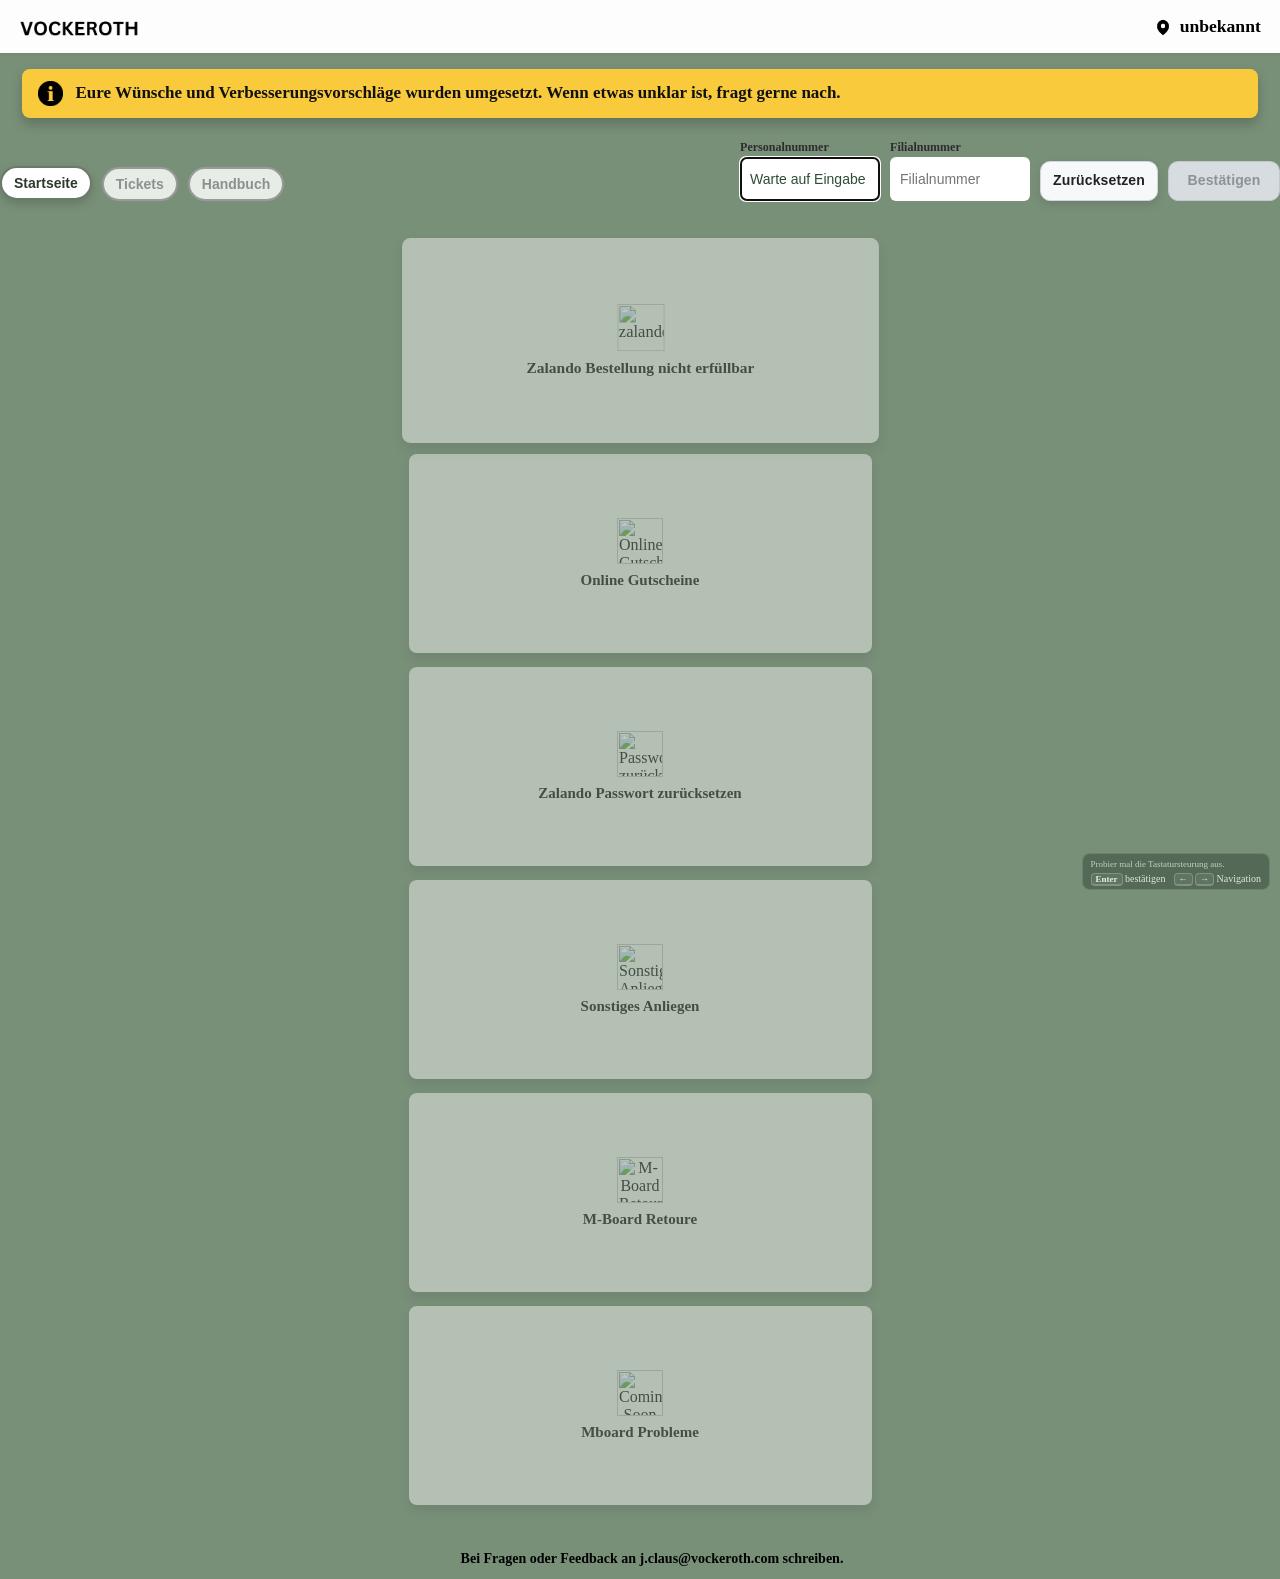
==== commit beb3337f: "Add files via upload" ====
--- a/index.html
+++ b/index.html
@@ -27,12 +27,12 @@
       <!-- Logo-Link zurück zur Startseite -->
       <a href="index.html" class="logo-link" aria-label="Zur Startseite">
         <!-- Dein Logo – bevorzugt als SVG oder PNG -->
-        <img src="Logo.png" alt="Vockeroth Logo">
+        <img src="Vockeroth_Logo_schwarz_Kopie.webp" alt="Vockeroth Logo">
       </a>
     
       <!-- Dynamischer Standort‐Platzhalter (wird per JS aktualisiert) -->
       <span id="filialnamePlaceholder" class="filial-name">
-        Standort unbekannt
+        unbekannt
       </span>
     </header>
     
@@ -64,7 +64,17 @@
       }
     
       /* Standort‐Text rechts */
-      .filial-name {
+      .filial-name::before {
+  content: "";
+  display: inline-block;
+  width: 22px;
+  height: 22px;
+  margin-right: 0.35rem;
+  vertical-align: -0.08em;
+  background: center/contain no-repeat url("web-files/location-icon-istock-1193451471.jpg");
+  filter: grayscale(100%) contrast(120%);
+}
+.filial-name {
         font-weight: 700;
         /* fett */
         font-size: 2rem;
@@ -74,13 +84,45 @@
         /* verhindert Zeilenumbruch */
       }
     
-      /* Kleine Verbesserung für Tastatur‐/Mouse-Focus */
-      .logo-link:focus-visible {
-        outline: 2px solid #663300;
-        /* brauner Fokusrahmen */
-        outline-offset: 2px;
-      }
-    
+      /* Keine sichtbare Focus-/Klick-Box am Logo */
+      .logo-link,
+      .logo-link:focus,
+      .logo-link:focus-visible,
+      .logo-link:active {
+        outline: none !important;
+        border: none !important;
+        box-shadow: none !important;
+        text-decoration: none;
+      }
+    
+      .logo-link {
+        display: inline-flex;
+        align-items: center;
+      }
+
+      .logo-link img {
+        transition: transform 0.12s ease;
+        transform-origin: center;
+      }
+
+      .logo-link:hover img,
+      .logo-link:focus img,
+      .logo-link:focus-visible img {
+        transform: scale(1.06);
+      }
+
+      .logo-link:active img {
+        transform: scale(1.03);
+      }
+
+      .logo-link img,
+      .logo-link:focus img,
+      .logo-link:active img {
+        outline: none !important;
+        border: none !important;
+        box-shadow: none !important;
+      }
+
       /* ================ Grundlayout ================= */
       .user-fields-wrapper {
         width: 100%;
@@ -119,77 +161,136 @@
         padding: 10px;
         font-size: 16px;
         width: 160px;
+        height: 44px;
         border: 2px solid transparent;
         /* Platz für rote Fehler-Border */
         border-radius: 6px;
+        box-sizing: border-box;
       }
     
       #filialnummer.is-invalid {
         border: 2px solid red !important;
       }
 
-      #saveBtn {
+      #saveBtn,
+      #resetBtn {
         padding: 10px 20px;
-        font-size: 16px;
-        border-radius: 6px;
+        font-size: 15px;
+        font-weight: 600;
+        letter-spacing: 0.01em;
+        border-radius: 10px;
         cursor: pointer;
         margin-top: 23.5px;
         min-width: 132px;
-        border: 2px solid #111;
+        height: 44px;
+        border: 1px solid transparent;
         box-sizing: border-box;
         display: inline-flex;
         align-items: center;
         justify-content: center;
+        line-height: 1.2;
+        transition: transform 0.12s ease, box-shadow 0.16s ease, background-color 0.16s ease, border-color 0.16s ease;
+      }
+
+      #saveBtn {
+        background: #2f3a45;
+        color: #ffffff;
+        border-color: #25303a;
+        box-shadow: 0 6px 12px rgba(27, 35, 42, 0.22);
+      }
+
+      #saveBtn:hover:not(:disabled) {
+        background: #394651;
+        box-shadow: 0 8px 14px rgba(27, 35, 42, 0.26);
+        transform: translateY(-1px);
+      }
+
+      #saveBtn:active:not(:disabled) {
+        transform: translateY(0);
+        box-shadow: 0 4px 8px rgba(27, 35, 42, 0.18);
+      }
+
+      #saveBtn:focus-visible {
+        outline: 2px solid #556575;
+        outline-offset: 2px;
       }
 
       #resetBtn {
-        padding: 10px 20px;
-        font-size: 16px;
-        border-radius: 6px;
-        cursor: pointer;
-        margin-top: 23.5px;
-        background: #e6e6e6;
-        min-width: 132px;
-        border: 2px solid #111;
-        box-sizing: border-box;
-        display: inline-flex;
-        align-items: center;
-        justify-content: center;
+        background: #f7f8f9;
+        color: #1f2328;
+        border-color: #cfd6dd;
+        box-shadow: 0 4px 10px rgba(0, 0, 0, 0.1);
+      }
+
+      #resetBtn:hover {
+        background: #ffffff;
+        border-color: #b7c0c9;
+        box-shadow: 0 7px 14px rgba(0, 0, 0, 0.12);
+        transform: translateY(-1px);
+      }
+
+      #resetBtn:active {
+        transform: translateY(0);
+        box-shadow: 0 4px 8px rgba(0, 0, 0, 0.1);
+      }
+
+      #resetBtn:focus-visible {
+        outline: 2px solid #6b7682;
+        outline-offset: 2px;
       }
 
       #resetBtn.is-ready {
-        background: ButtonFace;
-        color: ButtonText;
-        border: 2px solid #111;
+        background: #f7f8f9;
+        color: #1f2328;
+        border-color: #cfd6dd;
       }
 
       #saveBtn:disabled {
-        border-color: #9a9a9a;
-        color: #8f8f8f;
+        background: #d7dce0;
+        border-color: #c3c8cd;
+        color: #8a939b;
+        box-shadow: none;
         cursor: not-allowed;
+        transform: none;
+      }
+
+      #saveBtn.is-confirmed {
+        background: #6b7480;
+        border-color: #5d6671;
+        color: #ffffff;
+        box-shadow: none;
+        cursor: default;
+      }
+
+      #saveBtn.is-confirmed:hover,
+      #saveBtn.is-confirmed:active {
+        background: #6b7480;
+        border-color: #5d6671;
+        box-shadow: none;
+        transform: none;
       }
 
       /* ================ Handbuch ================= */
-      .handbuch-container {
-        width: 100%;
-        max-width: 1440px;
-        margin: 18px auto 40px;
-        display: none;
-        flex-direction: column;
-        align-items: stretch;
-      }
-
-      .handbuch-overview-layout {
-        width: 100%;
-        display: grid;
-        grid-template-columns: minmax(0, 1.25fr) minmax(360px, 0.95fr);
-        gap: 28px;
-        align-items: start;
-      }
-
-      .handbuch-main-column {
-        min-width: 0;
-      }
+      .handbuch-container {
+        width: 100%;
+        max-width: 1440px;
+        margin: 18px auto 40px;
+        display: none;
+        flex-direction: column;
+        align-items: stretch;
+      }
+
+      .handbuch-overview-layout {
+        width: 100%;
+        display: grid;
+        grid-template-columns: minmax(0, 1.25fr) minmax(360px, 0.95fr);
+        gap: 28px;
+        align-items: start;
+      }
+
+      .handbuch-main-column {
+        min-width: 0;
+      }
 
       .handbuch-hero {
         width: 100%;
@@ -229,367 +330,369 @@
         color: #7a7a7a;
       }
 
-      .handbuch-list {
-        width: 100%;
-        margin-top: 18px;
-        display: flex;
-        flex-direction: column;
-        gap: 14px;
-      }
-
-      .newsletter-panel {
-        background: #ffffff;
-        color: #111111;
-        border: 1px solid #e4dfd6;
-        border-radius: 14px;
-        box-shadow: 0 10px 22px rgba(0, 0, 0, 0.1);
-        padding: 18px 20px 16px;
-        display: flex;
-        flex-direction: column;
-        gap: 14px;
-        position: sticky;
-        top: 18px;
-        align-self: start;
-        height: 966px;
-      }
-
-      .newsletter-eyebrow {
-        display: inline-flex;
-        align-self: flex-start;
-        padding: 6px 12px;
-        border-radius: 999px;
-        background: #a92f2f;
-        color: #ffffff;
-        font-size: 12px;
-        font-weight: 700;
-        letter-spacing: 0.02em;
-      }
-
-      .newsletter-title {
-        margin: 0;
-        font-size: 24px;
-        font-weight: 700;
-        color: #111111;
-      }
-
-      .newsletter-copy {
-        margin: 0;
-        color: #4f4a42;
-        line-height: 1.45;
-        font-size: 14px;
-      }
-
-      .newsletter-quick-select {
-        display: grid;
-        grid-template-columns: repeat(3, minmax(0, 1fr));
-        gap: 10px;
-        align-items: stretch;
-        position: relative;
-        padding: 0;
-      }
-
-      #newsletterCurrentName {
-        display: none;
-      }
-
-      .newsletter-quick-btn,
-      .newsletter-more-btn,
-      .newsletter-nav-btn {
-        min-height: 44px;
-        border: 1px solid #d4cec3;
-        background: #f8f5ef;
-        color: #222222;
-        border-radius: 10px;
-        padding: 8px 12px;
-        font-size: 13px;
-        font-weight: 600;
-        line-height: 1.25;
-        text-align: center;
-        cursor: pointer;
-        transition: background 0.15s ease, border-color 0.15s ease;
-        word-break: break-word;
-        position: relative;
-        overflow: hidden;
-      }
-
-      .newsletter-btn-label {
-        display: block;
-      }
-
-      .newsletter-new-badge {
-        position: absolute;
-        top: 4px;
-        right: 4px;
-        background: #c52828;
-        color: #ffffff;
-        font-size: 9px;
-        font-weight: 700;
-        line-height: 1;
-        border-radius: 999px;
-        padding: 3px 5px;
-        letter-spacing: 0.04em;
-        transform: rotate(14deg);
-      }
-
-      .newsletter-quick-btn:hover,
-      .newsletter-more-btn:hover,
-      .newsletter-nav-btn:hover {
-        background: #f0eadf;
-        border-color: #b79c7d;
-      }
-
-      .newsletter-quick-btn.is-active,
-      .newsletter-more-btn.is-active {
-        background: #8E7355;
-        border-color: #8E7355;
-        color: #ffffff;
-      }
-
-      .newsletter-nav-btn {
-        width: 32px;
-        min-width: 32px;
-        height: 32px;
-        min-height: 32px;
-        padding: 0;
-        font-size: 18px;
-        line-height: 1;
-        display: inline-flex;
-        align-items: center;
-        justify-content: center;
-        position: absolute;
-        top: 50%;
-        z-index: 2;
-        border-radius: 999px;
-        background: rgba(255, 255, 255, 0.92);
-        border: 1px solid rgba(214, 206, 194, 0.96);
-        color: #8a7a66;
-        box-shadow: 0 3px 10px rgba(0, 0, 0, 0.12);
-        transform: translateY(-50%);
-        opacity: 0.46;
-        pointer-events: auto;
-        backdrop-filter: blur(2px);
-      }
-
-      .newsletter-nav-btn:disabled {
-        opacity: 0;
-        pointer-events: none;
-        cursor: default;
-      }
-
-      .newsletter-nav-btn:first-child {
-        left: 6px;
-      }
-
-      .newsletter-nav-btn:last-child {
-        right: 6px;
-      }
-
-      .newsletter-quick-select:hover .newsletter-nav-btn:not(:disabled),
-      .newsletter-quick-select:focus-within .newsletter-nav-btn:not(:disabled) {
-        opacity: 0.92;
-      }
-
-      .newsletter-more-panel {
-        display: none;
-      }
-
-      .newsletter-more-empty {
-        display: none;
-        border: 1px dashed #d0c6b8;
-        border-radius: 10px;
-        padding: 12px;
-        color: #6d665d;
-        font-size: 13px;
-        background: #fbf9f5;
-      }
-
-      .newsletter-pdf-frame {
-        border: 1px solid #d8cfc2;
-        border-radius: 14px;
-        overflow: hidden;
-        background: #ffffff;
-        flex: 1;
-        min-height: 420px;
-        position: relative;
-      }
-
-      .newsletter-pdf-frame iframe {
-        width: 100%;
-        height: 100%;
-        border: none;
-        display: block;
-        background: #ffffff;
-      }
-
-      .newsletter-fullscreen-btn {
-        position: absolute;
-        top: 10px;
-        right: 10px;
-        z-index: 3;
-        border: 1px solid rgba(214, 206, 194, 0.96);
-        background: rgba(255, 255, 255, 0.9);
-        color: #6e604f;
-        border-radius: 999px;
-        width: 38px;
-        height: 38px;
-        display: inline-flex;
-        align-items: center;
-        justify-content: center;
-        cursor: pointer;
-        box-shadow: 0 3px 10px rgba(0, 0, 0, 0.12);
-        padding: 0;
-        line-height: 0;
-      }
-
-      .newsletter-fullscreen-btn:hover {
-        background: rgba(255, 255, 255, 0.98);
-        border-color: #b79c7d;
-      }
-
-      .newsletter-fullscreen-btn svg {
-        display: block;
-        flex: none;
-      }
-
-      .newsletter-pdf-frame:fullscreen {
-        background: #ffffff;
-        border-radius: 0;
-        border: none;
-      }
-
-      .newsletter-pdf-frame:fullscreen .newsletter-fullscreen-btn {
-        top: 16px;
-        right: 16px;
-      }
-
-      @media (max-width: 1180px) {
-        .handbuch-overview-layout {
-          grid-template-columns: 1fr;
-        }
-
-        .newsletter-panel {
-          position: static;
-          height: auto;
-        }
-      }
-
-      @media (max-width: 1180px) and (min-width: 900px) and (max-height: 820px) {
-        .handbuch-container {
-          max-width: 1000px;
-          margin: 10px auto 16px;
-        }
-
-        .handbuch-overview-layout {
-          grid-template-columns: minmax(0, 1.18fr) minmax(300px, 0.82fr);
-          gap: 16px;
-          align-items: start;
-        }
-
-        .handbuch-hero {
-          padding: 14px 16px;
-          border-radius: 8px;
-        }
-
-        .handbuch-title {
-          margin: 0 0 10px;
-          font-size: 18px;
-        }
-
-        .handbuch-search {
-          padding: 9px 11px;
-        }
-
-        .handbuch-search input {
-          font-size: 14px;
-        }
-
-        .handbuch-start-results {
-          margin-top: 12px;
-          padding: 10px 12px;
-        }
-
-        .handbuch-list {
-          margin-top: 12px;
-          gap: 10px;
-        }
-
-        .handbuch-card {
-          padding: 12px 14px;
-          gap: 14px;
-          border-radius: 8px;
-        }
-
-        .handbuch-icon {
-          width: 38px;
-          height: 38px;
-        }
-
-        .handbuch-icon svg {
-          width: 28px;
-          height: 28px;
-        }
-
-        .handbuch-card h3 {
-          font-size: 16px;
-        }
-
-        .handbuch-card p {
-          margin: 2px 0 4px;
-          font-size: 13px;
-        }
-
-        .handbuch-meta {
-          font-size: 12px;
-        }
-
-        .newsletter-panel {
-          padding: 14px 14px 12px;
-          gap: 10px;
-          border-radius: 10px;
-          position: sticky;
-          top: 10px;
-          height: calc(100vh - 20px);
-        }
-
-        .newsletter-eyebrow {
-          padding: 5px 10px;
-          font-size: 11px;
-        }
-
-        .newsletter-title {
-          font-size: 19px;
-        }
-
-        .newsletter-quick-select {
-          gap: 8px;
-        }
-
-        .newsletter-quick-btn,
-        .newsletter-nav-btn {
-          min-height: 38px;
-          font-size: 12px;
-          padding: 6px 10px;
-        }
-
-        .newsletter-nav-btn {
-          width: 28px;
-          min-width: 28px;
-          height: 28px;
-          min-height: 28px;
-          font-size: 16px;
-        }
-
-        .newsletter-pdf-frame {
-          min-height: 0;
-        }
-      }
-
-      @media (max-width: 760px) {
-        .newsletter-quick-select,
-        .newsletter-more-panel {
-          grid-template-columns: repeat(2, minmax(0, 1fr));
-        }
-      }
+      .handbuch-list {
+        width: 100%;
+        margin-top: 18px;
+        display: flex;
+        flex-direction: column;
+        gap: 14px;
+      }
+
+      .newsletter-panel {
+        background: #ffffff;
+        color: #111111;
+        border: 1px solid #e4dfd6;
+        border-radius: 14px;
+        box-shadow: 0 10px 22px rgba(0, 0, 0, 0.1);
+        padding: 18px 20px 16px;
+        display: flex;
+        flex-direction: column;
+        gap: 14px;
+        position: sticky;
+        top: 18px;
+        align-self: start;
+        height: 966px;
+      }
+
+      .newsletter-eyebrow {
+        display: inline-flex;
+        align-self: flex-start;
+        padding: 6px 12px;
+        border-radius: 999px;
+        background: #a92f2f;
+        color: #ffffff;
+        font-size: 12px;
+        font-weight: 700;
+        letter-spacing: 0.02em;
+      }
+
+      .newsletter-title {
+        margin: 0;
+        font-size: 24px;
+        font-weight: 700;
+        color: #111111;
+      }
+
+      .newsletter-copy {
+        margin: 0;
+        color: #4f4a42;
+        line-height: 1.45;
+        font-size: 14px;
+      }
+
+      .newsletter-quick-select {
+        display: grid;
+        grid-template-columns: repeat(3, minmax(0, 1fr));
+        gap: 10px;
+        align-items: stretch;
+        position: relative;
+        padding: 0;
+      }
+
+      #newsletterCurrentName {
+        display: none;
+      }
+
+      .newsletter-quick-btn,
+      .newsletter-more-btn,
+      .newsletter-nav-btn {
+        min-height: 44px;
+        border: 1px solid #d4cec3;
+        background: #f8f5ef;
+        color: #222222;
+        border-radius: 10px;
+        padding: 8px 12px;
+        font-size: 13px;
+        font-weight: 600;
+        line-height: 1.25;
+        text-align: center;
+        cursor: pointer;
+        transition: background 0.15s ease, border-color 0.15s ease;
+        word-break: break-word;
+        position: relative;
+        overflow: hidden;
+      }
+
+      .newsletter-btn-label {
+        display: block;
+      }
+
+      .newsletter-new-badge {
+        position: absolute;
+        top: 4px;
+        right: 4px;
+        background: #c52828;
+        color: #ffffff;
+        font-size: 9px;
+        font-weight: 700;
+        line-height: 1;
+        border-radius: 999px;
+        padding: 3px 5px;
+        letter-spacing: 0.04em;
+        transform: rotate(14deg);
+      }
+
+      .newsletter-quick-btn:hover,
+      .newsletter-more-btn:hover,
+      .newsletter-nav-btn:hover {
+        background: #f0eadf;
+        border-color: #b79c7d;
+      }
+
+      .newsletter-quick-btn.is-active,
+      .newsletter-more-btn.is-active {
+        background: #8E7355;
+        border-color: #8E7355;
+        color: #ffffff;
+      }
+
+      .newsletter-nav-btn {
+        width: 32px;
+        min-width: 32px;
+        height: 32px;
+        min-height: 32px;
+        padding: 0;
+        font-size: 18px;
+        line-height: 1;
+        display: inline-flex;
+        align-items: center;
+        justify-content: center;
+        position: absolute;
+        top: 50%;
+        z-index: 2;
+        border-radius: 999px;
+        background: rgba(255, 255, 255, 0.92);
+        border: 1px solid rgba(214, 206, 194, 0.96);
+        color: #8a7a66;
+        box-shadow: 0 3px 10px rgba(0, 0, 0, 0.12);
+        transform: translateY(-50%);
+        opacity: 0.46;
+        pointer-events: auto;
+        backdrop-filter: blur(2px);
+      }
+
+      .newsletter-nav-btn:disabled {
+        opacity: 0;
+        pointer-events: none;
+        cursor: default;
+      }
+
+      .newsletter-nav-btn:first-child {
+        left: 6px;
+      }
+
+      .newsletter-nav-btn:last-child {
+        right: 6px;
+      }
+
+      .newsletter-quick-select:hover .newsletter-nav-btn:not(:disabled),
+      .newsletter-quick-select:focus-within .newsletter-nav-btn:not(:disabled) {
+        opacity: 0.92;
+      }
+
+      .newsletter-more-panel {
+        display: none;
+      }
+
+      .newsletter-more-empty {
+        display: none;
+        border: 1px dashed #d0c6b8;
+        border-radius: 10px;
+        padding: 12px;
+        color: #6d665d;
+        font-size: 13px;
+        background: #fbf9f5;
+      }
+
+      .newsletter-pdf-frame {
+        border: 1px solid #d8cfc2;
+        border-radius: 14px;
+        overflow: hidden;
+        background: #ffffff;
+        flex: 1;
+        min-height: 420px;
+        position: relative;
+      }
+
+      .newsletter-pdf-frame iframe {
+        width: 100%;
+        height: 100%;
+        border: none;
+        display: block;
+        background: #ffffff;
+      }
+
+      .newsletter-fullscreen-btn {
+        position: absolute;
+        top: 8px;
+        right: 8px;
+        z-index: 3;
+        border: 1px solid rgba(214, 206, 194, 0.96);
+        background: rgba(255, 255, 255, 0.9);
+        color: #6e604f;
+        border-radius: 999px;
+        width: 34px;
+        height: 34px;
+        display: inline-flex;
+        align-items: center;
+        justify-content: center;
+        cursor: pointer;
+        box-shadow: 0 3px 10px rgba(0, 0, 0, 0.12);
+        padding: 0;
+        line-height: 0;
+      }
+
+      .newsletter-fullscreen-btn:hover {
+        background: rgba(255, 255, 255, 0.98);
+        border-color: #b79c7d;
+      }
+
+      .newsletter-fullscreen-btn svg {
+        display: block;
+        flex: none;
+        width: 16px;
+        height: 16px;
+      }
+
+      .newsletter-pdf-frame:fullscreen {
+        background: #ffffff;
+        border-radius: 0;
+        border: none;
+      }
+
+      .newsletter-pdf-frame:fullscreen .newsletter-fullscreen-btn {
+        top: 16px;
+        right: 16px;
+      }
+
+      @media (max-width: 1180px) {
+        .handbuch-overview-layout {
+          grid-template-columns: 1fr;
+        }
+
+        .newsletter-panel {
+          position: static;
+          height: auto;
+        }
+      }
+
+      @media (max-width: 1180px) and (min-width: 900px) and (max-height: 820px) {
+        .handbuch-container {
+          max-width: 1000px;
+          margin: 10px auto 16px;
+        }
+
+        .handbuch-overview-layout {
+          grid-template-columns: minmax(0, 1.18fr) minmax(300px, 0.82fr);
+          gap: 16px;
+          align-items: start;
+        }
+
+        .handbuch-hero {
+          padding: 14px 16px;
+          border-radius: 8px;
+        }
+
+        .handbuch-title {
+          margin: 0 0 10px;
+          font-size: 18px;
+        }
+
+        .handbuch-search {
+          padding: 9px 11px;
+        }
+
+        .handbuch-search input {
+          font-size: 14px;
+        }
+
+        .handbuch-start-results {
+          margin-top: 12px;
+          padding: 10px 12px;
+        }
+
+        .handbuch-list {
+          margin-top: 12px;
+          gap: 10px;
+        }
+
+        .handbuch-card {
+          padding: 12px 14px;
+          gap: 14px;
+          border-radius: 8px;
+        }
+
+        .handbuch-icon {
+          width: 38px;
+          height: 38px;
+        }
+
+        .handbuch-icon svg {
+          width: 28px;
+          height: 28px;
+        }
+
+        .handbuch-card h3 {
+          font-size: 16px;
+        }
+
+        .handbuch-card p {
+          margin: 2px 0 4px;
+          font-size: 13px;
+        }
+
+        .handbuch-meta {
+          font-size: 12px;
+        }
+
+        .newsletter-panel {
+          padding: 14px 14px 12px;
+          gap: 10px;
+          border-radius: 10px;
+          position: sticky;
+          top: 10px;
+          height: calc(100vh - 20px);
+        }
+
+        .newsletter-eyebrow {
+          padding: 5px 10px;
+          font-size: 11px;
+        }
+
+        .newsletter-title {
+          font-size: 19px;
+        }
+
+        .newsletter-quick-select {
+          gap: 8px;
+        }
+
+        .newsletter-quick-btn,
+        .newsletter-nav-btn {
+          min-height: 38px;
+          font-size: 12px;
+          padding: 6px 10px;
+        }
+
+        .newsletter-nav-btn {
+          width: 28px;
+          min-width: 28px;
+          height: 28px;
+          min-height: 28px;
+          font-size: 16px;
+        }
+
+        .newsletter-pdf-frame {
+          min-height: 0;
+        }
+      }
+
+      @media (max-width: 760px) {
+        .newsletter-quick-select,
+        .newsletter-more-panel {
+          grid-template-columns: repeat(2, minmax(0, 1fr));
+        }
+      }
 
       .handbuch-start-results {
         width: 100%;
@@ -738,9 +841,14 @@
 
       .handbuch-breadcrumb {
         width: 100%;
-        margin: 18px 0 8px;
+        margin: 12px 0 10px;
         color: #000000;
         font-size: 14px;
+        display: flex;
+        align-items: center;
+        flex-wrap: wrap;
+        gap: 8px;
+        min-height: 36px;
       }
 
       .handbuch-breadcrumb a {
@@ -750,6 +858,53 @@
 
       .handbuch-breadcrumb a:hover {
         text-decoration: underline;
+      }
+
+      .handbuch-top-actions {
+        display: none;
+      }
+
+      .handbuch-back-button {
+        display: inline-flex;
+        align-items: center;
+        justify-content: center;
+        align-self: center;
+        position: relative;
+        gap: 0;
+        width: 58px;
+        height: 28px;
+        padding: 0;
+        overflow: hidden;
+        border-radius: 10px;
+        border: 1px solid #c5cec5;
+        background: #ffffff;
+        color: #1f2a1f;
+        font-size: 0;
+        font-weight: 700;
+        cursor: pointer;
+        transition: border-color 0.15s ease, box-shadow 0.15s ease, background 0.15s ease;
+        line-height: 1;
+      }
+
+      .handbuch-back-button::before {
+        content: "\2190";
+        position: absolute;
+        top: 50%;
+        left: 50%;
+        font-size: 28px;
+        display: block;
+        line-height: 1;
+        transform: translate(-50%, -56%);
+      }
+
+      .handbuch-back-button:hover {
+        border-color: #aeb9ae;
+        box-shadow: 0 4px 10px rgba(0, 0, 0, 0.08);
+      }
+
+      .handbuch-back-button:focus-visible {
+        outline: 2px solid #4f8d5d;
+        outline-offset: 2px;
       }
 
       .handbuch-detail-header {
@@ -989,7 +1144,17 @@
           height: 32px;
         }
 
-        .filial-name {
+        .filial-name::before {
+  content: "";
+  display: inline-block;
+  width: 22px;
+  height: 22px;
+  margin-right: 0.35rem;
+  vertical-align: -0.08em;
+  background: center/contain no-repeat url("web-files/location-icon-istock-1193451471.jpg");
+  filter: grayscale(100%) contrast(120%);
+}
+.filial-name {
           font-size: 1.1rem;
         }
 
@@ -1103,8 +1268,8 @@
     <div class="page-wrapper">
       <div class="center-content" style="background-color: #788f78;">
         <!-- Personal- & Filialnummer -->
-        <div id="infoBanner" class="info-banner"><img src="web-files/3305969.png" alt="3305969" name="3305969.png"
-            class="info-icon" /><span id="infoText" style="font-size: 20px; line-height: 1.4; font-weight: bold;">Hier könnten wichtige Informationen stehen. Bitte immer darauf achten!!!!!</span></div>
+        <div id="infoBanner" class="info-banner"><img src="web-files/info-icon-tl.webp" alt="Informationssymbol"
+            class="info-icon" /><span id="infoText" style="font-size: 20px; line-height: 1.4; font-weight: bold;">Eure W&uuml;nsche und Verbesserungsvorschl&auml;ge wurden umgesetzt. Wenn etwas unklar ist, fragt gerne nach.</span></div>
         <!-- ───────── User-Eingaben ───────── -->
         <div class="user-fields-wrapper" id="user-fields-wrapper">
           <div class="tab-strip">
@@ -1189,30 +1354,29 @@
               <button id="ticketsExportBtn" class="filter-button" type="button">Als Excel herunterladen</button>
             </div>
           </div>
-        <div id="ticketsLegend" class="tickets-legend">Hinweis: Grüne Tickets bedeuten, dass das Online Team sie bereits erledigt hat.</div>
         <div id="ticketsEmpty" style="color: white; text-align: center; display: none;">Noch keine Tickets vorhanden.</div>
         <div id="ticketsList" class="tickets-list"></div>
       </div>
-      <div id="containerHandbuch" class="handbuch-container">
-        <div class="handbuch-overview-layout">
-          <div class="handbuch-main-column">
-            <div class="handbuch-hero">
-              <h1 class="handbuch-title">Wissendatenbank Online Team</h1>
-              <div class="handbuch-search">
-                <svg width="18" height="18" viewBox="0 0 24 24" aria-hidden="true">
-                  <path fill="currentColor" d="M11 2a9 9 0 1 0 5.657 15.657l4.243 4.243 1.414-1.414-4.243-4.243A9 9 0 0 0 11 2zm0 2a7 7 0 1 1-4.95 11.95A7 7 0 0 1 11 4z"/>
-                </svg>
-                <input id="handbuchStartSearchInput" type="text" placeholder="Nach Beitraegen suchen ..." autocomplete="off" />
-              </div>
-            </div>
-            <div id="handbuchStartResults" class="handbuch-start-results">
-              <div class="handbuch-start-results-header">Gefundene Beitraege</div>
-              <div id="handbuchStartResultsList"></div>
-            </div>
-            <div class="handbuch-list">
-          <div class="handbuch-card is-clickable" data-handbuch-id="mboard">
-            <div class="handbuch-icon">
-              <svg width="36" height="36" viewBox="0 0 24 24" aria-hidden="true">
+      <div id="containerHandbuch" class="handbuch-container">
+        <div class="handbuch-overview-layout">
+          <div class="handbuch-main-column">
+            <div class="handbuch-hero">
+              <h1 class="handbuch-title">Wissendatenbank Online Team</h1>
+              <div class="handbuch-search">
+                <svg width="18" height="18" viewBox="0 0 24 24" aria-hidden="true">
+                  <path fill="currentColor" d="M11 2a9 9 0 1 0 5.657 15.657l4.243 4.243 1.414-1.414-4.243-4.243A9 9 0 0 0 11 2zm0 2a7 7 0 1 1-4.95 11.95A7 7 0 0 1 11 4z"/>
+                </svg>
+                <input id="handbuchStartSearchInput" type="text" placeholder="Nach Beitraegen suchen ..." autocomplete="off" />
+              </div>
+            </div>
+            <div id="handbuchStartResults" class="handbuch-start-results">
+              <div class="handbuch-start-results-header">Gefundene Beitraege</div>
+              <div id="handbuchStartResultsList"></div>
+            </div>
+            <div class="handbuch-list">
+          <div class="handbuch-card is-clickable" data-handbuch-id="mboard">
+            <div class="handbuch-icon">
+              <svg width="36" height="36" viewBox="0 0 24 24" aria-hidden="true">
                 <path fill="currentColor" d="M10 4H4a2 2 0 0 0-2 2v12a2 2 0 0 0 2 2h16a2 2 0 0 0 2-2V8h-8z"/>
               </svg>
             </div>
@@ -1282,9 +1446,9 @@
               <div class="handbuch-meta">2 Beitraege</div>
             </div>
           </div>
-          <div class="handbuch-card is-clickable" data-handbuch-id="onlineshop">
-            <div class="handbuch-icon">
-              <svg width="36" height="36" viewBox="0 0 24 24" aria-hidden="true">
+          <div class="handbuch-card is-clickable" data-handbuch-id="onlineshop">
+            <div class="handbuch-icon">
+              <svg width="36" height="36" viewBox="0 0 24 24" aria-hidden="true">
                 <path fill="currentColor" d="M10 4H4a2 2 0 0 0-2 2v12a2 2 0 0 0 2 2h16a2 2 0 0 0 2-2V8h-8z"/>
               </svg>
             </div>
@@ -1292,28 +1456,28 @@
               <h3>Onlineshop Bestellungen</h3>
               <p>Priorisierung &amp; Verpackung</p>
               <div class="handbuch-meta">2 Beitraege</div>
-            </div>
-          </div>
-            </div>
-          </div>
-          <aside class="newsletter-panel" aria-labelledby="newsletterTitle">
-            <div class="newsletter-eyebrow">Newsletter</div>
-            <h2 id="newsletterTitle" class="newsletter-title">Aktuelle Newsletter</h2>
-            <div id="newsletterCurrentName" class="handbuch-meta">Wird geladen ...</div>
-            <div id="newsletterQuickSelect" class="newsletter-quick-select"></div>
-            <div id="newsletterMorePanel" class="newsletter-more-panel"></div>
-            <div id="newsletterEmpty" class="newsletter-more-empty">Kein aktueller Newsletter vorhanden.</div>
-            <div class="newsletter-pdf-frame">
-              <button id="newsletterFullscreenBtn" class="newsletter-fullscreen-btn" type="button" aria-label="Newsletter im Vollbild anzeigen" title="Vollbild">
-                <svg width="18" height="18" viewBox="0 0 24 24" aria-hidden="true">
-                  <path fill="currentColor" d="M7 3H3v4h2V5h2zm12 0h-4v2h2v2h2zM5 15H3v6h6v-2H5zm16 0h-2v4h-4v2h6z"/>
-                </svg>
-              </button>
-              <iframe id="newsletterFrame" title="Aktueller Newsletter" loading="lazy"></iframe>
-            </div>
-          </aside>
-        </div>
-      </div>
+            </div>
+          </div>
+            </div>
+          </div>
+          <aside class="newsletter-panel" aria-labelledby="newsletterTitle">
+            <div class="newsletter-eyebrow">Newsletter</div>
+            <h2 id="newsletterTitle" class="newsletter-title">Aktuelle Newsletter</h2>
+            <div id="newsletterCurrentName" class="handbuch-meta">Wird geladen ...</div>
+            <div id="newsletterQuickSelect" class="newsletter-quick-select"></div>
+            <div id="newsletterMorePanel" class="newsletter-more-panel"></div>
+            <div id="newsletterEmpty" class="newsletter-more-empty">Kein aktueller Newsletter vorhanden.</div>
+            <div class="newsletter-pdf-frame">
+              <button id="newsletterFullscreenBtn" class="newsletter-fullscreen-btn" type="button" aria-label="Newsletter im Vollbild anzeigen" title="Vollbild">
+                <svg width="18" height="18" viewBox="0 0 24 24" aria-hidden="true">
+                  <path fill="currentColor" d="M7 3H3v4h2V5h2zm12 0h-4v2h2v2h2zM5 15H3v6h6v-2H5zm16 0h-2v4h-4v2h6z"/>
+                </svg>
+              </button>
+              <iframe id="newsletterFrame" title="Aktueller Newsletter" loading="lazy"></iframe>
+            </div>
+          </aside>
+        </div>
+      </div>
       <div id="containerHandbuchDetail" class="handbuch-detail">
         <div class="handbuch-search-dark">
           <svg width="18" height="18" viewBox="0 0 24 24" aria-hidden="true">
@@ -1321,6 +1485,9 @@
           </svg>
           <input id="handbuchSearchInput" type="text" placeholder="Nach Beitraegen suchen ..." autocomplete="off" />
         </div>
+        <div class="handbuch-top-actions">
+          <button id="handbuchDetailBackBtn" class="handbuch-back-button" type="button">← Zurück</button>
+        </div>
         <div class="handbuch-breadcrumb">
           <a href="#" id="handbuchBackLink">Alle Kollektionen</a> &nbsp;›&nbsp; <span id="handbuchCrumb">M-board</span>
         </div>
@@ -1337,6 +1504,9 @@
         <div id="handbuchSections"></div>
       </div>
       <div id="containerHandbuchArticle" class="handbuch-article-view">
+        <div class="handbuch-top-actions">
+          <button id="handbuchArticleBackBtn" class="handbuch-back-button" type="button">← Zurück</button>
+        </div>
         <div class="handbuch-breadcrumb">
           <a href="#" id="handbuchArticleBackLink">Alle Kollektionen</a> &nbsp;›&nbsp;
           <a href="#" id="handbuchArticleCollectionLink">M-board</a> &nbsp;›&nbsp;
@@ -1362,7 +1532,7 @@
           <h2 style="color: white;">Gutscheinwert:</h2>
           <div id="kachelWert" class="code-box"
             style="border-top-width: 2px; border-right-width: 2px; border-bottom-width: 2px; border-left-width: 2px; border-top-style: solid; border-right-style: solid; border-bottom-style: solid; border-left-style: solid; border-top-color: black; border-right-color: black; border-bottom-color: black; border-left-color: black; border-image-source: initial; border-image-slice: initial; border-image-width: initial; border-image-outset: initial; border-image-repeat: initial; display: flex; align-items: center; justify-content: center; border-top-left-radius: 6px; border-top-right-radius: 6px; border-bottom-right-radius: 6px; border-bottom-left-radius: 6px; width: 400px; height: 100px;">
-            <input id="gutscheinWertInput" type="text" placeholder="Warte auf Eingabe..."
+            <input id="gutscheinWertInput" type="text" placeholder="Gutscheinwert"
               style="padding-top: 10px; padding-right: 10px; padding-bottom: 10px; padding-left: 10px; border-top-width: initial; border-right-width: initial; border-bottom-width: initial; border-left-width: initial; border-top-style: none; border-right-style: none; border-bottom-style: none; border-left-style: none; border-top-color: initial; border-right-color: initial; border-bottom-color: initial; border-left-color: initial; border-image-source: initial; border-image-slice: initial; border-image-width: initial; border-image-outset: initial; border-image-repeat: initial; background-image: none; background-position-x: initial; background-position-y: initial; background-size: initial; background-repeat: initial; background-attachment: initial; background-origin: initial; background-clip: initial; background-color: initial; outline-color: initial; outline-style: none; outline-width: initial; font-size: 18px; width: 90%; text-align: center;" />
           </div>
           <div id="sendeBestaetigung" class="gutschein-confirmation"
@@ -1388,12 +1558,12 @@
         <div id="containerBestellungNichtErfuellbar" class="gutschein-container"
           style="row-gap: 20px; column-gap: 20px; margin-top: 20px; margin-right: auto; margin-bottom: 0px; margin-left: auto; display: none; flex-direction: column; align-items: center; gap: 20px; margin: 20px auto; width: 100%; max-width: 1440px;">
           <h2 style="color: white;">Gebe die Order-ID ein:</h2>
-          <p style="color: white;">(Beispiel: 10103511225937)</p>
-    
-          <div id="box1" class="code-box"
+    
+          <div id="box1" class="code-box code-box-with-hint"
             style="border: 2px solid black; display: flex; align-items: center; justify-content: center; border-radius: 6px; width: 400px; height: 100px;">
             <input id="input1" type="text" placeholder="Order ID"
               style="font-size: 18px; width: 90%; text-align: center; border: none;" />
+            <div class="code-box-hint">Beispiel: 10103511225937</div>
           </div>
     
           <div class="arrow-controls">
@@ -1513,11 +1683,12 @@
         <div id="containerPasswortResetStep2" class="gutschein-container"
           style="row-gap: 20px; column-gap: 20px; margin-right: auto; margin-bottom: 0px; margin-left: auto; width: 100%; max-width: 1440px; display: none; flex-direction: column; align-items: center; gap: 20px; margin-top: 20px;">
           <h2 id="passwortHeadline" style="color: white;"></h2>
-          <span style="color: white;">(Bitte gebe den Grund ein)</span>
-          <div class="code-box"
+          <div class="code-box code-box-with-hint"
             style="border-top-width: 2px; border-right-width: 2px; border-bottom-width: 2px; border-left-width: 2px; border-top-style: solid; border-right-style: solid; border-bottom-style: solid; border-left-style: solid; border-top-color: black; border-right-color: black; border-bottom-color: black; border-left-color: black; border-image-source: initial; border-image-slice: initial; border-image-width: initial; border-image-outset: initial; border-image-repeat: initial; display: flex; align-items: center; justify-content: center; border-top-left-radius: 6px; border-top-right-radius: 6px; border-bottom-right-radius: 6px; border-bottom-left-radius: 6px; width: 400px; height: 100px;">
-            <input id="newPasswordInput" placeholder="Neues Passwort"
-              style="padding-top: 10px; padding-right: 10px; padding-bottom: 10px; padding-left: 10px; border-top-width: initial; border-right-width: initial; border-bottom-width: initial; border-left-width: initial; border-top-style: none; border-right-style: none; border-bottom-style: none; border-left-style: none; border-top-color: initial; border-right-color: initial; border-bottom-color: initial; border-left-color: initial; border-image-source: initial; border-image-slice: initial; border-image-width: initial; border-image-outset: initial; border-image-repeat: initial; background-image: none; background-position-x: initial; background-position-y: initial; background-size: initial; background-repeat: initial; background-attachment: initial; background-origin: initial; background-clip: initial; background-color: initial; outline-color: initial; outline-style: none; outline-width: initial; font-size: 18px; width: 90%; text-align: center;" />
+            <textarea id="newPasswordInput" placeholder="Neues Passwort"
+              style="padding-top: 10px; padding-right: 10px; padding-bottom: 10px; padding-left: 10px; border-top-width: initial; border-right-width: initial; border-bottom-width: initial; border-left-width: initial; border-top-style: none; border-right-style: none; border-bottom-style: none; border-left-style: none; border-top-color: initial; border-right-color: initial; border-bottom-color: initial; border-left-color: initial; border-image-source: initial; border-image-slice: initial; border-image-width: initial; border-image-outset: initial; border-image-repeat: initial; background-image: none; background-position-x: initial; background-position-y: initial; background-size: initial; background-repeat: initial; background-attachment: initial; background-origin: initial; background-clip: initial; background-color: initial; outline-color: initial; outline-style: none; outline-width: initial; font-size: 18px; width: 90%; text-align: center;">
+            </textarea>
+            <div class="code-box-hint">Bitte gebe den Grund ein</div>
           </div>
           <div class="arrow-controls"><button id="passwordPrev"
               type="button" style="font-size: 40px; background: none; border: none; cursor: pointer;">←</button><button
@@ -1527,11 +1698,11 @@
         <!-- Sonstiges Anliegen -->
         <div id="containerSonstiges" class="gutschein-container"
           style="row-gap: 20px; column-gap: 20px; margin-right: auto; margin-bottom: 0px; margin-left: auto; width: 100%; max-width: 1440px; display: none; flex-direction: column; align-items: center; gap: 20px; margin-top: 20px;">
-          <h2 style="color: white;">Trage hier dein Anliegen ein</h2>
+          <h2 style="color: white;">Sonstiges Anliegen</h2>
           <div class="code-box"
             style="border-top-width: 2px; border-right-width: 2px; border-bottom-width: 2px; border-left-width: 2px; border-top-style: solid; border-right-style: solid; border-bottom-style: solid; border-left-style: solid; border-top-color: black; border-right-color: black; border-bottom-color: black; border-left-color: black; border-image-source: initial; border-image-slice: initial; border-image-width: initial; border-image-outset: initial; border-image-repeat: initial; display: flex; align-items: center; justify-content: center; border-top-left-radius: 6px; border-top-right-radius: 6px; border-bottom-right-radius: 6px; border-bottom-left-radius: 6px; width: 400px; height: 100px;">
-            <input id="sonstigesInput" placeholder="Ihr Anliegen"
-              style="font-size: 18px; width: 90%; height: 80px; padding: 10px;"></input></div>
+            <textarea id="sonstigesInput" placeholder="Ihr Anliegen"
+              style="font-size: 18px; width: 90%; height: 80px; padding: 10px;"></textarea></div>
           <div class="arrow-controls"><button id="sonstigesPrev"
               type="button" style="font-size: 40px; background: none; border: none; cursor: pointer;">←</button><button
               id="sonstigesConfirm" type="button"
@@ -1543,8 +1714,8 @@
           <h2 style="color: white;">Beschreibe dein Mboard-Problem</h2>
           <div class="code-box"
             style="border: 2px solid black; width: 400px; height: 100px; display: flex; align-items: center; justify-content: center;">
-            <input id="mboardInput" placeholder="Dein Mboard-Problem"
-              style="font-size: 18px; width: 90%; height: 80px; padding: 10px;">
+            <textarea id="mboardInput" placeholder="Dein Mboard-Problem"
+              style="font-size: 18px; width: 90%; height: 80px; padding: 10px;"></textarea>
           </div>
           <div class="arrow-controls">
             <button id="mboardPrev" type="button"
@@ -1559,41 +1730,41 @@
           <h2 style="color: white;">M-Board Retoure</h2>
           <div class="code-box"
             style="border: 2px solid black; width: 400px; height: 80px; display: flex; align-items: center; justify-content: center;">
-            <input id="mboardRetoureOrder" type="text" placeholder="Bestellnummer" data-keep-placeholder="true"
+            <input id="mboardRetoureOrder" type="text" placeholder="Bestellnummer"
               style="font-size: 18px; width: 90%; text-align: center; border: none;">
           </div>
-          <div class="code-box mboard-retoure-ean-box"
-            style="border: 2px solid black; width: 400px; height: 80px; display: flex; align-items: center; justify-content: center;">
-            <input id="mboardRetoureEAN" class="mboard-retoure-ean-input" type="text" placeholder="EAN 1" data-keep-placeholder="true"
+          <div class="code-box"
+            style="border: 2px solid black; width: 400px; height: 80px; display: flex; align-items: center; justify-content: center;">
+            <input id="mboardRetoureEAN" type="text" placeholder="EAN 1"
+              style="font-size: 18px; width: 90%; text-align: center; border: none;">
+          </div>
+          <div id="mboardRetoureAddDouble" class="code-box"
+            style="border: 2px dashed white; width: 400px; height: 60px; display: flex; align-items: center; justify-content: center; cursor: pointer; color: white;">
+            + Doppelbestellung hinzuf&uuml;gen
+          </div>
+          <div id="mboardRetoureEAN2Box" class="code-box"
+            style="border: 2px solid black; width: 400px; height: 80px; display: none; align-items: center; justify-content: center;">
+            <input id="mboardRetoureEAN2" type="text" placeholder="EAN 2"
               style="font-size: 18px; width: 90%; text-align: center; border: none;">
           </div>
-          <div id="mboardRetoureAddEAN" class="code-box mboard-retoure-add-ean" tabindex="0" role="button" aria-label="Doppelbestellung hinzufuegen"
-            style="border: 2px dashed white; width: 400px; height: 60px; display: flex; align-items: center; justify-content: center; cursor: pointer; font-size: 16px; font-weight: 400;">
-            + Doppelbestellung hinzufügen
-          </div>
-          <div class="code-box mboard-retoure-ean-box"
+          <div id="mboardRetoureEAN3Box" class="code-box"
             style="border: 2px solid black; width: 400px; height: 80px; display: none; align-items: center; justify-content: center;">
-            <input id="mboardRetoureEAN2" class="mboard-retoure-ean-input" type="text" placeholder="EAN 2 (optional)" data-keep-placeholder="true"
+            <input id="mboardRetoureEAN3" type="text" placeholder="EAN 3"
               style="font-size: 18px; width: 90%; text-align: center; border: none;">
           </div>
-          <div class="code-box mboard-retoure-ean-box"
+          <div id="mboardRetoureEAN4Box" class="code-box"
             style="border: 2px solid black; width: 400px; height: 80px; display: none; align-items: center; justify-content: center;">
-            <input id="mboardRetoureEAN3" class="mboard-retoure-ean-input" type="text" placeholder="EAN 3 (optional)" data-keep-placeholder="true"
-              style="font-size: 18px; width: 90%; text-align: center; border: none;">
-          </div>
-          <div class="code-box mboard-retoure-ean-box"
-            style="border: 2px solid black; width: 400px; height: 80px; display: none; align-items: center; justify-content: center;">
-            <input id="mboardRetoureEAN4" class="mboard-retoure-ean-input" type="text" placeholder="EAN 4 (optional)" data-keep-placeholder="true"
+            <input id="mboardRetoureEAN4" type="text" placeholder="EAN 4"
               style="font-size: 18px; width: 90%; text-align: center; border: none;">
           </div>
           <div class="code-box"
             style="border: 2px solid black; width: 400px; height: 80px; display: flex; align-items: center; justify-content: center;">
-            <input id="mboardRetoureCustomer" type="text" placeholder="Kundenname" data-keep-placeholder="true"
+            <input id="mboardRetoureCustomer" type="text" placeholder="Kundenname"
               style="font-size: 18px; width: 90%; text-align: center; border: none;">
           </div>
           <div class="code-box"
             style="border: 2px solid black; width: 400px; height: 80px; display: flex; align-items: center; justify-content: center;">
-            <input id="mboardRetoureState" type="text" placeholder="Zustand" data-keep-placeholder="true"
+            <input id="mboardRetoureState" type="text" placeholder="Zustand"
               style="font-size: 18px; width: 90%; text-align: center; border: none;">
           </div>
           <div class="arrow-controls">
@@ -1620,3 +1791,20 @@
 </body>
 </html>
 
+
+
+
+
+
+
+
+
+
+
+
+
+
+
+
+
+
--- a/Startseite.de-DE.customcss.css
+++ b/Startseite.de-DE.customcss.css
@@ -1,50 +1,50 @@
 /* Grundlayout */
-body {
-  overflow-x: hidden !important;
-  margin: 0;
-  background-color: #788f78 !important;
-}
-
-body.home-view {
-  overflow-y: hidden;
-}
-
-body.tickets-view {
-  overflow-y: hidden;
-}
-html, body {
-  height: 100%;
-}
-.page-wrapper {
-  display: flex;
-  flex-direction: column;
-  min-height: 0;
-  height: auto;
-}
-.center-content {
-  flex: 1 1 auto !important;
-  overflow-y: visible !important;
-  display: flex;
-  flex-direction: column;
-  align-items: center;
-  justify-content: flex-start;
-  padding-top: 40px;
-  padding-bottom: 90px;
-}
-.footer-contact {
-  position: fixed;
-  left: 0;
-  right: 0;
-  bottom: 0;
-  width: 100%;
-  z-index: 10;
-  padding-bottom: 18px;
-  display: none;
-}
-
-body.home-view .footer-contact {
-  display: block;
-}
+body {
+  overflow-x: hidden !important;
+  margin: 0;
+  background-color: #788f78 !important;
+}
+
+body.home-view {
+  overflow-y: hidden;
+}
+
+body.tickets-view {
+  overflow-y: hidden;
+}
+html, body {
+  height: 100%;
+}
+.page-wrapper {
+  display: flex;
+  flex-direction: column;
+  min-height: 0;
+  height: auto;
+}
+.center-content {
+  flex: 1 1 auto !important;
+  overflow-y: visible !important;
+  display: flex;
+  flex-direction: column;
+  align-items: center;
+  justify-content: flex-start;
+  padding-top: 40px;
+  padding-bottom: 90px;
+}
+.footer-contact {
+  position: fixed;
+  left: 0;
+  right: 0;
+  bottom: 0;
+  width: 100%;
+  z-index: 10;
+  padding-bottom: 18px;
+  display: none;
+}
+
+body.home-view .footer-contact {
+  display: block;
+}
 
 /* Info-Banner */
 .info-banner {
@@ -73,7 +73,7 @@
 /* Nutzer-Felder */
 .user-fields-wrapper {
   width: 100%;
-  max-width: 1418px !important;
+  max-width: 25px !important;
   margin: 0 auto 30px;
   display: flex;
   justify-content: flex-end;
@@ -97,6 +97,7 @@
   border-radius: 6px;
   border: none;
 }
+
 .user-fields button {
   padding: 10px 20px;
   font-size: 16px;
@@ -145,99 +146,187 @@
   display: none;
   flex-direction: column;
   align-items: center;
-  gap: 20px;
-  margin: 20px auto 0;
+  gap: 18px;
+  margin: 24px auto 0;
   width: 100%;
   max-width: 1440px;
 }
+
+.gutschein-container,
+#containerBestellungNichtErfuellbar,
+#containerBestellungStep2,
+#containerPasswortResetStep2,
+#containerSonstiges,
+#containerMboard,
+#containerMboardRetoure {
+  --form-control-width: min(460px, 92vw);
+  --form-control-height: 104px;
+  --form-button-height: 60px;
+  --form-radius: 12px;
+}
 .gutschein-container h2 {
-  color: white;
-}
-.code-box {
-  border: 2px solid black;
-  width: 400px;
-  height: 100px;
-  display: flex;
-  align-items: center;
-  justify-content: center;
-  border-radius: 6px;
-  cursor: text;
-}
-.code-box input {
-  font-size: 18px;
-  padding: 10px;
-  width: 90%;
-  border: none;
-  text-align: center;
-  background: none;
-  outline: none;
+  color: #ffffff;
+  margin: 0;
+  font-size: 14px;
+  font-weight: 600;
+  letter-spacing: 0.08em;
+  text-transform: uppercase;
+  text-shadow: none;
+  opacity: 0.88;
+}
+
+.gutschein-container > p {
+  margin: -8px 0 4px;
+  color: rgba(255, 255, 255, 0.86);
+  font-size: 13px;
+  font-weight: 500;
+  letter-spacing: 0.02em;
+  text-align: center;
+}
+.code-box {
+  border: 1px solid #d7d7d7 !important;
+  width: var(--form-control-width) !important;
+  height: var(--form-control-height) !important;
+  display: flex;
+  align-items: center;
+  justify-content: center;
+  border-radius: var(--form-radius) !important;
+  cursor: text;
+  background: #ffffff !important;
+  backdrop-filter: none;
+  box-shadow: 0 6px 12px rgba(0, 0, 0, 0.12);
+  transition: border-color 0.18s ease, box-shadow 0.18s ease, background 0.18s ease;
+}
+.code-box input {
+  font-size: 18px !important;
+  font-weight: 500;
+  letter-spacing: 0;
+  padding: 12px 16px !important;
+  width: 100% !important;
+  max-width: 84%;
+  border: none;
+  text-align: center;
+  background: none;
+  outline: none;
+  color: #111111;
+}
+
+.code-box textarea {
+  font-size: 18px !important;
+  font-weight: 500;
+  letter-spacing: 0;
+  padding: 12px 16px !important;
+  width: 100% !important;
+  max-width: 84%;
+  border: none;
+  text-align: left;
+  background: none;
+  outline: none;
+  color: #111111;
+  resize: none;
+  overflow-y: auto;
+  line-height: 1.35;
+}
+
+.code-box input::placeholder {
+  color: #777777;
+  font-weight: 500;
+}
+
+.code-box textarea::placeholder {
+  color: #777777;
+  font-weight: 500;
+}
+
+#containerSonstiges .code-box {
+  height: 176px !important;
+  align-items: stretch !important;
+}
+
+#containerSonstiges #sonstigesInput {
+  max-width: 90% !important;
+  height: 152px !important;
+}
+
+#containerMboard .code-box {
+  height: 176px !important;
+  align-items: stretch !important;
+}
+
+#containerMboard #mboardInput {
+  max-width: 90% !important;
+  height: 152px !important;
+}
+
+#containerPasswortResetStep2 .code-box {
+  height: 176px !important;
+  align-items: stretch !important;
+}
+
+#containerPasswortResetStep2 #newPasswordInput {
+  max-width: 90% !important;
+  min-height: 124px !important;
+  height: 124px !important;
+  text-align: left !important;
+}
+
+.code-box.code-box-with-hint {
+  position: relative;
+  flex-direction: column;
+  gap: 4px;
+}
+
+#containerMboardRetoure .code-box {
+  height: 84px !important;
+}
+
+#containerMboardRetoure #mboardRetoureAddDouble {
+  height: 60px !important;
+  border-style: dashed !important;
+  border-color: #ffffff !important;
+  background: transparent !important;
+  color: #ffffff !important;
+  font-size: 16px;
+  font-weight: 600;
+  cursor: pointer;
+  user-select: none;
 }
 
-.ean-remove-btn {
-  position: absolute;
-  top: 6px;
-  right: 6px;
-  width: 18px;
-  height: 18px;
-  border: none;
-  border-radius: 50%;
-  background: #d93025;
-  color: transparent;
-  font-size: 0;
-  line-height: 0;
-  display: block;
-  padding: 0;
-  cursor: pointer;
-}
-
-.ean-remove-btn::before,
-.ean-remove-btn::after {
-  content: "";
-  position: absolute;
-  left: 50%;
-  top: 50%;
-  width: 9px;
-  height: 2px;
-  border-radius: 999px;
-  background: #fff;
-  transform-origin: center;
-}
-
-.ean-remove-btn::before {
-  transform: translate(-50%, -50%) rotate(45deg);
-}
-
-.ean-remove-btn::after {
-  transform: translate(-50%, -50%) rotate(-45deg);
-}
-.mboard-retoure-ean-box {
-  position: relative;
-}
-
-.mboard-retoure-add-ean {
-  color: #fff;
-  background: transparent;
-  transition: transform 0.15s ease, border-color 0.15s ease, background-color 0.15s ease;
-}
-
-.mboard-retoure-add-ean:hover,
-.mboard-retoure-add-ean:focus {
-  border-color: #fff !important;
-  background: transparent;
+#containerMboardRetoure #mboardRetoureAddDouble:hover,
+#containerMboardRetoure #mboardRetoureAddDouble:focus {
+  background: rgba(255, 255, 255, 0.08) !important;
   outline: none;
-  transform: scale(1.03);
-}
-
-.mboard-retoure-ean-box .ean-remove-btn {
-  top: 8px;
-  right: 8px;
-}
-
-@media (max-width: 520px) {
-  #containerMboardRetoure .code-box {
-    max-width: calc(100vw - 32px);
-  }
-}
+}
+.code-box.code-box-with-hint input {
+  max-width: 88%;
+  padding-bottom: 4px !important;
+}
+
+.code-box-hint {
+  font-size: 12px;
+  line-height: 1.2;
+  color: #7b7b7b;
+  font-weight: 500;
+  text-align: center;
+  pointer-events: none;
+}
+
+.ean-remove-btn {
+  position: absolute;
+  top: 6px;
+  right: 6px;
+  width: 18px;
+  height: 18px;
+  border: none;
+  border-radius: 50%;
+  background: #d93025;
+  color: #fff;
+  font-size: 14px;
+  line-height: 18px;
+  text-align: center;
+  padding: 0;
+  cursor: pointer;
+}
 .gutschein-buttons {
   display: flex;
   gap: 20px;
@@ -334,42 +423,65 @@
   display: flex;
   align-items: center;
   justify-content: center;
+  gap: 12px;
   padding: 0;
   height: auto;
   background: transparent;
   width: 100%;
-  max-width: 400px;
+  max-width: var(--form-control-width);
   box-sizing: border-box;
   margin-left: auto;
   margin-right: auto;
 }
 .arrow-controls button {
-  height: 45px;
-  width: 140px;
+  height: var(--form-button-height) !important;
+  flex: 1 1 0;
+  width: auto;
+  min-width: 0;
   padding: 0;
   display: inline-flex;
   align-items: center;
   justify-content: center;
-  border: 2px solid #000 !important;
-  border-radius: 6px;
-  background: transparent !important;
+  border: 1px solid #d7d7d7 !important;
+  border-radius: var(--form-radius) !important;
+  background: #ffffff !important;
   box-sizing: border-box;
   text-align: center;
   line-height: 1;
-  color: #111;
+  color: #111111 !important;
   outline: none;
-  box-shadow: none;
+  box-shadow: 0 6px 12px rgba(0, 0, 0, 0.12);
+  backdrop-filter: none;
+  font-size: 36px !important;
+  font-weight: 400;
+  transition: border-color 0.18s ease, background 0.18s ease, box-shadow 0.18s ease;
+}
+
+.arrow-controls button#arrowNext,
+.arrow-controls button#nextArrow,
+.arrow-controls button#step2Confirm,
+.arrow-controls button#confirmReasonBtn,
+.arrow-controls button#confirmReasonBtn2,
+.arrow-controls button#passwordConfirm,
+.arrow-controls button#sonstigesConfirm,
+.arrow-controls button#mboardConfirm,
+.arrow-controls button#mboardRetoureConfirm {
+  background: #ffffff !important;
+  color: #111111 !important;
+  border: 1px solid #d7d7d7 !important;
 }
 .arrow-controls button:focus,
 .arrow-controls button:focus-visible {
   outline: none;
-  box-shadow: none;
+  box-shadow:
+    0 8px 16px rgba(0, 0, 0, 0.14),
+    0 0 0 3px rgba(255, 255, 255, 0.2);
 }
 .arrow-controls button[id$="Prev"],
 .arrow-controls button[id$="Prev1"],
 .arrow-controls button#backBtn,
 .arrow-controls button#zalandoPrev {
-  width: 30%;
+  flex: 1 1 0;
 }
 .arrow-controls button[id$="Confirm"],
 .arrow-controls button#arrowNext,
@@ -381,15 +493,57 @@
 .arrow-controls button#sonstigesConfirm,
 .arrow-controls button#mboardConfirm,
 .arrow-controls button#mboardRetoureConfirm {
-  width: 70%;
+  flex: 1 1 0;
+}
+
+#containerBestellungNichtErfuellbar .arrow-controls {
+  max-width: var(--form-control-width);
+}
+
+#containerBestellungNichtErfuellbar .arrow-controls button#zalandoPrev,
+#containerBestellungNichtErfuellbar .arrow-controls button#nextArrow {
+  flex: 1 1 0;
+}
+
+.arrow-controls button#arrowPrev,
+.arrow-controls button#arrowNext,
+.arrow-controls button#zalandoPrev,
+.arrow-controls button#nextArrow,
+.arrow-controls button#backBtn,
+.arrow-controls button#step2Confirm,
+.arrow-controls button#passwordPrev,
+.arrow-controls button#passwordConfirm,
+.arrow-controls button#sonstigesPrev,
+.arrow-controls button#sonstigesConfirm,
+.arrow-controls button#mboardPrev,
+.arrow-controls button#mboardConfirm,
+.arrow-controls button#mboardRetourePrev,
+.arrow-controls button#mboardRetoureConfirm {
+  background-image: none !important;
 }
 .arrow-controls button[style*="color: green"],
 .arrow-controls button[style*="color: #4caf50"],
 .arrow-controls button[style*="color:#4caf50"],
-.arrow-controls button[style*="color: rgb(76, 175, 80)"] {
-  border-color: green !important;
-  border-width: 2px !important;
-  border-style: solid !important;
+.arrow-controls button[style*="color: rgb(76, 175, 80)"],
+.arrow-controls button.is-ready {
+  color: #198a33 !important;
+  background: linear-gradient(180deg, #f2fff5 0%, #d9f6e1 100%) !important;
+  border-color: #36a454 !important;
+  box-shadow: 0 10px 24px rgba(38, 128, 61, 0.34), 0 0 0 2px rgba(72, 168, 96, 0.25) !important;
+  animation: readyArrowPulse 1.15s ease-in-out infinite;
+}
+
+#gutscheinContainer #gutscheinHeadline {
+  display: none;
+}
+
+#addSecondEANBox {
+  border: 1px dashed #b9c5b6 !important;
+  background: rgba(255, 255, 255, 0.72) !important;
+  color: #415142 !important;
+  font-size: 16px;
+  font-weight: 600;
+  letter-spacing: 0.01em;
 }
 #step2Confirm {
   background: green;
@@ -568,23 +722,23 @@
 }
 
 /* Hover‐Effekt (optional, damit Maus‐Scroll sich ähnlich anfühlt) */
-.reason-grid button:hover {
-  transform: scale(1.10);
-  box-shadow: 0 3px 6px rgba(0, 0, 0, 0.1);
-}
-
-#containerBestellungOpt1[data-input-mode="keyboard"] .reason-grid button:hover,
-#containerBestellungOpt2[data-input-mode="keyboard"] .reason-grid button:hover {
-  transform: none !important;
-  box-shadow: none !important;
-}
-
-#containerBestellungOpt1[data-input-mode="mouse"] .reason-grid button.keyboard-selected,
-#containerBestellungOpt2[data-input-mode="mouse"] .reason-grid button.keyboard-selected {
-  transform: none !important;
-  box-shadow: none !important;
-  z-index: auto !important;
-}
+.reason-grid button:hover {
+  transform: scale(1.10);
+  box-shadow: 0 3px 6px rgba(0, 0, 0, 0.1);
+}
+
+#containerBestellungOpt1[data-input-mode="keyboard"] .reason-grid button:hover,
+#containerBestellungOpt2[data-input-mode="keyboard"] .reason-grid button:hover {
+  transform: none !important;
+  box-shadow: none !important;
+}
+
+#containerBestellungOpt1[data-input-mode="mouse"] .reason-grid button.keyboard-selected,
+#containerBestellungOpt2[data-input-mode="mouse"] .reason-grid button.keyboard-selected {
+  transform: none !important;
+  box-shadow: none !important;
+  z-index: auto !important;
+}
 
 /* ─── EAN-Tags innerhalb eines Buttons ─── */
 .ean-tags {
@@ -654,27 +808,27 @@
 }
 
 /* 2) Wenn eine Kachel per Maus gehovt wird ODER per Tastatur ausgewählt ist */
-.tile.clickable:hover,
-.tile.clickable.keyboard-selected {
-  transform: scale(1.10);               /* um 10 % vergrößern */
-  z-index: 2;                           /* ggf. in den Vordergrund setzen */
-  border: none !important;              /* schwarzen Rahmen entfernen */
-  box-shadow: 0 4px 12px rgba(0, 0, 0, 0.2);  /* optional: leichter Schatten */
-}
-/* Passwort-Optionen: Wenn Keyboard aktiv ist, Hover nicht zusätzlich highlighten */
-#containerPasswortResetStep1[data-input-mode="keyboard"] .passwort-reason:hover {
-  transform: none !important;
-  z-index: auto;
-  border: none !important;
-  box-shadow: none !important;
-}
-#containerPasswortResetStep1[data-input-mode="keyboard"] .passwort-reason.keyboard-selected {
-  transform: scale(1.10) !important;
-  z-index: 2;
-  border: none !important;
-  box-shadow: 0 4px 12px rgba(0, 0, 0, 0.2) !important;
-}
-/* Passwort-Optionen: Hover nicht doppelt highlighten, Auswahl läuft über keyboard-selected */
+.tile.clickable:hover,
+.tile.clickable.keyboard-selected {
+  transform: scale(1.10);               /* um 10 % vergrößern */
+  z-index: 2;                           /* ggf. in den Vordergrund setzen */
+  border: none !important;              /* schwarzen Rahmen entfernen */
+  box-shadow: 0 4px 12px rgba(0, 0, 0, 0.2);  /* optional: leichter Schatten */
+}
+/* Passwort-Optionen: Wenn Keyboard aktiv ist, Hover nicht zusätzlich highlighten */
+#containerPasswortResetStep1[data-input-mode="keyboard"] .passwort-reason:hover {
+  transform: none !important;
+  z-index: auto;
+  border: none !important;
+  box-shadow: none !important;
+}
+#containerPasswortResetStep1[data-input-mode="keyboard"] .passwort-reason.keyboard-selected {
+  transform: scale(1.10) !important;
+  z-index: 2;
+  border: none !important;
+  box-shadow: 0 4px 12px rgba(0, 0, 0, 0.2) !important;
+}
+/* Passwort-Optionen: Hover nicht doppelt highlighten, Auswahl läuft über keyboard-selected */
 
 /* 3) „Coming Soon“-Kacheln bleiben ausgegraut und nicht fokussierbar */
 .tile[data-kachelname="Coming Soon"] {
@@ -690,31 +844,56 @@
   align-items: center;
 }
 
-.blink-placeholder::placeholder {
-  color: #000;
-  animation: blinkPlaceholder 1s steps(2, start) infinite;
-}
-
-.code-box {
-  transition: box-shadow 0.2s ease, transform 0.2s ease;
-}
-
+.blink-placeholder::placeholder {
+  color: #2e4d35;
+  animation: waitingPlaceholderPulse 1.25s ease-in-out infinite;
+}
+
+.code-box input.blink-placeholder::placeholder {
+  color: #2e4d35 !important;
+  opacity: 1 !important;
+  animation: waitingPlaceholderPulse 1.25s ease-in-out infinite !important;
+}
+
+.code-box input.blink-placeholder::-webkit-input-placeholder {
+  color: #2e4d35 !important;
+  opacity: 1 !important;
+  animation: waitingPlaceholderPulse 1.25s ease-in-out infinite !important;
+}
+
+.code-box {
+  transition: box-shadow 0.2s ease, border-color 0.2s ease, background 0.2s ease;
+}
+
 .code-box.code-box-active {
   border-style: solid !important;
+  border-color: #000000 !important;
+  background: #ffffff !important;
+  transform: scale(1.06);
+  z-index: 2;
+  box-shadow:
+    0 12px 26px rgba(0, 0, 0, 0.26),
+    0 0 0 2px rgba(0, 0, 0, 0.32);
 }
 
 .code-box.code-box-active-dashed {
-  border-style: dashed !important;
+  border-style: solid !important;
+  border-color: #000000 !important;
+  transform: scale(1.06);
+  z-index: 2;
+  box-shadow:
+    0 12px 26px rgba(0, 0, 0, 0.26),
+    0 0 0 2px rgba(0, 0, 0, 0.32);
 }
-
-@keyframes blinkPlaceholder {
-  0%, 100% { opacity: 1; }
-  50% { opacity: 0; }
-}
-
-input:focus {
-  caret-color: #267928;
-}
+
+@keyframes waitingPlaceholderPulse {
+  0%, 100% { opacity: 1; }
+  50% { opacity: 0.42; }
+}
+
+input:focus {
+  caret-color: #1f8f36;
+}
 
 /* ---- Breakpoint: ≤ 1240 px Breite UND ≤ 776 px Höhe ---- */
 @media (max-width: 1280px) and (max-height: 863px) {
@@ -760,103 +939,103 @@
   justify-content: flex-start;
 }
 
-.tab-button {
-  background: #e6ece6;
-  border: 2px solid #6a7b6a;
-  color: #2f3a2f;
-  padding: 8px 16px;
-  border-radius: 999px;
-  font-weight: 600;
-  cursor: pointer;
-  transition: transform 0.15s ease, box-shadow 0.15s ease;
-  box-sizing: border-box;
-  min-height: 40px;
-  display: inline-flex;
-  align-items: center;
-  justify-content: center;
-}
-
-.tab-button.is-active {
-  background: #ffffff;
-  box-shadow: 0 4px 10px rgba(0, 0, 0, 0.15);
-  transform: translateY(-1px);
-}
-
-.tab-button:disabled {
-  color: #8f8f8f;
-  border: 2px solid #9a9a9a;
-  opacity: 1;
-  cursor: not-allowed;
-  transform: none;
-  box-shadow: none;
-}
-
-.tickets-container {
-  display: flex;
-  flex-direction: column;
-  gap: 6px;
-}
-
-#containerTickets {
-  position: relative;
-}
-
-.ticket-refresh-overlay {
-  position: absolute;
-  inset: 0;
-  display: none;
-  align-items: center;
-  justify-content: center;
-  background: rgba(10, 25, 10, 0.45);
-  border-radius: 12px;
-  z-index: 40;
-}
-
-.ticket-refresh-overlay.is-visible {
-  display: flex;
-}
-
-.ticket-refresh-panel {
-  background: rgba(255, 255, 255, 0.96);
-  color: #1f3a1f;
-  border: 2px solid #6a7b6a;
-  border-radius: 12px;
-  padding: 14px 20px;
-  min-width: 180px;
-  text-align: center;
-  box-shadow: 0 10px 24px rgba(0, 0, 0, 0.25);
-}
-
-.ticket-refresh-percent {
-  font-size: 34px;
-  font-weight: 800;
-  line-height: 1;
-}
-
-.ticket-refresh-label {
-  margin-top: 6px;
-  font-size: 12px;
-  font-weight: 700;
-}
-
-.ticket-filters {
-  display: flex;
-  flex-direction: column;
-  gap: 6px;
-  margin: 4px 0 8px;
-}
-
-.tickets-legend {
-  color: #f4fff4;
-  background: rgba(70, 170, 75, 0.25);
-  border: 1px solid rgba(70, 170, 75, 0.7);
-  border-radius: 8px;
-  padding: 6px 10px;
-  font-size: 12px;
-  font-weight: 700;
-  align-self: flex-start;
-  margin: 0 0 8px;
-}
+.tab-button {
+  background: #e6ece6;
+  border: 2px solid #6a7b6a;
+  color: #2f3a2f;
+  padding: 8px 16px;
+  border-radius: 999px;
+  font-weight: 600;
+  cursor: pointer;
+  transition: transform 0.15s ease, box-shadow 0.15s ease;
+  box-sizing: border-box;
+  min-height: 40px;
+  display: inline-flex;
+  align-items: center;
+  justify-content: center;
+}
+
+.tab-button.is-active {
+  background: #ffffff;
+  box-shadow: 0 4px 10px rgba(0, 0, 0, 0.15);
+  transform: translateY(-1px);
+}
+
+.tab-button:disabled {
+  color: #8f8f8f;
+  border: 2px solid #9a9a9a;
+  opacity: 1;
+  cursor: not-allowed;
+  transform: none;
+  box-shadow: none;
+}
+
+.tickets-container {
+  display: flex;
+  flex-direction: column;
+  gap: 6px;
+}
+
+#containerTickets {
+  position: relative;
+}
+
+.ticket-refresh-overlay {
+  position: absolute;
+  inset: 0;
+  display: none;
+  align-items: center;
+  justify-content: center;
+  background: rgba(10, 25, 10, 0.45);
+  border-radius: 12px;
+  z-index: 40;
+}
+
+.ticket-refresh-overlay.is-visible {
+  display: flex;
+}
+
+.ticket-refresh-panel {
+  background: rgba(255, 255, 255, 0.96);
+  color: #1f3a1f;
+  border: 2px solid #6a7b6a;
+  border-radius: 12px;
+  padding: 14px 20px;
+  min-width: 180px;
+  text-align: center;
+  box-shadow: 0 10px 24px rgba(0, 0, 0, 0.25);
+}
+
+.ticket-refresh-percent {
+  font-size: 34px;
+  font-weight: 800;
+  line-height: 1;
+}
+
+.ticket-refresh-label {
+  margin-top: 6px;
+  font-size: 12px;
+  font-weight: 700;
+}
+
+.ticket-filters {
+  display: flex;
+  flex-direction: column;
+  gap: 6px;
+  margin: 4px 0 8px;
+}
+
+.tickets-legend {
+  color: #f4fff4;
+  background: rgba(70, 170, 75, 0.25);
+  border: 1px solid rgba(70, 170, 75, 0.7);
+  border-radius: 8px;
+  padding: 6px 10px;
+  font-size: 12px;
+  font-weight: 700;
+  align-self: flex-start;
+  margin: 0 0 8px;
+}
 
 .filter-group {
   display: flex;
@@ -882,6 +1061,43 @@
   font-size: 12px;
   width: 220px;
   background: #ffffff;
+}
+
+.search-clear-host {
+  position: relative;
+}
+
+.search-clear-input {
+  padding-right: 34px !important;
+}
+
+.search-clear-btn {
+  position: absolute;
+  right: 8px;
+  top: 50%;
+  transform: translateY(-50%);
+  width: 20px;
+  height: 20px;
+  border: none;
+  border-radius: 999px;
+  background: transparent;
+  color: #6d6d6d;
+  display: none;
+  align-items: center;
+  justify-content: center;
+  font-size: 16px;
+  line-height: 1;
+  cursor: pointer;
+  padding: 0;
+}
+
+.search-clear-btn.is-visible {
+  display: inline-flex;
+}
+
+.search-clear-btn:hover {
+  background: rgba(0, 0, 0, 0.08);
+  color: #222222;
 }
 
 .filter-button {
@@ -896,25 +1112,25 @@
   transition: transform 0.15s ease, box-shadow 0.15s ease;
 }
 
-.filter-button.is-active {
-  background: #ffffff;
-  box-shadow: 0 3px 8px rgba(0, 0, 0, 0.12);
-  transform: translateY(-1px);
-}
-
-#ticketsDeleteBtn {
-  background: #b01717;
-  border-color: #7f1111;
-  color: #fff;
-}
-
-#ticketsDeleteBtn:hover {
-  box-shadow: 0 3px 8px rgba(176, 23, 23, 0.35);
-}
-
-#ticketsDeleteBtn.is-confirm {
-  background: #7f1111;
-}
+.filter-button.is-active {
+  background: #ffffff;
+  box-shadow: 0 3px 8px rgba(0, 0, 0, 0.12);
+  transform: translateY(-1px);
+}
+
+#ticketsDeleteBtn {
+  background: #b01717;
+  border-color: #7f1111;
+  color: #fff;
+}
+
+#ticketsDeleteBtn:hover {
+  box-shadow: 0 3px 8px rgba(176, 23, 23, 0.35);
+}
+
+#ticketsDeleteBtn.is-confirm {
+  background: #7f1111;
+}
 
 .tickets-list {
   display: flex;
@@ -929,9 +1145,9 @@
   scroll-snap-type: y mandatory;
 }
 
-.ticket-card {
-  background: #e6ece6;
-  border: 2px solid #6a7b6a;
+.ticket-card {
+  background: #e6ece6;
+  border: 2px solid #6a7b6a;
   border-radius: 12px;
   padding: 16px;
   display: flex;
@@ -940,58 +1156,63 @@
   gap: 12px;
   scroll-snap-align: start;
   width: 100%;
-  box-sizing: border-box;
-  position: relative;
-}
-
-.ticket-card.is-delete-mode {
-  cursor: pointer;
-}
-
-.ticket-card.is-delete-selected {
-  background: #ffd7d7;
-  border-color: #b01717;
-}
-
-.ticket-card.is-delete-selected .ticket-title,
-.ticket-card.is-delete-selected .ticket-meta,
-.ticket-card.is-delete-selected .ticket-details-list {
-  color: #4a0909;
-}
-
-.ticket-card.done {
-  background: #46aa4b;
-  border-color: #46aa4b;
-  box-shadow: inset 0 0 0 2px rgba(255, 255, 255, 0.2);
-}
-
-.ticket-card.done.is-delete-selected {
-  background: #ffd7d7 !important;
-  border-color: #b01717 !important;
-  box-shadow: inset 0 0 0 2px rgba(176, 23, 23, 0.15);
-}
-
-.ticket-card.done.is-delete-selected .ticket-title,
-.ticket-card.done.is-delete-selected .ticket-meta,
-.ticket-card.done.is-delete-selected .ticket-details-list {
-  color: #4a0909 !important;
-}
-
-.ticket-card.is-delete-selected {
-  opacity: 1 !important;
-}
-
-.ticket-card.done.is-delete-selected .ticket-toggle {
-  background: #ffecec !important;
-  color: #4a0909 !important;
-  border: 2px solid rgba(176, 23, 23, 0.35) !important;
-}
+  box-sizing: border-box;
+  position: relative;
+}
+
+.ticket-card.is-delete-mode {
+  cursor: pointer;
+}
+
+.ticket-card.is-delete-selected {
+  background: #ffd7d7;
+  border-color: #b01717;
+}
+
+.ticket-card.is-delete-selected .ticket-title,
+.ticket-card.is-delete-selected .ticket-meta,
+.ticket-card.is-delete-selected .ticket-details-list {
+  color: #4a0909;
+}
+
+.ticket-card.done {
+  background: linear-gradient(180deg, #ecf8ef 0%, #e3f3e7 100%);
+  border: 2px solid #3d9a52;
+  box-shadow: inset 12px 0 0 #2f9a43, 0 6px 14px rgba(31, 61, 38, 0.16);
+  position: relative;
+}
+
+.ticket-card.done.is-delete-selected {
+  background: #ffd7d7 !important;
+  border-color: #b01717 !important;
+  box-shadow: inset 0 0 0 2px rgba(176, 23, 23, 0.15);
+}
+
+.ticket-card.done.is-delete-selected .ticket-title,
+.ticket-card.done.is-delete-selected .ticket-meta,
+.ticket-card.done.is-delete-selected .ticket-details-list {
+  color: #4a0909 !important;
+}
+
+.ticket-card.is-delete-selected {
+  opacity: 1 !important;
+}
+
+.ticket-card.done.is-delete-selected .ticket-toggle {
+  background: #ffecec !important;
+  color: #4a0909 !important;
+  border: 2px solid rgba(176, 23, 23, 0.35) !important;
+}
 
 .ticket-info {
   display: flex;
   flex-direction: column;
   gap: 6px;
   min-width: 0;
+}
+
+.ticket-card.done .ticket-info::before {
+  content: none;
 }
 
 .ticket-title {
@@ -1044,34 +1265,78 @@
 .ticket-card.done .ticket-title,
 .ticket-card.done .ticket-meta,
 .ticket-card.done .ticket-details-list {
-  color: #f4fff4;
+  color: #23412b;
+}
+
+.ticket-card.in-progress {
+  background: linear-gradient(180deg, #eef4ff 0%, #e2edff 100%);
+  border: 2px solid #4f8af2;
+  box-shadow: inset 12px 0 0 #4f8af2, 0 6px 14px rgba(63, 116, 214, 0.18);
+  position: relative;
+}
+
+.ticket-card.in-progress .ticket-info::before {
+  content: none;
+}
+
+.ticket-status-badge {
+  align-self: flex-start;
+  margin-bottom: 4px;
+  padding: 4px 10px;
+  border-radius: 999px;
+  font-size: 10px;
+  font-weight: 800;
+  letter-spacing: 0.08em;
+  color: #ffffff;
+  box-shadow: 0 2px 6px rgba(0, 0, 0, 0.16);
+}
+
+.ticket-status-badge.done {
+  background: #24883b;
+}
+
+.ticket-status-badge.in-progress {
+  background: #4f8af2;
+}
+
+.ticket-card.in-progress .ticket-title,
+.ticket-card.in-progress .ticket-meta,
+.ticket-card.in-progress .ticket-details-list {
+  color: #1f3559;
+}
+
+.ticket-card.done .ticket-title::after {
+  content: none;
 }
 
 .ticket-fav {
   cursor: pointer;
-  color: #111;
+  color: #516051;
   font-size: 18px;
   user-select: none;
-  transition: transform 0.1s ease, filter 0.1s ease;
-  background: transparent;
-  width: 36px;
-  height: 36px;
-  border: 2px solid #111;
-  border-radius: 4px;
+  transition: transform 0.14s ease, box-shadow 0.14s ease, background 0.14s ease, color 0.14s ease;
+  background: #ffffff;
+  width: 34px;
+  height: 34px;
+  border: 1px solid #c7d1c7;
+  border-radius: 999px;
   display: inline-flex;
   align-items: center;
   justify-content: center;
+  box-shadow: 0 2px 6px rgba(22, 33, 22, 0.12);
 }
 
 .ticket-fav:hover {
-  transform: scale(1.1);
-  filter: drop-shadow(0 0 4px rgba(0,0,0,0.2));
+  transform: translateY(-1px);
+  box-shadow: 0 4px 10px rgba(22, 33, 22, 0.18);
+  color: #293529;
 }
 
 .ticket-fav.is-fav {
-  background: #ffcc33;
-  border-color: #111;
-  color: #111;
+  background: linear-gradient(180deg, #fff7d9 0%, #ffe7a8 100%);
+  border-color: #d6b660;
+  color: #8a6a16;
+  box-shadow: 0 4px 10px rgba(150, 120, 38, 0.26);
 }
 
 .ticket-card.done .ticket-toggle {
@@ -1091,9 +1356,9 @@
 }
 
 .toast-notice {
-  background: #46aa4b;
-  color: #1f3a1f;
-  border: 2px solid #6a7b6a;
+  background: #f8faf8;
+  color: #1f2a1f;
+  border: 1px solid #bcc7bc;
   border-radius: 10px;
   padding: 12px 16px;
   box-shadow: 0 8px 18px rgba(0, 0, 0, 0.25);
@@ -1104,9 +1369,91 @@
   font-weight: 700;
 }
 
+.toast-notice.is-success {
+  position: relative;
+  padding-left: 44px;
+  background: linear-gradient(180deg, #f7fff7 0%, #e7f8e8 100%);
+  color: #15491f;
+  border: 1px solid #6fbe7a;
+  border-left: 5px solid #2f9a43;
+  box-shadow: 0 10px 24px rgba(20, 90, 34, 0.2);
+}
+
+.toast-notice.is-success::before {
+  content: "✓";
+  position: absolute;
+  left: 14px;
+  top: 50%;
+  transform: translateY(-50%);
+  width: 20px;
+  height: 20px;
+  border-radius: 999px;
+  display: inline-flex;
+  align-items: center;
+  justify-content: center;
+  background: #2f9a43;
+  color: #ffffff;
+  font-size: 13px;
+  font-weight: 800;
+}
+
+.toast-notice.is-error {
+  background: linear-gradient(180deg, #fff9f9 0%, #ffecec 100%);
+  color: #7a1818;
+  border: 1px solid #d85454;
+  border-left: 5px solid #cf2f2f;
+  box-shadow: 0 10px 24px rgba(137, 25, 25, 0.22);
+}
+
+.toast-notice.is-error.is-required {
+  position: relative;
+  padding-left: 44px;
+}
+
+.toast-notice.is-error.is-required::before {
+  content: "!";
+  position: absolute;
+  left: 14px;
+  top: 50%;
+  transform: translateY(-50%);
+  width: 20px;
+  height: 20px;
+  border-radius: 999px;
+  display: inline-flex;
+  align-items: center;
+  justify-content: center;
+  background: #cf2f2f;
+  color: #ffffff;
+  font-size: 13px;
+  font-weight: 800;
+}
+
 .toast-notice.is-visible {
   opacity: 1;
   transform: translateY(0);
+}
+
+.field-invalid {
+  border-color: #d21f1f !important;
+  box-shadow: 0 0 0 2px rgba(210, 31, 31, 0.22) !important;
+  animation: fieldInvalidPulse 0.45s ease;
+}
+
+.field-input-invalid {
+  color: #111111 !important;
+  background: transparent !important;
+  outline: none !important;
+  box-shadow: inset 0 -2px 0 rgba(210, 31, 31, 0.55) !important;
+  border-radius: 0 !important;
+}
+
+@keyframes fieldInvalidPulse {
+  0% {
+    box-shadow: 0 0 0 0 rgba(214, 69, 69, 0.36);
+  }
+  100% {
+    box-shadow: 0 0 0 3px rgba(214, 69, 69, 0.18);
+  }
 }
 
 .ticket-card.is-animated {
@@ -1131,41 +1478,1924 @@
     margin: 20px auto 40px;
   }
 }
-.ticket-card.is-done {
-  opacity: 0.6;
+.ticket-card.is-done {
+  opacity: 0.6;
+}
+
+.ticket-card.is-done .ticket-title {
+  text-decoration: line-through;
+}
+
+.ticket-done-badge {
+  display: inline-block;
+  margin-top: 6px;
+  padding: 2px 8px;
+  border-radius: 999px;
+  font-size: 12px;
+  line-height: 1.3;
+}
+
+.ticket-done-badge.done {
+  background: #e8f5e9;
+  color: #1f7a3f;
+  border: 1px solid #b9e6c5;
+}
+
+/* Delete selection must win over done/finished styling */
+#containerTickets .ticket-card.is-delete-mode.is-delete-selected,
+#containerTickets .ticket-card.done.is-delete-mode.is-delete-selected,
+#containerTickets .ticket-card.is-done.is-delete-mode.is-delete-selected {
+  background: #ffd7d7 !important;
+  border-color: #b01717 !important;
+  box-shadow: inset 0 0 0 2px rgba(176, 23, 23, 0.25) !important;
+  opacity: 1 !important;
+}
+
+#containerTickets .ticket-card.is-delete-mode.is-delete-selected .ticket-title,
+#containerTickets .ticket-card.is-delete-mode.is-delete-selected .ticket-meta,
+#containerTickets .ticket-card.is-delete-mode.is-delete-selected .ticket-details-list {
+  color: #4a0909 !important;
+}
+
+/* ---- Unified Startseite form controls (Zalando/Gutschein/Mboard) ---- */
+#containerBestellungNichtErfuellbar .arrow-controls,
+#containerBestellungStep2 .arrow-controls,
+#containerBestellungOpt1 .arrow-controls,
+#containerBestellungOpt2 .arrow-controls {
+  max-width: var(--form-control-width);
+}
+
+#containerBestellungNichtErfuellbar .arrow-controls > div:empty,
+#containerBestellungStep2 .arrow-controls > div:empty,
+#containerBestellungOpt1 .arrow-controls > div:empty,
+#containerBestellungOpt2 .arrow-controls > div:empty {
+  display: none;
+}
+
+#containerBestellungNichtErfuellbar .arrow-controls button,
+#containerBestellungStep2 .arrow-controls button,
+#containerBestellungOpt1 .arrow-controls button,
+#containerBestellungOpt2 .arrow-controls button {
+  flex: 1 1 0 !important;
+  width: auto !important;
+  min-width: 0 !important;
+}
+
+#containerBestellungNichtErfuellbar .arrow-controls button#nextArrow,
+#containerBestellungStep2 .arrow-controls button#step2Confirm {
+  background: #ffffff !important;
+  color: #111111 !important;
+  border: 1px solid #d7d7d7 !important;
+}
+
+#containerBestellungOpt1 > h2,
+#containerBestellungOpt2 > h2 {
+  color: #ffffff !important;
+  margin: 0 !important;
+  font-size: 14px !important;
+  font-weight: 600 !important;
+  letter-spacing: 0.08em !important;
+  text-transform: uppercase !important;
+  line-height: 1.2 !important;
+  text-shadow: none !important;
+}
+
+#containerBestellungOpt1 .reason-grid,
+#containerBestellungOpt2 .reason-grid {
+  display: grid !important;
+  grid-template-columns: repeat(3, minmax(150px, 1fr)) !important;
+  gap: 10px !important;
+  margin-top: 0 !important;
+  align-items: stretch !important;
+}
+
+#containerBestellungOpt1 .reason-grid button,
+#containerBestellungOpt2 .reason-grid button {
+  padding: 12px 12px !important;
+  border: 1px solid #cfd7cf !important;
+  border-radius: 16px !important;
+  background: linear-gradient(180deg, #ffffff 0%, #f5f7f5 100%) !important;
+  color: #111111 !important;
+  font-size: 16px !important;
+  font-weight: 600 !important;
+  line-height: 1.2 !important;
+  min-height: 90px !important;
+  height: auto !important;
+  display: flex !important;
+  align-items: center !important;
+  justify-content: center !important;
+  text-align: center !important;
+  white-space: normal !important;
+  overflow-wrap: normal !important;
+  word-break: normal !important;
+  hyphens: auto !important;
+  text-wrap: balance !important;
+  box-shadow: 0 10px 20px rgba(17, 28, 17, 0.14) !important;
+  transform: none !important;
+  transition: border-color 0.15s ease, box-shadow 0.15s ease, background 0.15s ease, transform 0.15s ease !important;
+}
+
+#containerBestellungOpt1 .reason-grid button:hover,
+#containerBestellungOpt2 .reason-grid button:hover {
+  border-color: #b6c3b5 !important;
+  box-shadow: 0 12px 22px rgba(17, 28, 17, 0.18) !important;
+  transform: translateY(-1px) !important;
+}
+
+#containerBestellungOpt1 .reason-grid button.selected,
+#containerBestellungOpt2 .reason-grid button.selected {
+  border-color: #3f7e4e !important;
+  background: #4f8d5d !important;
+  color: #ffffff !important;
+  box-shadow: 0 8px 16px rgba(34, 72, 44, 0.22) !important;
+}
+
+#containerBestellungOpt2 .reason-grid button.selected-flash {
+  animation: reasonSelectedFlash 0.9s cubic-bezier(0.22, 0.61, 0.36, 1) 1;
+}
+
+@keyframes reasonSelectedFlash {
+  0% {
+    border-color: #3f7e4e;
+    background: #4f8d5d;
+    color: #ffffff;
+    box-shadow: 0 8px 16px rgba(34, 72, 44, 0.22);
+  }
+  70% {
+    border-color: #76a582;
+    background: #9bc5a5;
+    color: #ffffff;
+    box-shadow: 0 9px 18px rgba(34, 72, 44, 0.16);
+  }
+  100% {
+    border-color: #cfd7cf;
+    background: #f5f7f5;
+    color: #111111;
+    box-shadow: 0 10px 20px rgba(17, 28, 17, 0.14);
+  }
+}
+
+#containerBestellungOpt1 .reason-grid button.keyboard-selected,
+#containerBestellungOpt2 .reason-grid button.keyboard-selected {
+  border-color: #000000 !important;
+  box-shadow: 0 12px 22px rgba(17, 28, 17, 0.18) !important, 0 0 0 4px rgba(0, 0, 0, 0.32) !important;
+  transform: translateY(-1px) !important;
 }
-
-.ticket-card.is-done .ticket-title {
-  text-decoration: line-through;
-}
-
-.ticket-done-badge {
-  display: inline-block;
-  margin-top: 6px;
-  padding: 2px 8px;
-  border-radius: 999px;
-  font-size: 12px;
-  line-height: 1.3;
-}
-
-.ticket-done-badge.done {
-  background: #e8f5e9;
-  color: #1f7a3f;
-  border: 1px solid #b9e6c5;
-}
-
-/* Delete selection must win over done/finished styling */
-#containerTickets .ticket-card.is-delete-mode.is-delete-selected,
-#containerTickets .ticket-card.done.is-delete-mode.is-delete-selected,
-#containerTickets .ticket-card.is-done.is-delete-mode.is-delete-selected {
-  background: #ffd7d7 !important;
-  border-color: #b01717 !important;
-  box-shadow: inset 0 0 0 2px rgba(176, 23, 23, 0.25) !important;
-  opacity: 1 !important;
-}
-
-#containerTickets .ticket-card.is-delete-mode.is-delete-selected .ticket-title,
-#containerTickets .ticket-card.is-delete-mode.is-delete-selected .ticket-meta,
-#containerTickets .ticket-card.is-delete-mode.is-delete-selected .ticket-details-list {
-  color: #4a0909 !important;
-}
+
+#containerBestellungOpt1 .arrow-controls button,
+#containerBestellungOpt2 .arrow-controls button {
+  height: 64px !important;
+  border-radius: 18px !important;
+  font-size: 42px !important;
+  box-shadow: 0 10px 20px rgba(17, 28, 17, 0.14) !important;
+}
+
+/* Legacy id overrides neutralized so unified button design always wins */
+#nextArrow,
+#step2Confirm {
+  height: var(--form-button-height) !important;
+  width: auto !important;
+  min-width: 0 !important;
+  border: 1px solid #d7d7d7 !important;
+  border-radius: var(--form-radius) !important;
+  background: #ffffff !important;
+  background-image: none !important;
+  color: #111111 !important;
+  box-shadow: 0 6px 12px rgba(0, 0, 0, 0.12) !important;
+}
+
+#containerBestellungOpt1 .reason-panel,
+#containerBestellungOpt2 .reason-panel {
+  display: grid !important;
+  grid-template-columns: minmax(0, 1fr) clamp(250px, 24vw, 320px) !important;
+  gap: 14px !important;
+  align-items: start !important;
+}
+
+#containerBestellungOpt1 .reason-assignment-board,
+#containerBestellungOpt2 .reason-assignment-board {
+  grid-column: 2 !important;
+  grid-row: 1 !important;
+  margin: 2px 0 8px !important;
+  padding: 12px 14px !important;
+  border: 1px solid rgba(255, 255, 255, 0.34) !important;
+  border-radius: 16px !important;
+  background: linear-gradient(180deg, rgba(255, 255, 255, 0.18) 0%, rgba(255, 255, 255, 0.1) 100%) !important;
+  backdrop-filter: blur(2px);
+}
+
+#containerBestellungOpt1 .reason-grid,
+#containerBestellungOpt2 .reason-grid {
+  grid-column: 1 !important;
+  grid-row: 1 !important;
+}
+
+#containerBestellungOpt1 .reason-assignment-title,
+#containerBestellungOpt2 .reason-assignment-title {
+  color: #ffffff !important;
+  font-size: 14px !important;
+  font-weight: 700 !important;
+  letter-spacing: 0.04em !important;
+  text-transform: uppercase !important;
+  margin-bottom: 8px !important;
+  opacity: 0.95;
+}
+
+#containerBestellungOpt1 .reason-assignment-list,
+#containerBestellungOpt2 .reason-assignment-list {
+  display: grid !important;
+  grid-template-columns: 1fr !important;
+  gap: 8px !important;
+}
+
+#containerBestellungOpt1 .reason-assignment-slot,
+#containerBestellungOpt2 .reason-assignment-slot {
+  position: relative !important;
+  min-height: 74px !important;
+  padding: 10px 34px 10px 12px !important;
+  border-radius: 14px !important;
+  border: 1px dashed rgba(255, 255, 255, 0.55) !important;
+  background: rgba(255, 255, 255, 0.12) !important;
+}
+
+#containerBestellungOpt1 .reason-assignment-board[data-ean-count="1"] .reason-assignment-slot,
+#containerBestellungOpt2 .reason-assignment-board[data-ean-count="1"] .reason-assignment-slot {
+  min-height: 66px !important;
+}
+
+#containerBestellungOpt1 .reason-assignment-board[data-ean-count="2"] .reason-assignment-slot,
+#containerBestellungOpt2 .reason-assignment-board[data-ean-count="2"] .reason-assignment-slot {
+  min-height: 74px !important;
+}
+
+#containerBestellungOpt1 .reason-assignment-slot.is-filled,
+#containerBestellungOpt2 .reason-assignment-slot.is-filled {
+  border-style: solid !important;
+  border-color: rgba(73, 151, 94, 0.95) !important;
+  background: rgba(77, 143, 93, 0.26) !important;
+}
+
+#containerBestellungOpt1 .reason-assignment-slot.is-missing,
+#containerBestellungOpt2 .reason-assignment-slot.is-missing {
+  border-style: solid !important;
+  border-color: #d21f1f !important;
+  background: rgba(210, 31, 31, 0.08) !important;
+  box-shadow: 0 0 0 2px rgba(210, 31, 31, 0.16) !important;
+}
+
+#containerBestellungOpt1 .reason-assignment-slot-head,
+#containerBestellungOpt2 .reason-assignment-slot-head {
+  display: flex !important;
+  align-items: baseline !important;
+  justify-content: space-between !important;
+  gap: 8px !important;
+  margin-bottom: 5px !important;
+}
+
+#containerBestellungOpt1 .reason-assignment-slot-label,
+#containerBestellungOpt2 .reason-assignment-slot-label {
+  font-size: 12px !important;
+  font-weight: 700 !important;
+  color: rgba(255, 255, 255, 0.95) !important;
+}
+
+#containerBestellungOpt1 .reason-assignment-slot-ean,
+#containerBestellungOpt2 .reason-assignment-slot-ean {
+  max-width: 65% !important;
+  overflow: hidden !important;
+  text-overflow: ellipsis !important;
+  white-space: nowrap !important;
+  font-size: 12px !important;
+  color: rgba(255, 255, 255, 0.84) !important;
+}
+
+#containerBestellungOpt1 .reason-assignment-slot-value,
+#containerBestellungOpt2 .reason-assignment-slot-value {
+  font-size: 15px !important;
+  font-weight: 700 !important;
+  color: #ffffff !important;
+  line-height: 1.2 !important;
+}
+
+#containerBestellungOpt1 .reason-assignment-slot:not(.is-filled) .reason-assignment-slot-value,
+#containerBestellungOpt2 .reason-assignment-slot:not(.is-filled) .reason-assignment-slot-value {
+  font-size: 13px !important;
+  font-weight: 500 !important;
+  color: rgba(255, 255, 255, 0.76) !important;
+}
+
+#containerBestellungOpt1 .reason-assignment-remove,
+#containerBestellungOpt2 .reason-assignment-remove {
+  position: absolute !important;
+  top: 8px !important;
+  right: 8px !important;
+  width: 20px !important;
+  height: 20px !important;
+  border: none !important;
+  border-radius: 999px !important;
+  padding: 0 !important;
+  display: inline-flex !important;
+  justify-content: center !important;
+  background: rgba(255, 255, 255, 0.28) !important;
+  color: #ffffff !important;
+  font-size: 16px !important;
+  line-height: 1 !important;
+  cursor: pointer !important;
+}
+
+#containerBestellungOpt1 .reason-assignment-remove:hover,
+#containerBestellungOpt2 .reason-assignment-remove:hover {
+  background: rgba(255, 255, 255, 0.44) !important;
+}
+
+@media (max-width: 1100px) {
+  #containerBestellungOpt1 .reason-panel,
+  #containerBestellungOpt2 .reason-panel {
+    grid-template-columns: minmax(0, 1fr) 236px !important;
+    gap: 10px !important;
+  }
+  #containerBestellungOpt1 .reason-grid,
+  #containerBestellungOpt2 .reason-grid {
+    grid-template-columns: repeat(3, minmax(120px, 1fr)) !important;
+    grid-column: 1 !important;
+    grid-row: 1 !important;
+  }
+  #containerBestellungOpt1 .reason-assignment-board,
+  #containerBestellungOpt2 .reason-assignment-board {
+    grid-column: 2 !important;
+    grid-row: 1 !important;
+    margin-top: 0 !important;
+    padding: 10px 10px !important;
+  }
+  #containerBestellungOpt1 .reason-grid button,
+  #containerBestellungOpt2 .reason-grid button {
+    min-height: 82px !important;
+    font-size: 15px !important;
+    padding: 10px 10px !important;
+  }
+}
+
+@media (max-width: 860px) {
+  #containerBestellungOpt1 .reason-panel,
+  #containerBestellungOpt2 .reason-panel {
+    grid-template-columns: 1fr !important;
+  }
+  #containerBestellungOpt1 .reason-grid,
+  #containerBestellungOpt2 .reason-grid,
+  #containerBestellungOpt1 .reason-assignment-board,
+  #containerBestellungOpt2 .reason-assignment-board {
+    grid-column: 1 !important;
+    grid-row: auto !important;
+  }
+}
+
+.reason-fly-chip {
+  position: fixed;
+  z-index: 99999;
+  pointer-events: none;
+  display: flex;
+  align-items: center;
+  justify-content: center;
+  padding: 8px 12px;
+  border-radius: 12px;
+  border: 1px solid #3f7e4e;
+  background: #4f8d5d;
+  color: #ffffff;
+  font-size: 15px;
+  font-weight: 700;
+  box-shadow: 0 10px 20px rgba(17, 28, 17, 0.28);
+  opacity: 0.95;
+  transform-origin: center center;
+  transform: translate(0, 0) scale(1);
+  transition: transform 0.32s cubic-bezier(0.2, 0.8, 0.2, 1), opacity 0.32s ease;
+}
+
+/* Weiter-/Bestätigungs-Pfeile: deutlicher sichtbar */
+.arrow-controls button#arrowNext,
+.arrow-controls button#nextArrow,
+.arrow-controls button#step2Confirm,
+.arrow-controls button#confirmReasonBtn,
+.arrow-controls button#confirmReasonBtn2,
+.arrow-controls button#passwordConfirm,
+.arrow-controls button#sonstigesConfirm,
+.arrow-controls button#mboardConfirm,
+.arrow-controls button#mboardRetoureConfirm {
+  font-size: clamp(44px, 4.6vh, 58px) !important;
+  font-weight: 700 !important;
+  line-height: 1 !important;
+}
+
+.arrow-controls button#arrowNext[style*="color: green"],
+.arrow-controls button#nextArrow[style*="color: green"],
+.arrow-controls button#step2Confirm[style*="color: green"],
+.arrow-controls button#confirmReasonBtn[style*="color: #4caf50"],
+.arrow-controls button#confirmReasonBtn2[style*="color: #4caf50"],
+.arrow-controls button#passwordConfirm[style*="color: green"],
+.arrow-controls button#sonstigesConfirm[style*="color: green"],
+.arrow-controls button#mboardConfirm[style*="color: green"],
+.arrow-controls button#mboardRetoureConfirm[style*="color: green"] {
+  box-shadow: 0 10px 22px rgba(34, 72, 44, 0.3), 0 0 0 2px rgba(79, 141, 93, 0.18) !important;
+}
+
+/* Final hard override for arrow visibility/readiness */
+.arrow-controls button#arrowNext,
+.arrow-controls button#nextArrow,
+.arrow-controls button#step2Confirm,
+.arrow-controls button#confirmReasonBtn,
+.arrow-controls button#confirmReasonBtn2,
+.arrow-controls button#passwordConfirm,
+.arrow-controls button#sonstigesConfirm,
+.arrow-controls button#mboardConfirm,
+.arrow-controls button#mboardRetoureConfirm {
+  font-size: 0 !important;
+  position: relative !important;
+}
+
+.arrow-controls button#arrowPrev,
+.arrow-controls button#zalandoPrev,
+.arrow-controls button#backBtn,
+.arrow-controls button#reasonPrev1,
+.arrow-controls button#reasonPrev2,
+.arrow-controls button#passwordPrev1,
+.arrow-controls button#passwordPrev,
+.arrow-controls button#sonstigesPrev,
+.arrow-controls button#mboardPrev,
+.arrow-controls button#mboardRetourePrev {
+  font-size: 0 !important;
+  position: relative !important;
+}
+
+.arrow-controls button#arrowNext::before,
+.arrow-controls button#nextArrow::before,
+.arrow-controls button#step2Confirm::before,
+.arrow-controls button#confirmReasonBtn::before,
+.arrow-controls button#confirmReasonBtn2::before,
+.arrow-controls button#passwordConfirm::before,
+.arrow-controls button#sonstigesConfirm::before,
+.arrow-controls button#mboardConfirm::before,
+.arrow-controls button#mboardRetoureConfirm::before {
+  content: "→";
+  font-size: clamp(50px, 5.2vh, 66px);
+  line-height: 1;
+  font-weight: 800;
+  color: currentColor;
+  display: inline-block;
+  transform: translateY(-1px);
+}
+
+.arrow-controls button#arrowPrev::before,
+.arrow-controls button#zalandoPrev::before,
+.arrow-controls button#backBtn::before,
+.arrow-controls button#reasonPrev1::before,
+.arrow-controls button#reasonPrev2::before,
+.arrow-controls button#passwordPrev1::before,
+.arrow-controls button#passwordPrev::before,
+.arrow-controls button#sonstigesPrev::before,
+.arrow-controls button#mboardPrev::before,
+.arrow-controls button#mboardRetourePrev::before {
+  content: "←";
+  font-size: clamp(50px, 5.2vh, 66px);
+  line-height: 1;
+  font-weight: 800;
+  color: currentColor;
+  display: inline-block;
+  transform: translateY(-1px);
+}
+
+/* Passwort Step 1: einzelner Zurück-Button soll nicht als voller Balken erscheinen */
+#containerPasswortResetStep1 .arrow-controls {
+  max-width: 240px !important;
+}
+
+#containerPasswortResetStep1 .arrow-controls button#passwordPrev1 {
+  flex: 0 0 220px !important;
+  width: 220px !important;
+  min-width: 220px !important;
+  height: var(--form-button-height) !important;
+  border-radius: 18px !important;
+  border: 1px solid #d7d7d7 !important;
+  background: #ffffff !important;
+  box-shadow: 0 8px 16px rgba(0, 0, 0, 0.14) !important;
+}
+
+.arrow-controls button#arrowNext[style*="color: green"],
+.arrow-controls button#arrowNext[style*="color:green"],
+.arrow-controls button#arrowNext[style*="color: #4caf50"],
+.arrow-controls button#arrowNext[style*="color:#4caf50"],
+.arrow-controls button#arrowNext[style*="color: rgb(0, 128, 0)"],
+.arrow-controls button#arrowNext[style*="color: rgb(76, 175, 80)"],
+.arrow-controls button#nextArrow[style*="color: green"],
+.arrow-controls button#nextArrow[style*="color:green"],
+.arrow-controls button#nextArrow[style*="color: #4caf50"],
+.arrow-controls button#nextArrow[style*="color:#4caf50"],
+.arrow-controls button#nextArrow[style*="color: rgb(0, 128, 0)"],
+.arrow-controls button#nextArrow[style*="color: rgb(76, 175, 80)"],
+.arrow-controls button#step2Confirm[style*="color: green"],
+.arrow-controls button#step2Confirm[style*="color:green"],
+.arrow-controls button#step2Confirm[style*="color: #4caf50"],
+.arrow-controls button#step2Confirm[style*="color:#4caf50"],
+.arrow-controls button#step2Confirm[style*="color: rgb(0, 128, 0)"],
+.arrow-controls button#step2Confirm[style*="color: rgb(76, 175, 80)"],
+.arrow-controls button#confirmReasonBtn[style*="color: green"],
+.arrow-controls button#confirmReasonBtn[style*="color:green"],
+.arrow-controls button#confirmReasonBtn[style*="color: #4caf50"],
+.arrow-controls button#confirmReasonBtn[style*="color:#4caf50"],
+.arrow-controls button#confirmReasonBtn[style*="color: rgb(0, 128, 0)"],
+.arrow-controls button#confirmReasonBtn[style*="color: rgb(76, 175, 80)"],
+.arrow-controls button#confirmReasonBtn2[style*="color: green"],
+.arrow-controls button#confirmReasonBtn2[style*="color:green"],
+.arrow-controls button#confirmReasonBtn2[style*="color: #4caf50"],
+.arrow-controls button#confirmReasonBtn2[style*="color:#4caf50"],
+.arrow-controls button#confirmReasonBtn2[style*="color: rgb(0, 128, 0)"],
+.arrow-controls button#confirmReasonBtn2[style*="color: rgb(76, 175, 80)"],
+.arrow-controls button#passwordConfirm[style*="color: green"],
+.arrow-controls button#passwordConfirm[style*="color:green"],
+.arrow-controls button#passwordConfirm[style*="color: #4caf50"],
+.arrow-controls button#passwordConfirm[style*="color:#4caf50"],
+.arrow-controls button#passwordConfirm[style*="color: rgb(0, 128, 0)"],
+.arrow-controls button#passwordConfirm[style*="color: rgb(76, 175, 80)"],
+.arrow-controls button#sonstigesConfirm[style*="color: green"],
+.arrow-controls button#sonstigesConfirm[style*="color:green"],
+.arrow-controls button#sonstigesConfirm[style*="color: #4caf50"],
+.arrow-controls button#sonstigesConfirm[style*="color:#4caf50"],
+.arrow-controls button#sonstigesConfirm[style*="color: rgb(0, 128, 0)"],
+.arrow-controls button#sonstigesConfirm[style*="color: rgb(76, 175, 80)"],
+.arrow-controls button#mboardConfirm[style*="color: green"],
+.arrow-controls button#mboardConfirm[style*="color:green"],
+.arrow-controls button#mboardConfirm[style*="color: #4caf50"],
+.arrow-controls button#mboardConfirm[style*="color:#4caf50"],
+.arrow-controls button#mboardConfirm[style*="color: rgb(0, 128, 0)"],
+.arrow-controls button#mboardConfirm[style*="color: rgb(76, 175, 80)"],
+.arrow-controls button#mboardRetoureConfirm[style*="color: green"],
+.arrow-controls button#mboardRetoureConfirm[style*="color:green"],
+.arrow-controls button#mboardRetoureConfirm[style*="color: #4caf50"],
+.arrow-controls button#mboardRetoureConfirm[style*="color:#4caf50"],
+.arrow-controls button#mboardRetoureConfirm[style*="color: rgb(0, 128, 0)"],
+.arrow-controls button#mboardRetoureConfirm[style*="color: rgb(76, 175, 80)"] {
+  color: #198a33 !important;
+  background: linear-gradient(180deg, #f2fff5 0%, #d9f6e1 100%) !important;
+  border-color: #36a454 !important;
+  box-shadow: 0 10px 24px rgba(38, 128, 61, 0.34), 0 0 0 2px rgba(72, 168, 96, 0.25) !important;
+  animation: readyArrowPulse 1.15s ease-in-out infinite;
+}
+
+.arrow-controls button#arrowNext[style*="color: green"]::before,
+.arrow-controls button#arrowNext[style*="color:green"]::before,
+.arrow-controls button#arrowNext[style*="color: #4caf50"]::before,
+.arrow-controls button#arrowNext[style*="color:#4caf50"]::before,
+.arrow-controls button#arrowNext[style*="color: rgb(0, 128, 0)"]::before,
+.arrow-controls button#arrowNext[style*="color: rgb(76, 175, 80)"]::before,
+.arrow-controls button#nextArrow[style*="color: green"]::before,
+.arrow-controls button#nextArrow[style*="color:green"]::before,
+.arrow-controls button#nextArrow[style*="color: #4caf50"]::before,
+.arrow-controls button#nextArrow[style*="color:#4caf50"]::before,
+.arrow-controls button#nextArrow[style*="color: rgb(0, 128, 0)"]::before,
+.arrow-controls button#nextArrow[style*="color: rgb(76, 175, 80)"]::before,
+.arrow-controls button#step2Confirm[style*="color: green"]::before,
+.arrow-controls button#step2Confirm[style*="color:green"]::before,
+.arrow-controls button#step2Confirm[style*="color: #4caf50"]::before,
+.arrow-controls button#step2Confirm[style*="color:#4caf50"]::before,
+.arrow-controls button#step2Confirm[style*="color: rgb(0, 128, 0)"]::before,
+.arrow-controls button#step2Confirm[style*="color: rgb(76, 175, 80)"]::before,
+.arrow-controls button#confirmReasonBtn[style*="color: green"]::before,
+.arrow-controls button#confirmReasonBtn[style*="color:green"]::before,
+.arrow-controls button#confirmReasonBtn[style*="color: #4caf50"]::before,
+.arrow-controls button#confirmReasonBtn[style*="color:#4caf50"]::before,
+.arrow-controls button#confirmReasonBtn[style*="color: rgb(0, 128, 0)"]::before,
+.arrow-controls button#confirmReasonBtn[style*="color: rgb(76, 175, 80)"]::before,
+.arrow-controls button#confirmReasonBtn2[style*="color: green"]::before,
+.arrow-controls button#confirmReasonBtn2[style*="color:green"]::before,
+.arrow-controls button#confirmReasonBtn2[style*="color: #4caf50"]::before,
+.arrow-controls button#confirmReasonBtn2[style*="color:#4caf50"]::before,
+.arrow-controls button#confirmReasonBtn2[style*="color: rgb(0, 128, 0)"]::before,
+.arrow-controls button#confirmReasonBtn2[style*="color: rgb(76, 175, 80)"]::before,
+.arrow-controls button#passwordConfirm[style*="color: green"]::before,
+.arrow-controls button#passwordConfirm[style*="color:green"]::before,
+.arrow-controls button#passwordConfirm[style*="color: #4caf50"]::before,
+.arrow-controls button#passwordConfirm[style*="color:#4caf50"]::before,
+.arrow-controls button#passwordConfirm[style*="color: rgb(0, 128, 0)"]::before,
+.arrow-controls button#passwordConfirm[style*="color: rgb(76, 175, 80)"]::before,
+.arrow-controls button#sonstigesConfirm[style*="color: green"]::before,
+.arrow-controls button#sonstigesConfirm[style*="color:green"]::before,
+.arrow-controls button#sonstigesConfirm[style*="color: #4caf50"]::before,
+.arrow-controls button#sonstigesConfirm[style*="color:#4caf50"]::before,
+.arrow-controls button#sonstigesConfirm[style*="color: rgb(0, 128, 0)"]::before,
+.arrow-controls button#sonstigesConfirm[style*="color: rgb(76, 175, 80)"]::before,
+.arrow-controls button#mboardConfirm[style*="color: green"]::before,
+.arrow-controls button#mboardConfirm[style*="color:green"]::before,
+.arrow-controls button#mboardConfirm[style*="color: #4caf50"]::before,
+.arrow-controls button#mboardConfirm[style*="color:#4caf50"]::before,
+.arrow-controls button#mboardConfirm[style*="color: rgb(0, 128, 0)"]::before,
+.arrow-controls button#mboardConfirm[style*="color: rgb(76, 175, 80)"]::before,
+.arrow-controls button#mboardRetoureConfirm[style*="color: green"]::before,
+.arrow-controls button#mboardRetoureConfirm[style*="color:green"]::before,
+.arrow-controls button#mboardRetoureConfirm[style*="color: #4caf50"]::before,
+.arrow-controls button#mboardRetoureConfirm[style*="color:#4caf50"]::before,
+.arrow-controls button#mboardRetoureConfirm[style*="color: rgb(0, 128, 0)"]::before,
+.arrow-controls button#mboardRetoureConfirm[style*="color: rgb(76, 175, 80)"]::before,
+.arrow-controls button.is-ready::before {
+  color: #1f8f36 !important;
+  text-shadow: 0 0 14px rgba(52, 181, 86, 0.58);
+}
+
+@keyframes readyArrowPulse {
+  0% {
+    box-shadow: 0 10px 24px rgba(38, 128, 61, 0.26), 0 0 0 2px rgba(72, 168, 96, 0.2);
+  }
+  50% {
+    box-shadow: 0 12px 26px rgba(38, 128, 61, 0.38), 0 0 0 4px rgba(72, 168, 96, 0.3);
+  }
+  100% {
+    box-shadow: 0 10px 24px rgba(38, 128, 61, 0.26), 0 0 0 2px rgba(72, 168, 96, 0.2);
+  }
+}
+
+/* Final ready-state override for all confirm arrows */
+.arrow-controls button.is-ready {
+  color: #198a33 !important;
+  background: linear-gradient(180deg, #f2fff5 0%, #d9f6e1 100%) !important;
+  border-color: #36a454 !important;
+  box-shadow: 0 10px 24px rgba(38, 128, 61, 0.34), 0 0 0 2px rgba(72, 168, 96, 0.25) !important;
+  animation: readyArrowPulse 1.15s ease-in-out infinite !important;
+}
+
+.arrow-controls button.is-ready::before {
+  color: #1f8f36 !important;
+  text-shadow: 0 0 14px rgba(52, 181, 86, 0.58) !important;
+}
+
+/* Passwort-Tile Texte so gro� wie "Warte auf Eingabe" */
+#containerPasswortResetStep1 .passwort-reason {
+  font-size: 18px !important;
+  font-weight: 500 !important;
+  line-height: 1.3 !important;
+}
+
+/* Zalando flow progress helper */
+.zalando-flow-progress {
+  width: min(880px, 94vw);
+  margin: 0 auto 4px;
+  padding: 10px 12px;
+  border: 1px solid rgba(255, 255, 255, 0.32);
+  border-radius: 12px;
+  background: rgba(255, 255, 255, 0.1);
+  backdrop-filter: blur(2px);
+}
+
+.zalando-flow-progress-steps {
+  display: grid;
+  grid-template-columns: repeat(3, minmax(0, 1fr));
+  gap: 8px;
+}
+
+.zalando-flow-progress-step {
+  display: inline-flex;
+  align-items: center;
+  justify-content: center;
+  min-height: 34px;
+  padding: 6px 8px;
+  border-radius: 10px;
+  border: 1px solid rgba(255, 255, 255, 0.24);
+  color: rgba(255, 255, 255, 0.9);
+  background: rgba(255, 255, 255, 0.08);
+  font-size: 14px;
+  font-weight: 600;
+  text-align: center;
+}
+
+.zalando-flow-progress-step.is-done {
+  border-color: rgba(53, 167, 87, 0.72);
+  background: rgba(44, 126, 66, 0.4);
+  color: #e7ffe9;
+}
+
+.zalando-flow-progress-step.is-active {
+  border-color: #79d194;
+  background: linear-gradient(180deg, rgba(80, 157, 104, 0.55), rgba(56, 128, 79, 0.62));
+  color: #ffffff;
+  box-shadow: 0 0 0 2px rgba(121, 209, 148, 0.24);
+}
+
+.zalando-flow-progress-hint {
+  margin-top: 8px;
+  text-align: center;
+  font-size: 13px;
+  font-weight: 700;
+  color: #effff0;
+}
+
+@media (max-width: 780px) {
+  .zalando-flow-progress-steps {
+    grid-template-columns: 1fr;
+  }
+}
+
+/* Zalando progress: professional stepper redesign */
+.zalando-flow-progress {
+  width: min(760px, 92vw);
+  margin: 2px auto 10px;
+  padding: 10px 12px 12px;
+  border: 1px solid rgba(255, 255, 255, 0.22);
+  border-radius: 10px;
+  background: rgba(20, 31, 23, 0.12);
+  box-shadow: inset 0 1px 0 rgba(255, 255, 255, 0.08);
+  backdrop-filter: none;
+}
+
+.zalando-flow-progress-meta {
+  display: flex;
+  align-items: center;
+  justify-content: space-between;
+  gap: 8px;
+  margin-bottom: 8px;
+}
+
+.zalando-flow-progress-stepcount {
+  color: rgba(243, 253, 246, 0.95);
+  font-size: 12px;
+  font-weight: 700;
+  letter-spacing: 0.03em;
+  text-transform: uppercase;
+}
+
+.zalando-flow-progress-status {
+  padding: 4px 8px;
+  border-radius: 999px;
+  font-size: 11px;
+  font-weight: 700;
+  letter-spacing: 0.02em;
+  border: 1px solid transparent;
+}
+
+.zalando-flow-progress-status.is-safe {
+  color: #e9fff0;
+  border-color: rgba(116, 193, 139, 0.55);
+  background: rgba(68, 129, 86, 0.36);
+}
+
+.zalando-flow-progress-status.is-warning {
+  color: #fff7e7;
+  border-color: rgba(229, 192, 103, 0.58);
+  background: rgba(152, 116, 40, 0.34);
+}
+
+.zalando-flow-progress-steps {
+  display: grid;
+  grid-template-columns: repeat(3, minmax(0, 1fr));
+  gap: 6px;
+}
+
+.zalando-flow-progress-step {
+  min-height: 30px;
+  padding: 5px 8px;
+  border-radius: 8px;
+  border: 1px solid rgba(255, 255, 255, 0.2);
+  background: rgba(255, 255, 255, 0.04);
+  color: rgba(235, 245, 238, 0.9);
+  font-size: 13px;
+  font-weight: 600;
+}
+
+.zalando-flow-progress-step.is-done {
+  border-color: rgba(98, 174, 121, 0.68);
+  background: rgba(52, 110, 69, 0.4);
+  color: #effff3;
+}
+
+.zalando-flow-progress-step.is-active {
+  border-color: rgba(122, 207, 147, 0.95);
+  background: rgba(74, 143, 94, 0.62);
+  color: #ffffff;
+  box-shadow: 0 0 0 2px rgba(122, 207, 147, 0.18);
+}
+
+.zalando-flow-progress-hint {
+  margin-top: 8px;
+  color: rgba(241, 250, 244, 0.92);
+  font-size: 12px;
+  font-weight: 500;
+  text-align: left;
+}
+
+@media (max-width: 780px) {
+  .zalando-flow-progress {
+    width: min(640px, 94vw);
+  }
+
+  .zalando-flow-progress-meta {
+    flex-direction: column;
+    align-items: flex-start;
+    margin-bottom: 7px;
+  }
+
+  .zalando-flow-progress-steps {
+    grid-template-columns: 1fr;
+  }
+
+  .zalando-flow-progress-hint {
+    font-size: 11px;
+  }
+}
+
+/* Zalando progress compact + aligned with form fields */
+.zalando-flow-progress {
+  width: var(--form-control-width) !important;
+  max-width: var(--form-control-width) !important;
+  margin: 0 auto 6px !important;
+  padding: 8px !important;
+  border: 1px solid #d7d7d7 !important;
+  border-radius: var(--form-radius) !important;
+  background: #ffffff !important;
+  box-shadow: 0 6px 12px rgba(0, 0, 0, 0.12) !important;
+}
+
+.zalando-flow-progress-meta {
+  margin-bottom: 6px !important;
+}
+
+.zalando-flow-progress-stepcount {
+  color: #415142 !important;
+  font-size: 11px !important;
+  letter-spacing: 0.02em !important;
+}
+
+.zalando-flow-progress-status {
+  padding: 2px 7px !important;
+  font-size: 10px !important;
+  border-radius: 999px !important;
+}
+
+.zalando-flow-progress-status.is-safe {
+  color: #2c6e3d !important;
+  border-color: #b7d8c1 !important;
+  background: #edf8f0 !important;
+}
+
+.zalando-flow-progress-status.is-warning {
+  color: #8a6118 !important;
+  border-color: #e8d2a3 !important;
+  background: #fff6e6 !important;
+}
+
+.zalando-flow-progress-steps {
+  gap: 5px !important;
+}
+
+.zalando-flow-progress-step {
+  min-height: 26px !important;
+  padding: 4px 6px !important;
+  border-radius: 8px !important;
+  border: 1px solid #d7d7d7 !important;
+  background: #f7f8f7 !important;
+  color: #536254 !important;
+  font-size: 12px !important;
+  font-weight: 600 !important;
+}
+
+.zalando-flow-progress-step.is-done {
+  border-color: #b9d8c3 !important;
+  background: #edf8f0 !important;
+  color: #2f6e40 !important;
+}
+
+.zalando-flow-progress-step.is-active {
+  border-color: #7bbf90 !important;
+  background: #e5f5ea !important;
+  color: #225833 !important;
+  box-shadow: 0 0 0 1px rgba(123, 191, 144, 0.28) !important;
+}
+
+.zalando-flow-progress-hint {
+  margin-top: 6px !important;
+  font-size: 11px !important;
+  font-weight: 600 !important;
+  color: #4f5f50 !important;
+  text-align: left !important;
+  line-height: 1.3 !important;
+}
+
+#containerBestellungNichtErfuellbar .zalando-flow-progress,
+#containerBestellungStep2 .zalando-flow-progress,
+#containerBestellungOpt1 .zalando-flow-progress,
+#containerBestellungOpt2 .zalando-flow-progress {
+  width: var(--form-control-width) !important;
+  max-width: var(--form-control-width) !important;
+}
+
+@media (max-width: 780px) {
+  .zalando-flow-progress {
+    width: min(94vw, var(--form-control-width)) !important;
+    padding: 7px !important;
+  }
+
+  .zalando-flow-progress-meta {
+    flex-direction: row !important;
+    align-items: center !important;
+    justify-content: space-between !important;
+  }
+
+  .zalando-flow-progress-step {
+    min-height: 24px !important;
+    font-size: 11px !important;
+  }
+
+  .zalando-flow-progress-hint {
+    font-size: 10px !important;
+  }
+}
+
+/* Zalando progress: subtle compact variant (less distracting) */
+.zalando-flow-progress {
+  width: var(--form-control-width) !important;
+  max-width: var(--form-control-width) !important;
+  margin: 0 auto 4px !important;
+  padding: 5px 6px !important;
+  border: 0 !important;
+  border-radius: 8px !important;
+  background: transparent !important;
+  box-shadow: none !important;
+}
+
+.zalando-flow-progress-meta {
+  margin-bottom: 4px !important;
+}
+
+.zalando-flow-progress-stepcount {
+  font-size: 10px !important;
+  font-weight: 700 !important;
+  color: rgba(242, 249, 243, 0.85) !important;
+  letter-spacing: 0.02em !important;
+}
+
+.zalando-flow-progress-status {
+  padding: 1px 6px !important;
+  font-size: 10px !important;
+  font-weight: 600 !important;
+  border-radius: 999px !important;
+}
+
+.zalando-flow-progress-status.is-safe {
+  color: rgba(234, 247, 237, 0.9) !important;
+  border-color: rgba(175, 206, 184, 0.45) !important;
+  background: rgba(82, 120, 93, 0.24) !important;
+}
+
+.zalando-flow-progress-status.is-warning {
+  color: rgba(255, 245, 222, 0.92) !important;
+  border-color: rgba(209, 187, 139, 0.5) !important;
+  background: rgba(144, 111, 52, 0.26) !important;
+}
+
+.zalando-flow-progress-steps {
+  gap: 4px !important;
+}
+
+.zalando-flow-progress-step {
+  min-height: 22px !important;
+  padding: 2px 6px !important;
+  border-radius: 7px !important;
+  border: 1px solid rgba(235, 245, 238, 0.26) !important;
+  background: rgba(255, 255, 255, 0.04) !important;
+  color: rgba(236, 245, 238, 0.86) !important;
+  font-size: 11px !important;
+  font-weight: 600 !important;
+}
+
+.zalando-flow-progress-step.is-done {
+  border-color: rgba(146, 199, 162, 0.5) !important;
+  background: rgba(62, 112, 77, 0.26) !important;
+  color: rgba(240, 253, 243, 0.94) !important;
+}
+
+.zalando-flow-progress-step.is-active {
+  border-color: rgba(171, 220, 184, 0.75) !important;
+  background: rgba(89, 140, 105, 0.42) !important;
+  color: #ffffff !important;
+  box-shadow: none !important;
+}
+
+.zalando-flow-progress-hint {
+  margin-top: 4px !important;
+  font-size: 10px !important;
+  font-weight: 500 !important;
+  color: rgba(236, 245, 238, 0.8) !important;
+  text-align: left !important;
+  line-height: 1.25 !important;
+}
+
+@media (max-width: 780px) {
+  .zalando-flow-progress {
+    padding: 4px 5px !important;
+  }
+
+  .zalando-flow-progress-step {
+    min-height: 21px !important;
+    font-size: 10px !important;
+  }
+
+  .zalando-flow-progress-hint {
+    font-size: 9px !important;
+  }
+}
+
+/* Zalando progress: clearer separation from section heading */
+.zalando-flow-progress {
+  margin: 0 auto 14px !important;
+  padding-bottom: 8px !important;
+  border-bottom: 1px solid rgba(236, 245, 238, 0.22) !important;
+}
+
+@media (max-width: 780px) {
+  .zalando-flow-progress {
+    margin-bottom: 12px !important;
+  }
+}
+
+/* Zalando final-step submit hint near confirm button */
+.zalando-submit-hint {
+  width: var(--form-control-width);
+  max-width: var(--form-control-width);
+  margin: 6px auto 0;
+  padding: 6px 10px;
+  border: 1px solid rgba(215, 186, 122, 0.55);
+  border-radius: 8px;
+  background: rgba(155, 120, 58, 0.2);
+  color: rgba(255, 245, 224, 0.96);
+  font-size: 11px;
+  font-weight: 700;
+  letter-spacing: 0.01em;
+  text-align: center;
+}
+
+@media (max-width: 780px) {
+  .zalando-submit-hint {
+    width: min(94vw, var(--form-control-width));
+    font-size: 10px;
+    padding: 5px 8px;
+  }
+}
+
+/* Submit hint directly on final confirm button (subtle) */
+.zalando-submit-hint {
+  display: none !important;
+}
+
+.arrow-controls button.is-final-submit {
+  overflow: visible;
+}
+
+.arrow-controls button.is-final-submit::after {
+  content: attr(data-submit-hint);
+  position: absolute;
+  right: 10px;
+  top: 6px;
+  padding: 1px 6px;
+  border-radius: 999px;
+  border: 1px solid rgba(155, 120, 58, 0.45);
+  background: rgba(255, 244, 218, 0.88);
+  color: #7a5920;
+  font-size: 10px;
+  font-weight: 500;
+  line-height: 1.2;
+  white-space: nowrap;
+  letter-spacing: 0;
+  pointer-events: none;
+  z-index: 2;
+}
+
+@media (max-width: 780px) {
+  .arrow-controls button.is-final-submit::after {
+    right: 8px;
+    top: 5px;
+    font-size: 9px;
+    padding: 1px 5px;
+  }
+}
+
+/* Final: uniform progress width in every Zalando step */
+:root {
+  --zalando-progress-width: min(760px, 92vw);
+}
+
+#containerBestellungNichtErfuellbar .zalando-flow-progress,
+#containerBestellungStep2 .zalando-flow-progress,
+#containerBestellungOpt1 .zalando-flow-progress,
+#containerBestellungOpt2 .zalando-flow-progress {
+  width: var(--zalando-progress-width) !important;
+  max-width: var(--zalando-progress-width) !important;
+}
+
+/* Final: clean submit indication on button itself (no floating badge) */
+.arrow-controls button.is-final-submit::after {
+  content: none !important;
+  display: none !important;
+}
+
+.arrow-controls button#confirmReasonBtn.is-final-submit::before,
+.arrow-controls button#confirmReasonBtn2.is-final-submit::before {
+  content: "Ticket abschicken" !important;
+  font-size: 18px !important;
+  font-weight: 700 !important;
+  letter-spacing: 0.01em;
+  color: currentColor !important;
+  text-shadow: none !important;
+  transform: none !important;
+}
+
+.arrow-controls button#confirmReasonBtn.is-final-submit,
+.arrow-controls button#confirmReasonBtn2.is-final-submit {
+  font-size: 0 !important;
+}
+
+@media (max-width: 780px) {
+  :root {
+    --zalando-progress-width: min(680px, 94vw);
+  }
+
+  .arrow-controls button#confirmReasonBtn.is-final-submit::before,
+  .arrow-controls button#confirmReasonBtn2.is-final-submit::before {
+    font-size: 16px !important;
+  }
+}
+
+/* Final compact width restore for Zalando progress */
+:root {
+  --zalando-progress-width: var(--form-control-width);
+}
+
+#containerBestellungNichtErfuellbar .zalando-flow-progress,
+#containerBestellungStep2 .zalando-flow-progress,
+#containerBestellungOpt1 .zalando-flow-progress,
+#containerBestellungOpt2 .zalando-flow-progress {
+  width: var(--form-control-width) !important;
+  max-width: var(--form-control-width) !important;
+}
+
+@media (max-width: 780px) {
+  :root {
+    --zalando-progress-width: min(94vw, var(--form-control-width));
+  }
+}
+
+/* Fix: consistent progress width also in Opt1/Opt2 where --form-control-width may be missing */
+#containerBestellungNichtErfuellbar .zalando-flow-progress,
+#containerBestellungStep2 .zalando-flow-progress,
+#containerBestellungOpt1 .zalando-flow-progress,
+#containerBestellungOpt2 .zalando-flow-progress {
+  width: var(--form-control-width, min(460px, 92vw)) !important;
+  max-width: var(--form-control-width, min(460px, 92vw)) !important;
+}
+
+@media (max-width: 780px) {
+  #containerBestellungNichtErfuellbar .zalando-flow-progress,
+  #containerBestellungStep2 .zalando-flow-progress,
+  #containerBestellungOpt1 .zalando-flow-progress,
+  #containerBestellungOpt2 .zalando-flow-progress {
+    width: min(94vw, 460px) !important;
+    max-width: min(94vw, 460px) !important;
+  }
+}
+
+/* Generic compact progress for other ticket tiles */
+.flow-progress {
+  width: var(--form-control-width, min(460px, 92vw));
+  max-width: var(--form-control-width, min(460px, 92vw));
+  margin: 0 auto 12px;
+  padding: 5px 6px;
+  border: 0;
+  border-radius: 8px;
+  background: transparent;
+  box-shadow: none;
+}
+
+.flow-progress-meta {
+  display: flex;
+  align-items: center;
+  justify-content: space-between;
+  gap: 8px;
+  margin-bottom: 4px;
+}
+
+.flow-progress-stepcount {
+  font-size: 10px;
+  font-weight: 700;
+  color: rgba(242, 249, 243, 0.85);
+  letter-spacing: 0.02em;
+  text-transform: uppercase;
+}
+
+.flow-progress-status {
+  padding: 1px 6px;
+  font-size: 10px;
+  font-weight: 600;
+  border-radius: 999px;
+  color: rgba(234, 247, 237, 0.9);
+  border: 1px solid rgba(175, 206, 184, 0.45);
+  background: rgba(82, 120, 93, 0.24);
+}
+
+.flow-progress-steps {
+  display: grid;
+  grid-template-columns: repeat(3, minmax(0, 1fr));
+  gap: 4px;
+}
+
+.flow-progress-step {
+  min-height: 22px;
+  padding: 2px 6px;
+  border-radius: 7px;
+  border: 1px solid rgba(235, 245, 238, 0.26);
+  background: rgba(255, 255, 255, 0.04);
+  color: rgba(236, 245, 238, 0.86);
+  font-size: 11px;
+  font-weight: 600;
+  text-align: center;
+}
+
+.flow-progress-step.is-done {
+  border-color: rgba(146, 199, 162, 0.5);
+  background: rgba(62, 112, 77, 0.26);
+  color: rgba(240, 253, 243, 0.94);
+}
+
+.flow-progress-step.is-active {
+  border-color: rgba(171, 220, 184, 0.75);
+  background: rgba(89, 140, 105, 0.42);
+  color: #ffffff;
+}
+
+@media (max-width: 780px) {
+  .flow-progress {
+    width: min(94vw, 460px);
+    max-width: min(94vw, 460px);
+    margin-bottom: 10px;
+    padding: 4px 5px;
+  }
+
+  .flow-progress-step {
+    min-height: 21px;
+    font-size: 10px;
+  }
+}
+
+.flow-progress-steps {
+  grid-template-columns: repeat(var(--flow-progress-cols, 3), minmax(0, 1fr));
+}
+
+/* Final submit buttons: show text instead of arrow */
+.arrow-controls button#arrowNext,
+.arrow-controls button#confirmReasonBtn,
+.arrow-controls button#confirmReasonBtn2,
+.arrow-controls button#passwordConfirm,
+.arrow-controls button#sonstigesConfirm,
+.arrow-controls button#mboardConfirm,
+.arrow-controls button#mboardRetoureConfirm {
+  font-size: 0 !important;
+}
+
+.arrow-controls button#arrowNext::before,
+.arrow-controls button#confirmReasonBtn::before,
+.arrow-controls button#confirmReasonBtn2::before,
+.arrow-controls button#passwordConfirm::before,
+.arrow-controls button#sonstigesConfirm::before,
+.arrow-controls button#mboardConfirm::before,
+.arrow-controls button#mboardRetoureConfirm::before {
+  content: "Ticket abschicken" !important;
+  font-size: 18px !important;
+  font-weight: 700 !important;
+  letter-spacing: 0.01em;
+  line-height: 1.1 !important;
+  color: currentColor !important;
+  text-shadow: none !important;
+  transform: none !important;
+}
+
+@media (max-width: 780px) {
+  .arrow-controls button#arrowNext::before,
+  .arrow-controls button#confirmReasonBtn::before,
+  .arrow-controls button#confirmReasonBtn2::before,
+  .arrow-controls button#passwordConfirm::before,
+  .arrow-controls button#sonstigesConfirm::before,
+  .arrow-controls button#mboardConfirm::before,
+  .arrow-controls button#mboardRetoureConfirm::before {
+    font-size: 16px !important;
+  }
+}
+
+/* Passwort Schritt 1: progress bar should be centered as full row */
+#containerPasswortResetStep1 .flow-progress {
+  flex: 0 0 100% !important;
+  width: var(--form-control-width, min(460px, 92vw)) !important;
+  max-width: var(--form-control-width, min(460px, 92vw)) !important;
+  margin: 0 auto 14px !important;
+  align-self: center !important;
+}
+
+/* Fix: flow progress always on its own row and centered (esp. Passwort Schritt 1) */
+.flow-progress {
+  flex: 0 0 100% !important;
+  width: 100% !important;
+  max-width: 100% !important;
+  margin: 0 0 12px !important;
+  padding: 0 !important;
+}
+
+.flow-progress-inner {
+  width: var(--form-control-width, min(460px, 92vw));
+  max-width: var(--form-control-width, min(460px, 92vw));
+  margin: 0 auto;
+  padding: 5px 6px;
+}
+
+#containerPasswortResetStep1 .flow-progress {
+  order: -1;
+}
+
+@media (max-width: 780px) {
+  .flow-progress-inner {
+    width: min(94vw, 460px);
+    max-width: min(94vw, 460px);
+    padding: 4px 5px;
+  }
+}
+
+/* Hard fix: center Step 1/1 progress above password reason tiles */
+#containerPasswortResetStep1 .flow-progress {
+  display: flex !important;
+  justify-content: center !important;
+  align-items: center !important;
+  flex: 0 0 100% !important;
+  width: 100% !important;
+  max-width: 100% !important;
+  order: -1 !important;
+  margin: 0 0 14px 0 !important;
+  padding: 0 !important;
+}
+
+#containerPasswortResetStep1 .flow-progress-inner {
+  width: min(460px, 92vw) !important;
+  max-width: min(460px, 92vw) !important;
+  margin: 0 auto !important;
+}
+
+/* Quick templates */
+.quick-template-bar {
+  width: var(--form-control-width, min(460px, 92vw));
+  max-width: var(--form-control-width, min(460px, 92vw));
+  display: flex;
+  flex-wrap: wrap;
+  gap: 6px;
+  margin: 0 auto 8px;
+}
+
+.quick-template-btn {
+  flex: 1 1 140px;
+  min-height: 28px;
+  border: 1px solid rgba(230, 241, 233, 0.42);
+  border-radius: 8px;
+  background: rgba(255, 255, 255, 0.08);
+  color: #f3fff4;
+  font-size: 11px;
+  font-weight: 600;
+  padding: 4px 8px;
+  cursor: pointer;
+}
+
+.quick-template-btn:hover,
+.quick-template-btn:focus-visible {
+  border-color: rgba(177, 220, 189, 0.85);
+  background: rgba(100, 153, 116, 0.35);
+  outline: none;
+}
+
+/* Zalando: recently used reason marker */
+.reason-grid button.is-recent-used {
+  border-color: #8fc29f !important;
+}
+
+.reason-grid button.is-most-recent {
+  position: relative;
+  box-shadow: 0 0 0 2px rgba(138, 213, 160, 0.26) !important;
+}
+
+.reason-grid button.is-most-recent::after {
+  content: "Zuletzt";
+  position: absolute;
+  top: 6px;
+  right: 6px;
+  padding: 1px 6px;
+  border-radius: 999px;
+  background: rgba(129, 196, 147, 0.28);
+  border: 1px solid rgba(140, 214, 160, 0.62);
+  color: #2b5e38;
+  font-size: 10px;
+  font-weight: 700;
+  text-transform: uppercase;
+  letter-spacing: 0.02em;
+}
+
+/* Keyboard shortcuts hint */
+.keyboard-shortcuts-hint {
+  position: fixed;
+  right: 14px;
+  bottom: 14px;
+  z-index: 60;
+  background: rgba(19, 33, 24, 0.72);
+  border: 1px solid rgba(186, 222, 197, 0.34);
+  border-radius: 10px;
+  padding: 8px 10px;
+  color: #e9f7eb;
+  backdrop-filter: blur(3px);
+  box-shadow: 0 8px 18px rgba(0, 0, 0, 0.16);
+  max-width: min(420px, 92vw);
+}
+
+.keyboard-shortcuts-title {
+  font-size: 11px;
+  font-weight: 700;
+  letter-spacing: 0.04em;
+  text-transform: uppercase;
+  margin-bottom: 5px;
+  opacity: 0.92;
+}
+
+.keyboard-shortcuts-items {
+  display: flex;
+  flex-wrap: wrap;
+  gap: 6px 10px;
+  font-size: 11px;
+  font-weight: 600;
+}
+
+.keyboard-shortcuts-items kbd {
+  font-family: inherit;
+  font-size: 10px;
+  font-weight: 700;
+  border: 1px solid rgba(228, 244, 233, 0.44);
+  border-bottom-width: 2px;
+  border-radius: 5px;
+  padding: 1px 4px;
+  background: rgba(255, 255, 255, 0.12);
+  color: #f4fff6;
+}
+
+@media (max-width: 900px) {
+  .keyboard-shortcuts-hint {
+    left: 10px;
+    right: 10px;
+    bottom: 10px;
+    max-width: none;
+  }
+}
+
+/* Remove template bars completely (feature disabled) */
+.quick-template-bar {
+  display: none !important;
+}
+
+/* Zalando frequent-used marker (instead of 'Zuletzt') */
+.reason-grid button.is-frequent-used {
+  border-color: rgba(150, 199, 164, 0.52) !important;
+}
+
+.reason-grid button.is-most-used {
+  position: relative;
+  box-shadow: 0 0 0 1px rgba(143, 201, 160, 0.22) !important;
+}
+
+.reason-grid button.is-most-used::after {
+  content: "Häufig verwendet";
+  position: absolute;
+  top: 6px;
+  right: 6px;
+  padding: 1px 5px;
+  border-radius: 999px;
+  background: rgba(122, 184, 139, 0.18);
+  border: 1px solid rgba(132, 199, 150, 0.42);
+  color: #2e5f3a;
+  font-size: 9px;
+  font-weight: 700;
+  letter-spacing: 0.01em;
+}
+
+/* Keyboard hint: subtle */
+.keyboard-shortcuts-hint {
+  right: 10px !important;
+  bottom: 10px !important;
+  padding: 5px 8px !important;
+  border-radius: 8px !important;
+  background: rgba(24, 40, 30, 0.36) !important;
+  border: 1px solid rgba(188, 223, 199, 0.2) !important;
+  box-shadow: none !important;
+  backdrop-filter: none !important;
+  max-width: 280px !important;
+}
+
+.keyboard-shortcuts-title {
+  display: none !important;
+}
+
+.keyboard-shortcuts-items {
+  gap: 4px 8px !important;
+  font-size: 10px !important;
+  font-weight: 500 !important;
+  opacity: 0.9;
+}
+
+.keyboard-shortcuts-items kbd {
+  font-size: 9px !important;
+  padding: 0 4px !important;
+  border-radius: 4px !important;
+  border-color: rgba(229, 242, 232, 0.28) !important;
+  background: rgba(255, 255, 255, 0.08) !important;
+}
+
+.keyboard-shortcuts-subtle {
+  margin-top: 4px;
+  font-size: 9px;
+  font-weight: 500;
+  opacity: 0.72;
+}
+
+.keyboard-shortcuts-subtle {
+  margin-bottom: 4px;
+  margin-top: 0;
+  font-size: 9px;
+  font-weight: 500;
+  opacity: 0.72;
+}
+
+/* Info banner: single-line text + requested icons */
+.info-banner {
+  flex-wrap: nowrap !important;
+}
+
+.info-banner .info-icon {
+  width: 25px;
+  height: 25px;
+  object-fit: contain;
+  filter: invert(15%) sepia(90%) saturate(3100%) hue-rotate(352deg) brightness(96%) contrast(98%);
+}
+
+#infoText {
+  white-space: nowrap;
+  overflow: hidden;
+  text-overflow: ellipsis;
+}
+
+.filial-name::before {
+  content: "" !important;
+  display: inline-block;
+  width: 22px;
+  height: 22px;
+  margin-right: 0.4rem;
+  vertical-align: -0.08em;
+  background: center/contain no-repeat url("web-files/location-icon-7103856.png") !important;
+  filter: grayscale(100%) contrast(120%);
+}
+
+/* Info bar final tuning */
+.info-banner {
+  gap: 12px !important;
+  padding: 12px 16px !important;
+}
+
+.info-banner .info-icon {
+  width: 25px !important;
+  height: 25px !important;
+  filter: grayscale(100%) brightness(0%) contrast(115%) !important;
+  margin-right: 0 !important;
+}
+
+#infoText {
+  font-size: 17px !important;
+  line-height: 1.2 !important;
+  font-weight: 700 !important;
+  white-space: nowrap !important;
+  overflow: hidden !important;
+  text-overflow: ellipsis !important;
+}
+
+
+/* Standort-Icon final positioning */
+.filial-name {
+  display: inline-flex !important;
+  align-items: center !important;
+  gap: 0.4rem !important;
+}
+
+.filial-name::before {
+  width: 20px !important;
+  height: 20px !important;
+  margin-right: 0 !important;
+  vertical-align: middle !important;
+  flex: 0 0 20px;
+  background: center/contain no-repeat url("web-files/location-icon-7103856.png") !important;
+  filter: grayscale(100%) brightness(0%) contrast(115%) !important;
+}
+
+
+/* Standort icon/text alignment fix */
+.filial-name {
+  display: inline-flex !important;
+  align-items: center !important;
+  justify-content: flex-end !important;
+  line-height: 1 !important;
+}
+
+.filial-name::before {
+  width: 18px !important;
+  height: 18px !important;
+  min-width: 18px !important;
+  min-height: 18px !important;
+  margin: 0 !important;
+  vertical-align: middle !important;
+  transform: translateY(0) !important;
+  align-self: center !important;
+  background-position: center center !important;
+  background-size: contain !important;
+}
+
+/* Standort icon micro-offset for visual center */
+.filial-name::before {
+  transform: translateY(1.5px) !important;
+}
+
+/* Final 4:3 (1024x768) layout tuning */
+@media (aspect-ratio: 4/3), (max-width: 1100px) and (min-height: 700px) {
+  .main-navbar {
+    padding: 0.7rem 1.25rem !important;
+  }
+
+  .logo-link img {
+    height: 34px !important;
+  }
+
+  .filial-name {
+    font-size: 1.3rem !important;
+    gap: 7px !important;
+  }
+
+  .filial-name::before {
+    width: 17px !important;
+    height: 17px !important;
+    min-width: 17px !important;
+    min-height: 17px !important;
+    transform: translateY(1px) !important;
+  }
+
+  .info-banner {
+    width: 92% !important;
+    max-width: 980px !important;
+    margin: 0 auto 16px !important;
+    padding: 10px 12px !important;
+    gap: 10px !important;
+  }
+
+  .info-banner .info-icon {
+    width: 25px !important;
+    height: 25px !important;
+  }
+
+  #infoText {
+    font-size: 14px !important;
+    line-height: 1.15 !important;
+    white-space: nowrap !important;
+    overflow: hidden !important;
+    text-overflow: ellipsis !important;
+  }
+
+  .zalando-flow-progress,
+  .flow-progress {
+    margin-bottom: 10px !important;
+  }
+
+  .keyboard-shortcuts-hint {
+    right: 8px !important;
+    bottom: 8px !important;
+    padding: 4px 6px !important;
+    max-width: 240px !important;
+  }
+
+  .keyboard-shortcuts-items {
+    font-size: 9px !important;
+    gap: 3px 6px !important;
+  }
+
+  .keyboard-shortcuts-items kbd {
+    font-size: 8px !important;
+    padding: 0 3px !important;
+  }
+}
+
+
+/* Emergency layout stabilize for desktop widths */
+@media (min-width: 1200px) {
+  #user-fields-wrapper.user-fields-wrapper,
+  .user-fields-wrapper#user-fields-wrapper {
+    width: 100% !important;
+    max-width: 1418px !important;
+    margin: 0 auto 30px !important;
+    justify-content: flex-end !important;
+    gap: 0 !important;
+  }
+
+  #user-fields-wrapper .tab-strip {
+    width: auto !important;
+    justify-content: flex-start !important;
+    flex-wrap: nowrap !important;
+    gap: 10px !important;
+  }
+
+  #user-fields-wrapper .user-fields {
+    width: auto !important;
+    justify-content: flex-start !important;
+    align-items: flex-end !important;
+    flex-wrap: nowrap !important;
+    gap: 10px !important;
+  }
+}
+
+/* Emergency fix: keep 25px icon, restore stable desktop alignment */
+#infoBanner.info-banner {
+  margin: 0 auto 18px !important;
+  padding: 9px 14px !important;
+  gap: 10px !important;
+}
+
+#infoBanner .info-icon {
+  width: 25px !important;
+  height: 25px !important;
+  min-width: 25px !important;
+  min-height: 25px !important;
+}
+
+#infoBanner #infoText {
+  font-size: 15px !important;
+  line-height: 1.15 !important;
+  white-space: nowrap !important;
+  overflow: hidden !important;
+  text-overflow: ellipsis !important;
+}
+
+@media (min-width: 1024px) {
+  #user-fields-wrapper.user-fields-wrapper,
+  .user-fields-wrapper#user-fields-wrapper {
+    width: 100% !important;
+    max-width: 1418px !important;
+    margin: 0 auto 18px !important;
+    justify-content: space-between !important;
+    align-items: flex-end !important;
+    gap: 12px !important;
+  }
+
+  #user-fields-wrapper .tab-strip {
+    width: auto !important;
+    justify-content: flex-start !important;
+    flex-wrap: nowrap !important;
+    margin-right: 8px !important;
+  }
+
+  #user-fields-wrapper .user-fields {
+    width: auto !important;
+    justify-content: flex-end !important;
+    align-items: flex-end !important;
+    flex-wrap: nowrap !important;
+    gap: 10px !important;
+  }
+}
+
+
+/* Restore top controls layout to split row (like screenshot) */
+@media (min-width: 1024px) {
+  #user-fields-wrapper.user-fields-wrapper,
+  .user-fields-wrapper#user-fields-wrapper {
+    width: 100% !important;
+    max-width: 1418px !important;
+    margin: 0 auto 12px !important;
+    display: flex !important;
+    justify-content: space-between !important;
+    align-items: flex-end !important;
+    gap: 14px !important;
+  }
+
+  #user-fields-wrapper .tab-strip {
+    width: auto !important;
+    margin: 0 !important;
+    justify-content: flex-start !important;
+    flex-wrap: nowrap !important;
+    gap: 10px !important;
+  }
+
+  #user-fields-wrapper .user-fields {
+    width: auto !important;
+    margin: 0 !important;
+    justify-content: flex-end !important;
+    align-items: flex-end !important;
+    flex-wrap: nowrap !important;
+    gap: 10px !important;
+  }
+}
+
+/* Rollback to requested state (info icon 25px step) */
+#infoBanner.info-banner {
+  margin: 0 auto 14px !important;
+  padding: 12px 16px !important;
+  gap: 12px !important;
+}
+
+#infoBanner .info-icon {
+  width: 25px !important;
+  height: 25px !important;
+  filter: grayscale(100%) brightness(0%) contrast(115%) !important;
+  margin-right: 0 !important;
+}
+
+#infoBanner #infoText {
+  font-size: 17px !important;
+  line-height: 1.2 !important;
+  font-weight: 700 !important;
+  white-space: nowrap !important;
+  overflow: hidden !important;
+  text-overflow: ellipsis !important;
+}
+
+@media (min-width: 1024px) {
+  #user-fields-wrapper.user-fields-wrapper,
+  .user-fields-wrapper#user-fields-wrapper {
+    width: 100% !important;
+    max-width: 1418px !important;
+    margin: 0 auto 30px !important;
+    display: flex !important;
+    justify-content: flex-end !important;
+    align-items: flex-end !important;
+    gap: 0 !important;
+  }
+
+  #user-fields-wrapper .tab-strip {
+    width: auto !important;
+    justify-content: flex-start !important;
+    flex-wrap: nowrap !important;
+    margin-right: 0 !important;
+    gap: 10px !important;
+  }
+
+  #user-fields-wrapper .user-fields {
+    width: auto !important;
+    justify-content: flex-start !important;
+    align-items: flex-end !important;
+    flex-wrap: nowrap !important;
+    gap: 10px !important;
+  }
+}
+
+/* Place tab buttons on the left, form controls on the right */
+@media (min-width: 1024px) {
+  #user-fields-wrapper.user-fields-wrapper,
+  .user-fields-wrapper#user-fields-wrapper {
+    justify-content: space-between !important;
+    align-items: flex-end !important;
+  }
+
+  #user-fields-wrapper .tab-strip {
+    margin-left: 0 !important;
+    margin-right: auto !important;
+    justify-content: flex-start !important;
+  }
+
+  #user-fields-wrapper .user-fields {
+    margin-left: auto !important;
+    margin-right: 0 !important;
+    justify-content: flex-end !important;
+  }
+}
+
+/* Reduce horizontal gap between tabs and right controls */
+@media (min-width: 1024px) {
+  #user-fields-wrapper.user-fields-wrapper,
+  .user-fields-wrapper#user-fields-wrapper {
+    gap: 8px !important;
+  }
+
+  #user-fields-wrapper .tab-strip {
+    margin-right: 8px !important;
+  }
+}
+
+/* Tighter top row + more space below notification bar */
+@media (min-width: 1024px) {
+  #user-fields-wrapper.user-fields-wrapper,
+  .user-fields-wrapper#user-fields-wrapper {
+    gap: 2px !important;
+    margin-top: 8px !important;
+  }
+
+  #user-fields-wrapper .tab-strip {
+    margin-right: 2px !important;
+  }
+}
+
+/* Force-hide top bar while working inside ticket flows */
+body.flow-view #user-fields-wrapper {
+  display: none !important;
+}
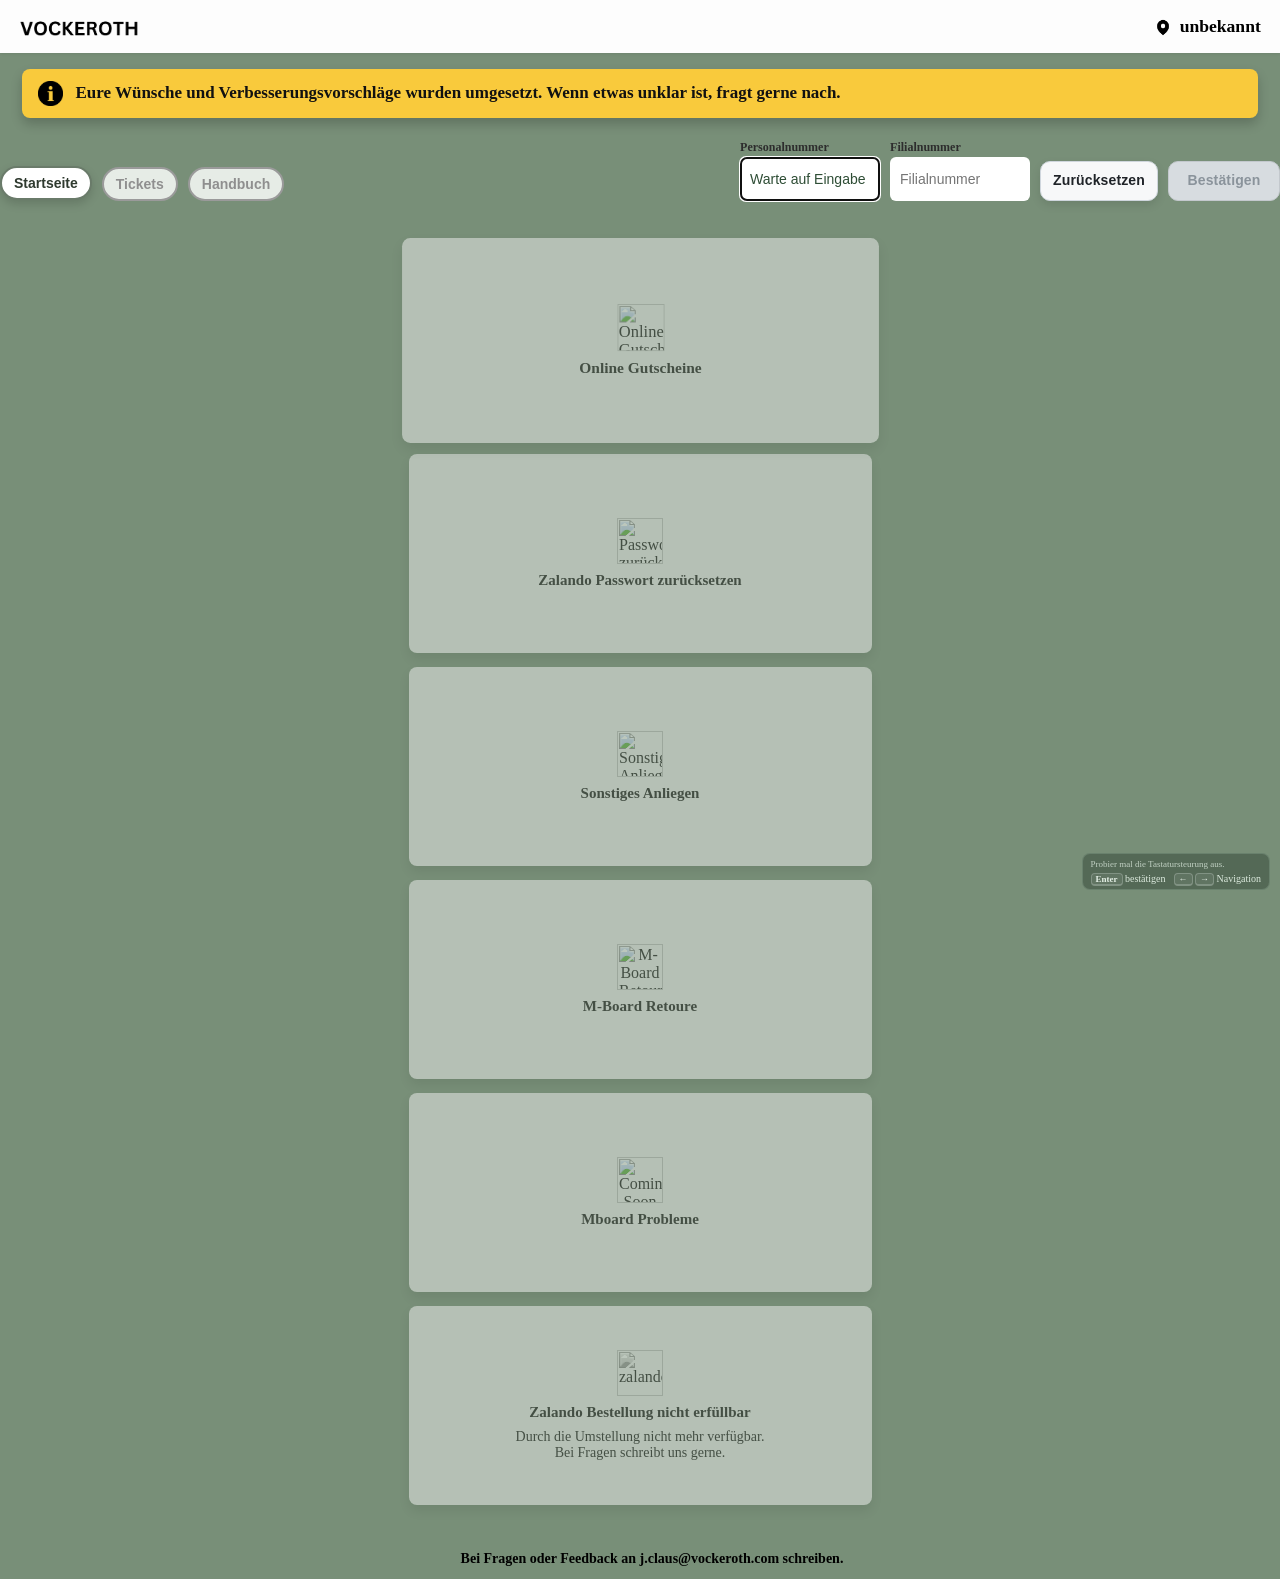
==== commit e11c804f: "Zalando Bestellung melden entfernen" ====
--- a/index.html
+++ b/index.html
@@ -1,1743 +1,1744 @@
-<html lang="en">
-<head>
-  <meta charset="UTF-8">
-  <meta name="viewport" content="width=device-width, initial-scale=1.0">
-  <meta charset="UTF-8" />
-  <title>Ticketsystem</title>
-  <link rel="stylesheet" href="Startseite.de-DE.customcss.css" />
-  <link rel="stylesheet" href="bootstrap.min.css" />
-  <link rel="stylesheet" href="portalbasictheme.css" />
-  <link rel="stylesheet" href="theme.css" />
-</head>
-<body>
-    <script src="Startseite.de-DE.customjs.shared.js" defer></script>
-    <script src="Startseite.de-DE.customjs.utils.js" defer></script>
-    <script src="Startseite.de-DE.customjs.session.js" defer></script>
-    <script src="Startseite.de-DE.customjs.tickets.js" defer></script>
-    <script src="Startseite.de-DE.customjs.gutschein.js" defer></script>
-    <script src="Startseite.de-DE.customjs.zalando.js" defer></script>
-    <script src="Startseite.de-DE.customjs.passwort.js" defer></script>
-    <script src="Startseite.de-DE.customjs.sonstiges.js" defer></script>
-    <script src="Startseite.de-DE.customjs.mboard.js" defer></script>
-    <script src="Startseite.de-DE.customjs.mboard_retoure.js" defer></script>
-    <script src="Startseite.de-DE.customjs.navigation.js" defer></script>
-    <script src="Startseite.de-DE.customjs.js" defer></script>
-    <!-- ────────── HEADER / NAVBAR ────────── -->
-    <header class="main-navbar">
-      <!-- Logo-Link zurück zur Startseite -->
-      <a href="index.html" class="logo-link" aria-label="Zur Startseite">
-        <!-- Dein Logo – bevorzugt als SVG oder PNG -->
-        <img src="Vockeroth_Logo_schwarz_Kopie.webp" alt="Vockeroth Logo">
-      </a>
-    
-      <!-- Dynamischer Standort‐Platzhalter (wird per JS aktualisiert) -->
-      <span id="filialnamePlaceholder" class="filial-name">
-        unbekannt
-      </span>
-    </header>
-    
-    <!-- ────────── STYLE für den Header ────────── -->
-    <style>
-      /* Grundlayout */
-      .main-navbar {
-        position: sticky;
-        /* bleibt am oberen Rand kleben */
-        top: 0;
-        z-index: 1000;
-        /* über allen Inhalten */
-        display: flex;
-        align-items: center;
-        justify-content: space-between;
-        padding: 0.9rem 4.25rem;
-        /* etwas Luft links/rechts */
-        background: #fdfdfd;
-        /* weiß, wie im Screenshot */
-        box-shadow: 0 1px 3px rgba(0, 0, 0, 0.08);
-        /* dezenter Strich unten */
-      }
-    
-      /* Logo */
-      .logo-link img {
-        height: 40px;
-        /* wie im Screenshot – ggf. anpassen */
-        width: auto;
-      }
-    
-      /* Standort‐Text rechts */
-      .filial-name::before {
-  content: "";
-  display: inline-block;
-  width: 22px;
-  height: 22px;
-  margin-right: 0.35rem;
-  vertical-align: -0.08em;
-  background: center/contain no-repeat url("web-files/location-icon-istock-1193451471.jpg");
-  filter: grayscale(100%) contrast(120%);
-}
-.filial-name {
-        font-weight: 700;
-        /* fett */
-        font-size: 2rem;
-        color: #000000;
-        /* schwarz wie im Screenshot */
-        white-space: nowrap;
-        /* verhindert Zeilenumbruch */
-      }
-    
-      /* Keine sichtbare Focus-/Klick-Box am Logo */
-      .logo-link,
-      .logo-link:focus,
-      .logo-link:focus-visible,
-      .logo-link:active {
-        outline: none !important;
-        border: none !important;
-        box-shadow: none !important;
-        text-decoration: none;
-      }
-    
-      .logo-link {
-        display: inline-flex;
-        align-items: center;
-      }
-
-      .logo-link img {
-        transition: transform 0.12s ease;
-        transform-origin: center;
-      }
-
-      .logo-link:hover img,
-      .logo-link:focus img,
-      .logo-link:focus-visible img {
-        transform: scale(1.06);
-      }
-
-      .logo-link:active img {
-        transform: scale(1.03);
-      }
-
-      .logo-link img,
-      .logo-link:focus img,
-      .logo-link:active img {
-        outline: none !important;
-        border: none !important;
-        box-shadow: none !important;
-      }
-
-      /* ================ Grundlayout ================= */
-      .user-fields-wrapper {
-        width: 100%;
-        max-width: 1440px;
-        margin: 0 auto 16px;
-        display: flex;
-        justify-content: space-between;
-        align-items: center;
-        flex-wrap: wrap;
-        gap: 12px;
-        /* rechtsbündig */
-      }
-    
-      .user-fields {
-        display: flex;
-        gap: 15px;
-        align-items: flex-start;
-        /* Labels schön bündig */
-      }
-    
-      /* ================ Input + Label =============== */
-      .form-field {
-        display: flex;
-        flex-direction: column;
-      }
-    
-      .form-field label {
-        font-size: 14.5px;
-        font-weight: 600;
-        color: #2d2d2d;
-        margin-bottom: 3px;
-        /* kleiner Abstand zur Box */
-      }
-    
-      .form-field input {
-        padding: 10px;
-        font-size: 16px;
-        width: 160px;
-        height: 44px;
-        border: 2px solid transparent;
-        /* Platz für rote Fehler-Border */
-        border-radius: 6px;
-        box-sizing: border-box;
-      }
-    
-      #filialnummer.is-invalid {
-        border: 2px solid red !important;
-      }
-
-      #saveBtn,
-      #resetBtn {
-        padding: 10px 20px;
-        font-size: 15px;
-        font-weight: 600;
-        letter-spacing: 0.01em;
-        border-radius: 10px;
-        cursor: pointer;
-        margin-top: 23.5px;
-        min-width: 132px;
-        height: 44px;
-        border: 1px solid transparent;
-        box-sizing: border-box;
-        display: inline-flex;
-        align-items: center;
-        justify-content: center;
-        line-height: 1.2;
-        transition: transform 0.12s ease, box-shadow 0.16s ease, background-color 0.16s ease, border-color 0.16s ease;
-      }
-
-      #saveBtn {
-        background: #2f3a45;
-        color: #ffffff;
-        border-color: #25303a;
-        box-shadow: 0 6px 12px rgba(27, 35, 42, 0.22);
-      }
-
-      #saveBtn:hover:not(:disabled) {
-        background: #394651;
-        box-shadow: 0 8px 14px rgba(27, 35, 42, 0.26);
-        transform: translateY(-1px);
-      }
-
-      #saveBtn:active:not(:disabled) {
-        transform: translateY(0);
-        box-shadow: 0 4px 8px rgba(27, 35, 42, 0.18);
-      }
-
-      #saveBtn:focus-visible {
-        outline: 2px solid #556575;
-        outline-offset: 2px;
-      }
-
-      #resetBtn {
-        background: #f7f8f9;
-        color: #1f2328;
-        border-color: #cfd6dd;
-        box-shadow: 0 4px 10px rgba(0, 0, 0, 0.1);
-      }
-
-      #resetBtn:hover {
-        background: #ffffff;
-        border-color: #b7c0c9;
-        box-shadow: 0 7px 14px rgba(0, 0, 0, 0.12);
-        transform: translateY(-1px);
-      }
-
-      #resetBtn:active {
-        transform: translateY(0);
-        box-shadow: 0 4px 8px rgba(0, 0, 0, 0.1);
-      }
-
-      #resetBtn:focus-visible {
-        outline: 2px solid #6b7682;
-        outline-offset: 2px;
-      }
-
-      #resetBtn.is-ready {
-        background: #f7f8f9;
-        color: #1f2328;
-        border-color: #cfd6dd;
-      }
-
-      #saveBtn:disabled {
-        background: #d7dce0;
-        border-color: #c3c8cd;
-        color: #8a939b;
-        box-shadow: none;
-        cursor: not-allowed;
-        transform: none;
-      }
-
-      #saveBtn.is-confirmed {
-        background: #6b7480;
-        border-color: #5d6671;
-        color: #ffffff;
-        box-shadow: none;
-        cursor: default;
-      }
-
-      #saveBtn.is-confirmed:hover,
-      #saveBtn.is-confirmed:active {
-        background: #6b7480;
-        border-color: #5d6671;
-        box-shadow: none;
-        transform: none;
-      }
-
-      /* ================ Handbuch ================= */
-      .handbuch-container {
-        width: 100%;
-        max-width: 1440px;
-        margin: 18px auto 40px;
-        display: none;
-        flex-direction: column;
-        align-items: stretch;
-      }
-
-      .handbuch-overview-layout {
-        width: 100%;
-        display: grid;
-        grid-template-columns: minmax(0, 1.25fr) minmax(360px, 0.95fr);
-        gap: 28px;
-        align-items: start;
-      }
-
-      .handbuch-main-column {
-        min-width: 0;
-      }
-
-      .handbuch-hero {
-        width: 100%;
-        background: #ffffff;
-        color: #000000;
-        border-radius: 10px;
-        padding: 20px 22px;
-        box-shadow: 0 6px 12px rgba(0, 0, 0, 0.12);
-      }
-
-      .handbuch-title {
-        margin: 0 0 14px;
-        font-size: 24px;
-        font-weight: 700;
-      }
-
-      .handbuch-search {
-        display: flex;
-        align-items: center;
-        gap: 10px;
-        background: #ffffff;
-        border-radius: 8px;
-        padding: 12px 14px;
-        border: 1px solid #d7d7d7;
-      }
-
-      .handbuch-search input {
-        flex: 1;
-        background: transparent;
-        border: none;
-        color: #000000;
-        font-size: 16px;
-        outline: none;
-      }
-
-      .handbuch-search input::placeholder {
-        color: #7a7a7a;
-      }
-
-      .handbuch-list {
-        width: 100%;
-        margin-top: 18px;
-        display: flex;
-        flex-direction: column;
-        gap: 14px;
-      }
-
-      .newsletter-panel {
-        background: #ffffff;
-        color: #111111;
-        border: 1px solid #e4dfd6;
-        border-radius: 14px;
-        box-shadow: 0 10px 22px rgba(0, 0, 0, 0.1);
-        padding: 18px 20px 16px;
-        display: flex;
-        flex-direction: column;
-        gap: 14px;
-        position: sticky;
-        top: 18px;
-        align-self: start;
-        height: 966px;
-      }
-
-      .newsletter-eyebrow {
-        display: inline-flex;
-        align-self: flex-start;
-        padding: 6px 12px;
-        border-radius: 999px;
-        background: #a92f2f;
-        color: #ffffff;
-        font-size: 12px;
-        font-weight: 700;
-        letter-spacing: 0.02em;
-      }
-
-      .newsletter-title {
-        margin: 0;
-        font-size: 24px;
-        font-weight: 700;
-        color: #111111;
-      }
-
-      .newsletter-copy {
-        margin: 0;
-        color: #4f4a42;
-        line-height: 1.45;
-        font-size: 14px;
-      }
-
-      .newsletter-quick-select {
-        display: grid;
-        grid-template-columns: repeat(3, minmax(0, 1fr));
-        gap: 10px;
-        align-items: stretch;
-        position: relative;
-        padding: 0;
-      }
-
-      #newsletterCurrentName {
-        display: none;
-      }
-
-      .newsletter-quick-btn,
-      .newsletter-more-btn,
-      .newsletter-nav-btn {
-        min-height: 44px;
-        border: 1px solid #d4cec3;
-        background: #f8f5ef;
-        color: #222222;
-        border-radius: 10px;
-        padding: 8px 12px;
-        font-size: 13px;
-        font-weight: 600;
-        line-height: 1.25;
-        text-align: center;
-        cursor: pointer;
-        transition: background 0.15s ease, border-color 0.15s ease;
-        word-break: break-word;
-        position: relative;
-        overflow: hidden;
-      }
-
-      .newsletter-btn-label {
-        display: block;
-      }
-
-      .newsletter-new-badge {
-        position: absolute;
-        top: 4px;
-        right: 4px;
-        background: #c52828;
-        color: #ffffff;
-        font-size: 9px;
-        font-weight: 700;
-        line-height: 1;
-        border-radius: 999px;
-        padding: 3px 5px;
-        letter-spacing: 0.04em;
-        transform: rotate(14deg);
-      }
-
-      .newsletter-quick-btn:hover,
-      .newsletter-more-btn:hover,
-      .newsletter-nav-btn:hover {
-        background: #f0eadf;
-        border-color: #b79c7d;
-      }
-
-      .newsletter-quick-btn.is-active,
-      .newsletter-more-btn.is-active {
-        background: #8E7355;
-        border-color: #8E7355;
-        color: #ffffff;
-      }
-
-      .newsletter-nav-btn {
-        width: 32px;
-        min-width: 32px;
-        height: 32px;
-        min-height: 32px;
-        padding: 0;
-        font-size: 18px;
-        line-height: 1;
-        display: inline-flex;
-        align-items: center;
-        justify-content: center;
-        position: absolute;
-        top: 50%;
-        z-index: 2;
-        border-radius: 999px;
-        background: rgba(255, 255, 255, 0.92);
-        border: 1px solid rgba(214, 206, 194, 0.96);
-        color: #8a7a66;
-        box-shadow: 0 3px 10px rgba(0, 0, 0, 0.12);
-        transform: translateY(-50%);
-        opacity: 0.46;
-        pointer-events: auto;
-        backdrop-filter: blur(2px);
-      }
-
-      .newsletter-nav-btn:disabled {
-        opacity: 0;
-        pointer-events: none;
-        cursor: default;
-      }
-
-      .newsletter-nav-btn:first-child {
-        left: 6px;
-      }
-
-      .newsletter-nav-btn:last-child {
-        right: 6px;
-      }
-
-      .newsletter-quick-select:hover .newsletter-nav-btn:not(:disabled),
-      .newsletter-quick-select:focus-within .newsletter-nav-btn:not(:disabled) {
-        opacity: 0.92;
-      }
-
-      .newsletter-more-panel {
-        display: none;
-      }
-
-      .newsletter-more-empty {
-        display: none;
-        border: 1px dashed #d0c6b8;
-        border-radius: 10px;
-        padding: 12px;
-        color: #6d665d;
-        font-size: 13px;
-        background: #fbf9f5;
-      }
-
-      .newsletter-pdf-frame {
-        border: 1px solid #d8cfc2;
-        border-radius: 14px;
-        overflow: hidden;
-        background: #ffffff;
-        flex: 1;
-        min-height: 420px;
-        position: relative;
-      }
-
-      .newsletter-pdf-frame iframe {
-        width: 100%;
-        height: 100%;
-        border: none;
-        display: block;
-        background: #ffffff;
-      }
-
-      .newsletter-fullscreen-btn {
-        position: absolute;
-        top: 8px;
-        right: 8px;
-        z-index: 3;
-        border: 1px solid rgba(214, 206, 194, 0.96);
-        background: rgba(255, 255, 255, 0.9);
-        color: #6e604f;
-        border-radius: 999px;
-        width: 34px;
-        height: 34px;
-        display: inline-flex;
-        align-items: center;
-        justify-content: center;
-        cursor: pointer;
-        box-shadow: 0 3px 10px rgba(0, 0, 0, 0.12);
-        padding: 0;
-        line-height: 0;
-      }
-
-      .newsletter-fullscreen-btn:hover {
-        background: rgba(255, 255, 255, 0.98);
-        border-color: #b79c7d;
-      }
-
-      .newsletter-fullscreen-btn svg {
-        display: block;
-        flex: none;
-        width: 16px;
-        height: 16px;
-      }
-
-      .newsletter-pdf-frame:fullscreen {
-        background: #ffffff;
-        border-radius: 0;
-        border: none;
-      }
-
-      .newsletter-pdf-frame:fullscreen .newsletter-fullscreen-btn {
-        top: 16px;
-        right: 16px;
-      }
-
-      @media (max-width: 1180px) {
-        .handbuch-overview-layout {
-          grid-template-columns: 1fr;
-        }
-
-        .newsletter-panel {
-          position: static;
-          height: auto;
-        }
-      }
-
-      @media (max-width: 1180px) and (min-width: 900px) and (max-height: 820px) {
-        .handbuch-container {
-          max-width: 1000px;
-          margin: 10px auto 16px;
-        }
-
-        .handbuch-overview-layout {
-          grid-template-columns: minmax(0, 1.18fr) minmax(300px, 0.82fr);
-          gap: 16px;
-          align-items: start;
-        }
-
-        .handbuch-hero {
-          padding: 14px 16px;
-          border-radius: 8px;
-        }
-
-        .handbuch-title {
-          margin: 0 0 10px;
-          font-size: 18px;
-        }
-
-        .handbuch-search {
-          padding: 9px 11px;
-        }
-
-        .handbuch-search input {
-          font-size: 14px;
-        }
-
-        .handbuch-start-results {
-          margin-top: 12px;
-          padding: 10px 12px;
-        }
-
-        .handbuch-list {
-          margin-top: 12px;
-          gap: 10px;
-        }
-
-        .handbuch-card {
-          padding: 12px 14px;
-          gap: 14px;
-          border-radius: 8px;
-        }
-
-        .handbuch-icon {
-          width: 38px;
-          height: 38px;
-        }
-
-        .handbuch-icon svg {
-          width: 28px;
-          height: 28px;
-        }
-
-        .handbuch-card h3 {
-          font-size: 16px;
-        }
-
-        .handbuch-card p {
-          margin: 2px 0 4px;
-          font-size: 13px;
-        }
-
-        .handbuch-meta {
-          font-size: 12px;
-        }
-
-        .newsletter-panel {
-          padding: 14px 14px 12px;
-          gap: 10px;
-          border-radius: 10px;
-          position: sticky;
-          top: 10px;
-          height: calc(100vh - 20px);
-        }
-
-        .newsletter-eyebrow {
-          padding: 5px 10px;
-          font-size: 11px;
-        }
-
-        .newsletter-title {
-          font-size: 19px;
-        }
-
-        .newsletter-quick-select {
-          gap: 8px;
-        }
-
-        .newsletter-quick-btn,
-        .newsletter-nav-btn {
-          min-height: 38px;
-          font-size: 12px;
-          padding: 6px 10px;
-        }
-
-        .newsletter-nav-btn {
-          width: 28px;
-          min-width: 28px;
-          height: 28px;
-          min-height: 28px;
-          font-size: 16px;
-        }
-
-        .newsletter-pdf-frame {
-          min-height: 0;
-        }
-      }
-
-      @media (max-width: 760px) {
-        .newsletter-quick-select,
-        .newsletter-more-panel {
-          grid-template-columns: repeat(2, minmax(0, 1fr));
-        }
-      }
-
-      .handbuch-start-results {
-        width: 100%;
-        margin-top: 18px;
-        display: none;
-        flex-direction: column;
-        gap: 10px;
-        background: #ffffff;
-        border-radius: 12px;
-        padding: 14px 16px;
-        border: 1px solid #e6e6e6;
-        box-shadow: 0 6px 12px rgba(0, 0, 0, 0.08);
-      }
-
-      .handbuch-start-results-header {
-        font-size: 14px;
-        color: #444444;
-        margin-bottom: 6px;
-      }
-
-      #handbuchStartResultsList {
-        display: flex;
-        flex-direction: column;
-      }
-
-      .handbuch-start-result {
-        background: transparent;
-        border: none;
-        border-bottom: 1px solid #ededed;
-        border-radius: 0;
-        padding: 12px 4px;
-        display: flex;
-        justify-content: space-between;
-        align-items: center;
-        gap: 12px;
-        cursor: pointer;
-        text-align: left;
-      }
-
-      .handbuch-start-result:last-child {
-        border-bottom: none;
-      }
-
-      .handbuch-start-result:hover {
-        background: #f7f7f7;
-      }
-
-      .handbuch-start-result-title {
-        color: #000000;
-        text-decoration: underline;
-        font-weight: 700;
-      }
-
-      .handbuch-start-result-meta {
-        font-size: 13px;
-        color: #666666;
-      }
-
-      .handbuch-start-result-chevron {
-        color: #0b68c7;
-        font-weight: 700;
-      }
-
-
-      .handbuch-card {
-        background: #ffffff;
-        border-radius: 10px;
-        padding: 16px 18px;
-        display: flex;
-        align-items: center;
-        gap: 18px;
-        box-shadow: 0 4px 10px rgba(0, 0, 0, 0.08);
-        border: 1px solid #e6e6e6;
-      }
-
-      .handbuch-icon {
-        width: 48px;
-        height: 48px;
-        display: flex;
-        align-items: center;
-        justify-content: center;
-        color: #8E7355;
-      }
-
-      .handbuch-card h3 {
-        margin: 0;
-        font-size: 18px;
-        font-weight: 700;
-        color: #222222;
-      }
-
-      .handbuch-card p {
-        margin: 4px 0 6px;
-        color: #444444;
-      }
-
-      .handbuch-meta {
-        font-size: 13px;
-        color: #6b6b6b;
-      }
-
-      .handbuch-card.is-clickable {
-        cursor: pointer;
-        transition: transform 0.15s ease, box-shadow 0.15s ease;
-      }
-
-      .handbuch-card.is-clickable:hover {
-        transform: translateY(-2px);
-        box-shadow: 0 6px 14px rgba(0, 0, 0, 0.12);
-      }
-
-      .handbuch-detail {
-        width: 100%;
-        max-width: 980px;
-        margin: 18px auto 40px;
-        display: none;
-        flex-direction: column;
-        align-items: center;
-      }
-
-      .handbuch-search-dark {
-        width: 100%;
-        background: #ffffff;
-        border-radius: 10px;
-        padding: 14px 16px;
-        display: flex;
-        align-items: center;
-        gap: 10px;
-        color: #000000;
-        border: 1px solid #d7d7d7;
-        box-shadow: 0 6px 12px rgba(0, 0, 0, 0.12);
-      }
-
-      .handbuch-search-dark input {
-        flex: 1;
-        background: transparent;
-        border: none;
-        color: #000000;
-        font-size: 16px;
-        outline: none;
-      }
-
-      .handbuch-search-dark input::placeholder {
-        color: #7a7a7a;
-      }
-
-      .handbuch-breadcrumb {
-        width: 100%;
-        margin: 12px 0 10px;
-        color: #000000;
-        font-size: 14px;
-        display: flex;
-        align-items: center;
-        flex-wrap: wrap;
-        gap: 8px;
-        min-height: 36px;
-      }
-
-      .handbuch-breadcrumb a {
-        color: #000000;
-        text-decoration: none;
-      }
-
-      .handbuch-breadcrumb a:hover {
-        text-decoration: underline;
-      }
-
-      .handbuch-top-actions {
-        display: none;
-      }
-
-      .handbuch-back-button {
-        display: inline-flex;
-        align-items: center;
-        justify-content: center;
-        align-self: center;
-        position: relative;
-        gap: 0;
-        width: 58px;
-        height: 28px;
-        padding: 0;
-        overflow: hidden;
-        border-radius: 10px;
-        border: 1px solid #c5cec5;
-        background: #ffffff;
-        color: #1f2a1f;
-        font-size: 0;
-        font-weight: 700;
-        cursor: pointer;
-        transition: border-color 0.15s ease, box-shadow 0.15s ease, background 0.15s ease;
-        line-height: 1;
-      }
-
-      .handbuch-back-button::before {
-        content: "\2190";
-        position: absolute;
-        top: 50%;
-        left: 50%;
-        font-size: 28px;
-        display: block;
-        line-height: 1;
-        transform: translate(-50%, -56%);
-      }
-
-      .handbuch-back-button:hover {
-        border-color: #aeb9ae;
-        box-shadow: 0 4px 10px rgba(0, 0, 0, 0.08);
-      }
-
-      .handbuch-back-button:focus-visible {
-        outline: 2px solid #4f8d5d;
-        outline-offset: 2px;
-      }
-
-      .handbuch-detail-header {
-        width: 100%;
-        background: #ffffff;
-        border-radius: 10px;
-        padding: 18px 20px;
-        box-shadow: 0 4px 10px rgba(0, 0, 0, 0.08);
-        border: 1px solid #e6e6e6;
-        margin-bottom: 18px;
-      }
-
-      .handbuch-detail-title {
-        margin: 4px 0 4px;
-        font-size: 26px;
-        font-weight: 700;
-      }
-
-      .handbuch-detail-sub {
-        margin: 0 0 8px;
-        color: #444444;
-      }
-
-      .handbuch-detail-count {
-        font-size: 13px;
-        color: #6b6b6b;
-      }
-
-      .handbuch-section {
-        width: 100%;
-        background: #ffffff;
-        border-radius: 10px;
-        padding: 16px 18px;
-        border: 1px solid #e6e6e6;
-        box-shadow: 0 4px 10px rgba(0, 0, 0, 0.06);
-        margin-bottom: 16px;
-      }
-
-      #handbuchSections {
-        width: 100%;
-      }
-
-      .handbuch-section h4 {
-        margin: 0 0 10px;
-        font-size: 18px;
-        font-weight: 700;
-        color: #b00000;
-        text-decoration: underline;
-      }
-
-      .handbuch-article {
-        display: flex;
-        align-items: center;
-        justify-content: space-between;
-        padding: 10px 2px;
-        border-top: 1px solid #efefef;
-        color: #222222;
-        width: 100%;
-        background: transparent;
-        border-left: none;
-        border-right: none;
-        border-bottom: none;
-        text-align: left;
-        cursor: pointer;
-      }
-
-      .handbuch-article:first-of-type {
-        border-top: 1px solid #e5e5e5;
-      }
-
-      .handbuch-article-title-text {
-        color: #000000;
-      }
-
-      .handbuch-article-chevron {
-        color: #0b68c7;
-        font-weight: 700;
-      }
-
-      .handbuch-article:hover {
-        color: #000000;
-      }
-
-      .handbuch-article:hover .handbuch-article-title-text {
-        color: #000000;
-      }
-
-      .handbuch-article-view {
-        width: 100%;
-        max-width: 980px;
-        margin: 18px auto 40px;
-        display: none;
-        flex-direction: column;
-        align-items: center;
-      }
-
-      .handbuch-article-header {
-        width: 100%;
-        background: #ffffff;
-        border-radius: 10px;
-        padding: 20px 22px;
-        box-shadow: 0 4px 10px rgba(0, 0, 0, 0.08);
-        border: 1px solid #e6e6e6;
-        margin-bottom: 18px;
-      }
-
-      .handbuch-article-title {
-        margin: 8px 0 6px;
-        font-size: 26px;
-        font-weight: 700;
-      }
-
-      .handbuch-article-sub {
-        margin: 0;
-        color: #444444;
-      }
-
-      .handbuch-article-content {
-        width: 100%;
-        background: #ffffff;
-        border-radius: 10px;
-        padding: 20px 22px;
-        box-shadow: 0 4px 10px rgba(0, 0, 0, 0.06);
-        border: 1px solid #e6e6e6;
-      }
-
-      .handbuch-article-block + .handbuch-article-block {
-        margin-top: 18px;
-      }
-
-      .handbuch-article-content h3 {
-        margin: 0 0 8px;
-        font-size: 20px;
-        color: #b00000;
-        text-decoration: underline;
-      }
-
-      .handbuch-article-content h4 {
-        margin: 16px 0 8px;
-        font-size: 17px;
-        color: #000000;
-      }
-
-      .handbuch-article-content p {
-        margin: 0 0 10px;
-        color: #222222;
-      }
-
-      .handbuch-article-content ul,
-      .handbuch-article-content ol {
-        margin: 0 0 10px 20px;
-        color: #222222;
-      }
-
-      .handbuch-image-placeholder {
-        width: 100%;
-        min-height: 180px;
-        border: 2px dashed #c9c9c9;
-        border-radius: 10px;
-        display: flex;
-        align-items: center;
-        justify-content: center;
-        color: #8a8a8a;
-        background: #fafafa;
-        margin: 14px 0;
-        text-align: center;
-        padding: 12px;
-      }
-
-      .handbuch-image-placeholder strong {
-        display: block;
-        color: #444444;
-      }
-
-      .handbuch-image-caption {
-        font-size: 13px;
-        color: #666666;
-        margin-top: 6px;
-        text-align: center;
-      }
-
-      @media (max-width: 700px) {
-        .handbuch-title {
-          font-size: 20px;
-        }
-
-        .handbuch-card {
-          flex-direction: column;
-          align-items: flex-start;
-        }
-      }
-    
-      /* ================ Responsiv: <1184 px ========== */
-      @media (max-width:1183px) {
-        .user-fields-wrapper {
-          justify-content: center;
-        }
-    
-        .user-fields {
-          flex-wrap: wrap;
-          justify-content: center;
-          align-items: flex-end;
-          gap: 10px;
-          width: 100%;
-        }
-
-        .form-field {
-          align-items: flex-start;
-        }
-    
-        .form-field input {
-          flex: 0 0 auto;
-          width: 150px;
-          max-width: 150px;
-          height: 40px;
-          padding: 8px;
-          font-size: 14px;
-        }
-
-        #saveBtn,
-        #resetBtn {
-          margin-top: 0;
-          min-width: 112px;
-          height: 40px;
-          padding: 8px 12px;
-          font-size: 14px;
-        }
-      }
-
-      /* ================ Kompaktlayout ab 1430px und für 4:3 ========== */
-      @media (max-width: 1430px), (max-aspect-ratio: 4/3) {
-        .main-navbar {
-          padding: 0.65rem 1.2rem;
-        }
-
-        .logo-link img {
-          height: 32px;
-        }
-
-        .filial-name::before {
-  content: "";
-  display: inline-block;
-  width: 22px;
-  height: 22px;
-  margin-right: 0.35rem;
-  vertical-align: -0.08em;
-  background: center/contain no-repeat url("web-files/location-icon-istock-1193451471.jpg");
-  filter: grayscale(100%) contrast(120%);
-}
-.filial-name {
-          font-size: 1.1rem;
-        }
-
-        .center-content {
-          padding-top: 16px !important;
-          padding-bottom: 16px !important;
-        }
-
-        .info-banner {
-          width: 94% !important;
-          margin: 0 auto 14px !important;
-          padding: 10px 14px !important;
-          gap: 12px !important;
-        }
-
-        #infoText {
-          font-size: 16px !important;
-          line-height: 1.25 !important;
-        }
-
-        .user-fields-wrapper {
-          width: 96% !important;
-          max-width: 980px !important;
-          margin: 0 auto 12px !important;
-          justify-content: center !important;
-          gap: 8px !important;
-        }
-
-        .tab-strip {
-          width: 100%;
-          justify-content: center;
-          flex-wrap: wrap;
-          gap: 8px;
-        }
-
-        .tab-button {
-          min-height: 34px;
-          padding: 6px 12px;
-          font-size: 14px;
-        }
-
-        .user-fields {
-          width: 100%;
-          justify-content: center;
-          align-items: flex-end;
-          flex-wrap: wrap;
-          gap: 8px;
-        }
-
-        .form-field label {
-          font-size: 12px;
-          margin-bottom: 2px;
-        }
-
-        .form-field input {
-          width: 140px;
-          font-size: 14px;
-          padding: 8px;
-        }
-
-        #saveBtn,
-        #resetBtn {
-          min-width: 112px;
-          height: 40px;
-          margin-top: 0;
-          padding: 8px 12px;
-          font-size: 14px;
-        }
-
-        #tileContainer {
-          max-width: 900px !important;
-          margin: 10px auto 16px !important;
-          padding: 0 8px !important;
-          gap: 14px !important;
-        }
-
-        #tileContainer .tile {
-          flex: 0 1 calc(50% - 7px) !important;
-          height: 175px !important;
-          padding: 12px 10px !important;
-        }
-
-        #tileContainer .tile img {
-          width: 46px !important;
-          height: 46px !important;
-          margin-bottom: 8px !important;
-        }
-
-        #tileContainer .tile strong {
-          font-size: 15px !important;
-        }
-
-        .tile.clickable:hover,
-        .tile.clickable.keyboard-selected {
-          transform: scale(1.03) !important;
-        }
-
-        .footer-contact {
-          position: static !important;
-          padding: 10px 12px 12px !important;
-          font-size: 14px !important;
-          margin-top: 4px;
-        }
-      }
-    </style>
-    
-    <div id="savedNotice" class="saved-notice"
-      style="display: none; position: fixed; top: 20px; right: 20px; background-color: rgb(76, 175, 80); color: white; padding: 12px 20px; border-radius: 6px; z-index: 9999;">
-      ✅ Personalnummer und Filialnummer gespeichert!</div>
-    
-    <div class="page-wrapper">
-      <div class="center-content" style="background-color: #788f78;">
-        <!-- Personal- & Filialnummer -->
-        <div id="infoBanner" class="info-banner"><img src="web-files/info-icon-tl.webp" alt="Informationssymbol"
-            class="info-icon" /><span id="infoText" style="font-size: 20px; line-height: 1.4; font-weight: bold;">Eure W&uuml;nsche und Verbesserungsvorschl&auml;ge wurden umgesetzt. Wenn etwas unklar ist, fragt gerne nach.</span></div>
-        <!-- ───────── User-Eingaben ───────── -->
-        <div class="user-fields-wrapper" id="user-fields-wrapper">
-          <div class="tab-strip">
-            <button id="homeTab" class="tab-button is-active" type="button">Startseite</button>
-            <button id="ticketsTab" class="tab-button" type="button">Tickets</button>
-            <button id="handbuchTab" class="tab-button" type="button">Handbuch</button>
-          </div>
-          <div class="user-fields">
-            <div class="form-field">
-              <label for="personalnummer">Personalnummer</label>
-              <input id="personalnummer" placeholder="Personalnummer" autocomplete="off" data-allow-empty="true">
-            </div>
-    
-            <div class="form-field">
-              <label for="filialnummer">Filialnummer</label>
-              <input id="filialnummer" placeholder="Filialnummer" autocomplete="off" data-allow-empty="true">
-            </div>
-    
-            <button id="resetBtn" type="button">Zurücksetzen</button>
-            <button id="saveBtn">Bestätigen</button>
-          </div>
-        </div>
-    
-        <!-- Kachel-Bereich -->
-        <div id="tileContainer" class="tile-container"
-          style="margin-top: 0px; margin-right: auto; margin-bottom: 40px; margin-left: auto; row-gap: 30px; column-gap: 30px; width: 100%; max-width: 1440px; margin: 0 auto 40px; display: flex; flex-wrap: wrap; justify-content: center; gap: 30px;">
-          <div data-kachelname="Zalando Bestellung nicht erfüllbar" class="tile clickable"
-            style="flex-grow: 0; flex-shrink: 0; flex-basis: 450px; background-image: initial; background-position-x: initial; background-position-y: initial; background-size: initial; background-repeat: initial; background-attachment: initial; background-origin: initial; background-clip: initial; border-top-left-radius: 8px; border-top-right-radius: 8px; border-bottom-right-radius: 8px; border-bottom-left-radius: 8px; padding-top: 30px; padding-right: 20px; padding-bottom: 30px; padding-left: 20px; transition-behavior: normal; transition-duration: 0.2s; transition-timing-function: ease; transition-delay: 0s; transition-property: transform; color: rgb(17, 17, 17); flex: 0 0 450px; height: 230px; background-color: #f2f2f2; border-radius: 8px; text-align: center; padding: 30px 20px; box-shadow: 0 6px 12px rgba(0,0,0,0.15); display: flex; flex-direction: column; justify-content: center; align-items: center; cursor: pointer;">
-            <img src="web-files/zalando.png" alt="zalando"
-              style="margin-bottom: 15px; width: 65px; height: 65px;" /><strong style="font-size: 18px;">Zalando Bestellung
-              nicht erfüllbar</strong></div>
-          <div data-kachelname="Online Gutscheine" class="tile clickable"
-            style="flex-grow: 0; flex-shrink: 0; flex-basis: 450px; background-image: initial; background-position-x: initial; background-position-y: initial; background-size: initial; background-repeat: initial; background-attachment: initial; background-origin: initial; background-clip: initial; border-top-left-radius: 8px; border-top-right-radius: 8px; border-bottom-right-radius: 8px; border-bottom-left-radius: 8px; padding-top: 30px; padding-right: 20px; padding-bottom: 30px; padding-left: 20px; transition-behavior: normal; transition-duration: 0.2s; transition-timing-function: ease; transition-delay: 0s; transition-property: transform; color: rgb(17, 17, 17); flex: 0 0 450px; height: 230px; background-color: #f2f2f2; border-radius: 8px; text-align: center; padding: 30px 20px; box-shadow: 0 6px 12px rgba(0,0,0,0.15); display: flex; flex-direction: column; justify-content: center; align-items: center; cursor: pointer;">
-            <img src="web-files/ASH2024GeschenkkarteGutschein.png" alt="Online Gutscheine"
-              style="margin-bottom: 15px; width: 65px; height: 65px;" /><strong style="font-size: 18px;">Online
-              Gutscheine</strong></div>
-          <div data-kachelname="Zalando Passwort zurücksetzen" class="tile clickable"
-            style="flex-grow: 0; flex-shrink: 0; flex-basis: 450px; background-image: initial; background-position-x: initial; background-position-y: initial; background-size: initial; background-repeat: initial; background-attachment: initial; background-origin: initial; background-clip: initial; border-top-left-radius: 8px; border-top-right-radius: 8px; border-bottom-right-radius: 8px; border-bottom-left-radius: 8px; padding-top: 30px; padding-right: 20px; padding-bottom: 30px; padding-left: 20px; transition-behavior: normal; transition-duration: 0.2s; transition-timing-function: ease; transition-delay: 0s; transition-property: transform; color: rgb(17, 17, 17); flex: 0 0 450px; height: 230px; background-color: #f2f2f2; border-radius: 8px; text-align: center; padding: 30px 20px; box-shadow: 0 6px 12px rgba(0,0,0,0.15); display: flex; flex-direction: column; justify-content: center; align-items: center; cursor: pointer;">
-            <img src="web-files/lock.png" alt="Passwort zurücksetzen"
-              style="margin-bottom: 15px; width: 65px; height: 65px;" /><strong style="font-size: 18px;">Zalando Passwort
-              zurücksetzen</strong></div>
-          <div data-kachelname="Sonstiges Anliegen" class="tile clickable"
-            style="flex-grow: 0; flex-shrink: 0; flex-basis: 450px; background-image: initial; background-position-x: initial; background-position-y: initial; background-size: initial; background-repeat: initial; background-attachment: initial; background-origin: initial; background-clip: initial; border-top-left-radius: 8px; border-top-right-radius: 8px; border-bottom-right-radius: 8px; border-bottom-left-radius: 8px; padding-top: 30px; padding-right: 20px; padding-bottom: 30px; padding-left: 20px; transition-behavior: normal; transition-duration: 0.2s; transition-timing-function: ease; transition-delay: 0s; transition-property: transform; color: rgb(17, 17, 17); flex: 0 0 450px; height: 230px; background-color: #f2f2f2; border-radius: 8px; text-align: center; padding: 30px 20px; box-shadow: 0 6px 12px rgba(0,0,0,0.15); display: flex; flex-direction: column; justify-content: center; align-items: center; cursor: pointer;">
-            <img src="https://cdn-icons-png.flaticon.com/512/1170/1170576.png" alt="Sonstiges Anliegen"
-              style="margin-bottom: 15px; width: 65px; height: 65px;" /><strong style="font-size: 18px;">Sonstiges
-              Anliegen</strong></div>
-          <div data-kachelname="M-Board Retoure" class="tile clickable"
-            style="flex-grow: 0; flex-shrink: 0; flex-basis: 450px; background-image: initial; background-position-x: initial; background-position-y: initial; background-size: initial; background-repeat: initial; background-attachment: initial; background-origin: initial; background-clip: initial; border-top-left-radius: 8px; border-top-right-radius: 8px; border-bottom-right-radius: 8px; border-bottom-left-radius: 8px; padding-top: 30px; padding-right: 20px; padding-bottom: 30px; padding-left: 20px; transition-behavior: normal; transition-duration: 0.2s; transition-timing-function: ease; transition-delay: 0s; transition-property: transform; color: rgb(17, 17, 17); flex: 0 0 450px; height: 230px; background-color: #f2f2f2; border-radius: 8px; text-align: center; padding: 30px 20px; box-shadow: 0 6px 12px rgba(0,0,0,0.15); display: flex; flex-direction: column; justify-content: center; align-items: center; cursor: pointer;">
-            <img src="web-files/m-board.png" alt="M-Board Retoure"
-              style="margin-bottom: 15px; width: 65px; height: 65px;" /><strong style="font-size: 18px;">M-Board Retoure</strong></div>
-          <div data-kachelname="Mboard Probleme" class="tile clickable"
-            style="flex-grow: 0; flex-shrink: 0; flex-basis: 450px; background-image: initial; background-position-x: initial; background-position-y: initial; background-size: initial; background-repeat: initial; background-attachment: initial; background-origin: initial; background-clip: initial; border-top-left-radius: 8px; border-top-right-radius: 8px; border-bottom-right-radius: 8px; border-bottom-left-radius: 8px; padding-top: 30px; padding-right: 20px; padding-bottom: 30px; padding-left: 20px; transition-behavior: normal; transition-duration: 0.2s; transition-timing-function: ease; transition-delay: 0s; transition-property: transform; color: rgb(17, 17, 17); flex: 0 0 450px; height: 230px; background-color: #f2f2f2; border-radius: 8px; text-align: center; padding: 30px 20px; box-shadow: 0 6px 12px rgba(0,0,0,0.15); display: flex; flex-direction: column; justify-content: center; align-items: center; cursor: pointer;">
-            <img src="web-files/m-board.png" alt="Coming Soon"
-              style="margin-bottom: 15px; width: 65px; height: 65px;" /><strong style="font-size: 18px;">Mboard Probleme</strong></div>
-          <!--
-          <div data-kachelname="Coming Soon" class="tile clickable"
-            style="flex-grow: 0; flex-shrink: 0; flex-basis: 450px; background-image: initial; background-position-x: initial; background-position-y: initial; background-size: initial; background-repeat: initial; background-attachment: initial; background-origin: initial; background-clip: initial; border-top-left-radius: 8px; border-top-right-radius: 8px; border-bottom-right-radius: 8px; border-bottom-left-radius: 8px; padding-top: 30px; padding-right: 20px; padding-bottom: 30px; padding-left: 20px; transition-behavior: normal; transition-duration: 0.2s; transition-timing-function: ease; transition-delay: 0s; transition-property: transform; color: rgb(17, 17, 17); filter: grayscale(100%); opacity: 0.6; pointer-events: none; flex: 0 0 450px; height: 230px; background-color: #f2f2f2; border-radius: 8px; text-align: center; padding: 30px 20px; box-shadow: 0 6px 12px rgba(0,0,0,0.15); display: flex; flex-direction: column; justify-content: center; align-items: center; cursor: pointer;">
-            <img src="web-files/4877129-200.png" alt="Coming Soon"
-              style="margin-bottom: 15px; width: 65px; height: 65px;" /><strong style="font-size: 18px;">Coming
-              Soon</strong></div>
-          -->
-        </div>
-        <div id="containerTickets" class="tickets-container" style="display: none; width: 100%; max-width: 1418px; margin: 10px auto 24px;">
-          <div id="ticketFilters" class="ticket-filters">
-            <div class="filter-group">
-              <button class="filter-button is-active" type="button" data-filter-group="status" data-filter-value="all">Alle</button>
-              <button class="filter-button" type="button" data-filter-group="status" data-filter-value="open">Nicht erledigt</button>
-              <button class="filter-button" type="button" data-filter-group="status" data-filter-value="done">Erledigt</button>
-              <button class="filter-button" type="button" data-filter-group="favorite" data-filter-value="fav">Favoriten</button>
-            </div>
-            <div class="filter-group type-group">
-              <button class="filter-button is-active" type="button" data-filter-group="type" data-filter-value="all">Alle Tickets</button>
-              <button class="filter-button" type="button" data-filter-group="type" data-filter-value="zalando-bestellung">Zalando Bestellung nicht erf&uuml;llbar</button>
-              <button class="filter-button" type="button" data-filter-group="type" data-filter-value="online-gutscheine">Online Gutscheine</button>
-              <button class="filter-button" type="button" data-filter-group="type" data-filter-value="zalando-passwort">Zalando Passwort zur&uuml;cksetzen</button>
-              <button class="filter-button" type="button" data-filter-group="type" data-filter-value="sonstiges">Sonstiges Anliegen</button>
-              <button class="filter-button" type="button" data-filter-group="type" data-filter-value="mboard">Mboard Probleme</button>
-              <button id="ticketsDeleteBtn" class="filter-button" type="button">Löschen</button>
-              <div class="ticket-search">
-                <input id="ticketSearchInput" type="text" placeholder="Suche..." autocomplete="off" />
-              </div>
-              <button id="ticketsExportBtn" class="filter-button" type="button">Als Excel herunterladen</button>
-            </div>
-          </div>
-        <div id="ticketsEmpty" style="color: white; text-align: center; display: none;">Noch keine Tickets vorhanden.</div>
-        <div id="ticketsList" class="tickets-list"></div>
-      </div>
-      <div id="containerHandbuch" class="handbuch-container">
-        <div class="handbuch-overview-layout">
-          <div class="handbuch-main-column">
-            <div class="handbuch-hero">
-              <h1 class="handbuch-title">Wissendatenbank Online Team</h1>
-              <div class="handbuch-search">
-                <svg width="18" height="18" viewBox="0 0 24 24" aria-hidden="true">
-                  <path fill="currentColor" d="M11 2a9 9 0 1 0 5.657 15.657l4.243 4.243 1.414-1.414-4.243-4.243A9 9 0 0 0 11 2zm0 2a7 7 0 1 1-4.95 11.95A7 7 0 0 1 11 4z"/>
-                </svg>
-                <input id="handbuchStartSearchInput" type="text" placeholder="Nach Beitraegen suchen ..." autocomplete="off" />
-              </div>
-            </div>
-            <div id="handbuchStartResults" class="handbuch-start-results">
-              <div class="handbuch-start-results-header">Gefundene Beitraege</div>
-              <div id="handbuchStartResultsList"></div>
-            </div>
-            <div class="handbuch-list">
-          <div class="handbuch-card is-clickable" data-handbuch-id="mboard">
-            <div class="handbuch-icon">
-              <svg width="36" height="36" viewBox="0 0 24 24" aria-hidden="true">
-                <path fill="currentColor" d="M10 4H4a2 2 0 0 0-2 2v12a2 2 0 0 0 2 2h16a2 2 0 0 0 2-2V8h-8z"/>
-              </svg>
-            </div>
-            <div>
-              <h3>M-board</h3>
-              <p>Handbuch f&uuml;r M-board, Bestellungen und Versand</p>
-              <div class="handbuch-meta">6 Beitraege</div>
-            </div>
-          </div>
-          <div class="handbuch-card is-clickable" data-handbuch-id="zalando">
-            <div class="handbuch-icon">
-              <svg width="36" height="36" viewBox="0 0 24 24" aria-hidden="true">
-                <path fill="currentColor" d="M10 4H4a2 2 0 0 0-2 2v12a2 2 0 0 0 2 2h16a2 2 0 0 0 2-2V8h-8z"/>
-              </svg>
-            </div>
-            <div>
-              <h3>Zalando</h3>
-              <p>Handbuch für Zalando</p>
-              <div class="handbuch-meta">7 Beitraege</div>
-            </div>
-          </div>
-          <div class="handbuch-card is-clickable" data-handbuch-id="umtausch">
-            <div class="handbuch-icon">
-              <svg width="36" height="36" viewBox="0 0 24 24" aria-hidden="true">
-                <path fill="currentColor" d="M10 4H4a2 2 0 0 0-2 2v12a2 2 0 0 0 2 2h16a2 2 0 0 0 2-2V8h-8z"/>
-              </svg>
-            </div>
-            <div>
-              <h3>Stationäres Geschäft</h3>
-              <p>Alles rund um Stationäres Geschäft</p>
-              <div class="handbuch-meta">2 Beitraege</div>
-            </div>
-          </div>
-          <div class="handbuch-card is-clickable" data-handbuch-id="abschliessen">
-            <div class="handbuch-icon">
-              <svg width="36" height="36" viewBox="0 0 24 24" aria-hidden="true">
-                <path fill="currentColor" d="M10 4H4a2 2 0 0 0-2 2v12a2 2 0 0 0 2 2h16a2 2 0 0 0 2-2V8h-8z"/>
-              </svg>
-            </div>
-            <div>
-              <h3>Abschließen der Bestellungen (Zalando &amp; M-board)</h3>
-              <p>Bestellungen t&auml;glich abschließen</p>
-              <div class="handbuch-meta">1 Beitrag</div>
-            </div>
-          </div>
-          <div class="handbuch-card is-clickable" data-handbuch-id="irics">
-            <div class="handbuch-icon">
-              <svg width="36" height="36" viewBox="0 0 24 24" aria-hidden="true">
-                <path fill="currentColor" d="M10 4H4a2 2 0 0 0-2 2v12a2 2 0 0 0 2 2h16a2 2 0 0 0 2-2V8h-8z"/>
-              </svg>
-            </div>
-            <div>
-              <h3>Irics</h3>
-              <p>Irics Grundlagen</p>
-              <div class="handbuch-meta">3 Beitraege</div>
-            </div>
-          </div>
-          <div class="handbuch-card is-clickable" data-handbuch-id="paketversand">
-            <div class="handbuch-icon">
-              <svg width="36" height="36" viewBox="0 0 24 24" aria-hidden="true">
-                <path fill="currentColor" d="M10 4H4a2 2 0 0 0-2 2v12a2 2 0 0 0 2 2h16a2 2 0 0 0 2-2V8h-8z"/>
-              </svg>
-            </div>
-            <div>
-              <h3>Paketversand</h3>
-              <p>Artikel pr&uuml;fen &amp; richtig verpacken</p>
-              <div class="handbuch-meta">2 Beitraege</div>
-            </div>
-          </div>
-          <div class="handbuch-card is-clickable" data-handbuch-id="onlineshop">
-            <div class="handbuch-icon">
-              <svg width="36" height="36" viewBox="0 0 24 24" aria-hidden="true">
-                <path fill="currentColor" d="M10 4H4a2 2 0 0 0-2 2v12a2 2 0 0 0 2 2h16a2 2 0 0 0 2-2V8h-8z"/>
-              </svg>
-            </div>
-            <div>
-              <h3>Onlineshop Bestellungen</h3>
-              <p>Priorisierung &amp; Verpackung</p>
-              <div class="handbuch-meta">2 Beitraege</div>
-            </div>
-          </div>
-            </div>
-          </div>
-          <aside class="newsletter-panel" aria-labelledby="newsletterTitle">
-            <div class="newsletter-eyebrow">Newsletter</div>
-            <h2 id="newsletterTitle" class="newsletter-title">Aktuelle Newsletter</h2>
-            <div id="newsletterCurrentName" class="handbuch-meta">Wird geladen ...</div>
-            <div id="newsletterQuickSelect" class="newsletter-quick-select"></div>
-            <div id="newsletterMorePanel" class="newsletter-more-panel"></div>
-            <div id="newsletterEmpty" class="newsletter-more-empty">Kein aktueller Newsletter vorhanden.</div>
-            <div class="newsletter-pdf-frame">
-              <button id="newsletterFullscreenBtn" class="newsletter-fullscreen-btn" type="button" aria-label="Newsletter im Vollbild anzeigen" title="Vollbild">
-                <svg width="18" height="18" viewBox="0 0 24 24" aria-hidden="true">
-                  <path fill="currentColor" d="M7 3H3v4h2V5h2zm12 0h-4v2h2v2h2zM5 15H3v6h6v-2H5zm16 0h-2v4h-4v2h6z"/>
-                </svg>
-              </button>
-              <iframe id="newsletterFrame" title="Aktueller Newsletter" loading="lazy"></iframe>
-            </div>
-          </aside>
-        </div>
-      </div>
-      <div id="containerHandbuchDetail" class="handbuch-detail">
-        <div class="handbuch-search-dark">
-          <svg width="18" height="18" viewBox="0 0 24 24" aria-hidden="true">
-            <path fill="currentColor" d="M11 2a9 9 0 1 0 5.657 15.657l4.243 4.243 1.414-1.414-4.243-4.243A9 9 0 0 0 11 2zm0 2a7 7 0 1 1-4.95 11.95A7 7 0 0 1 11 4z"/>
-          </svg>
-          <input id="handbuchSearchInput" type="text" placeholder="Nach Beitraegen suchen ..." autocomplete="off" />
-        </div>
-        <div class="handbuch-top-actions">
-          <button id="handbuchDetailBackBtn" class="handbuch-back-button" type="button">← Zurück</button>
-        </div>
-        <div class="handbuch-breadcrumb">
-          <a href="#" id="handbuchBackLink">Alle Kollektionen</a> &nbsp;›&nbsp; <span id="handbuchCrumb">M-board</span>
-        </div>
-        <div class="handbuch-detail-header">
-          <div class="handbuch-icon">
-            <svg width="36" height="36" viewBox="0 0 24 24" aria-hidden="true">
-              <path fill="currentColor" d="M10 4H4a2 2 0 0 0-2 2v12a2 2 0 0 0 2 2h16a2 2 0 0 0 2-2V8h-8z"/>
-            </svg>
-          </div>
-          <h2 id="handbuchTitle" class="handbuch-detail-title">M-board</h2>
-          <div id="handbuchSub" class="handbuch-detail-sub">Alle wichtigen M-board Funktionen</div>
-          <div id="handbuchCount" class="handbuch-detail-count">28 Beitraege</div>
-        </div>
-        <div id="handbuchSections"></div>
-      </div>
-      <div id="containerHandbuchArticle" class="handbuch-article-view">
-        <div class="handbuch-top-actions">
-          <button id="handbuchArticleBackBtn" class="handbuch-back-button" type="button">← Zurück</button>
-        </div>
-        <div class="handbuch-breadcrumb">
-          <a href="#" id="handbuchArticleBackLink">Alle Kollektionen</a> &nbsp;›&nbsp;
-          <a href="#" id="handbuchArticleCollectionLink">M-board</a> &nbsp;›&nbsp;
-          <span id="handbuchArticleSection">Onboarding</span> &nbsp;›&nbsp;
-          <span id="handbuchArticleTitleCrumb">SEPA Lastschriftmandat hinzufügen</span>
-        </div>
-        <div class="handbuch-article-header">
-          <h2 id="handbuchArticleTitle" class="handbuch-article-title">SEPA Lastschriftmandat hinzufügen</h2>
-          <p class="handbuch-article-sub">Hier steht Content</p>
-        </div>
-        <div id="handbuchArticleContent" class="handbuch-article-content"></div>
-      </div>
-        <!-- Online-Gutscheine -->
-        <div id="gutscheinContainer" class="gutschein-container"
-          style="row-gap: 20px; column-gap: 20px; margin-top: 20px; margin-right: auto; margin-bottom: 0px; margin-left: auto; display: none; flex-direction: column; align-items: center; gap: 20px; margin: 20px auto; width: 100%; max-width: 1440px;">
-          <h2 id="gutscheinHeadline" style="color: white;"></h2>
-          <h2 style="color: white;">Gutscheincode:</h2>
-          <div id="kachelCode" class="code-box"
-            style="border-top-width: 2px; border-right-width: 2px; border-bottom-width: 2px; border-left-width: 2px; border-top-style: solid; border-right-style: solid; border-bottom-style: solid; border-left-style: solid; border-top-color: black; border-right-color: black; border-bottom-color: black; border-left-color: black; border-image-source: initial; border-image-slice: initial; border-image-width: initial; border-image-outset: initial; border-image-repeat: initial; display: flex; align-items: center; justify-content: center; border-top-left-radius: 6px; border-top-right-radius: 6px; border-bottom-right-radius: 6px; border-bottom-left-radius: 6px; width: 400px; height: 100px;">
-            <input id="gutscheinInput" type="text" placeholder="Gutscheincode"
-              style="padding-top: 10px; padding-right: 10px; padding-bottom: 10px; padding-left: 10px; border-top-width: initial; border-right-width: initial; border-bottom-width: initial; border-left-width: initial; border-top-style: none; border-right-style: none; border-bottom-style: none; border-left-style: none; border-top-color: initial; border-right-color: initial; border-bottom-color: initial; border-left-color: initial; border-image-source: initial; border-image-slice: initial; border-image-width: initial; border-image-outset: initial; border-image-repeat: initial; background-image: none; background-position-x: initial; background-position-y: initial; background-size: initial; background-repeat: initial; background-attachment: initial; background-origin: initial; background-clip: initial; background-color: initial; outline-color: initial; outline-style: none; outline-width: initial; font-size: 18px; width: 90%; text-align: center;" />
-          </div>
-          <h2 style="color: white;">Gutscheinwert:</h2>
-          <div id="kachelWert" class="code-box"
-            style="border-top-width: 2px; border-right-width: 2px; border-bottom-width: 2px; border-left-width: 2px; border-top-style: solid; border-right-style: solid; border-bottom-style: solid; border-left-style: solid; border-top-color: black; border-right-color: black; border-bottom-color: black; border-left-color: black; border-image-source: initial; border-image-slice: initial; border-image-width: initial; border-image-outset: initial; border-image-repeat: initial; display: flex; align-items: center; justify-content: center; border-top-left-radius: 6px; border-top-right-radius: 6px; border-bottom-right-radius: 6px; border-bottom-left-radius: 6px; width: 400px; height: 100px;">
-            <input id="gutscheinWertInput" type="text" placeholder="Gutscheinwert"
-              style="padding-top: 10px; padding-right: 10px; padding-bottom: 10px; padding-left: 10px; border-top-width: initial; border-right-width: initial; border-bottom-width: initial; border-left-width: initial; border-top-style: none; border-right-style: none; border-bottom-style: none; border-left-style: none; border-top-color: initial; border-right-color: initial; border-bottom-color: initial; border-left-color: initial; border-image-source: initial; border-image-slice: initial; border-image-width: initial; border-image-outset: initial; border-image-repeat: initial; background-image: none; background-position-x: initial; background-position-y: initial; background-size: initial; background-repeat: initial; background-attachment: initial; background-origin: initial; background-clip: initial; background-color: initial; outline-color: initial; outline-style: none; outline-width: initial; font-size: 18px; width: 90%; text-align: center;" />
-          </div>
-          <div id="sendeBestaetigung" class="gutschein-confirmation"
-            style="background-image: initial; background-position-x: initial; background-position-y: initial; background-size: initial; background-repeat: initial; background-attachment: initial; background-origin: initial; background-clip: initial; background-color: rgb(76, 175, 80); color: white; padding-top: 15px; padding-right: 25px; padding-bottom: 15px; padding-left: 25px; border-top-left-radius: 6px; border-top-right-radius: 6px; border-bottom-right-radius: 6px; border-bottom-left-radius: 6px; display: none; margin-top: 20px;">
-            ✅ Gutscheincode erfolgreich gesendet!</div>
-          <div class="arrow-controls" style="margin: 10px 0;"><button
-              id="arrowPrev" type="button"
-              style="font-size: 40px; background: none; border: none; cursor: pointer;">←</button><button id="arrowNext"
-              type="button" style="font-size: 40px; background: none; border: none; cursor: pointer;">→</button></div>
-    
-        </div>
-        <!-- Popup -->
-        <div id="customPopup" class="custom-popup"
-          style="position: fixed; top: 50%; left: 50%; transform: translate(-50%, -50%); background-image: initial; background-position-x: initial; background-position-y: initial; background-size: initial; background-repeat: initial; background-attachment: initial; background-origin: initial; background-clip: initial; background-color: white; color: black; padding-top: 30px; padding-right: 20px; padding-bottom: 30px; padding-left: 20px; border-top-left-radius: 10px; border-top-right-radius: 10px; border-bottom-right-radius: 10px; border-bottom-left-radius: 10px; box-shadow: rgba(0, 0, 0, 0.3) 0px 0px 15px; z-index: 99999; text-align: center; width: 90%; max-width: 400px; display: none;">
-          <p style="margin-bottom: 20px; font-size: 18px;">Sind die eingegebenen Werte korrekt?</p>
-          <button id="popupYes"
-            style="margin-top: 0px; margin-right: 5px; margin-bottom: 0px; margin-left: 5px; padding-top: 10px; padding-right: 20px; padding-bottom: 10px; padding-left: 20px;">✅
-            Ja</button><button id="popupNo"
-            style="margin-top: 0px; margin-right: 5px; margin-bottom: 0px; margin-left: 5px; padding-top: 10px; padding-right: 20px; padding-bottom: 10px; padding-left: 20px;">❌
-            Nein</button>
-        </div>
-        <!-- Zalando Bestellung nicht erfüllbar – Schritt 1 -->
-        <div id="containerBestellungNichtErfuellbar" class="gutschein-container"
-          style="row-gap: 20px; column-gap: 20px; margin-top: 20px; margin-right: auto; margin-bottom: 0px; margin-left: auto; display: none; flex-direction: column; align-items: center; gap: 20px; margin: 20px auto; width: 100%; max-width: 1440px;">
-          <h2 style="color: white;">Gebe die Order-ID ein:</h2>
-    
-          <div id="box1" class="code-box code-box-with-hint"
-            style="border: 2px solid black; display: flex; align-items: center; justify-content: center; border-radius: 6px; width: 400px; height: 100px;">
-            <input id="input1" type="text" placeholder="Order ID"
-              style="font-size: 18px; width: 90%; text-align: center; border: none;" />
-            <div class="code-box-hint">Beispiel: 10103511225937</div>
-          </div>
-    
-          <div class="arrow-controls">
-            <button id="zalandoPrev" type="button"
-              style="font-size: 40px; background: none; border: none; cursor: pointer;">←</button>
-            <button id="nextArrow" type="button"
-              style="font-size: 40px; background: none; border: none; cursor: pointer; color: white;">→</button>
-              <div></div>
-          </div>
-        </div>
-    
-    
-    
-        <!-- Schritt 2 -->
-        <div id="containerBestellungStep2" class="gutschein-container"
-          style="row-gap: 20px; column-gap: 20px; margin: 20px auto 0; display: none; flex-direction: column; align-items: center; gap: 20px; width: 100%; max-width: 1440px;">
-          <h2 style="color: white;">Gebe die Ean ein</h2>
-    
-          <!-- EAN 1 -->
-          <div id="kachelEAN1" class="code-box"
-            style="border: 2px solid black; display: flex; align-items: center; justify-content: center; border-radius: 6px; width: 400px; height: 100px;">
-            <input id="step2Input1" type="text" placeholder="EAN 1" data-allow-empty="true"
-              style="font-size: 18px; width: 90%; text-align: center; border: none;" />
-          </div>
-    
-          <!-- Button zum Hinzufügen von EAN 2 -->
-          <div id="addSecondEANBox" class="code-box"
-            style="border: 2px dashed white; display: flex; align-items: center; justify-content: center; border-radius: 6px; width: 400px; height: 100px; color: white; cursor: pointer;">
-            + Doppeltbestellung hinzufügen
-          </div>    
-          <!-- EAN 2 (versteckt bis Klick auf Button) -->
-          <div id="kachelEAN2" class="code-box"
-            style="border: 2px solid black; display: none; align-items: center; justify-content: center; border-radius: 6px; width: 400px; height: 100px;">
-            <input id="step2Input2" type="text" placeholder="EAN 2 (optional)" data-allow-empty="true"
-              style="font-size: 18px; width: 90%; text-align: center; border: none;" />
-          </div>
-
-          <!-- EAN 3 (versteckt) -->
-          <div id="kachelEAN3" class="code-box"
-            style="border: 2px solid black; display: none; align-items: center; justify-content: center; border-radius: 6px; width: 400px; height: 100px;">
-            <input id="step2Input3" type="text" placeholder="EAN 3 (optional)" data-allow-empty="true"
-              style="font-size: 18px; width: 90%; text-align: center; border: none;" />
-          </div>
-          
-          <!-- EAN 4 (versteckt) -->
-          <div id="kachelEAN4" class="code-box"
-            style="border: 2px solid black; display: none; align-items: center; justify-content: center; border-radius: 6px; width: 400px; height: 100px;">
-            <input id="step2Input4" type="text" placeholder="EAN 4 (optional)" data-allow-empty="true"
-              style="font-size: 18px; width: 90%; text-align: center; border: none;" />
-          </div>
-
-    
-          <!-- Pfeilsteuerung -->
-          <div class="arrow-controls">
-            <button id="backBtn" type="button"
-              style="font-size: 40px; background: none; border: none; cursor: pointer;">←</button>
-            <button id="step2Confirm" type="button"
-              style="font-size: 40px; background: none; border: none; cursor: pointer; color: white;">→</button>
-          </div>
-        </div>
-    
-        <!-- Gründe -->
-        <div id="containerBestellungOpt1" class="bestellung-opt1"
-          style="margin-top: 40px; margin-right: auto; margin-bottom: 40px; margin-left: auto; max-width: 800px; flex-direction: column; align-items: center; row-gap: 20px; column-gap: 20px; justify-content: center; display: none;">
-          <h2>Wähle einen Grund aus:</h2>
-    
-          <div id="reasonGrid1" class="reason-grid"
-            style="display: grid; grid-template-columns: repeat(4, 1fr); gap: 10px; margin-top: 20px;">
-          </div>
-    
-          <!-- Neuer Pfeil-Button -->
-          <div class="arrow-controls" style="margin-top: 20px;">
-            <button id="reasonPrev1" type="button"
-              style="font-size: 40px; background: none; border: none; cursor: pointer;">&#8592;</button>
-            <button id="confirmReasonBtn" type="button"
-              style="font-size: 40px; border: none; background: none; color: white; cursor: pointer;">→</button>
-          </div>
-        </div>
-    
-        <div id="containerBestellungOpt2" class="bestellung-opt2"
-          style="margin-top: 40px; margin-right: auto; margin-bottom: 40px; margin-left: auto; max-width: 800px; flex-direction: column; align-items: center; row-gap: 20px; column-gap: 20px; justify-content: center; display: none;">
-          <h2>Wähle zwei Eans aus:</h2>
-    
-          <div id="reasonGrid2" class="reason-grid"
-            style="display: grid; grid-template-columns: repeat(4, 1fr); gap: 10px; margin-top: 20px;">
-          </div>
-    
-          <!-- Neuer Pfeil-Button -->
-          <div class="arrow-controls" style="margin-top: 20px;">
-            <button id="reasonPrev2" type="button"
-              style="font-size: 40px; background: none; border: none; cursor: pointer;">&#8592;</button>
-            <button id="confirmReasonBtn2" type="button"
-              style="font-size: 40px; border: none; background: none; color: white; cursor: pointer;">→</button>
-          </div>
-        </div>
-    
-    
-    
-    
-        <!-- Passwort zurücksetzen -->
-        <div id="containerPasswortResetStep1" class="bestellung-step1"
-          style="margin-top: 40px; margin-right: auto; margin-bottom: 40px; margin-left: auto; width: 100%; max-width: 1440px; row-gap: 20px; column-gap: 20px; align-items: center; display: none; justify-content: center; gap: 20px; flex-wrap: wrap;">
-          <div data-reason="Passwort abgelaufen" class="tile clickable passwort-reason"
-            style="flex-grow: 0; flex-shrink: 0; flex-basis: 450px; height: 230px; background-image: initial; background-position-x: initial; background-position-y: initial; background-size: initial; background-repeat: initial; background-attachment: initial; background-origin: initial; background-clip: initial; background-color: rgb(242, 242, 242); border-top-left-radius: 8px; border-top-right-radius: 8px; border-bottom-right-radius: 8px; border-bottom-left-radius: 8px; text-align: center; padding-top: 30px; padding-right: 20px; padding-bottom: 30px; padding-left: 20px; box-shadow: rgba(0, 0, 0, 0.15) 0px 6px 12px; transition-behavior: normal; transition-duration: 0.2s; transition-timing-function: ease; transition-delay: 0s; transition-property: transform; display: flex; flex-direction: column; justify-content: center; align-items: center; color: rgb(17, 17, 17); cursor: pointer;">
-            Passwort abgelaufen</div>
-          <div data-reason="Login Daten fehlen" class="tile clickable passwort-reason"
-            style="flex-grow: 0; flex-shrink: 0; flex-basis: 450px; height: 230px; background-image: initial; background-position-x: initial; background-position-y: initial; background-size: initial; background-repeat: initial; background-attachment: initial; background-origin: initial; background-clip: initial; background-color: rgb(242, 242, 242); border-top-left-radius: 8px; border-top-right-radius: 8px; border-bottom-right-radius: 8px; border-bottom-left-radius: 8px; text-align: center; padding-top: 30px; padding-right: 20px; padding-bottom: 30px; padding-left: 20px; box-shadow: rgba(0, 0, 0, 0.15) 0px 6px 12px; transition-behavior: normal; transition-duration: 0.2s; transition-timing-function: ease; transition-delay: 0s; transition-property: transform; display: flex; flex-direction: column; justify-content: center; align-items: center; color: rgb(17, 17, 17); cursor: pointer;">
-            Login Daten fehlen</div>
-          <div data-reason="Sonstiges" class="tile clickable passwort-reason"
-            style="flex-grow: 0; flex-shrink: 0; flex-basis: 450px; height: 230px; background-image: initial; background-position-x: initial; background-position-y: initial; background-size: initial; background-repeat: initial; background-attachment: initial; background-origin: initial; background-clip: initial; background-color: rgb(242, 242, 242); border-top-left-radius: 8px; border-top-right-radius: 8px; border-bottom-right-radius: 8px; border-bottom-left-radius: 8px; text-align: center; padding-top: 30px; padding-right: 20px; padding-bottom: 30px; padding-left: 20px; box-shadow: rgba(0, 0, 0, 0.15) 0px 6px 12px; transition-behavior: normal; transition-duration: 0.2s; transition-timing-function: ease; transition-delay: 0s; transition-property: transform; display: flex; flex-direction: column; justify-content: center; align-items: center; color: rgb(17, 17, 17); cursor: pointer;">
-            Sonstiges</div>
-          <div class="arrow-controls" style="flex-basis: 100%; margin-top: 20px;">
-            <button id="passwordPrev1" type="button"
-              style="font-size: 40px; background: none; border: none; cursor: pointer;">&#8592;</button>
-          </div>
-        </div>
-        <div id="containerPasswortResetStep2" class="gutschein-container"
-          style="row-gap: 20px; column-gap: 20px; margin-right: auto; margin-bottom: 0px; margin-left: auto; width: 100%; max-width: 1440px; display: none; flex-direction: column; align-items: center; gap: 20px; margin-top: 20px;">
-          <h2 id="passwortHeadline" style="color: white;"></h2>
-          <div class="code-box code-box-with-hint"
-            style="border-top-width: 2px; border-right-width: 2px; border-bottom-width: 2px; border-left-width: 2px; border-top-style: solid; border-right-style: solid; border-bottom-style: solid; border-left-style: solid; border-top-color: black; border-right-color: black; border-bottom-color: black; border-left-color: black; border-image-source: initial; border-image-slice: initial; border-image-width: initial; border-image-outset: initial; border-image-repeat: initial; display: flex; align-items: center; justify-content: center; border-top-left-radius: 6px; border-top-right-radius: 6px; border-bottom-right-radius: 6px; border-bottom-left-radius: 6px; width: 400px; height: 100px;">
-            <textarea id="newPasswordInput" placeholder="Neues Passwort"
-              style="padding-top: 10px; padding-right: 10px; padding-bottom: 10px; padding-left: 10px; border-top-width: initial; border-right-width: initial; border-bottom-width: initial; border-left-width: initial; border-top-style: none; border-right-style: none; border-bottom-style: none; border-left-style: none; border-top-color: initial; border-right-color: initial; border-bottom-color: initial; border-left-color: initial; border-image-source: initial; border-image-slice: initial; border-image-width: initial; border-image-outset: initial; border-image-repeat: initial; background-image: none; background-position-x: initial; background-position-y: initial; background-size: initial; background-repeat: initial; background-attachment: initial; background-origin: initial; background-clip: initial; background-color: initial; outline-color: initial; outline-style: none; outline-width: initial; font-size: 18px; width: 90%; text-align: center;">
-            </textarea>
-            <div class="code-box-hint">Bitte gebe den Grund ein</div>
-          </div>
-          <div class="arrow-controls"><button id="passwordPrev"
-              type="button" style="font-size: 40px; background: none; border: none; cursor: pointer;">←</button><button
-              id="passwordConfirm" type="button"
-              style="font-size: 40px; background: none; border: none; cursor: pointer;">→</button></div>
-        </div>
-        <!-- Sonstiges Anliegen -->
-        <div id="containerSonstiges" class="gutschein-container"
-          style="row-gap: 20px; column-gap: 20px; margin-right: auto; margin-bottom: 0px; margin-left: auto; width: 100%; max-width: 1440px; display: none; flex-direction: column; align-items: center; gap: 20px; margin-top: 20px;">
-          <h2 style="color: white;">Sonstiges Anliegen</h2>
-          <div class="code-box"
-            style="border-top-width: 2px; border-right-width: 2px; border-bottom-width: 2px; border-left-width: 2px; border-top-style: solid; border-right-style: solid; border-bottom-style: solid; border-left-style: solid; border-top-color: black; border-right-color: black; border-bottom-color: black; border-left-color: black; border-image-source: initial; border-image-slice: initial; border-image-width: initial; border-image-outset: initial; border-image-repeat: initial; display: flex; align-items: center; justify-content: center; border-top-left-radius: 6px; border-top-right-radius: 6px; border-bottom-right-radius: 6px; border-bottom-left-radius: 6px; width: 400px; height: 100px;">
-            <textarea id="sonstigesInput" placeholder="Ihr Anliegen"
-              style="font-size: 18px; width: 90%; height: 80px; padding: 10px;"></textarea></div>
-          <div class="arrow-controls"><button id="sonstigesPrev"
-              type="button" style="font-size: 40px; background: none; border: none; cursor: pointer;">←</button><button
-              id="sonstigesConfirm" type="button"
-              style="font-size: 40px; background: none; border: none; cursor: pointer;">→</button></div>
-        </div>
-        <!-- Mboard Eingabe-Container -->
-        <div id="containerMboard" class="gutschein-container"
-          style="display: none; flex-direction: column; align-items: center;">
-          <h2 style="color: white;">Beschreibe dein Mboard-Problem</h2>
-          <div class="code-box"
-            style="border: 2px solid black; width: 400px; height: 100px; display: flex; align-items: center; justify-content: center;">
-            <textarea id="mboardInput" placeholder="Dein Mboard-Problem"
-              style="font-size: 18px; width: 90%; height: 80px; padding: 10px;"></textarea>
-          </div>
-          <div class="arrow-controls">
-            <button id="mboardPrev" type="button"
-              style="font-size: 40px; background: none; border: none; cursor: pointer;">←</button>
-            <button id="mboardConfirm" type="button"
-              style="font-size: 40px; background: none; border: none; cursor: pointer;">→</button>
-          </div>
-        </div>
-
-        <div id="containerMboardRetoure" class="gutschein-container"
-          style="display: none; flex-direction: column; align-items: center; gap: 12px; margin-top: 20px;">
-          <h2 style="color: white;">M-Board Retoure</h2>
-          <div class="code-box"
-            style="border: 2px solid black; width: 400px; height: 80px; display: flex; align-items: center; justify-content: center;">
-            <input id="mboardRetoureOrder" type="text" placeholder="Bestellnummer"
-              style="font-size: 18px; width: 90%; text-align: center; border: none;">
-          </div>
-          <div class="code-box"
-            style="border: 2px solid black; width: 400px; height: 80px; display: flex; align-items: center; justify-content: center;">
-            <input id="mboardRetoureEAN" type="text" placeholder="EAN 1"
-              style="font-size: 18px; width: 90%; text-align: center; border: none;">
-          </div>
+<html lang="en">
+<head>
+  <meta charset="UTF-8">
+  <meta name="viewport" content="width=device-width, initial-scale=1.0">
+  <meta charset="UTF-8" />
+  <title>Ticketsystem</title>
+  <link rel="stylesheet" href="Startseite.de-DE.customcss.css" />
+  <link rel="stylesheet" href="bootstrap.min.css" />
+  <link rel="stylesheet" href="portalbasictheme.css" />
+  <link rel="stylesheet" href="theme.css" />
+</head>
+<body>
+    <script src="Startseite.de-DE.customjs.shared.js" defer></script>
+    <script src="Startseite.de-DE.customjs.utils.js" defer></script>
+    <script src="Startseite.de-DE.customjs.session.js" defer></script>
+    <script src="Startseite.de-DE.customjs.tickets.js" defer></script>
+    <script src="Startseite.de-DE.customjs.gutschein.js" defer></script>
+    <script src="Startseite.de-DE.customjs.zalando.js" defer></script>
+    <script src="Startseite.de-DE.customjs.passwort.js" defer></script>
+    <script src="Startseite.de-DE.customjs.sonstiges.js" defer></script>
+    <script src="Startseite.de-DE.customjs.mboard.js" defer></script>
+    <script src="Startseite.de-DE.customjs.mboard_retoure.js" defer></script>
+    <script src="Startseite.de-DE.customjs.navigation.js" defer></script>
+    <script src="Startseite.de-DE.customjs.js" defer></script>
+    <!-- ────────── HEADER / NAVBAR ────────── -->
+    <header class="main-navbar">
+      <!-- Logo-Link zurück zur Startseite -->
+      <a href="index.html" class="logo-link" aria-label="Zur Startseite">
+        <!-- Dein Logo – bevorzugt als SVG oder PNG -->
+        <img src="Vockeroth_Logo_schwarz_Kopie.webp" alt="Vockeroth Logo">
+      </a>
+    
+      <!-- Dynamischer Standort‐Platzhalter (wird per JS aktualisiert) -->
+      <span id="filialnamePlaceholder" class="filial-name">
+        unbekannt
+      </span>
+    </header>
+    
+    <!-- ────────── STYLE für den Header ────────── -->
+    <style>
+      /* Grundlayout */
+      .main-navbar {
+        position: sticky;
+        /* bleibt am oberen Rand kleben */
+        top: 0;
+        z-index: 1000;
+        /* über allen Inhalten */
+        display: flex;
+        align-items: center;
+        justify-content: space-between;
+        padding: 0.9rem 4.25rem;
+        /* etwas Luft links/rechts */
+        background: #fdfdfd;
+        /* weiß, wie im Screenshot */
+        box-shadow: 0 1px 3px rgba(0, 0, 0, 0.08);
+        /* dezenter Strich unten */
+      }
+    
+      /* Logo */
+      .logo-link img {
+        height: 40px;
+        /* wie im Screenshot – ggf. anpassen */
+        width: auto;
+      }
+    
+      /* Standort‐Text rechts */
+      .filial-name::before {
+  content: "";
+  display: inline-block;
+  width: 22px;
+  height: 22px;
+  margin-right: 0.35rem;
+  vertical-align: -0.08em;
+  background: center/contain no-repeat url("web-files/location-icon-istock-1193451471.jpg");
+  filter: grayscale(100%) contrast(120%);
+}
+.filial-name {
+        font-weight: 700;
+        /* fett */
+        font-size: 2rem;
+        color: #000000;
+        /* schwarz wie im Screenshot */
+        white-space: nowrap;
+        /* verhindert Zeilenumbruch */
+      }
+    
+      /* Keine sichtbare Focus-/Klick-Box am Logo */
+      .logo-link,
+      .logo-link:focus,
+      .logo-link:focus-visible,
+      .logo-link:active {
+        outline: none !important;
+        border: none !important;
+        box-shadow: none !important;
+        text-decoration: none;
+      }
+    
+      .logo-link {
+        display: inline-flex;
+        align-items: center;
+      }
+
+      .logo-link img {
+        transition: transform 0.12s ease;
+        transform-origin: center;
+      }
+
+      .logo-link:hover img,
+      .logo-link:focus img,
+      .logo-link:focus-visible img {
+        transform: scale(1.06);
+      }
+
+      .logo-link:active img {
+        transform: scale(1.03);
+      }
+
+      .logo-link img,
+      .logo-link:focus img,
+      .logo-link:active img {
+        outline: none !important;
+        border: none !important;
+        box-shadow: none !important;
+      }
+
+      /* ================ Grundlayout ================= */
+      .user-fields-wrapper {
+        width: 100%;
+        max-width: 1440px;
+        margin: 0 auto 16px;
+        display: flex;
+        justify-content: space-between;
+        align-items: center;
+        flex-wrap: wrap;
+        gap: 12px;
+        /* rechtsbündig */
+      }
+    
+      .user-fields {
+        display: flex;
+        gap: 15px;
+        align-items: flex-start;
+        /* Labels schön bündig */
+      }
+    
+      /* ================ Input + Label =============== */
+      .form-field {
+        display: flex;
+        flex-direction: column;
+      }
+    
+      .form-field label {
+        font-size: 14.5px;
+        font-weight: 600;
+        color: #2d2d2d;
+        margin-bottom: 3px;
+        /* kleiner Abstand zur Box */
+      }
+    
+      .form-field input {
+        padding: 10px;
+        font-size: 16px;
+        width: 160px;
+        height: 44px;
+        border: 2px solid transparent;
+        /* Platz für rote Fehler-Border */
+        border-radius: 6px;
+        box-sizing: border-box;
+      }
+    
+      #filialnummer.is-invalid {
+        border: 2px solid red !important;
+      }
+
+      #saveBtn,
+      #resetBtn {
+        padding: 10px 20px;
+        font-size: 15px;
+        font-weight: 600;
+        letter-spacing: 0.01em;
+        border-radius: 10px;
+        cursor: pointer;
+        margin-top: 23.5px;
+        min-width: 132px;
+        height: 44px;
+        border: 1px solid transparent;
+        box-sizing: border-box;
+        display: inline-flex;
+        align-items: center;
+        justify-content: center;
+        line-height: 1.2;
+        transition: transform 0.12s ease, box-shadow 0.16s ease, background-color 0.16s ease, border-color 0.16s ease;
+      }
+
+      #saveBtn {
+        background: #2f3a45;
+        color: #ffffff;
+        border-color: #25303a;
+        box-shadow: 0 6px 12px rgba(27, 35, 42, 0.22);
+      }
+
+      #saveBtn:hover:not(:disabled) {
+        background: #394651;
+        box-shadow: 0 8px 14px rgba(27, 35, 42, 0.26);
+        transform: translateY(-1px);
+      }
+
+      #saveBtn:active:not(:disabled) {
+        transform: translateY(0);
+        box-shadow: 0 4px 8px rgba(27, 35, 42, 0.18);
+      }
+
+      #saveBtn:focus-visible {
+        outline: 2px solid #556575;
+        outline-offset: 2px;
+      }
+
+      #resetBtn {
+        background: #f7f8f9;
+        color: #1f2328;
+        border-color: #cfd6dd;
+        box-shadow: 0 4px 10px rgba(0, 0, 0, 0.1);
+      }
+
+      #resetBtn:hover {
+        background: #ffffff;
+        border-color: #b7c0c9;
+        box-shadow: 0 7px 14px rgba(0, 0, 0, 0.12);
+        transform: translateY(-1px);
+      }
+
+      #resetBtn:active {
+        transform: translateY(0);
+        box-shadow: 0 4px 8px rgba(0, 0, 0, 0.1);
+      }
+
+      #resetBtn:focus-visible {
+        outline: 2px solid #6b7682;
+        outline-offset: 2px;
+      }
+
+      #resetBtn.is-ready {
+        background: #f7f8f9;
+        color: #1f2328;
+        border-color: #cfd6dd;
+      }
+
+      #saveBtn:disabled {
+        background: #d7dce0;
+        border-color: #c3c8cd;
+        color: #8a939b;
+        box-shadow: none;
+        cursor: not-allowed;
+        transform: none;
+      }
+
+      #saveBtn.is-confirmed {
+        background: #6b7480;
+        border-color: #5d6671;
+        color: #ffffff;
+        box-shadow: none;
+        cursor: default;
+      }
+
+      #saveBtn.is-confirmed:hover,
+      #saveBtn.is-confirmed:active {
+        background: #6b7480;
+        border-color: #5d6671;
+        box-shadow: none;
+        transform: none;
+      }
+
+      /* ================ Handbuch ================= */
+      .handbuch-container {
+        width: 100%;
+        max-width: 1440px;
+        margin: 18px auto 40px;
+        display: none;
+        flex-direction: column;
+        align-items: stretch;
+      }
+
+      .handbuch-overview-layout {
+        width: 100%;
+        display: grid;
+        grid-template-columns: minmax(0, 1.25fr) minmax(360px, 0.95fr);
+        gap: 28px;
+        align-items: start;
+      }
+
+      .handbuch-main-column {
+        min-width: 0;
+      }
+
+      .handbuch-hero {
+        width: 100%;
+        background: #ffffff;
+        color: #000000;
+        border-radius: 10px;
+        padding: 20px 22px;
+        box-shadow: 0 6px 12px rgba(0, 0, 0, 0.12);
+      }
+
+      .handbuch-title {
+        margin: 0 0 14px;
+        font-size: 24px;
+        font-weight: 700;
+      }
+
+      .handbuch-search {
+        display: flex;
+        align-items: center;
+        gap: 10px;
+        background: #ffffff;
+        border-radius: 8px;
+        padding: 12px 14px;
+        border: 1px solid #d7d7d7;
+      }
+
+      .handbuch-search input {
+        flex: 1;
+        background: transparent;
+        border: none;
+        color: #000000;
+        font-size: 16px;
+        outline: none;
+      }
+
+      .handbuch-search input::placeholder {
+        color: #7a7a7a;
+      }
+
+      .handbuch-list {
+        width: 100%;
+        margin-top: 18px;
+        display: flex;
+        flex-direction: column;
+        gap: 14px;
+      }
+
+      .newsletter-panel {
+        background: #ffffff;
+        color: #111111;
+        border: 1px solid #e4dfd6;
+        border-radius: 14px;
+        box-shadow: 0 10px 22px rgba(0, 0, 0, 0.1);
+        padding: 18px 20px 16px;
+        display: flex;
+        flex-direction: column;
+        gap: 14px;
+        position: sticky;
+        top: 18px;
+        align-self: start;
+        height: 966px;
+      }
+
+      .newsletter-eyebrow {
+        display: inline-flex;
+        align-self: flex-start;
+        padding: 6px 12px;
+        border-radius: 999px;
+        background: #a92f2f;
+        color: #ffffff;
+        font-size: 12px;
+        font-weight: 700;
+        letter-spacing: 0.02em;
+      }
+
+      .newsletter-title {
+        margin: 0;
+        font-size: 24px;
+        font-weight: 700;
+        color: #111111;
+      }
+
+      .newsletter-copy {
+        margin: 0;
+        color: #4f4a42;
+        line-height: 1.45;
+        font-size: 14px;
+      }
+
+      .newsletter-quick-select {
+        display: grid;
+        grid-template-columns: repeat(3, minmax(0, 1fr));
+        gap: 10px;
+        align-items: stretch;
+        position: relative;
+        padding: 0;
+      }
+
+      #newsletterCurrentName {
+        display: none;
+      }
+
+      .newsletter-quick-btn,
+      .newsletter-more-btn,
+      .newsletter-nav-btn {
+        min-height: 44px;
+        border: 1px solid #d4cec3;
+        background: #f8f5ef;
+        color: #222222;
+        border-radius: 10px;
+        padding: 8px 12px;
+        font-size: 13px;
+        font-weight: 600;
+        line-height: 1.25;
+        text-align: center;
+        cursor: pointer;
+        transition: background 0.15s ease, border-color 0.15s ease;
+        word-break: break-word;
+        position: relative;
+        overflow: hidden;
+      }
+
+      .newsletter-btn-label {
+        display: block;
+      }
+
+      .newsletter-new-badge {
+        position: absolute;
+        top: 4px;
+        right: 4px;
+        background: #c52828;
+        color: #ffffff;
+        font-size: 9px;
+        font-weight: 700;
+        line-height: 1;
+        border-radius: 999px;
+        padding: 3px 5px;
+        letter-spacing: 0.04em;
+        transform: rotate(14deg);
+      }
+
+      .newsletter-quick-btn:hover,
+      .newsletter-more-btn:hover,
+      .newsletter-nav-btn:hover {
+        background: #f0eadf;
+        border-color: #b79c7d;
+      }
+
+      .newsletter-quick-btn.is-active,
+      .newsletter-more-btn.is-active {
+        background: #8E7355;
+        border-color: #8E7355;
+        color: #ffffff;
+      }
+
+      .newsletter-nav-btn {
+        width: 32px;
+        min-width: 32px;
+        height: 32px;
+        min-height: 32px;
+        padding: 0;
+        font-size: 18px;
+        line-height: 1;
+        display: inline-flex;
+        align-items: center;
+        justify-content: center;
+        position: absolute;
+        top: 50%;
+        z-index: 2;
+        border-radius: 999px;
+        background: rgba(255, 255, 255, 0.92);
+        border: 1px solid rgba(214, 206, 194, 0.96);
+        color: #8a7a66;
+        box-shadow: 0 3px 10px rgba(0, 0, 0, 0.12);
+        transform: translateY(-50%);
+        opacity: 0.46;
+        pointer-events: auto;
+        backdrop-filter: blur(2px);
+      }
+
+      .newsletter-nav-btn:disabled {
+        opacity: 0;
+        pointer-events: none;
+        cursor: default;
+      }
+
+      .newsletter-nav-btn:first-child {
+        left: 6px;
+      }
+
+      .newsletter-nav-btn:last-child {
+        right: 6px;
+      }
+
+      .newsletter-quick-select:hover .newsletter-nav-btn:not(:disabled),
+      .newsletter-quick-select:focus-within .newsletter-nav-btn:not(:disabled) {
+        opacity: 0.92;
+      }
+
+      .newsletter-more-panel {
+        display: none;
+      }
+
+      .newsletter-more-empty {
+        display: none;
+        border: 1px dashed #d0c6b8;
+        border-radius: 10px;
+        padding: 12px;
+        color: #6d665d;
+        font-size: 13px;
+        background: #fbf9f5;
+      }
+
+      .newsletter-pdf-frame {
+        border: 1px solid #d8cfc2;
+        border-radius: 14px;
+        overflow: hidden;
+        background: #ffffff;
+        flex: 1;
+        min-height: 420px;
+        position: relative;
+      }
+
+      .newsletter-pdf-frame iframe {
+        width: 100%;
+        height: 100%;
+        border: none;
+        display: block;
+        background: #ffffff;
+      }
+
+      .newsletter-fullscreen-btn {
+        position: absolute;
+        top: 8px;
+        right: 8px;
+        z-index: 3;
+        border: 1px solid rgba(214, 206, 194, 0.96);
+        background: rgba(255, 255, 255, 0.9);
+        color: #6e604f;
+        border-radius: 999px;
+        width: 34px;
+        height: 34px;
+        display: inline-flex;
+        align-items: center;
+        justify-content: center;
+        cursor: pointer;
+        box-shadow: 0 3px 10px rgba(0, 0, 0, 0.12);
+        padding: 0;
+        line-height: 0;
+      }
+
+      .newsletter-fullscreen-btn:hover {
+        background: rgba(255, 255, 255, 0.98);
+        border-color: #b79c7d;
+      }
+
+      .newsletter-fullscreen-btn svg {
+        display: block;
+        flex: none;
+        width: 16px;
+        height: 16px;
+      }
+
+      .newsletter-pdf-frame:fullscreen {
+        background: #ffffff;
+        border-radius: 0;
+        border: none;
+      }
+
+      .newsletter-pdf-frame:fullscreen .newsletter-fullscreen-btn {
+        top: 16px;
+        right: 16px;
+      }
+
+      @media (max-width: 1180px) {
+        .handbuch-overview-layout {
+          grid-template-columns: 1fr;
+        }
+
+        .newsletter-panel {
+          position: static;
+          height: auto;
+        }
+      }
+
+      @media (max-width: 1180px) and (min-width: 900px) and (max-height: 820px) {
+        .handbuch-container {
+          max-width: 1000px;
+          margin: 10px auto 16px;
+        }
+
+        .handbuch-overview-layout {
+          grid-template-columns: minmax(0, 1.18fr) minmax(300px, 0.82fr);
+          gap: 16px;
+          align-items: start;
+        }
+
+        .handbuch-hero {
+          padding: 14px 16px;
+          border-radius: 8px;
+        }
+
+        .handbuch-title {
+          margin: 0 0 10px;
+          font-size: 18px;
+        }
+
+        .handbuch-search {
+          padding: 9px 11px;
+        }
+
+        .handbuch-search input {
+          font-size: 14px;
+        }
+
+        .handbuch-start-results {
+          margin-top: 12px;
+          padding: 10px 12px;
+        }
+
+        .handbuch-list {
+          margin-top: 12px;
+          gap: 10px;
+        }
+
+        .handbuch-card {
+          padding: 12px 14px;
+          gap: 14px;
+          border-radius: 8px;
+        }
+
+        .handbuch-icon {
+          width: 38px;
+          height: 38px;
+        }
+
+        .handbuch-icon svg {
+          width: 28px;
+          height: 28px;
+        }
+
+        .handbuch-card h3 {
+          font-size: 16px;
+        }
+
+        .handbuch-card p {
+          margin: 2px 0 4px;
+          font-size: 13px;
+        }
+
+        .handbuch-meta {
+          font-size: 12px;
+        }
+
+        .newsletter-panel {
+          padding: 14px 14px 12px;
+          gap: 10px;
+          border-radius: 10px;
+          position: sticky;
+          top: 10px;
+          height: calc(100vh - 20px);
+        }
+
+        .newsletter-eyebrow {
+          padding: 5px 10px;
+          font-size: 11px;
+        }
+
+        .newsletter-title {
+          font-size: 19px;
+        }
+
+        .newsletter-quick-select {
+          gap: 8px;
+        }
+
+        .newsletter-quick-btn,
+        .newsletter-nav-btn {
+          min-height: 38px;
+          font-size: 12px;
+          padding: 6px 10px;
+        }
+
+        .newsletter-nav-btn {
+          width: 28px;
+          min-width: 28px;
+          height: 28px;
+          min-height: 28px;
+          font-size: 16px;
+        }
+
+        .newsletter-pdf-frame {
+          min-height: 0;
+        }
+      }
+
+      @media (max-width: 760px) {
+        .newsletter-quick-select,
+        .newsletter-more-panel {
+          grid-template-columns: repeat(2, minmax(0, 1fr));
+        }
+      }
+
+      .handbuch-start-results {
+        width: 100%;
+        margin-top: 18px;
+        display: none;
+        flex-direction: column;
+        gap: 10px;
+        background: #ffffff;
+        border-radius: 12px;
+        padding: 14px 16px;
+        border: 1px solid #e6e6e6;
+        box-shadow: 0 6px 12px rgba(0, 0, 0, 0.08);
+      }
+
+      .handbuch-start-results-header {
+        font-size: 14px;
+        color: #444444;
+        margin-bottom: 6px;
+      }
+
+      #handbuchStartResultsList {
+        display: flex;
+        flex-direction: column;
+      }
+
+      .handbuch-start-result {
+        background: transparent;
+        border: none;
+        border-bottom: 1px solid #ededed;
+        border-radius: 0;
+        padding: 12px 4px;
+        display: flex;
+        justify-content: space-between;
+        align-items: center;
+        gap: 12px;
+        cursor: pointer;
+        text-align: left;
+      }
+
+      .handbuch-start-result:last-child {
+        border-bottom: none;
+      }
+
+      .handbuch-start-result:hover {
+        background: #f7f7f7;
+      }
+
+      .handbuch-start-result-title {
+        color: #000000;
+        text-decoration: underline;
+        font-weight: 700;
+      }
+
+      .handbuch-start-result-meta {
+        font-size: 13px;
+        color: #666666;
+      }
+
+      .handbuch-start-result-chevron {
+        color: #0b68c7;
+        font-weight: 700;
+      }
+
+
+      .handbuch-card {
+        background: #ffffff;
+        border-radius: 10px;
+        padding: 16px 18px;
+        display: flex;
+        align-items: center;
+        gap: 18px;
+        box-shadow: 0 4px 10px rgba(0, 0, 0, 0.08);
+        border: 1px solid #e6e6e6;
+      }
+
+      .handbuch-icon {
+        width: 48px;
+        height: 48px;
+        display: flex;
+        align-items: center;
+        justify-content: center;
+        color: #8E7355;
+      }
+
+      .handbuch-card h3 {
+        margin: 0;
+        font-size: 18px;
+        font-weight: 700;
+        color: #222222;
+      }
+
+      .handbuch-card p {
+        margin: 4px 0 6px;
+        color: #444444;
+      }
+
+      .handbuch-meta {
+        font-size: 13px;
+        color: #6b6b6b;
+      }
+
+      .handbuch-card.is-clickable {
+        cursor: pointer;
+        transition: transform 0.15s ease, box-shadow 0.15s ease;
+      }
+
+      .handbuch-card.is-clickable:hover {
+        transform: translateY(-2px);
+        box-shadow: 0 6px 14px rgba(0, 0, 0, 0.12);
+      }
+
+      .handbuch-detail {
+        width: 100%;
+        max-width: 980px;
+        margin: 18px auto 40px;
+        display: none;
+        flex-direction: column;
+        align-items: center;
+      }
+
+      .handbuch-search-dark {
+        width: 100%;
+        background: #ffffff;
+        border-radius: 10px;
+        padding: 14px 16px;
+        display: flex;
+        align-items: center;
+        gap: 10px;
+        color: #000000;
+        border: 1px solid #d7d7d7;
+        box-shadow: 0 6px 12px rgba(0, 0, 0, 0.12);
+      }
+
+      .handbuch-search-dark input {
+        flex: 1;
+        background: transparent;
+        border: none;
+        color: #000000;
+        font-size: 16px;
+        outline: none;
+      }
+
+      .handbuch-search-dark input::placeholder {
+        color: #7a7a7a;
+      }
+
+      .handbuch-breadcrumb {
+        width: 100%;
+        margin: 12px 0 10px;
+        color: #000000;
+        font-size: 14px;
+        display: flex;
+        align-items: center;
+        flex-wrap: wrap;
+        gap: 8px;
+        min-height: 36px;
+      }
+
+      .handbuch-breadcrumb a {
+        color: #000000;
+        text-decoration: none;
+      }
+
+      .handbuch-breadcrumb a:hover {
+        text-decoration: underline;
+      }
+
+      .handbuch-top-actions {
+        display: none;
+      }
+
+      .handbuch-back-button {
+        display: inline-flex;
+        align-items: center;
+        justify-content: center;
+        align-self: center;
+        position: relative;
+        gap: 0;
+        width: 58px;
+        height: 28px;
+        padding: 0;
+        overflow: hidden;
+        border-radius: 10px;
+        border: 1px solid #c5cec5;
+        background: #ffffff;
+        color: #1f2a1f;
+        font-size: 0;
+        font-weight: 700;
+        cursor: pointer;
+        transition: border-color 0.15s ease, box-shadow 0.15s ease, background 0.15s ease;
+        line-height: 1;
+      }
+
+      .handbuch-back-button::before {
+        content: "\2190";
+        position: absolute;
+        top: 50%;
+        left: 50%;
+        font-size: 28px;
+        display: block;
+        line-height: 1;
+        transform: translate(-50%, -56%);
+      }
+
+      .handbuch-back-button:hover {
+        border-color: #aeb9ae;
+        box-shadow: 0 4px 10px rgba(0, 0, 0, 0.08);
+      }
+
+      .handbuch-back-button:focus-visible {
+        outline: 2px solid #4f8d5d;
+        outline-offset: 2px;
+      }
+
+      .handbuch-detail-header {
+        width: 100%;
+        background: #ffffff;
+        border-radius: 10px;
+        padding: 18px 20px;
+        box-shadow: 0 4px 10px rgba(0, 0, 0, 0.08);
+        border: 1px solid #e6e6e6;
+        margin-bottom: 18px;
+      }
+
+      .handbuch-detail-title {
+        margin: 4px 0 4px;
+        font-size: 26px;
+        font-weight: 700;
+      }
+
+      .handbuch-detail-sub {
+        margin: 0 0 8px;
+        color: #444444;
+      }
+
+      .handbuch-detail-count {
+        font-size: 13px;
+        color: #6b6b6b;
+      }
+
+      .handbuch-section {
+        width: 100%;
+        background: #ffffff;
+        border-radius: 10px;
+        padding: 16px 18px;
+        border: 1px solid #e6e6e6;
+        box-shadow: 0 4px 10px rgba(0, 0, 0, 0.06);
+        margin-bottom: 16px;
+      }
+
+      #handbuchSections {
+        width: 100%;
+      }
+
+      .handbuch-section h4 {
+        margin: 0 0 10px;
+        font-size: 18px;
+        font-weight: 700;
+        color: #b00000;
+        text-decoration: underline;
+      }
+
+      .handbuch-article {
+        display: flex;
+        align-items: center;
+        justify-content: space-between;
+        padding: 10px 2px;
+        border-top: 1px solid #efefef;
+        color: #222222;
+        width: 100%;
+        background: transparent;
+        border-left: none;
+        border-right: none;
+        border-bottom: none;
+        text-align: left;
+        cursor: pointer;
+      }
+
+      .handbuch-article:first-of-type {
+        border-top: 1px solid #e5e5e5;
+      }
+
+      .handbuch-article-title-text {
+        color: #000000;
+      }
+
+      .handbuch-article-chevron {
+        color: #0b68c7;
+        font-weight: 700;
+      }
+
+      .handbuch-article:hover {
+        color: #000000;
+      }
+
+      .handbuch-article:hover .handbuch-article-title-text {
+        color: #000000;
+      }
+
+      .handbuch-article-view {
+        width: 100%;
+        max-width: 980px;
+        margin: 18px auto 40px;
+        display: none;
+        flex-direction: column;
+        align-items: center;
+      }
+
+      .handbuch-article-header {
+        width: 100%;
+        background: #ffffff;
+        border-radius: 10px;
+        padding: 20px 22px;
+        box-shadow: 0 4px 10px rgba(0, 0, 0, 0.08);
+        border: 1px solid #e6e6e6;
+        margin-bottom: 18px;
+      }
+
+      .handbuch-article-title {
+        margin: 8px 0 6px;
+        font-size: 26px;
+        font-weight: 700;
+      }
+
+      .handbuch-article-sub {
+        margin: 0;
+        color: #444444;
+      }
+
+      .handbuch-article-content {
+        width: 100%;
+        background: #ffffff;
+        border-radius: 10px;
+        padding: 20px 22px;
+        box-shadow: 0 4px 10px rgba(0, 0, 0, 0.06);
+        border: 1px solid #e6e6e6;
+      }
+
+      .handbuch-article-block + .handbuch-article-block {
+        margin-top: 18px;
+      }
+
+      .handbuch-article-content h3 {
+        margin: 0 0 8px;
+        font-size: 20px;
+        color: #b00000;
+        text-decoration: underline;
+      }
+
+      .handbuch-article-content h4 {
+        margin: 16px 0 8px;
+        font-size: 17px;
+        color: #000000;
+      }
+
+      .handbuch-article-content p {
+        margin: 0 0 10px;
+        color: #222222;
+      }
+
+      .handbuch-article-content ul,
+      .handbuch-article-content ol {
+        margin: 0 0 10px 20px;
+        color: #222222;
+      }
+
+      .handbuch-image-placeholder {
+        width: 100%;
+        min-height: 180px;
+        border: 2px dashed #c9c9c9;
+        border-radius: 10px;
+        display: flex;
+        align-items: center;
+        justify-content: center;
+        color: #8a8a8a;
+        background: #fafafa;
+        margin: 14px 0;
+        text-align: center;
+        padding: 12px;
+      }
+
+      .handbuch-image-placeholder strong {
+        display: block;
+        color: #444444;
+      }
+
+      .handbuch-image-caption {
+        font-size: 13px;
+        color: #666666;
+        margin-top: 6px;
+        text-align: center;
+      }
+
+      @media (max-width: 700px) {
+        .handbuch-title {
+          font-size: 20px;
+        }
+
+        .handbuch-card {
+          flex-direction: column;
+          align-items: flex-start;
+        }
+      }
+    
+      /* ================ Responsiv: <1184 px ========== */
+      @media (max-width:1183px) {
+        .user-fields-wrapper {
+          justify-content: center;
+        }
+    
+        .user-fields {
+          flex-wrap: wrap;
+          justify-content: center;
+          align-items: flex-end;
+          gap: 10px;
+          width: 100%;
+        }
+
+        .form-field {
+          align-items: flex-start;
+        }
+    
+        .form-field input {
+          flex: 0 0 auto;
+          width: 150px;
+          max-width: 150px;
+          height: 40px;
+          padding: 8px;
+          font-size: 14px;
+        }
+
+        #saveBtn,
+        #resetBtn {
+          margin-top: 0;
+          min-width: 112px;
+          height: 40px;
+          padding: 8px 12px;
+          font-size: 14px;
+        }
+      }
+
+      /* ================ Kompaktlayout ab 1430px und für 4:3 ========== */
+      @media (max-width: 1430px), (max-aspect-ratio: 4/3) {
+        .main-navbar {
+          padding: 0.65rem 1.2rem;
+        }
+
+        .logo-link img {
+          height: 32px;
+        }
+
+        .filial-name::before {
+  content: "";
+  display: inline-block;
+  width: 22px;
+  height: 22px;
+  margin-right: 0.35rem;
+  vertical-align: -0.08em;
+  background: center/contain no-repeat url("web-files/location-icon-istock-1193451471.jpg");
+  filter: grayscale(100%) contrast(120%);
+}
+.filial-name {
+          font-size: 1.1rem;
+        }
+
+        .center-content {
+          padding-top: 16px !important;
+          padding-bottom: 16px !important;
+        }
+
+        .info-banner {
+          width: 94% !important;
+          margin: 0 auto 14px !important;
+          padding: 10px 14px !important;
+          gap: 12px !important;
+        }
+
+        #infoText {
+          font-size: 16px !important;
+          line-height: 1.25 !important;
+        }
+
+        .user-fields-wrapper {
+          width: 96% !important;
+          max-width: 980px !important;
+          margin: 0 auto 12px !important;
+          justify-content: center !important;
+          gap: 8px !important;
+        }
+
+        .tab-strip {
+          width: 100%;
+          justify-content: center;
+          flex-wrap: wrap;
+          gap: 8px;
+        }
+
+        .tab-button {
+          min-height: 34px;
+          padding: 6px 12px;
+          font-size: 14px;
+        }
+
+        .user-fields {
+          width: 100%;
+          justify-content: center;
+          align-items: flex-end;
+          flex-wrap: wrap;
+          gap: 8px;
+        }
+
+        .form-field label {
+          font-size: 12px;
+          margin-bottom: 2px;
+        }
+
+        .form-field input {
+          width: 140px;
+          font-size: 14px;
+          padding: 8px;
+        }
+
+        #saveBtn,
+        #resetBtn {
+          min-width: 112px;
+          height: 40px;
+          margin-top: 0;
+          padding: 8px 12px;
+          font-size: 14px;
+        }
+
+        #tileContainer {
+          max-width: 900px !important;
+          margin: 10px auto 16px !important;
+          padding: 0 8px !important;
+          gap: 14px !important;
+        }
+
+        #tileContainer .tile {
+          flex: 0 1 calc(50% - 7px) !important;
+          height: 175px !important;
+          padding: 12px 10px !important;
+        }
+
+        #tileContainer .tile img {
+          width: 46px !important;
+          height: 46px !important;
+          margin-bottom: 8px !important;
+        }
+
+        #tileContainer .tile strong {
+          font-size: 15px !important;
+        }
+
+        .tile.clickable:hover,
+        .tile.clickable.keyboard-selected {
+          transform: scale(1.03) !important;
+        }
+
+        .footer-contact {
+          position: static !important;
+          padding: 10px 12px 12px !important;
+          font-size: 14px !important;
+          margin-top: 4px;
+        }
+      }
+    </style>
+    
+    <div id="savedNotice" class="saved-notice"
+      style="display: none; position: fixed; top: 20px; right: 20px; background-color: rgb(76, 175, 80); color: white; padding: 12px 20px; border-radius: 6px; z-index: 9999;">
+      ✅ Personalnummer und Filialnummer gespeichert!</div>
+    
+    <div class="page-wrapper">
+      <div class="center-content" style="background-color: #788f78;">
+        <!-- Personal- & Filialnummer -->
+        <div id="infoBanner" class="info-banner"><img src="web-files/info-icon-tl.webp" alt="Informationssymbol"
+            class="info-icon" /><span id="infoText" style="font-size: 20px; line-height: 1.4; font-weight: bold;">Eure W&uuml;nsche und Verbesserungsvorschl&auml;ge wurden umgesetzt. Wenn etwas unklar ist, fragt gerne nach.</span></div>
+        <!-- ───────── User-Eingaben ───────── -->
+        <div class="user-fields-wrapper" id="user-fields-wrapper">
+          <div class="tab-strip">
+            <button id="homeTab" class="tab-button is-active" type="button">Startseite</button>
+            <button id="ticketsTab" class="tab-button" type="button">Tickets</button>
+            <button id="handbuchTab" class="tab-button" type="button">Handbuch</button>
+          </div>
+          <div class="user-fields">
+            <div class="form-field">
+              <label for="personalnummer">Personalnummer</label>
+              <input id="personalnummer" placeholder="Personalnummer" autocomplete="off" data-allow-empty="true">
+            </div>
+    
+            <div class="form-field">
+              <label for="filialnummer">Filialnummer</label>
+              <input id="filialnummer" placeholder="Filialnummer" autocomplete="off" data-allow-empty="true">
+            </div>
+    
+            <button id="resetBtn" type="button">Zurücksetzen</button>
+            <button id="saveBtn">Bestätigen</button>
+          </div>
+        </div>
+    
+        <!-- Kachel-Bereich -->
+        <div id="tileContainer" class="tile-container"
+          style="margin-top: 0px; margin-right: auto; margin-bottom: 40px; margin-left: auto; row-gap: 30px; column-gap: 30px; width: 100%; max-width: 1440px; margin: 0 auto 40px; display: flex; flex-wrap: wrap; justify-content: center; gap: 30px;">
+          <div data-kachelname="Online Gutscheine" class="tile clickable"
+            style="flex-grow: 0; flex-shrink: 0; flex-basis: 450px; background-image: initial; background-position-x: initial; background-position-y: initial; background-size: initial; background-repeat: initial; background-attachment: initial; background-origin: initial; background-clip: initial; border-top-left-radius: 8px; border-top-right-radius: 8px; border-bottom-right-radius: 8px; border-bottom-left-radius: 8px; padding-top: 30px; padding-right: 20px; padding-bottom: 30px; padding-left: 20px; transition-behavior: normal; transition-duration: 0.2s; transition-timing-function: ease; transition-delay: 0s; transition-property: transform; color: rgb(17, 17, 17); flex: 0 0 450px; height: 230px; background-color: #f2f2f2; border-radius: 8px; text-align: center; padding: 30px 20px; box-shadow: 0 6px 12px rgba(0,0,0,0.15); display: flex; flex-direction: column; justify-content: center; align-items: center; cursor: pointer;">
+            <img src="web-files/ASH2024GeschenkkarteGutschein.png" alt="Online Gutscheine"
+              style="margin-bottom: 15px; width: 65px; height: 65px;" /><strong style="font-size: 18px;">Online
+              Gutscheine</strong></div>
+          <div data-kachelname="Zalando Passwort zurücksetzen" class="tile clickable"
+            style="flex-grow: 0; flex-shrink: 0; flex-basis: 450px; background-image: initial; background-position-x: initial; background-position-y: initial; background-size: initial; background-repeat: initial; background-attachment: initial; background-origin: initial; background-clip: initial; border-top-left-radius: 8px; border-top-right-radius: 8px; border-bottom-right-radius: 8px; border-bottom-left-radius: 8px; padding-top: 30px; padding-right: 20px; padding-bottom: 30px; padding-left: 20px; transition-behavior: normal; transition-duration: 0.2s; transition-timing-function: ease; transition-delay: 0s; transition-property: transform; color: rgb(17, 17, 17); flex: 0 0 450px; height: 230px; background-color: #f2f2f2; border-radius: 8px; text-align: center; padding: 30px 20px; box-shadow: 0 6px 12px rgba(0,0,0,0.15); display: flex; flex-direction: column; justify-content: center; align-items: center; cursor: pointer;">
+            <img src="web-files/lock.png" alt="Passwort zurücksetzen"
+              style="margin-bottom: 15px; width: 65px; height: 65px;" /><strong style="font-size: 18px;">Zalando Passwort
+              zurücksetzen</strong></div>
+          <div data-kachelname="Sonstiges Anliegen" class="tile clickable"
+            style="flex-grow: 0; flex-shrink: 0; flex-basis: 450px; background-image: initial; background-position-x: initial; background-position-y: initial; background-size: initial; background-repeat: initial; background-attachment: initial; background-origin: initial; background-clip: initial; border-top-left-radius: 8px; border-top-right-radius: 8px; border-bottom-right-radius: 8px; border-bottom-left-radius: 8px; padding-top: 30px; padding-right: 20px; padding-bottom: 30px; padding-left: 20px; transition-behavior: normal; transition-duration: 0.2s; transition-timing-function: ease; transition-delay: 0s; transition-property: transform; color: rgb(17, 17, 17); flex: 0 0 450px; height: 230px; background-color: #f2f2f2; border-radius: 8px; text-align: center; padding: 30px 20px; box-shadow: 0 6px 12px rgba(0,0,0,0.15); display: flex; flex-direction: column; justify-content: center; align-items: center; cursor: pointer;">
+            <img src="https://cdn-icons-png.flaticon.com/512/1170/1170576.png" alt="Sonstiges Anliegen"
+              style="margin-bottom: 15px; width: 65px; height: 65px;" /><strong style="font-size: 18px;">Sonstiges
+              Anliegen</strong></div>
+          <div data-kachelname="M-Board Retoure" class="tile clickable"
+            style="flex-grow: 0; flex-shrink: 0; flex-basis: 450px; background-image: initial; background-position-x: initial; background-position-y: initial; background-size: initial; background-repeat: initial; background-attachment: initial; background-origin: initial; background-clip: initial; border-top-left-radius: 8px; border-top-right-radius: 8px; border-bottom-right-radius: 8px; border-bottom-left-radius: 8px; padding-top: 30px; padding-right: 20px; padding-bottom: 30px; padding-left: 20px; transition-behavior: normal; transition-duration: 0.2s; transition-timing-function: ease; transition-delay: 0s; transition-property: transform; color: rgb(17, 17, 17); flex: 0 0 450px; height: 230px; background-color: #f2f2f2; border-radius: 8px; text-align: center; padding: 30px 20px; box-shadow: 0 6px 12px rgba(0,0,0,0.15); display: flex; flex-direction: column; justify-content: center; align-items: center; cursor: pointer;">
+            <img src="web-files/m-board.png" alt="M-Board Retoure"
+              style="margin-bottom: 15px; width: 65px; height: 65px;" /><strong style="font-size: 18px;">M-Board Retoure</strong></div>
+          <div data-kachelname="Mboard Probleme" class="tile clickable"
+            style="flex-grow: 0; flex-shrink: 0; flex-basis: 450px; background-image: initial; background-position-x: initial; background-position-y: initial; background-size: initial; background-repeat: initial; background-attachment: initial; background-origin: initial; background-clip: initial; border-top-left-radius: 8px; border-top-right-radius: 8px; border-bottom-right-radius: 8px; border-bottom-left-radius: 8px; padding-top: 30px; padding-right: 20px; padding-bottom: 30px; padding-left: 20px; transition-behavior: normal; transition-duration: 0.2s; transition-timing-function: ease; transition-delay: 0s; transition-property: transform; color: rgb(17, 17, 17); flex: 0 0 450px; height: 230px; background-color: #f2f2f2; border-radius: 8px; text-align: center; padding: 30px 20px; box-shadow: 0 6px 12px rgba(0,0,0,0.15); display: flex; flex-direction: column; justify-content: center; align-items: center; cursor: pointer;">
+            <img src="web-files/m-board.png" alt="Coming Soon"
+              style="margin-bottom: 15px; width: 65px; height: 65px;" /><strong style="font-size: 18px;">Mboard Probleme</strong></div>
+          <div data-kachelname="Zalando Bestellung nicht erfüllbar" class="tile tile-unavailable" aria-disabled="true" title="Durch die Umstellung nicht mehr verfügbar"
+            style="flex-grow: 0; flex-shrink: 0; flex-basis: 450px; background-image: initial; background-position-x: initial; background-position-y: initial; background-size: initial; background-repeat: initial; background-attachment: initial; background-origin: initial; background-clip: initial; border-top-left-radius: 8px; border-top-right-radius: 8px; border-bottom-right-radius: 8px; border-bottom-left-radius: 8px; padding-top: 30px; padding-right: 20px; padding-bottom: 30px; padding-left: 20px; transition-behavior: normal; transition-duration: 0.2s; transition-timing-function: ease; transition-delay: 0s; transition-property: transform; color: rgb(17, 17, 17); flex: 0 0 450px; height: 230px; background-color: #f2f2f2; border-radius: 8px; text-align: center; padding: 30px 20px; box-shadow: 0 6px 12px rgba(0,0,0,0.15); display: flex; flex-direction: column; justify-content: center; align-items: center; cursor: not-allowed; filter: grayscale(100%); opacity: 0.5; user-select: none;">
+            <img src="web-files/zalando.png" alt="zalando"
+              style="margin-bottom: 15px; width: 65px; height: 65px;" /><strong style="font-size: 18px;">Zalando Bestellung
+              nicht erfüllbar</strong>
+            <span style="margin-top: 8px; font-size: 14px;">Durch die Umstellung nicht mehr verfügbar.<br>Bei Fragen schreibt uns gerne.</span></div>
+          <!--
+          <div data-kachelname="Coming Soon" class="tile clickable"
+            style="flex-grow: 0; flex-shrink: 0; flex-basis: 450px; background-image: initial; background-position-x: initial; background-position-y: initial; background-size: initial; background-repeat: initial; background-attachment: initial; background-origin: initial; background-clip: initial; border-top-left-radius: 8px; border-top-right-radius: 8px; border-bottom-right-radius: 8px; border-bottom-left-radius: 8px; padding-top: 30px; padding-right: 20px; padding-bottom: 30px; padding-left: 20px; transition-behavior: normal; transition-duration: 0.2s; transition-timing-function: ease; transition-delay: 0s; transition-property: transform; color: rgb(17, 17, 17); filter: grayscale(100%); opacity: 0.6; pointer-events: none; flex: 0 0 450px; height: 230px; background-color: #f2f2f2; border-radius: 8px; text-align: center; padding: 30px 20px; box-shadow: 0 6px 12px rgba(0,0,0,0.15); display: flex; flex-direction: column; justify-content: center; align-items: center; cursor: pointer;">
+            <img src="web-files/4877129-200.png" alt="Coming Soon"
+              style="margin-bottom: 15px; width: 65px; height: 65px;" /><strong style="font-size: 18px;">Coming
+              Soon</strong></div>
+          -->
+        </div>
+        <div id="containerTickets" class="tickets-container" style="display: none; width: 100%; max-width: 1418px; margin: 10px auto 24px;">
+          <div id="ticketFilters" class="ticket-filters">
+            <div class="filter-group">
+              <button class="filter-button is-active" type="button" data-filter-group="status" data-filter-value="all">Alle</button>
+              <button class="filter-button" type="button" data-filter-group="status" data-filter-value="open">Nicht erledigt</button>
+              <button class="filter-button" type="button" data-filter-group="status" data-filter-value="done">Erledigt</button>
+              <button class="filter-button" type="button" data-filter-group="favorite" data-filter-value="fav">Favoriten</button>
+            </div>
+            <div class="filter-group type-group">
+              <button class="filter-button is-active" type="button" data-filter-group="type" data-filter-value="all">Alle Tickets</button>
+              <button class="filter-button" type="button" data-filter-group="type" data-filter-value="zalando-bestellung">Zalando Bestellung nicht erf&uuml;llbar</button>
+              <button class="filter-button" type="button" data-filter-group="type" data-filter-value="online-gutscheine">Online Gutscheine</button>
+              <button class="filter-button" type="button" data-filter-group="type" data-filter-value="zalando-passwort">Zalando Passwort zur&uuml;cksetzen</button>
+              <button class="filter-button" type="button" data-filter-group="type" data-filter-value="sonstiges">Sonstiges Anliegen</button>
+              <button class="filter-button" type="button" data-filter-group="type" data-filter-value="mboard">Mboard Probleme</button>
+              <button id="ticketsDeleteBtn" class="filter-button" type="button">Löschen</button>
+              <div class="ticket-search">
+                <input id="ticketSearchInput" type="text" placeholder="Suche..." autocomplete="off" />
+              </div>
+              <button id="ticketsExportBtn" class="filter-button" type="button">Als Excel herunterladen</button>
+            </div>
+          </div>
+        <div id="ticketsEmpty" style="color: white; text-align: center; display: none;">Noch keine Tickets vorhanden.</div>
+        <div id="ticketsList" class="tickets-list"></div>
+      </div>
+      <div id="containerHandbuch" class="handbuch-container">
+        <div class="handbuch-overview-layout">
+          <div class="handbuch-main-column">
+            <div class="handbuch-hero">
+              <h1 class="handbuch-title">Wissendatenbank Online Team</h1>
+              <div class="handbuch-search">
+                <svg width="18" height="18" viewBox="0 0 24 24" aria-hidden="true">
+                  <path fill="currentColor" d="M11 2a9 9 0 1 0 5.657 15.657l4.243 4.243 1.414-1.414-4.243-4.243A9 9 0 0 0 11 2zm0 2a7 7 0 1 1-4.95 11.95A7 7 0 0 1 11 4z"/>
+                </svg>
+                <input id="handbuchStartSearchInput" type="text" placeholder="Nach Beitraegen suchen ..." autocomplete="off" />
+              </div>
+            </div>
+            <div id="handbuchStartResults" class="handbuch-start-results">
+              <div class="handbuch-start-results-header">Gefundene Beitraege</div>
+              <div id="handbuchStartResultsList"></div>
+            </div>
+            <div class="handbuch-list">
+          <div class="handbuch-card is-clickable" data-handbuch-id="mboard">
+            <div class="handbuch-icon">
+              <svg width="36" height="36" viewBox="0 0 24 24" aria-hidden="true">
+                <path fill="currentColor" d="M10 4H4a2 2 0 0 0-2 2v12a2 2 0 0 0 2 2h16a2 2 0 0 0 2-2V8h-8z"/>
+              </svg>
+            </div>
+            <div>
+              <h3>M-board</h3>
+              <p>Handbuch f&uuml;r M-board, Bestellungen und Versand</p>
+              <div class="handbuch-meta">6 Beitraege</div>
+            </div>
+          </div>
+          <div class="handbuch-card is-clickable" data-handbuch-id="zalando">
+            <div class="handbuch-icon">
+              <svg width="36" height="36" viewBox="0 0 24 24" aria-hidden="true">
+                <path fill="currentColor" d="M10 4H4a2 2 0 0 0-2 2v12a2 2 0 0 0 2 2h16a2 2 0 0 0 2-2V8h-8z"/>
+              </svg>
+            </div>
+            <div>
+              <h3>Zalando</h3>
+              <p>Handbuch für Zalando</p>
+              <div class="handbuch-meta">7 Beitraege</div>
+            </div>
+          </div>
+          <div class="handbuch-card is-clickable" data-handbuch-id="umtausch">
+            <div class="handbuch-icon">
+              <svg width="36" height="36" viewBox="0 0 24 24" aria-hidden="true">
+                <path fill="currentColor" d="M10 4H4a2 2 0 0 0-2 2v12a2 2 0 0 0 2 2h16a2 2 0 0 0 2-2V8h-8z"/>
+              </svg>
+            </div>
+            <div>
+              <h3>Stationäres Geschäft</h3>
+              <p>Alles rund um Stationäres Geschäft</p>
+              <div class="handbuch-meta">2 Beitraege</div>
+            </div>
+          </div>
+          <div class="handbuch-card is-clickable" data-handbuch-id="abschliessen">
+            <div class="handbuch-icon">
+              <svg width="36" height="36" viewBox="0 0 24 24" aria-hidden="true">
+                <path fill="currentColor" d="M10 4H4a2 2 0 0 0-2 2v12a2 2 0 0 0 2 2h16a2 2 0 0 0 2-2V8h-8z"/>
+              </svg>
+            </div>
+            <div>
+              <h3>Abschließen der Bestellungen (Zalando &amp; M-board)</h3>
+              <p>Bestellungen t&auml;glich abschließen</p>
+              <div class="handbuch-meta">1 Beitrag</div>
+            </div>
+          </div>
+          <div class="handbuch-card is-clickable" data-handbuch-id="irics">
+            <div class="handbuch-icon">
+              <svg width="36" height="36" viewBox="0 0 24 24" aria-hidden="true">
+                <path fill="currentColor" d="M10 4H4a2 2 0 0 0-2 2v12a2 2 0 0 0 2 2h16a2 2 0 0 0 2-2V8h-8z"/>
+              </svg>
+            </div>
+            <div>
+              <h3>Irics</h3>
+              <p>Irics Grundlagen</p>
+              <div class="handbuch-meta">3 Beitraege</div>
+            </div>
+          </div>
+          <div class="handbuch-card is-clickable" data-handbuch-id="paketversand">
+            <div class="handbuch-icon">
+              <svg width="36" height="36" viewBox="0 0 24 24" aria-hidden="true">
+                <path fill="currentColor" d="M10 4H4a2 2 0 0 0-2 2v12a2 2 0 0 0 2 2h16a2 2 0 0 0 2-2V8h-8z"/>
+              </svg>
+            </div>
+            <div>
+              <h3>Paketversand</h3>
+              <p>Artikel pr&uuml;fen &amp; richtig verpacken</p>
+              <div class="handbuch-meta">2 Beitraege</div>
+            </div>
+          </div>
+          <div class="handbuch-card is-clickable" data-handbuch-id="onlineshop">
+            <div class="handbuch-icon">
+              <svg width="36" height="36" viewBox="0 0 24 24" aria-hidden="true">
+                <path fill="currentColor" d="M10 4H4a2 2 0 0 0-2 2v12a2 2 0 0 0 2 2h16a2 2 0 0 0 2-2V8h-8z"/>
+              </svg>
+            </div>
+            <div>
+              <h3>Onlineshop Bestellungen</h3>
+              <p>Priorisierung &amp; Verpackung</p>
+              <div class="handbuch-meta">2 Beitraege</div>
+            </div>
+          </div>
+            </div>
+          </div>
+          <aside class="newsletter-panel" aria-labelledby="newsletterTitle">
+            <div class="newsletter-eyebrow">Newsletter</div>
+            <h2 id="newsletterTitle" class="newsletter-title">Aktuelle Newsletter</h2>
+            <div id="newsletterCurrentName" class="handbuch-meta">Wird geladen ...</div>
+            <div id="newsletterQuickSelect" class="newsletter-quick-select"></div>
+            <div id="newsletterMorePanel" class="newsletter-more-panel"></div>
+            <div id="newsletterEmpty" class="newsletter-more-empty">Kein aktueller Newsletter vorhanden.</div>
+            <div class="newsletter-pdf-frame">
+              <button id="newsletterFullscreenBtn" class="newsletter-fullscreen-btn" type="button" aria-label="Newsletter im Vollbild anzeigen" title="Vollbild">
+                <svg width="18" height="18" viewBox="0 0 24 24" aria-hidden="true">
+                  <path fill="currentColor" d="M7 3H3v4h2V5h2zm12 0h-4v2h2v2h2zM5 15H3v6h6v-2H5zm16 0h-2v4h-4v2h6z"/>
+                </svg>
+              </button>
+              <iframe id="newsletterFrame" title="Aktueller Newsletter" loading="lazy"></iframe>
+            </div>
+          </aside>
+        </div>
+      </div>
+      <div id="containerHandbuchDetail" class="handbuch-detail">
+        <div class="handbuch-search-dark">
+          <svg width="18" height="18" viewBox="0 0 24 24" aria-hidden="true">
+            <path fill="currentColor" d="M11 2a9 9 0 1 0 5.657 15.657l4.243 4.243 1.414-1.414-4.243-4.243A9 9 0 0 0 11 2zm0 2a7 7 0 1 1-4.95 11.95A7 7 0 0 1 11 4z"/>
+          </svg>
+          <input id="handbuchSearchInput" type="text" placeholder="Nach Beitraegen suchen ..." autocomplete="off" />
+        </div>
+        <div class="handbuch-top-actions">
+          <button id="handbuchDetailBackBtn" class="handbuch-back-button" type="button">← Zurück</button>
+        </div>
+        <div class="handbuch-breadcrumb">
+          <a href="#" id="handbuchBackLink">Alle Kollektionen</a> &nbsp;›&nbsp; <span id="handbuchCrumb">M-board</span>
+        </div>
+        <div class="handbuch-detail-header">
+          <div class="handbuch-icon">
+            <svg width="36" height="36" viewBox="0 0 24 24" aria-hidden="true">
+              <path fill="currentColor" d="M10 4H4a2 2 0 0 0-2 2v12a2 2 0 0 0 2 2h16a2 2 0 0 0 2-2V8h-8z"/>
+            </svg>
+          </div>
+          <h2 id="handbuchTitle" class="handbuch-detail-title">M-board</h2>
+          <div id="handbuchSub" class="handbuch-detail-sub">Alle wichtigen M-board Funktionen</div>
+          <div id="handbuchCount" class="handbuch-detail-count">28 Beitraege</div>
+        </div>
+        <div id="handbuchSections"></div>
+      </div>
+      <div id="containerHandbuchArticle" class="handbuch-article-view">
+        <div class="handbuch-top-actions">
+          <button id="handbuchArticleBackBtn" class="handbuch-back-button" type="button">← Zurück</button>
+        </div>
+        <div class="handbuch-breadcrumb">
+          <a href="#" id="handbuchArticleBackLink">Alle Kollektionen</a> &nbsp;›&nbsp;
+          <a href="#" id="handbuchArticleCollectionLink">M-board</a> &nbsp;›&nbsp;
+          <span id="handbuchArticleSection">Onboarding</span> &nbsp;›&nbsp;
+          <span id="handbuchArticleTitleCrumb">SEPA Lastschriftmandat hinzufügen</span>
+        </div>
+        <div class="handbuch-article-header">
+          <h2 id="handbuchArticleTitle" class="handbuch-article-title">SEPA Lastschriftmandat hinzufügen</h2>
+          <p class="handbuch-article-sub">Hier steht Content</p>
+        </div>
+        <div id="handbuchArticleContent" class="handbuch-article-content"></div>
+      </div>
+        <!-- Online-Gutscheine -->
+        <div id="gutscheinContainer" class="gutschein-container"
+          style="row-gap: 20px; column-gap: 20px; margin-top: 20px; margin-right: auto; margin-bottom: 0px; margin-left: auto; display: none; flex-direction: column; align-items: center; gap: 20px; margin: 20px auto; width: 100%; max-width: 1440px;">
+          <h2 id="gutscheinHeadline" style="color: white;"></h2>
+          <h2 style="color: white;">Gutscheincode:</h2>
+          <div id="kachelCode" class="code-box"
+            style="border-top-width: 2px; border-right-width: 2px; border-bottom-width: 2px; border-left-width: 2px; border-top-style: solid; border-right-style: solid; border-bottom-style: solid; border-left-style: solid; border-top-color: black; border-right-color: black; border-bottom-color: black; border-left-color: black; border-image-source: initial; border-image-slice: initial; border-image-width: initial; border-image-outset: initial; border-image-repeat: initial; display: flex; align-items: center; justify-content: center; border-top-left-radius: 6px; border-top-right-radius: 6px; border-bottom-right-radius: 6px; border-bottom-left-radius: 6px; width: 400px; height: 100px;">
+            <input id="gutscheinInput" type="text" placeholder="Gutscheincode"
+              style="padding-top: 10px; padding-right: 10px; padding-bottom: 10px; padding-left: 10px; border-top-width: initial; border-right-width: initial; border-bottom-width: initial; border-left-width: initial; border-top-style: none; border-right-style: none; border-bottom-style: none; border-left-style: none; border-top-color: initial; border-right-color: initial; border-bottom-color: initial; border-left-color: initial; border-image-source: initial; border-image-slice: initial; border-image-width: initial; border-image-outset: initial; border-image-repeat: initial; background-image: none; background-position-x: initial; background-position-y: initial; background-size: initial; background-repeat: initial; background-attachment: initial; background-origin: initial; background-clip: initial; background-color: initial; outline-color: initial; outline-style: none; outline-width: initial; font-size: 18px; width: 90%; text-align: center;" />
+          </div>
+          <h2 style="color: white;">Gutscheinwert:</h2>
+          <div id="kachelWert" class="code-box"
+            style="border-top-width: 2px; border-right-width: 2px; border-bottom-width: 2px; border-left-width: 2px; border-top-style: solid; border-right-style: solid; border-bottom-style: solid; border-left-style: solid; border-top-color: black; border-right-color: black; border-bottom-color: black; border-left-color: black; border-image-source: initial; border-image-slice: initial; border-image-width: initial; border-image-outset: initial; border-image-repeat: initial; display: flex; align-items: center; justify-content: center; border-top-left-radius: 6px; border-top-right-radius: 6px; border-bottom-right-radius: 6px; border-bottom-left-radius: 6px; width: 400px; height: 100px;">
+            <input id="gutscheinWertInput" type="text" placeholder="Gutscheinwert"
+              style="padding-top: 10px; padding-right: 10px; padding-bottom: 10px; padding-left: 10px; border-top-width: initial; border-right-width: initial; border-bottom-width: initial; border-left-width: initial; border-top-style: none; border-right-style: none; border-bottom-style: none; border-left-style: none; border-top-color: initial; border-right-color: initial; border-bottom-color: initial; border-left-color: initial; border-image-source: initial; border-image-slice: initial; border-image-width: initial; border-image-outset: initial; border-image-repeat: initial; background-image: none; background-position-x: initial; background-position-y: initial; background-size: initial; background-repeat: initial; background-attachment: initial; background-origin: initial; background-clip: initial; background-color: initial; outline-color: initial; outline-style: none; outline-width: initial; font-size: 18px; width: 90%; text-align: center;" />
+          </div>
+          <div id="sendeBestaetigung" class="gutschein-confirmation"
+            style="background-image: initial; background-position-x: initial; background-position-y: initial; background-size: initial; background-repeat: initial; background-attachment: initial; background-origin: initial; background-clip: initial; background-color: rgb(76, 175, 80); color: white; padding-top: 15px; padding-right: 25px; padding-bottom: 15px; padding-left: 25px; border-top-left-radius: 6px; border-top-right-radius: 6px; border-bottom-right-radius: 6px; border-bottom-left-radius: 6px; display: none; margin-top: 20px;">
+            ✅ Gutscheincode erfolgreich gesendet!</div>
+          <div class="arrow-controls" style="margin: 10px 0;"><button
+              id="arrowPrev" type="button"
+              style="font-size: 40px; background: none; border: none; cursor: pointer;">←</button><button id="arrowNext"
+              type="button" style="font-size: 40px; background: none; border: none; cursor: pointer;">→</button></div>
+    
+        </div>
+        <!-- Popup -->
+        <div id="customPopup" class="custom-popup"
+          style="position: fixed; top: 50%; left: 50%; transform: translate(-50%, -50%); background-image: initial; background-position-x: initial; background-position-y: initial; background-size: initial; background-repeat: initial; background-attachment: initial; background-origin: initial; background-clip: initial; background-color: white; color: black; padding-top: 30px; padding-right: 20px; padding-bottom: 30px; padding-left: 20px; border-top-left-radius: 10px; border-top-right-radius: 10px; border-bottom-right-radius: 10px; border-bottom-left-radius: 10px; box-shadow: rgba(0, 0, 0, 0.3) 0px 0px 15px; z-index: 99999; text-align: center; width: 90%; max-width: 400px; display: none;">
+          <p style="margin-bottom: 20px; font-size: 18px;">Sind die eingegebenen Werte korrekt?</p>
+          <button id="popupYes"
+            style="margin-top: 0px; margin-right: 5px; margin-bottom: 0px; margin-left: 5px; padding-top: 10px; padding-right: 20px; padding-bottom: 10px; padding-left: 20px;">✅
+            Ja</button><button id="popupNo"
+            style="margin-top: 0px; margin-right: 5px; margin-bottom: 0px; margin-left: 5px; padding-top: 10px; padding-right: 20px; padding-bottom: 10px; padding-left: 20px;">❌
+            Nein</button>
+        </div>
+        <!-- Zalando Bestellung nicht erfüllbar – Schritt 1 -->
+        <div id="containerBestellungNichtErfuellbar" class="gutschein-container"
+          style="row-gap: 20px; column-gap: 20px; margin-top: 20px; margin-right: auto; margin-bottom: 0px; margin-left: auto; display: none; flex-direction: column; align-items: center; gap: 20px; margin: 20px auto; width: 100%; max-width: 1440px;">
+          <h2 style="color: white;">Gebe die Order-ID ein:</h2>
+    
+          <div id="box1" class="code-box code-box-with-hint"
+            style="border: 2px solid black; display: flex; align-items: center; justify-content: center; border-radius: 6px; width: 400px; height: 100px;">
+            <input id="input1" type="text" placeholder="Order ID"
+              style="font-size: 18px; width: 90%; text-align: center; border: none;" />
+            <div class="code-box-hint">Beispiel: 10103511225937</div>
+          </div>
+    
+          <div class="arrow-controls">
+            <button id="zalandoPrev" type="button"
+              style="font-size: 40px; background: none; border: none; cursor: pointer;">←</button>
+            <button id="nextArrow" type="button"
+              style="font-size: 40px; background: none; border: none; cursor: pointer; color: white;">→</button>
+              <div></div>
+          </div>
+        </div>
+    
+    
+    
+        <!-- Schritt 2 -->
+        <div id="containerBestellungStep2" class="gutschein-container"
+          style="row-gap: 20px; column-gap: 20px; margin: 20px auto 0; display: none; flex-direction: column; align-items: center; gap: 20px; width: 100%; max-width: 1440px;">
+          <h2 style="color: white;">Gebe die Ean ein</h2>
+    
+          <!-- EAN 1 -->
+          <div id="kachelEAN1" class="code-box"
+            style="border: 2px solid black; display: flex; align-items: center; justify-content: center; border-radius: 6px; width: 400px; height: 100px;">
+            <input id="step2Input1" type="text" placeholder="EAN 1" data-allow-empty="true"
+              style="font-size: 18px; width: 90%; text-align: center; border: none;" />
+          </div>
+    
+          <!-- Button zum Hinzufügen von EAN 2 -->
+          <div id="addSecondEANBox" class="code-box"
+            style="border: 2px dashed white; display: flex; align-items: center; justify-content: center; border-radius: 6px; width: 400px; height: 100px; color: white; cursor: pointer;">
+            + Doppeltbestellung hinzufügen
+          </div>    
+          <!-- EAN 2 (versteckt bis Klick auf Button) -->
+          <div id="kachelEAN2" class="code-box"
+            style="border: 2px solid black; display: none; align-items: center; justify-content: center; border-radius: 6px; width: 400px; height: 100px;">
+            <input id="step2Input2" type="text" placeholder="EAN 2 (optional)" data-allow-empty="true"
+              style="font-size: 18px; width: 90%; text-align: center; border: none;" />
+          </div>
+
+          <!-- EAN 3 (versteckt) -->
+          <div id="kachelEAN3" class="code-box"
+            style="border: 2px solid black; display: none; align-items: center; justify-content: center; border-radius: 6px; width: 400px; height: 100px;">
+            <input id="step2Input3" type="text" placeholder="EAN 3 (optional)" data-allow-empty="true"
+              style="font-size: 18px; width: 90%; text-align: center; border: none;" />
+          </div>
+          
+          <!-- EAN 4 (versteckt) -->
+          <div id="kachelEAN4" class="code-box"
+            style="border: 2px solid black; display: none; align-items: center; justify-content: center; border-radius: 6px; width: 400px; height: 100px;">
+            <input id="step2Input4" type="text" placeholder="EAN 4 (optional)" data-allow-empty="true"
+              style="font-size: 18px; width: 90%; text-align: center; border: none;" />
+          </div>
+
+    
+          <!-- Pfeilsteuerung -->
+          <div class="arrow-controls">
+            <button id="backBtn" type="button"
+              style="font-size: 40px; background: none; border: none; cursor: pointer;">←</button>
+            <button id="step2Confirm" type="button"
+              style="font-size: 40px; background: none; border: none; cursor: pointer; color: white;">→</button>
+          </div>
+        </div>
+    
+        <!-- Gründe -->
+        <div id="containerBestellungOpt1" class="bestellung-opt1"
+          style="margin-top: 40px; margin-right: auto; margin-bottom: 40px; margin-left: auto; max-width: 800px; flex-direction: column; align-items: center; row-gap: 20px; column-gap: 20px; justify-content: center; display: none;">
+          <h2>Wähle einen Grund aus:</h2>
+    
+          <div id="reasonGrid1" class="reason-grid"
+            style="display: grid; grid-template-columns: repeat(4, 1fr); gap: 10px; margin-top: 20px;">
+          </div>
+    
+          <!-- Neuer Pfeil-Button -->
+          <div class="arrow-controls" style="margin-top: 20px;">
+            <button id="reasonPrev1" type="button"
+              style="font-size: 40px; background: none; border: none; cursor: pointer;">&#8592;</button>
+            <button id="confirmReasonBtn" type="button"
+              style="font-size: 40px; border: none; background: none; color: white; cursor: pointer;">→</button>
+          </div>
+        </div>
+    
+        <div id="containerBestellungOpt2" class="bestellung-opt2"
+          style="margin-top: 40px; margin-right: auto; margin-bottom: 40px; margin-left: auto; max-width: 800px; flex-direction: column; align-items: center; row-gap: 20px; column-gap: 20px; justify-content: center; display: none;">
+          <h2>Wähle zwei Eans aus:</h2>
+    
+          <div id="reasonGrid2" class="reason-grid"
+            style="display: grid; grid-template-columns: repeat(4, 1fr); gap: 10px; margin-top: 20px;">
+          </div>
+    
+          <!-- Neuer Pfeil-Button -->
+          <div class="arrow-controls" style="margin-top: 20px;">
+            <button id="reasonPrev2" type="button"
+              style="font-size: 40px; background: none; border: none; cursor: pointer;">&#8592;</button>
+            <button id="confirmReasonBtn2" type="button"
+              style="font-size: 40px; border: none; background: none; color: white; cursor: pointer;">→</button>
+          </div>
+        </div>
+    
+    
+    
+    
+        <!-- Passwort zurücksetzen -->
+        <div id="containerPasswortResetStep1" class="bestellung-step1"
+          style="margin-top: 40px; margin-right: auto; margin-bottom: 40px; margin-left: auto; width: 100%; max-width: 1440px; row-gap: 20px; column-gap: 20px; align-items: center; display: none; justify-content: center; gap: 20px; flex-wrap: wrap;">
+          <div data-reason="Passwort abgelaufen" class="tile clickable passwort-reason"
+            style="flex-grow: 0; flex-shrink: 0; flex-basis: 450px; height: 230px; background-image: initial; background-position-x: initial; background-position-y: initial; background-size: initial; background-repeat: initial; background-attachment: initial; background-origin: initial; background-clip: initial; background-color: rgb(242, 242, 242); border-top-left-radius: 8px; border-top-right-radius: 8px; border-bottom-right-radius: 8px; border-bottom-left-radius: 8px; text-align: center; padding-top: 30px; padding-right: 20px; padding-bottom: 30px; padding-left: 20px; box-shadow: rgba(0, 0, 0, 0.15) 0px 6px 12px; transition-behavior: normal; transition-duration: 0.2s; transition-timing-function: ease; transition-delay: 0s; transition-property: transform; display: flex; flex-direction: column; justify-content: center; align-items: center; color: rgb(17, 17, 17); cursor: pointer;">
+            Passwort abgelaufen</div>
+          <div data-reason="Login Daten fehlen" class="tile clickable passwort-reason"
+            style="flex-grow: 0; flex-shrink: 0; flex-basis: 450px; height: 230px; background-image: initial; background-position-x: initial; background-position-y: initial; background-size: initial; background-repeat: initial; background-attachment: initial; background-origin: initial; background-clip: initial; background-color: rgb(242, 242, 242); border-top-left-radius: 8px; border-top-right-radius: 8px; border-bottom-right-radius: 8px; border-bottom-left-radius: 8px; text-align: center; padding-top: 30px; padding-right: 20px; padding-bottom: 30px; padding-left: 20px; box-shadow: rgba(0, 0, 0, 0.15) 0px 6px 12px; transition-behavior: normal; transition-duration: 0.2s; transition-timing-function: ease; transition-delay: 0s; transition-property: transform; display: flex; flex-direction: column; justify-content: center; align-items: center; color: rgb(17, 17, 17); cursor: pointer;">
+            Login Daten fehlen</div>
+          <div data-reason="Sonstiges" class="tile clickable passwort-reason"
+            style="flex-grow: 0; flex-shrink: 0; flex-basis: 450px; height: 230px; background-image: initial; background-position-x: initial; background-position-y: initial; background-size: initial; background-repeat: initial; background-attachment: initial; background-origin: initial; background-clip: initial; background-color: rgb(242, 242, 242); border-top-left-radius: 8px; border-top-right-radius: 8px; border-bottom-right-radius: 8px; border-bottom-left-radius: 8px; text-align: center; padding-top: 30px; padding-right: 20px; padding-bottom: 30px; padding-left: 20px; box-shadow: rgba(0, 0, 0, 0.15) 0px 6px 12px; transition-behavior: normal; transition-duration: 0.2s; transition-timing-function: ease; transition-delay: 0s; transition-property: transform; display: flex; flex-direction: column; justify-content: center; align-items: center; color: rgb(17, 17, 17); cursor: pointer;">
+            Sonstiges</div>
+          <div class="arrow-controls" style="flex-basis: 100%; margin-top: 20px;">
+            <button id="passwordPrev1" type="button"
+              style="font-size: 40px; background: none; border: none; cursor: pointer;">&#8592;</button>
+          </div>
+        </div>
+        <div id="containerPasswortResetStep2" class="gutschein-container"
+          style="row-gap: 20px; column-gap: 20px; margin-right: auto; margin-bottom: 0px; margin-left: auto; width: 100%; max-width: 1440px; display: none; flex-direction: column; align-items: center; gap: 20px; margin-top: 20px;">
+          <h2 id="passwortHeadline" style="color: white;"></h2>
+          <div class="code-box code-box-with-hint"
+            style="border-top-width: 2px; border-right-width: 2px; border-bottom-width: 2px; border-left-width: 2px; border-top-style: solid; border-right-style: solid; border-bottom-style: solid; border-left-style: solid; border-top-color: black; border-right-color: black; border-bottom-color: black; border-left-color: black; border-image-source: initial; border-image-slice: initial; border-image-width: initial; border-image-outset: initial; border-image-repeat: initial; display: flex; align-items: center; justify-content: center; border-top-left-radius: 6px; border-top-right-radius: 6px; border-bottom-right-radius: 6px; border-bottom-left-radius: 6px; width: 400px; height: 100px;">
+            <textarea id="newPasswordInput" placeholder="Neues Passwort"
+              style="padding-top: 10px; padding-right: 10px; padding-bottom: 10px; padding-left: 10px; border-top-width: initial; border-right-width: initial; border-bottom-width: initial; border-left-width: initial; border-top-style: none; border-right-style: none; border-bottom-style: none; border-left-style: none; border-top-color: initial; border-right-color: initial; border-bottom-color: initial; border-left-color: initial; border-image-source: initial; border-image-slice: initial; border-image-width: initial; border-image-outset: initial; border-image-repeat: initial; background-image: none; background-position-x: initial; background-position-y: initial; background-size: initial; background-repeat: initial; background-attachment: initial; background-origin: initial; background-clip: initial; background-color: initial; outline-color: initial; outline-style: none; outline-width: initial; font-size: 18px; width: 90%; text-align: center;">
+            </textarea>
+            <div class="code-box-hint">Bitte gebe den Grund ein</div>
+          </div>
+          <div class="arrow-controls"><button id="passwordPrev"
+              type="button" style="font-size: 40px; background: none; border: none; cursor: pointer;">←</button><button
+              id="passwordConfirm" type="button"
+              style="font-size: 40px; background: none; border: none; cursor: pointer;">→</button></div>
+        </div>
+        <!-- Sonstiges Anliegen -->
+        <div id="containerSonstiges" class="gutschein-container"
+          style="row-gap: 20px; column-gap: 20px; margin-right: auto; margin-bottom: 0px; margin-left: auto; width: 100%; max-width: 1440px; display: none; flex-direction: column; align-items: center; gap: 20px; margin-top: 20px;">
+          <h2 style="color: white;">Sonstiges Anliegen</h2>
+          <div class="code-box"
+            style="border-top-width: 2px; border-right-width: 2px; border-bottom-width: 2px; border-left-width: 2px; border-top-style: solid; border-right-style: solid; border-bottom-style: solid; border-left-style: solid; border-top-color: black; border-right-color: black; border-bottom-color: black; border-left-color: black; border-image-source: initial; border-image-slice: initial; border-image-width: initial; border-image-outset: initial; border-image-repeat: initial; display: flex; align-items: center; justify-content: center; border-top-left-radius: 6px; border-top-right-radius: 6px; border-bottom-right-radius: 6px; border-bottom-left-radius: 6px; width: 400px; height: 100px;">
+            <textarea id="sonstigesInput" placeholder="Ihr Anliegen"
+              style="font-size: 18px; width: 90%; height: 80px; padding: 10px;"></textarea></div>
+          <div class="arrow-controls"><button id="sonstigesPrev"
+              type="button" style="font-size: 40px; background: none; border: none; cursor: pointer;">←</button><button
+              id="sonstigesConfirm" type="button"
+              style="font-size: 40px; background: none; border: none; cursor: pointer;">→</button></div>
+        </div>
+        <!-- Mboard Eingabe-Container -->
+        <div id="containerMboard" class="gutschein-container"
+          style="display: none; flex-direction: column; align-items: center;">
+          <h2 style="color: white;">Beschreibe dein Mboard-Problem</h2>
+          <div class="code-box"
+            style="border: 2px solid black; width: 400px; height: 100px; display: flex; align-items: center; justify-content: center;">
+            <textarea id="mboardInput" placeholder="Dein Mboard-Problem"
+              style="font-size: 18px; width: 90%; height: 80px; padding: 10px;"></textarea>
+          </div>
+          <div class="arrow-controls">
+            <button id="mboardPrev" type="button"
+              style="font-size: 40px; background: none; border: none; cursor: pointer;">←</button>
+            <button id="mboardConfirm" type="button"
+              style="font-size: 40px; background: none; border: none; cursor: pointer;">→</button>
+          </div>
+        </div>
+
+        <div id="containerMboardRetoure" class="gutschein-container"
+          style="display: none; flex-direction: column; align-items: center; gap: 12px; margin-top: 20px;">
+          <h2 style="color: white;">M-Board Retoure</h2>
+          <div class="code-box"
+            style="border: 2px solid black; width: 400px; height: 80px; display: flex; align-items: center; justify-content: center;">
+            <input id="mboardRetoureOrder" type="text" placeholder="Bestellnummer"
+              style="font-size: 18px; width: 90%; text-align: center; border: none;">
+          </div>
+          <div class="code-box"
+            style="border: 2px solid black; width: 400px; height: 80px; display: flex; align-items: center; justify-content: center;">
+            <input id="mboardRetoureEAN" type="text" placeholder="EAN 1"
+              style="font-size: 18px; width: 90%; text-align: center; border: none;">
+          </div>
           <div id="mboardRetoureAddDouble" class="code-box"
             style="border: 2px dashed white; width: 400px; height: 60px; display: flex; align-items: center; justify-content: center; cursor: pointer; color: white;">
             + Doppelbestellung hinzuf&uuml;gen
@@ -1756,55 +1757,55 @@
             style="border: 2px solid black; width: 400px; height: 80px; display: none; align-items: center; justify-content: center;">
             <input id="mboardRetoureEAN4" type="text" placeholder="EAN 4"
               style="font-size: 18px; width: 90%; text-align: center; border: none;">
-          </div>
-          <div class="code-box"
-            style="border: 2px solid black; width: 400px; height: 80px; display: flex; align-items: center; justify-content: center;">
-            <input id="mboardRetoureCustomer" type="text" placeholder="Kundenname"
-              style="font-size: 18px; width: 90%; text-align: center; border: none;">
-          </div>
-          <div class="code-box"
-            style="border: 2px solid black; width: 400px; height: 80px; display: flex; align-items: center; justify-content: center;">
-            <input id="mboardRetoureState" type="text" placeholder="Zustand"
-              style="font-size: 18px; width: 90%; text-align: center; border: none;">
-          </div>
-          <div class="arrow-controls">
-            <button id="mboardRetourePrev" type="button"
-              style="font-size: 40px; background: none; border: none; cursor: pointer;">&#8592;</button>
-            <button id="mboardRetoureConfirm" type="button"
-              style="font-size: 40px; background: none; border: none; cursor: pointer; color: white;">&#8594;</button>
-          </div>
-        </div>
-
-
-      </div>
-    
-    </div>
-    <div class="footer-contact" style="text-align: center; color: #000000; font-size: 16px; font-weight: 700; padding: 18px 12px 26px;">
-      Bei Fragen oder Feedback an j.claus@vockeroth.com schreiben.
-    </div>
-    <!-- Footer fallback / zusätzliche Layout-Divs 
-    <div class="row sectionBlockLayout text-left" style="display: flex; flex-wrap: wrap; padding: 8px; margin: 0px;">
-      <div class="container"><div class="col-md-12 columnBlockLayout" style="flex-grow: 1; display: flex; flex-direction: column; min-width: 250px;"></div></div>
-    </div>
-    -->
-
-</body>
-</html>
-
-
-
-
-
-
-
-
-
-
-
-
-
-
-
-
-
-
+          </div>
+          <div class="code-box"
+            style="border: 2px solid black; width: 400px; height: 80px; display: flex; align-items: center; justify-content: center;">
+            <input id="mboardRetoureCustomer" type="text" placeholder="Kundenname"
+              style="font-size: 18px; width: 90%; text-align: center; border: none;">
+          </div>
+          <div class="code-box"
+            style="border: 2px solid black; width: 400px; height: 80px; display: flex; align-items: center; justify-content: center;">
+            <input id="mboardRetoureState" type="text" placeholder="Zustand"
+              style="font-size: 18px; width: 90%; text-align: center; border: none;">
+          </div>
+          <div class="arrow-controls">
+            <button id="mboardRetourePrev" type="button"
+              style="font-size: 40px; background: none; border: none; cursor: pointer;">&#8592;</button>
+            <button id="mboardRetoureConfirm" type="button"
+              style="font-size: 40px; background: none; border: none; cursor: pointer; color: white;">&#8594;</button>
+          </div>
+        </div>
+
+
+      </div>
+    
+    </div>
+    <div class="footer-contact" style="text-align: center; color: #000000; font-size: 16px; font-weight: 700; padding: 18px 12px 26px;">
+      Bei Fragen oder Feedback an j.claus@vockeroth.com schreiben.
+    </div>
+    <!-- Footer fallback / zusätzliche Layout-Divs 
+    <div class="row sectionBlockLayout text-left" style="display: flex; flex-wrap: wrap; padding: 8px; margin: 0px;">
+      <div class="container"><div class="col-md-12 columnBlockLayout" style="flex-grow: 1; display: flex; flex-direction: column; min-width: 250px;"></div></div>
+    </div>
+    -->
+
+</body>
+</html>
+
+
+
+
+
+
+
+
+
+
+
+
+
+
+
+
+
+
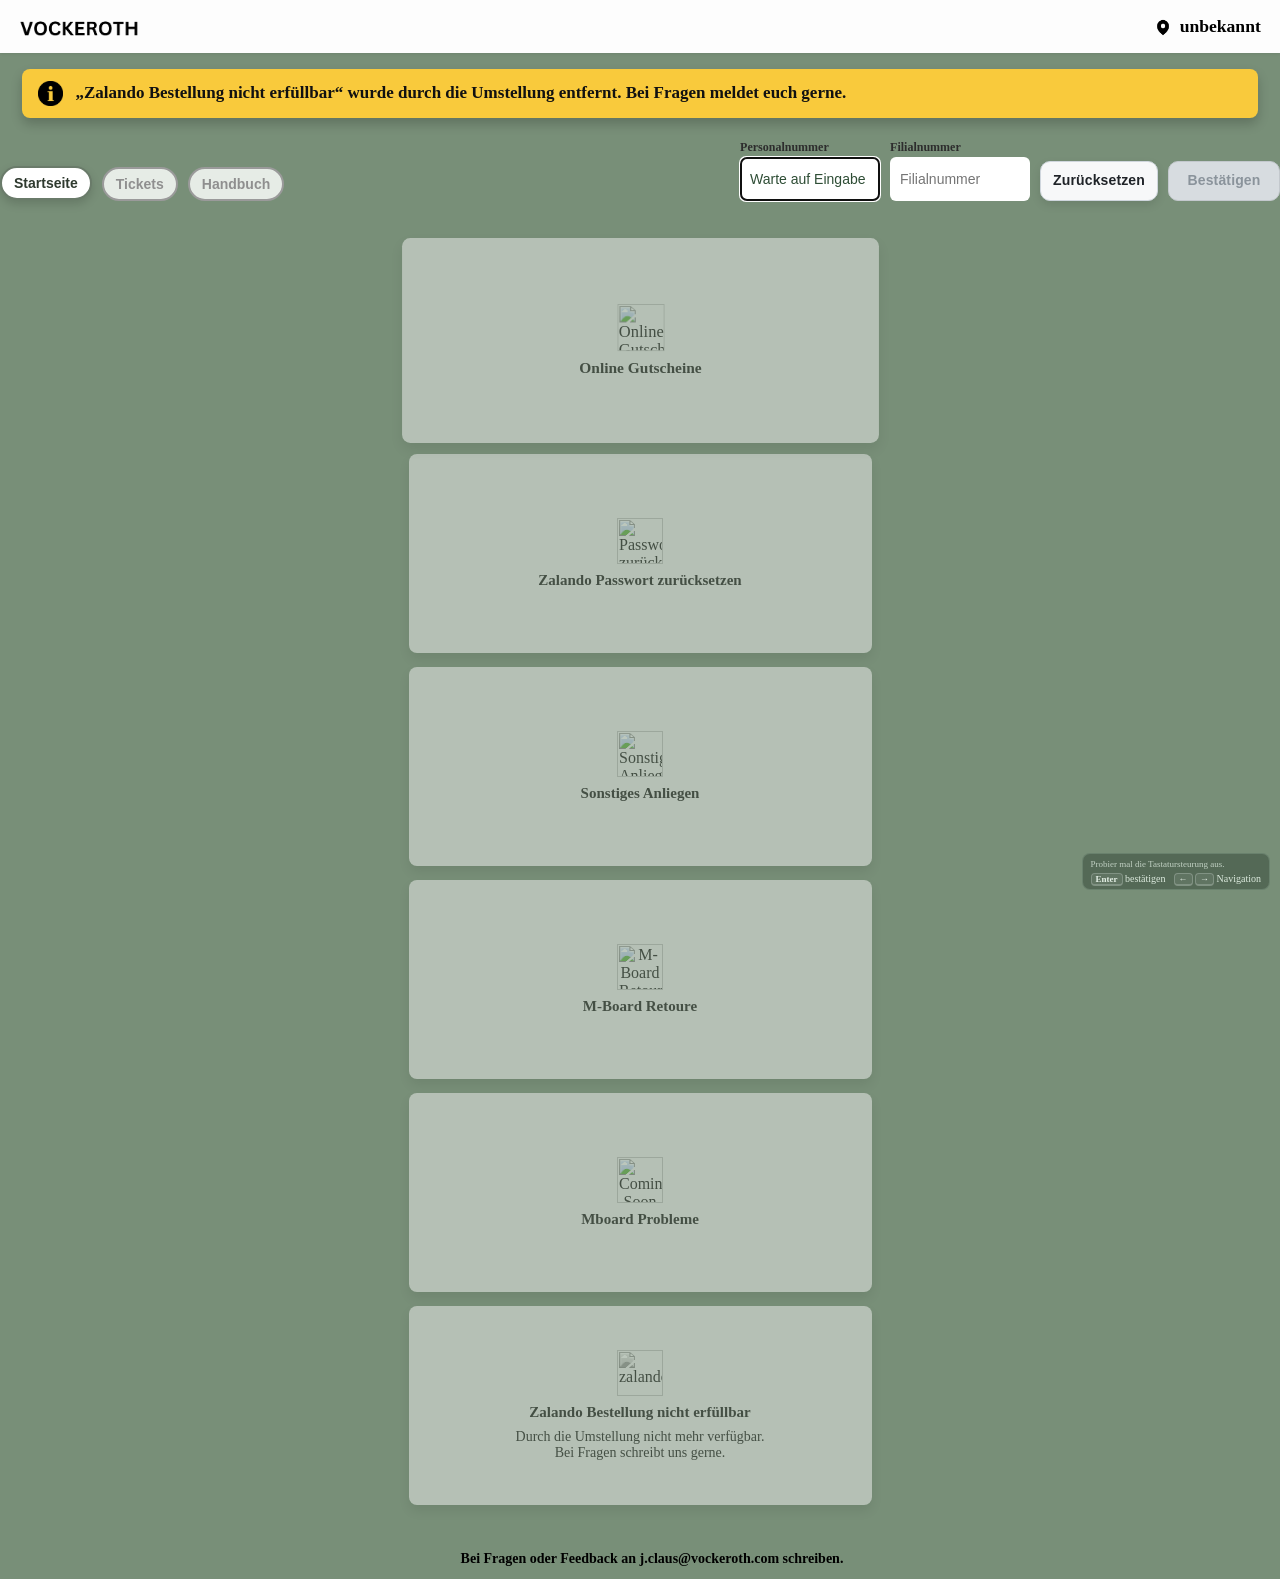
==== commit ab374ba2: "Add files via upload" ====
--- a/index.html
+++ b/index.html
@@ -1269,7 +1269,7 @@
       <div class="center-content" style="background-color: #788f78;">
         <!-- Personal- & Filialnummer -->
         <div id="infoBanner" class="info-banner"><img src="web-files/info-icon-tl.webp" alt="Informationssymbol"
-            class="info-icon" /><span id="infoText" style="font-size: 20px; line-height: 1.4; font-weight: bold;">Eure W&uuml;nsche und Verbesserungsvorschl&auml;ge wurden umgesetzt. Wenn etwas unklar ist, fragt gerne nach.</span></div>
+            class="info-icon" /><span id="infoText" style="font-size: 20px; line-height: 1.4; font-weight: bold;">&bdquo;Zalando Bestellung nicht erf&uuml;llbar&ldquo; wurde durch die Umstellung entfernt. Bei Fragen meldet euch gerne.</span></div>
         <!-- ───────── User-Eingaben ───────── -->
         <div class="user-fields-wrapper" id="user-fields-wrapper">
           <div class="tab-strip">
